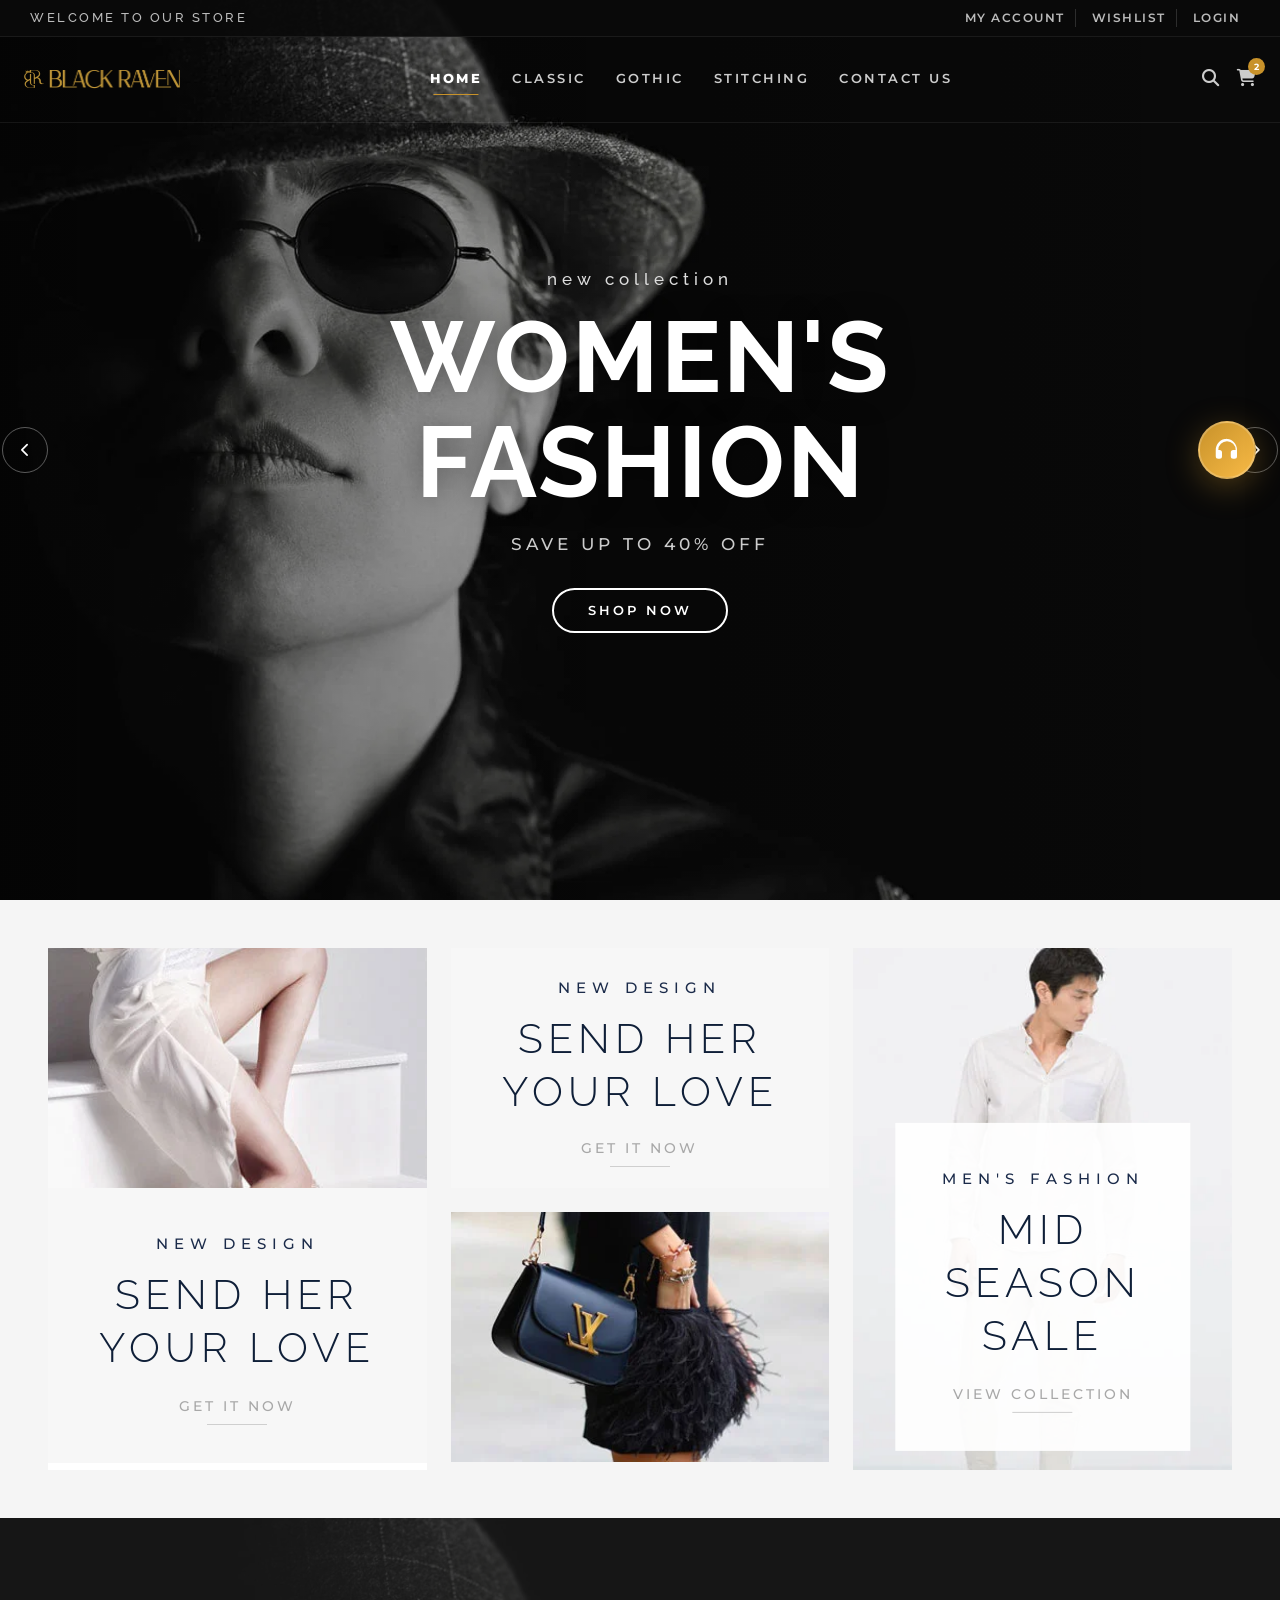
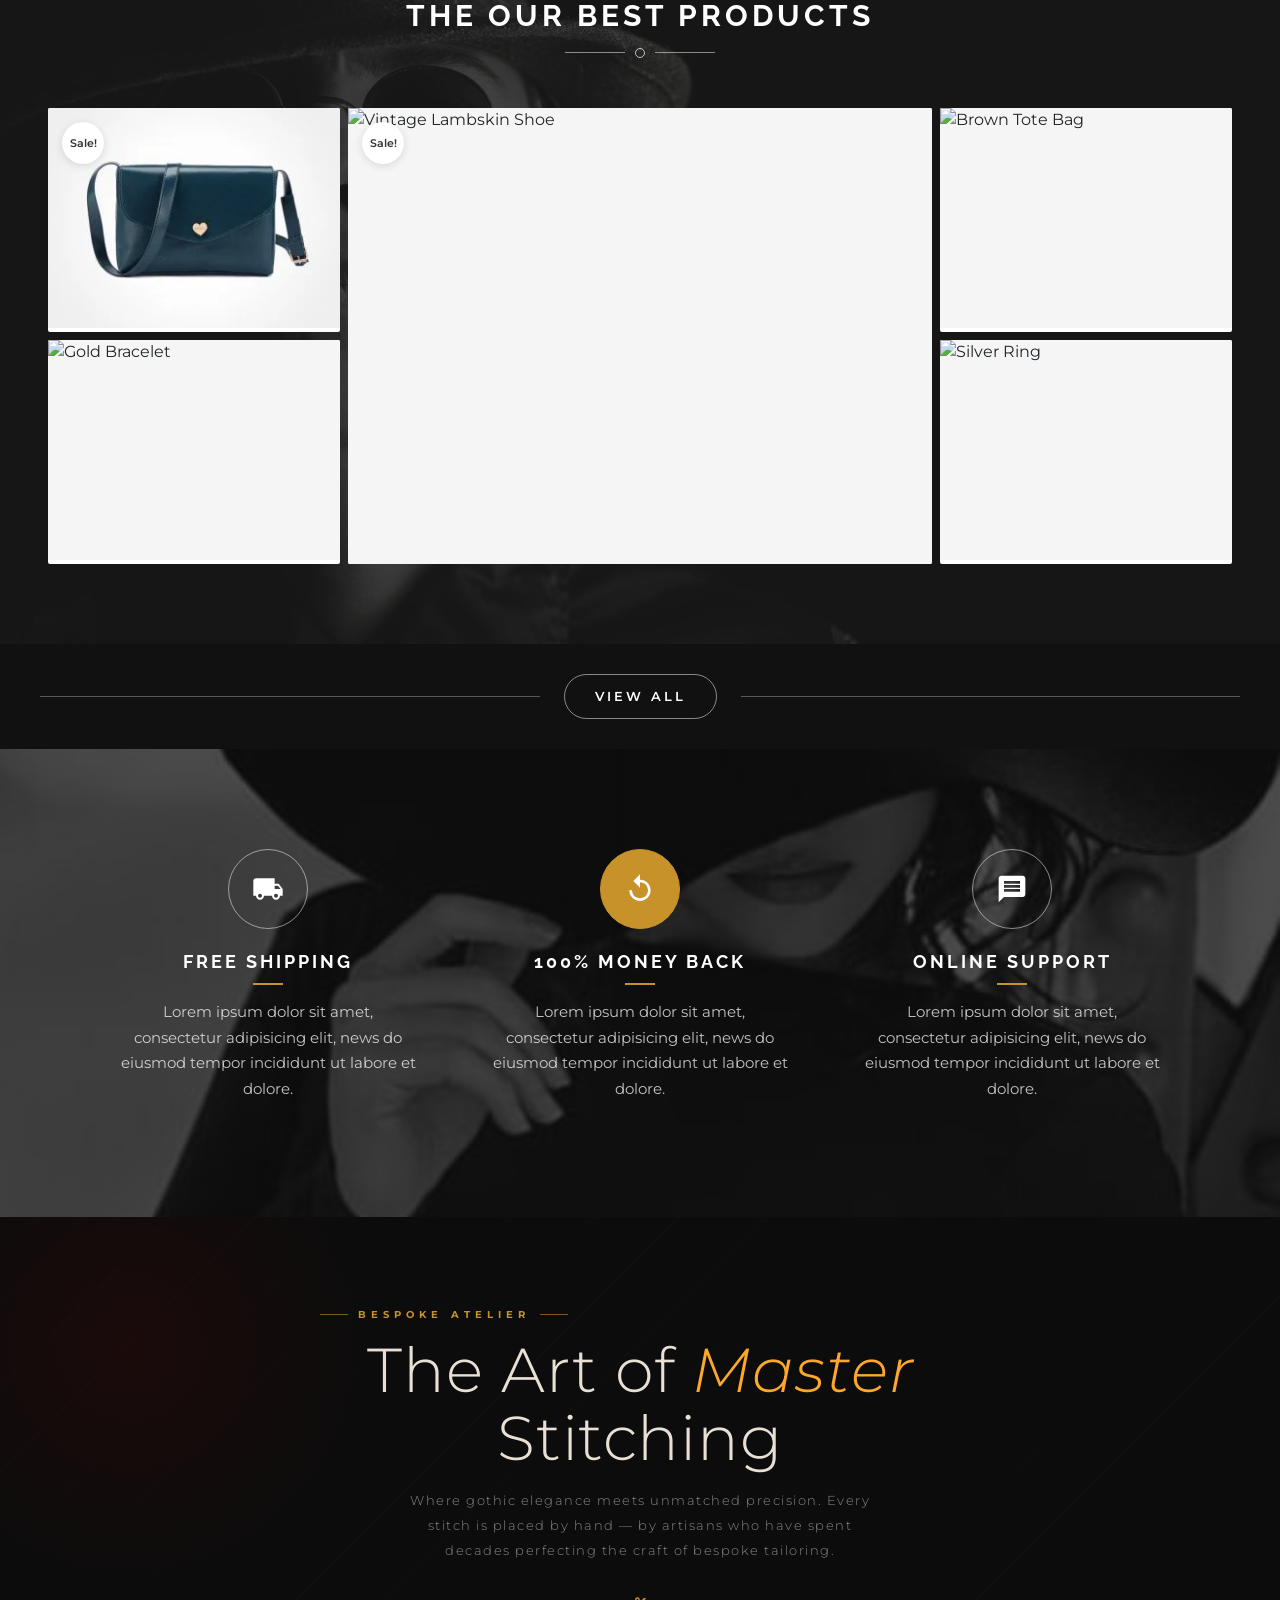
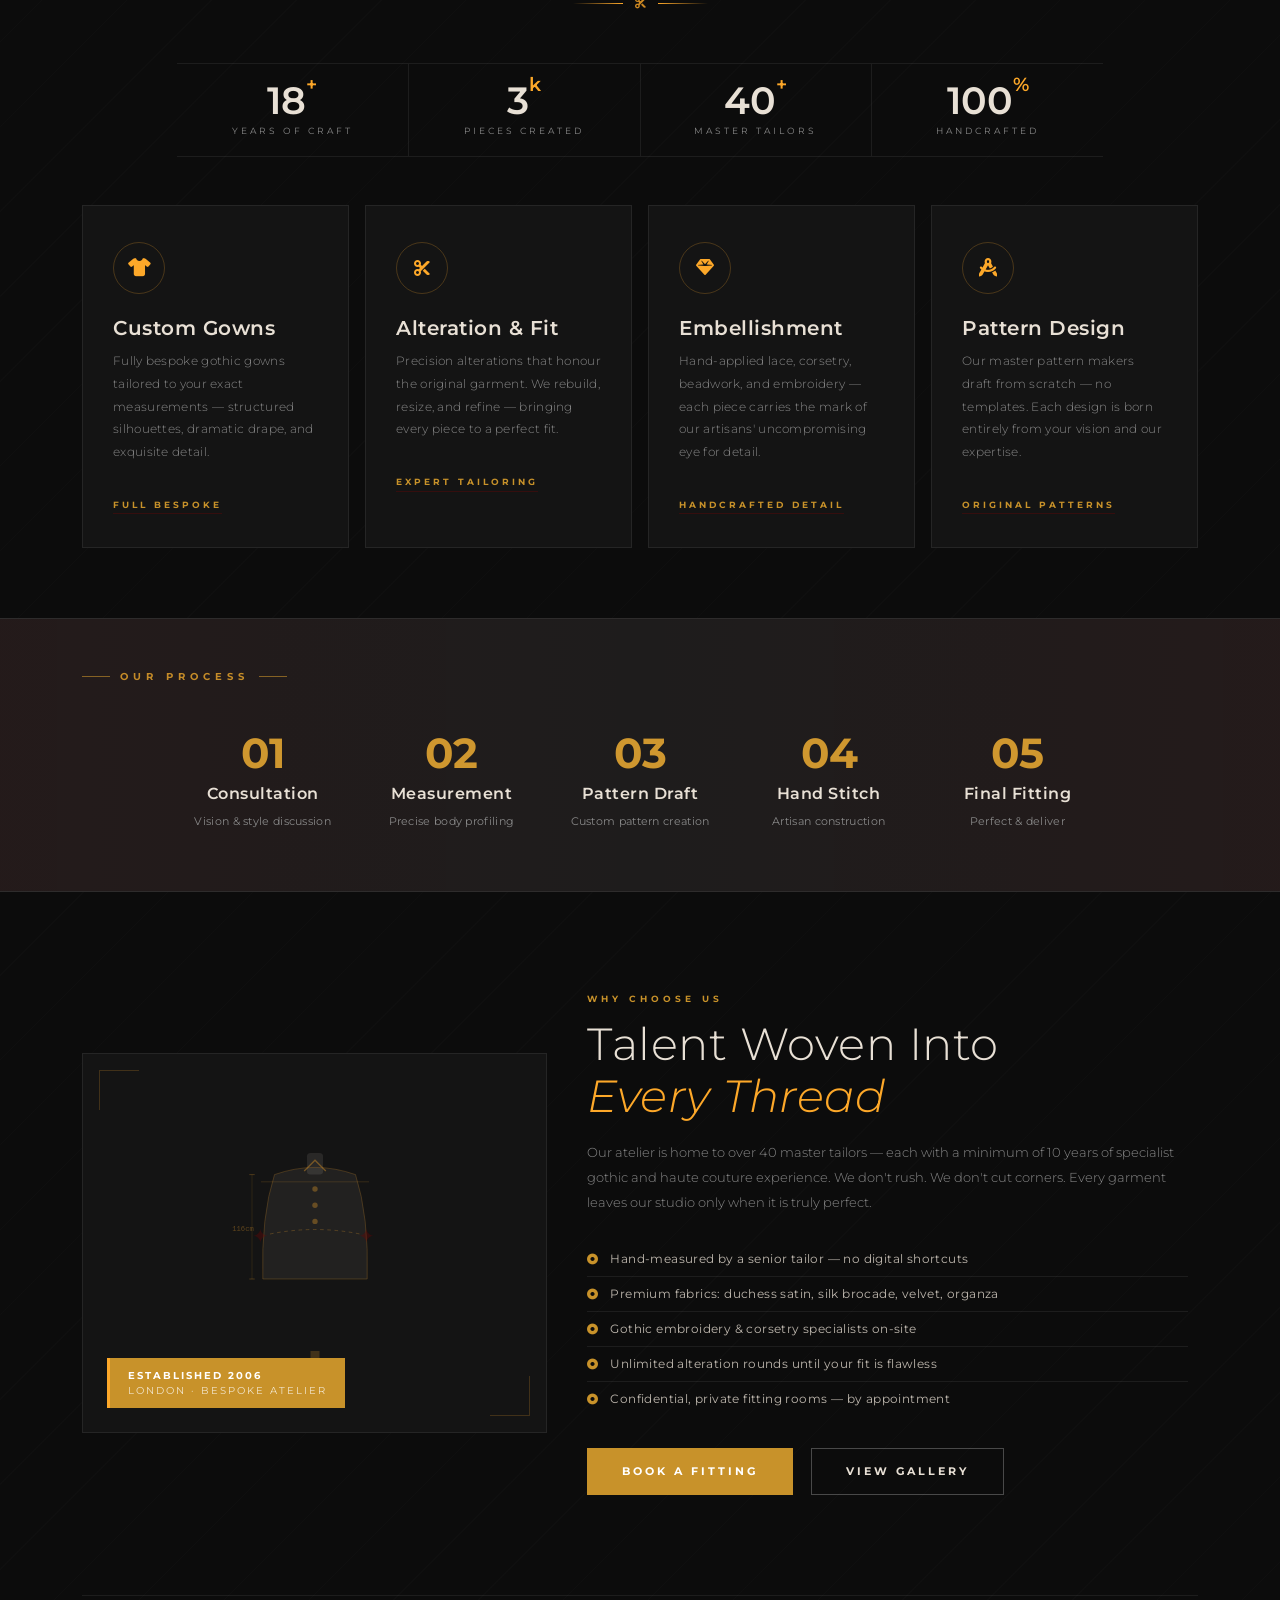
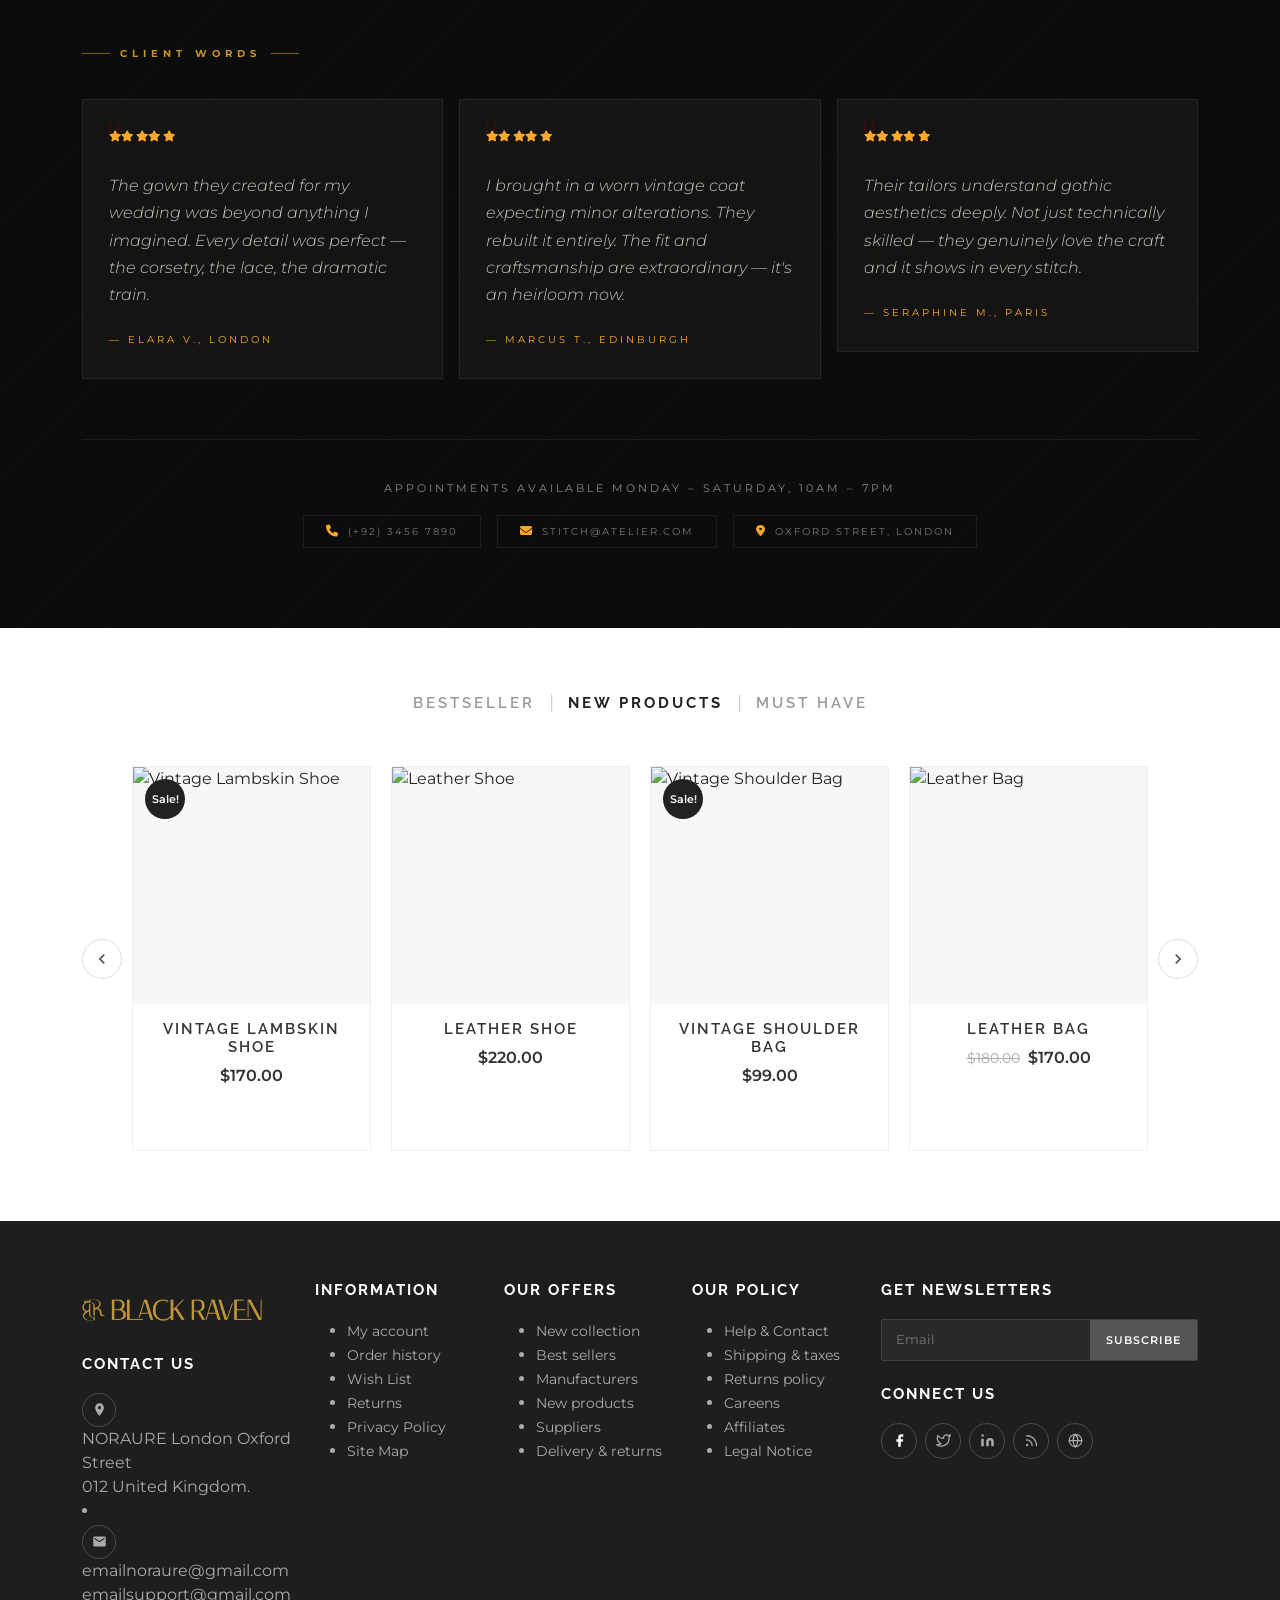
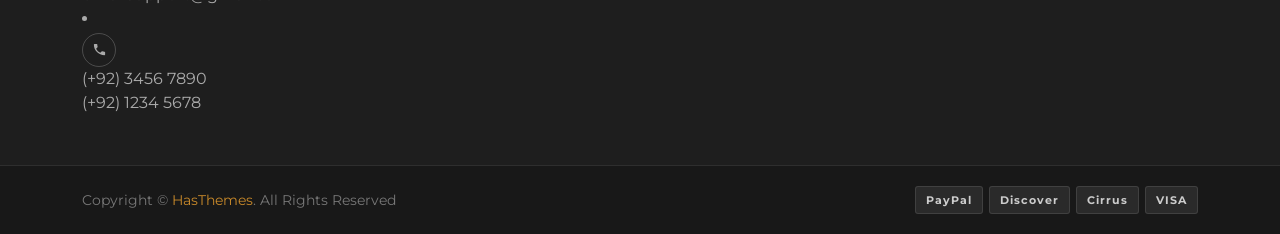
==== index.html @ 2c990555 "frontend ui fixes" ====
<!DOCTYPE html>
<html lang="en">
<head>
  <meta charset="UTF-8" />
  <meta name="viewport" content="width=device-width, initial-scale=1.0"/>
  <title>Navbar + Hero</title>

  <!-- Google Fonts -->
  <link href="https://fonts.googleapis.com/css2?family=Montserrat:wght@300;400;500;600;700;800&family=Raleway:wght@300;400;500;600;700&display=swap" rel="stylesheet"/>
  <!-- Bootstrap 5 CSS -->
  <link href="https://cdn.jsdelivr.net/npm/bootstrap@5.3.3/dist/css/bootstrap.min.css" rel="stylesheet"/>
  <!-- Font Awesome -->
  <link rel="stylesheet" href="https://cdnjs.cloudflare.com/ajax/libs/font-awesome/6.5.0/css/all.min.css"/>

 <link rel="stylesheet" href="style.css">
</head>
<body>
<header>
  <!-- ════ TOP BAR ════ -->
  <div class="top-bar">
    <span class="welcome-text">Welcome To Our Store</span>
    <div class="top-actions">
      <a href="#">My Account</a>
      <a href="#">Wishlist</a>
      <a href="#">Login</a>
    </div>
  </div>

  <!-- ════ NAVBAR ════ -->
  <nav class="navbar navbar-expand-lg" id="mainNavbar">
    <div class="container-fluid px-4">

     <a href="#" class="text-decoration-none">
    <img src="Black-Raven-Horizontal Logo-golden.png" alt="Logo" class="logo">
</a>
      <button class="navbar-toggler" type="button"
        data-bs-toggle="collapse" data-bs-target="#navMenu">
        <span class="navbar-toggler-icon"></span>
      </button>

      <div class="collapse navbar-collapse justify-content-center" id="navMenu">
        <ul class="navbar-nav">

          <li class="nav-item">
            <a class="nav-link active" href="index.html">Home</a>
          </li>
             <li class="nav-item">
            <a class="nav-link a" href="#">Classic</a>
          </li>
          <li class="nav-item">
            <a class="nav-link " href="gothic.html">Gothic</a>
          </li>
          <li class="nav-item">
  <a class="nav-link a" href="#stitching">Stitching</a>
</li>
          <li class="nav-item">
            <a class="nav-link" href="contact.html">Contact us</a>
          </li>

        </ul>
      </div>

      <div class="nav-right-icons">
        <!-- sirf search icon wali line replace karo -->
<a href="#" id="searchBtn"><i class="fa-solid fa-magnifying-glass"></i></a>
        <a href="#" style="position:relative;">
          <i class="fa-solid fa-cart-shopping"></i>
          <span class="cart-badge">2</span>
        </a>
      </div>

    </div>
  </nav>
</header> 
<!-- Search Modal -->
<div class="search-modal" id="searchModal">
  <div class="search-modal-inner">
    <form class="search-form" id="searchForm">
      <input
        type="text"
        id="searchInput"
        class="search-input"
        placeholder="Search products..."
        autocomplete="off"
      />
      <button type="submit" class="search-submit">
        <i class="fa-solid fa-magnifying-glass"></i>
      </button>
    </form>
    <button class="search-close" id="searchClose">
      <i class="fa-solid fa-xmark"></i>
    </button>
  </div>
</div>
<main>
  <!-- ════ HERO CAROUSEL ════ -->
  <div id="heroCarousel" class="carousel slide hero-carousel" data-bs-ride="carousel" data-bs-interval="5000">

    <!-- Slides -->
    <div class="carousel-inner">

      <!-- Slide 1 -->
      <div class="carousel-item active slide-1">
        <div class="slide-bg"></div>
        <div class="slide-overlay"></div>
        <div class="slide-content">
          <p class="slide-tag">new collection</p>
          <h1 class="slide-heading">Women's<br>Fashion</h1>
          <p class="slide-sub">Save Up To 40% Off</p>
          <a href="#" class="slide-btn">Shop Now</a>
        </div>
      </div>

      <!-- Slide 2 -->
      <div class="carousel-item slide-2">
        <div class="slide-bg"></div>
        <div class="slide-overlay"></div>
        <div class="slide-content">
          <p class="slide-tag">exclusive deals</p>
          <h1 class="slide-heading">Women's<br>Collection</h1>
          <p class="slide-sub">New Arrivals This Season</p>
          <a href="#" class="slide-btn">Explore Now</a>
        </div>
      </div>

      <!-- Slide 3 -->
      <div class="carousel-item slide-3">
        <div class="slide-bg"></div>
        <div class="slide-overlay"></div>
        <div class="slide-content">
          <p class="slide-tag">Summer fashion for season</p>
          <h1 class="slide-heading">Fine<br>Jewelry</h1>
          <p class="slide-sub">Timeless Pieces For Every Occasion</p>
          <a href="#" class="slide-btn">Discover Now</a>
        </div>
      </div>

    </div>

    <!-- Controls -->
    <button class="carousel-control-prev" type="button" data-bs-target="#heroCarousel" data-bs-slide="prev">
      <div class="custom-ctrl"><i class="fa-solid fa-chevron-left"></i></div>
    </button>
    <button class="carousel-control-next" type="button" data-bs-target="#heroCarousel" data-bs-slide="next">
      <div class="custom-ctrl"><i class="fa-solid fa-chevron-right"></i></div>
    </button>

  </div>
  <!-- ════════════════════════════════════════════════════════════════
     FASHION PROMO SECTION
════════════════════════════════════════════════════════════════ -->
<section class="fashion-promos py-5">
  <div class="container-fluid px-lg-5">

    <div class="row g-4 align-items-stretch">

      <!-- LEFT COLUMN -->
      <div class="col-lg-4">
        <div class="promo-card large-card">

          <div class="promo-image">
            <img src="img-1.webp" alt="">
          </div>

          <div class="promo-content">
            <p class="promo-tag">NEW DESIGN</p>
            <h2 class="promo-title">
              SEND HER YOUR LOVE
            </h2>

            <a href="#" class="promo-btn">
              GET IT NOW
            </a>
          </div>

        </div>
      </div>

      <!-- CENTER COLUMN -->
      <div class="col-lg-4">

        <div class="promo-card text-card mb-4">

          <div class="promo-content center-content">
            <p class="promo-tag">NEW DESIGN</p>

            <h2 class="promo-title">
              SEND HER YOUR LOVE
            </h2>

            <a href="#" class="promo-btn">
              GET IT NOW
            </a>
          </div>

        </div>

        <div class="promo-card image-card">

          <div class="promo-image full-image">
            <img src="img-2.webp" alt="">
          </div>

        </div>

      </div>

      <!-- RIGHT COLUMN -->
      <div class="col-lg-4">
        <div class="promo-card tall-card">

          <div class="promo-image">
            <img src="img-3.webp" alt="">
          </div>

          <div class="promo-overlay-content">
            <p class="promo-tag">MEN'S FASHION</p>

            <h2 class="promo-title">
              MID SEASON SALE
            </h2>

            <a href="#" class="promo-btn">
              VIEW COLLECTION
            </a>
          </div>

        </div>
      </div>

    </div>
  </div>
</section>
<!-- Best Products Section -->
<section class="best-products-section">
  <div class="container-fluid px-4 px-md-5">

    <!-- Heading -->
    <div class="text-center">
      <h2 class="section-heading">The Our Best Products</h2>
      <div class="section-divider"><div class="dot"></div></div>
    </div>

    <!-- Grid -->
    <div class="products-grid">

      <!-- LEFT COLUMN -->
      <div class="side-col">

        <div class="product-card">
          <div class="card-img-wrap">
            <img src="bag.webp" alt="Teal Clutch Bag"/>
            <div class="sale-badge">Sale!</div>
            <div class="card-hover-overlay">
              <div class="overlay-title">Teal Clutch Bag</div>
              <div class="overlay-price"><s>$120.00</s> <span>$79.00</span></div>
              <div class="overlay-actions">
                <button class="action-btn" title="Quick View">
                  <svg viewBox="0 0 24 24"><path d="M12 4.5C7 4.5 2.73 7.61 1 12c1.73 4.39 6 7.5 11 7.5s9.27-3.11 11-7.5C21.27 7.61 17 4.5 12 4.5zm0 12.5a5 5 0 1 1 0-10 5 5 0 0 1 0 10zm0-8a3 3 0 1 0 0 6 3 3 0 0 0 0-6z"/></svg>
                </button>
                <button class="action-btn" title="Wishlist">
                  <svg viewBox="0 0 24 24"><path d="M12 21.35l-1.45-1.32C5.4 15.36 2 12.28 2 8.5 2 5.42 4.42 3 7.5 3c1.74 0 3.41.81 4.5 2.09C13.09 3.81 14.76 3 16.5 3 19.58 3 22 5.42 22 8.5c0 3.78-3.4 6.86-8.55 11.54L12 21.35z"/></svg>
                </button>
                <button class="action-btn" title="Compare">
                  <svg viewBox="0 0 24 24"><path d="M9 3L5 6.99h3V14h2V6.99h3L9 3zm7 14.01V10h-2v7.01h-3L15 21l4-3.99h-3z"/></svg>
                </button>
              </div>
              <button class="add-to-cart-btn">Add To Cart</button>
            </div>
          </div>
        </div>

        <div class="product-card">
          <div class="card-img-wrap">
            <img src="product-2.jpg" alt="Gold Bracelet"/>
            <div class="card-hover-overlay">
              <div class="overlay-title">Gold Bracelet</div>
              <div class="overlay-price"><span>$59.00</span></div>
              <div class="overlay-actions">
                <button class="action-btn" title="Quick View">
                  <svg viewBox="0 0 24 24"><path d="M12 4.5C7 4.5 2.73 7.61 1 12c1.73 4.39 6 7.5 11 7.5s9.27-3.11 11-7.5C21.27 7.61 17 4.5 12 4.5zm0 12.5a5 5 0 1 1 0-10 5 5 0 0 1 0 10zm0-8a3 3 0 1 0 0 6 3 3 0 0 0 0-6z"/></svg>
                </button>
                <button class="action-btn" title="Wishlist">
                  <svg viewBox="0 0 24 24"><path d="M12 21.35l-1.45-1.32C5.4 15.36 2 12.28 2 8.5 2 5.42 4.42 3 7.5 3c1.74 0 3.41.81 4.5 2.09C13.09 3.81 14.76 3 16.5 3 19.58 3 22 5.42 22 8.5c0 3.78-3.4 6.86-8.55 11.54L12 21.35z"/></svg>
                </button>
                <button class="action-btn" title="Compare">
                  <svg viewBox="0 0 24 24"><path d="M9 3L5 6.99h3V14h2V6.99h3L9 3zm7 14.01V10h-2v7.01h-3L15 21l4-3.99h-3z"/></svg>
                </button>
              </div>
              <button class="add-to-cart-btn">Add To Cart</button>
            </div>
          </div>
        </div>

      </div><!-- /LEFT -->

      <!-- CENTER COLUMN -->
      <div class="center-col">
        <div class="product-card center-card">
          <div class="card-img-wrap">
            <img src="product-3.jpg" alt="Vintage Lambskin Shoe"/>
            <div class="sale-badge">Sale!</div>
            <div class="card-hover-overlay">
              <div class="overlay-title">Vintage Lambskin Shoe</div>
              <div class="overlay-price"><s>$299.00</s> <span>$199.00</span></div>
              <div class="overlay-actions">
                <button class="action-btn" title="Quick View">
                  <svg viewBox="0 0 24 24"><path d="M12 4.5C7 4.5 2.73 7.61 1 12c1.73 4.39 6 7.5 11 7.5s9.27-3.11 11-7.5C21.27 7.61 17 4.5 12 4.5zm0 12.5a5 5 0 1 1 0-10 5 5 0 0 1 0 10zm0-8a3 3 0 1 0 0 6 3 3 0 0 0 0-6z"/></svg>
                </button>
                <button class="action-btn" title="Wishlist">
                  <svg viewBox="0 0 24 24"><path d="M12 21.35l-1.45-1.32C5.4 15.36 2 12.28 2 8.5 2 5.42 4.42 3 7.5 3c1.74 0 3.41.81 4.5 2.09C13.09 3.81 14.76 3 16.5 3 19.58 3 22 5.42 22 8.5c0 3.78-3.4 6.86-8.55 11.54L12 21.35z"/></svg>
                </button>
                <button class="action-btn" title="Compare">
                  <svg viewBox="0 0 24 24"><path d="M9 3L5 6.99h3V14h2V6.99h3L9 3zm7 14.01V10h-2v7.01h-3L15 21l4-3.99h-3z"/></svg>
                </button>
              </div>
              <button class="add-to-cart-btn">Add To Cart</button>
            </div>
          </div>
        </div>
      </div><!-- /CENTER -->

      <!-- RIGHT COLUMN -->
      <div class="side-col">

        <div class="product-card">
          <div class="card-img-wrap">
            <img src="product-4.jpg" alt="Brown Tote Bag"/>
            <div class="card-hover-overlay">
              <div class="overlay-title">Brown Tote Bag</div>
              <div class="overlay-price"><span>$149.00</span></div>
              <div class="overlay-actions">
                <button class="action-btn" title="Quick View">
                  <svg viewBox="0 0 24 24"><path d="M12 4.5C7 4.5 2.73 7.61 1 12c1.73 4.39 6 7.5 11 7.5s9.27-3.11 11-7.5C21.27 7.61 17 4.5 12 4.5zm0 12.5a5 5 0 1 1 0-10 5 5 0 0 1 0 10zm0-8a3 3 0 1 0 0 6 3 3 0 0 0 0-6z"/></svg>
                </button>
                <button class="action-btn" title="Wishlist">
                  <svg viewBox="0 0 24 24"><path d="M12 21.35l-1.45-1.32C5.4 15.36 2 12.28 2 8.5 2 5.42 4.42 3 7.5 3c1.74 0 3.41.81 4.5 2.09C13.09 3.81 14.76 3 16.5 3 19.58 3 22 5.42 22 8.5c0 3.78-3.4 6.86-8.55 11.54L12 21.35z"/></svg>
                </button>
                <button class="action-btn" title="Compare">
                  <svg viewBox="0 0 24 24"><path d="M9 3L5 6.99h3V14h2V6.99h3L9 3zm7 14.01V10h-2v7.01h-3L15 21l4-3.99h-3z"/></svg>
                </button>
              </div>
              <button class="add-to-cart-btn">Add To Cart</button>
            </div>
          </div>
        </div>

        <div class="product-card">
          <div class="card-img-wrap">
            <img src="product-5.jpg" alt="Silver Ring"/>
            <div class="card-hover-overlay">
              <div class="overlay-title">Silver Ring</div>
              <div class="overlay-price"><span>$39.00</span></div>
              <div class="overlay-actions">
                <button class="action-btn" title="Quick View">
                  <svg viewBox="0 0 24 24"><path d="M12 4.5C7 4.5 2.73 7.61 1 12c1.73 4.39 6 7.5 11 7.5s9.27-3.11 11-7.5C21.27 7.61 17 4.5 12 4.5zm0 12.5a5 5 0 1 1 0-10 5 5 0 0 1 0 10zm0-8a3 3 0 1 0 0 6 3 3 0 0 0 0-6z"/></svg>
                </button>
                <button class="action-btn" title="Wishlist">
                  <svg viewBox="0 0 24 24"><path d="M12 21.35l-1.45-1.32C5.4 15.36 2 12.28 2 8.5 2 5.42 4.42 3 7.5 3c1.74 0 3.41.81 4.5 2.09C13.09 3.81 14.76 3 16.5 3 19.58 3 22 5.42 22 8.5c0 3.78-3.4 6.86-8.55 11.54L12 21.35z"/></svg>
                </button>
                <button class="action-btn" title="Compare">
                  <svg viewBox="0 0 24 24"><path d="M9 3L5 6.99h3V14h2V6.99h3L9 3zm7 14.01V10h-2v7.01h-3L15 21l4-3.99h-3z"/></svg>
                </button>
              </div>
              <button class="add-to-cart-btn">Add To Cart</button>
            </div>
          </div>
        </div>

      </div><!-- /RIGHT -->

    </div><!-- /products-grid -->
  </div>
</section>
<!-- View All Button Divider -->
<div class="view-all-divider">
  <a href="#" class="view-all-btn">View All</a>
</div>

<!-- Features Section -->
<section class="features-section">
  <div class="container">
    <div class="row g-0">

      <!-- Free Shipping -->
      <div class="col-12 col-md-4">
        <div class="feature-item">
          <div class="feature-icon-wrap">
            <svg viewBox="0 0 24 24" xmlns="http://www.w3.org/2000/svg">
              <path d="M20 8h-3V4H3c-1.1 0-2 .9-2 2v11h2c0 1.66 1.34 3 3 3s3-1.34 3-3h6c0 1.66 1.34 3 3 3s3-1.34 3-3h2v-5l-3-4zM6 18.5c-.83 0-1.5-.67-1.5-1.5s.67-1.5 1.5-1.5 1.5.67 1.5 1.5-.67 1.5-1.5 1.5zm13.5-9l1.96 2.5H17V9.5h2.5zm-1.5 9c-.83 0-1.5-.67-1.5-1.5s.67-1.5 1.5-1.5 1.5.67 1.5 1.5-.67 1.5-1.5 1.5z"/>
            </svg>
          </div>
          <h4 class="feature-title">Free Shipping</h4>
          <div class="feature-line"></div>
          <p class="feature-desc">Lorem ipsum dolor sit amet, consectetur adipisicing elit, news do eiusmod tempor incididunt ut labore et dolore.</p>
        </div>
      </div>

      <!-- 100% Money Back -->
      <div class="col-12 col-md-4">
        <div class="feature-item feature-item--active">
          <div class="feature-icon-wrap">
            <svg viewBox="0 0 24 24" xmlns="http://www.w3.org/2000/svg">
              <path d="M12 5V1L7 6l5 5V7c3.31 0 6 2.69 6 6s-2.69 6-6 6-6-2.69-6-6H4c0 4.42 3.58 8 8 8s8-3.58 8-8-3.58-8-8-8z"/>
            </svg>
          </div>
          <h4 class="feature-title">100% Money Back</h4>
          <div class="feature-line"></div>
          <p class="feature-desc">Lorem ipsum dolor sit amet, consectetur adipisicing elit, news do eiusmod tempor incididunt ut labore et dolore.</p>
        </div>
      </div>

      <!-- Online Support -->
      <div class="col-12 col-md-4">
        <div class="feature-item">
          <div class="feature-icon-wrap">
            <svg viewBox="0 0 24 24" xmlns="http://www.w3.org/2000/svg">
              <path d="M20 2H4c-1.1 0-2 .9-2 2v18l4-4h14c1.1 0 2-.9 2-2V4c0-1.1-.9-2-2-2zm-2 12H6v-2h12v2zm0-3H6V9h12v2zm0-3H6V6h12v2z"/>
            </svg>
          </div>
          <h4 class="feature-title">Online Support</h4>
          <div class="feature-line"></div>
          <p class="feature-desc">Lorem ipsum dolor sit amet, consectetur adipisicing elit, news do eiusmod tempor incididunt ut labore et dolore.</p>
        </div>
      </div>

    </div>
  </div>
</section>
<section class="stitching-section" id="stitching">
  <div class="container">
 
    <!-- ── HEADER ── -->
    <div class="row justify-content-center text-center mb-2">
      <div class="col-lg-7 col-md-9">
        <p class="s-label">Bespoke Atelier</p>
        <h2 class="s-heading">
          The Art of <em>Master</em><br>Stitching
        </h2>
        <p class="s-sub mx-auto">
          Where gothic elegance meets unmatched precision. Every stitch is placed by hand — by artisans who have spent decades perfecting the craft of bespoke tailoring.
        </p>
        <div class="gold-divider justify-content-center">
          <span></span>
          <i class="fa-solid fa-scissors"></i>
          <span></span>
        </div>
      </div>
    </div>
 
    <!-- ── STATS ── -->
    <div class="row justify-content-center mb-5">
      <div class="col-lg-10">
        <div class="stat-strip">
          <div class="stat-item">
            <span class="stat-num">18<sup>+</sup></span>
            <span class="stat-lbl">Years of Craft</span>
          </div>
          <div class="stat-item">
            <span class="stat-num">3<sup>k</sup></span>
            <span class="stat-lbl">Pieces Created</span>
          </div>
          <div class="stat-item">
            <span class="stat-num">40<sup>+</sup></span>
            <span class="stat-lbl">Master Tailors</span>
          </div>
          <div class="stat-item">
            <span class="stat-num">100<sup>%</sup></span>
            <span class="stat-lbl">Handcrafted</span>
          </div>
        </div>
      </div>
    </div>
 
    <!-- ── SERVICE CARDS ── -->
    <div class="row g-3 mb-0">
 
      <div class="col-lg-3 col-sm-6">
        <div class="service-card">
          <div class="sc-icon">
            <i class="fa-solid fa-shirt"></i>
          </div>
          <h4 class="sc-title">Custom Gowns</h4>
          <p class="sc-text">Fully bespoke gothic gowns tailored to your exact measurements — structured silhouettes, dramatic drape, and exquisite detail.</p>
          <span class="sc-tag">Full Bespoke</span>
        </div>
      </div>
 
      <div class="col-lg-3 col-sm-6">
        <div class="service-card">
          <div class="sc-icon">
            <i class="fa-solid fa-scissors" style="font-size:16px;"></i>
          </div>
          <h4 class="sc-title">Alteration & Fit</h4>
          <p class="sc-text">Precision alterations that honour the original garment. We rebuild, resize, and refine — bringing every piece to a perfect fit.</p>
          <span class="sc-tag">Expert Tailoring</span>
        </div>
      </div>
 
      <div class="col-lg-3 col-sm-6">
        <div class="service-card">
          <div class="sc-icon">
            <i class="fa-solid fa-gem"></i>
          </div>
          <h4 class="sc-title">Embellishment</h4>
          <p class="sc-text">Hand-applied lace, corsetry, beadwork, and embroidery — each piece carries the mark of our artisans' uncompromising eye for detail.</p>
          <span class="sc-tag">Handcrafted Detail</span>
        </div>
      </div>
 
      <div class="col-lg-3 col-sm-6">
        <div class="service-card">
          <div class="sc-icon">
            <i class="fa-solid fa-drafting-compass"></i>
          </div>
          <h4 class="sc-title">Pattern Design</h4>
          <p class="sc-text">Our master pattern makers draft from scratch — no templates. Each design is born entirely from your vision and our expertise.</p>
          <span class="sc-tag">Original Patterns</span>
        </div>
      </div>
 
    </div>
 
  </div><!-- /container -->
 
  <!-- ── PROCESS STRIP ── -->
  <div class="process-section">
    <div class="container">
      <div class="row justify-content-center text-center mb-4">
        <div class="col">
          <p class="s-label">Our Process</p>
        </div>
      </div>
      <div class="row g-3 justify-content-center">
 
        <div class="col-6 col-md-3 col-lg-2">
          <div class="process-step">
            <div class="step-num">01</div>
            <div class="step-title">Consultation</div>
            <div class="step-desc">Vision & style discussion</div>
          </div>
        </div>
 
        <div class="col-6 col-md-3 col-lg-2">
          <div class="process-step">
            <div class="step-num">02</div>
            <div class="step-title">Measurement</div>
            <div class="step-desc">Precise body profiling</div>
          </div>
        </div>
 
        <div class="col-6 col-md-3 col-lg-2">
          <div class="process-step">
            <div class="step-num">03</div>
            <div class="step-title">Pattern Draft</div>
            <div class="step-desc">Custom pattern creation</div>
          </div>
        </div>
 
        <div class="col-6 col-md-3 col-lg-2">
          <div class="process-step">
            <div class="step-num">04</div>
            <div class="step-title">Hand Stitch</div>
            <div class="step-desc">Artisan construction</div>
          </div>
        </div>
 
        <div class="col-6 col-md-3 col-lg-2">
          <div class="process-step">
            <div class="step-num">05</div>
            <div class="step-title">Final Fitting</div>
            <div class="step-desc">Perfect & deliver</div>
          </div>
        </div>
 
      </div>
    </div>
  </div>
 
  <div class="container">
 
    <!-- ── FEATURE ROW ── -->
    <div class="feature-row">
      <div class="row align-items-center g-0">
 
        <!-- Visual panel -->
        <div class="col-lg-5">
          <div class="feature-visual">
            <!-- Gothic tailor dummy SVG illustration -->
            <svg class="tailor-illustration" viewBox="0 0 200 320" fill="none" xmlns="http://www.w3.org/2000/svg">
              <!-- mannequin stand -->
              <rect x="95" y="280" width="10" height="30" fill="rgba(200,137,42,0.3)"/>
              <rect x="70" y="308" width="60" height="5" rx="2" fill="rgba(200,137,42,0.3)"/>
              <!-- neck -->
              <rect x="91" y="60" width="18" height="24" rx="4" fill="rgba(232,224,213,0.12)"/>
              <!-- body torso -->
              <path d="M55 84 Q40 130 42 200 L158 200 Q160 130 145 84 Q122 76 100 76 Q78 76 55 84Z" fill="rgba(232,224,213,0.08)" stroke="rgba(200,137,42,0.35)" stroke-width="1"/>
              <!-- waist cinch line -->
              <path d="M50 150 Q100 140 150 150" stroke="rgba(200,137,42,0.4)" stroke-width="1" stroke-dasharray="4 4"/>
              <!-- shoulder line -->
              <line x1="40" y1="92" x2="160" y2="92" stroke="rgba(200,137,42,0.25)" stroke-width="1"/>
              <!-- collar gothic points -->
              <path d="M88 80 L100 68 L112 80" stroke="rgba(200,137,42,0.6)" stroke-width="1.5" fill="none"/>
              <!-- decorative buttons -->
              <circle cx="100" cy="100" r="3" fill="rgba(200,137,42,0.5)"/>
              <circle cx="100" cy="118" r="3" fill="rgba(200,137,42,0.5)"/>
              <circle cx="100" cy="136" r="3" fill="rgba(200,137,42,0.5)"/>
              <!-- gothic fleur side ornaments -->
              <text x="30" y="160" font-size="22" fill="rgba(128,0,0,0.35)" font-family="serif">✦</text>
              <text x="148" y="160" font-size="22" fill="rgba(128,0,0,0.35)" font-family="serif">✦</text>
              <!-- measurement marks -->
              <line x1="30" y1="84" x2="30" y2="200" stroke="rgba(200,137,42,0.2)" stroke-width="1"/>
              <line x1="27" y1="84" x2="33" y2="84" stroke="rgba(200,137,42,0.4)" stroke-width="1"/>
              <line x1="27" y1="200" x2="33" y2="200" stroke="rgba(200,137,42,0.4)" stroke-width="1"/>
              <text x="8" y="147" font-size="8" fill="rgba(200,137,42,0.5)" font-family="monospace">116cm</text>
            </svg>
 
            <div class="feature-badge">
              <p><strong>Established 2006</strong></p>
              <p>London · Bespoke Atelier</p>
            </div>
          </div>
        </div>
 
        <!-- Content panel -->
        <div class="col-lg-7">
          <div class="feature-content">
            <p class="fc-label">Why Choose Us</p>
            <h3 class="fc-heading">
              Talent Woven Into<br>
              <em>Every Thread</em>
            </h3>
            <p class="fc-text">
              Our atelier is home to over 40 master tailors — each with a minimum of 10 years of specialist gothic and haute couture experience. We don't rush. We don't cut corners. Every garment leaves our studio only when it is truly perfect.
            </p>
 
            <ul class="fc-list">
              <li>
                <i class="fa-solid fa-circle-dot"></i>
                Hand-measured by a senior tailor — no digital shortcuts
              </li>
              <li>
                <i class="fa-solid fa-circle-dot"></i>
                Premium fabrics: duchess satin, silk brocade, velvet, organza
              </li>
              <li>
                <i class="fa-solid fa-circle-dot"></i>
                Gothic embroidery & corsetry specialists on-site
              </li>
              <li>
                <i class="fa-solid fa-circle-dot"></i>
                Unlimited alteration rounds until your fit is flawless
              </li>
              <li>
                <i class="fa-solid fa-circle-dot"></i>
                Confidential, private fitting rooms — by appointment
              </li>
            </ul>
 
            <a href="#" class="btn-gothic">Book a Fitting</a>
            <a href="#" class="btn-gothic btn-gothic-outline">View Gallery</a>
          </div>
        </div>
 
      </div>
    </div>
 
    <!-- ── TESTIMONIALS ── -->
    <div class="testimonial-strip">
      <div class="row justify-content-center text-center mb-4">
        <div class="col">
          <p class="s-label">Client Words</p>
        </div>
      </div>
      <div class="row g-3">
 
        <div class="col-md-4">
          <div class="testi-card">
            <div class="testi-quote">"</div>
            <div class="testi-stars">
              <i class="fa-solid fa-star"></i><i class="fa-solid fa-star"></i>
              <i class="fa-solid fa-star"></i><i class="fa-solid fa-star"></i>
              <i class="fa-solid fa-star"></i>
            </div>
            <p class="testi-text">The gown they created for my wedding was beyond anything I imagined. Every detail was perfect — the corsetry, the lace, the dramatic train.</p>
            <span class="testi-author">— Elara V., London</span>
          </div>
        </div>
 
        <div class="col-md-4">
          <div class="testi-card">
            <div class="testi-quote">"</div>
            <div class="testi-stars">
              <i class="fa-solid fa-star"></i><i class="fa-solid fa-star"></i>
              <i class="fa-solid fa-star"></i><i class="fa-solid fa-star"></i>
              <i class="fa-solid fa-star"></i>
            </div>
            <p class="testi-text">I brought in a worn vintage coat expecting minor alterations. They rebuilt it entirely. The fit and craftsmanship are extraordinary — it's an heirloom now.</p>
            <span class="testi-author">— Marcus T., Edinburgh</span>
          </div>
        </div>
 
        <div class="col-md-4">
          <div class="testi-card">
            <div class="testi-quote">"</div>
            <div class="testi-stars">
              <i class="fa-solid fa-star"></i><i class="fa-solid fa-star"></i>
              <i class="fa-solid fa-star"></i><i class="fa-solid fa-star"></i>
              <i class="fa-solid fa-star"></i>
            </div>
            <p class="testi-text">Their tailors understand gothic aesthetics deeply. Not just technically skilled — they genuinely love the craft and it shows in every stitch.</p>
            <span class="testi-author">— Seraphine M., Paris</span>
          </div>
        </div>
 
      </div>
    </div>
 
    <!-- ── BOTTOM CTA ── -->
    <div class="section-bottom-label">
      <p class="sbl-text">Appointments available Monday – Saturday, 10am – 7pm</p>
      <div class="d-flex justify-content-center gap-3 flex-wrap">
        <div class="sbl-badge"><i class="fa-solid fa-phone"></i> (+92) 3456 7890</div>
        <div class="sbl-badge"><i class="fa-solid fa-envelope"></i> stitch@atelier.com</div>
        <div class="sbl-badge"><i class="fa-solid fa-location-dot"></i> Oxford Street, London</div>
      </div>
    </div>
 
  </div><!-- /container -->
</section>
<!-- Products Tabs Section -->
<section class="products-tabs-section">
  <div class="container">

    <!-- Tab Headings -->
    <div class="products-tabs-header">
      <button class="tab-btn" data-tab="bestseller">Bestseller</button>
      <span class="tab-sep">|</span>
      <button class="tab-btn active" data-tab="new">New Products</button>
      <span class="tab-sep">|</span>
      <button class="tab-btn" data-tab="musthave">Must Have</button>
    </div>

    <!-- Divider -->
    <div class="section-divider mb-4"><div class="dot"></div></div>

    <!-- Carousel Wrapper -->
    <div class="products-carousel-wrapper">

      <!-- Prev Button -->
      <button class="carousel-nav-btn prev-btn" id="productsPrev">
        <svg viewBox="0 0 24 24"><path d="M15.41 7.41L14 6l-6 6 6 6 1.41-1.41L10.83 12z"/></svg>
      </button>

      <!-- Cards Track -->
      <div class="products-track-outer">
        <div class="products-track" id="productsTrack">

          <!-- Card 1 -->
          <div class="prod-card">
            <div class="prod-img-wrap">
              <img src="product-1.jpg" alt="Vintage Lambskin Shoe"/>
              <span class="prod-badge">Sale!</span>
              <div class="prod-hover-actions">
                <button class="prod-action-btn" title="Quick View">
                  <svg viewBox="0 0 24 24"><path d="M12 4.5C7 4.5 2.73 7.61 1 12c1.73 4.39 6 7.5 11 7.5s9.27-3.11 11-7.5C21.27 7.61 17 4.5 12 4.5zm0 12.5a5 5 0 1 1 0-10 5 5 0 0 1 0 10zm0-8a3 3 0 1 0 0 6 3 3 0 0 0 0-6z"/></svg>
                </button>
              </div>
            </div>
            <div class="prod-info">
              <h5 class="prod-name">Vintage Lambskin Shoe</h5>
              <div class="prod-price"><span class="price-now">$170.00</span></div>
              <div class="prod-bottom-actions">
                <button class="prod-wish-btn" title="Wishlist">
                  <svg viewBox="0 0 24 24"><path d="M12 21.35l-1.45-1.32C5.4 15.36 2 12.28 2 8.5 2 5.42 4.42 3 7.5 3c1.74 0 3.41.81 4.5 2.09C13.09 3.81 14.76 3 16.5 3 19.58 3 22 5.42 22 8.5c0 3.78-3.4 6.86-8.55 11.54L12 21.35z"/></svg>
                </button>
                <button class="prod-cart-btn">Add To Cart</button>
                <button class="prod-compare-btn" title="Compare">
                  <svg viewBox="0 0 24 24"><path d="M9 3L5 6.99h3V14h2V6.99h3L9 3zm7 14.01V10h-2v7.01h-3L15 21l4-3.99h-3z"/></svg>
                </button>
              </div>
            </div>
          </div>

          <!-- Card 2 -->
          <div class="prod-card">
            <div class="prod-img-wrap">
              <img src="product-2.jpg" alt="Leather Shoe"/>
              <div class="prod-hover-actions">
                <button class="prod-action-btn" title="Quick View">
                  <svg viewBox="0 0 24 24"><path d="M12 4.5C7 4.5 2.73 7.61 1 12c1.73 4.39 6 7.5 11 7.5s9.27-3.11 11-7.5C21.27 7.61 17 4.5 12 4.5zm0 12.5a5 5 0 1 1 0-10 5 5 0 0 1 0 10zm0-8a3 3 0 1 0 0 6 3 3 0 0 0 0-6z"/></svg>
                </button>
              </div>
            </div>
            <div class="prod-info">
              <h5 class="prod-name">Leather Shoe</h5>
              <div class="prod-price"><span class="price-now">$220.00</span></div>
              <div class="prod-bottom-actions">
                <button class="prod-wish-btn" title="Wishlist">
                  <svg viewBox="0 0 24 24"><path d="M12 21.35l-1.45-1.32C5.4 15.36 2 12.28 2 8.5 2 5.42 4.42 3 7.5 3c1.74 0 3.41.81 4.5 2.09C13.09 3.81 14.76 3 16.5 3 19.58 3 22 5.42 22 8.5c0 3.78-3.4 6.86-8.55 11.54L12 21.35z"/></svg>
                </button>
                <button class="prod-cart-btn">Add To Cart</button>
                <button class="prod-compare-btn" title="Compare">
                  <svg viewBox="0 0 24 24"><path d="M9 3L5 6.99h3V14h2V6.99h3L9 3zm7 14.01V10h-2v7.01h-3L15 21l4-3.99h-3z"/></svg>
                </button>
              </div>
            </div>
          </div>

          <!-- Card 3 -->
          <div class="prod-card">
            <div class="prod-img-wrap">
              <img src="product-3.jpg" alt="Vintage Shoulder Bag"/>
              <span class="prod-badge">Sale!</span>
              <div class="prod-hover-actions">
                <button class="prod-action-btn" title="Quick View">
                  <svg viewBox="0 0 24 24"><path d="M12 4.5C7 4.5 2.73 7.61 1 12c1.73 4.39 6 7.5 11 7.5s9.27-3.11 11-7.5C21.27 7.61 17 4.5 12 4.5zm0 12.5a5 5 0 1 1 0-10 5 5 0 0 1 0 10zm0-8a3 3 0 1 0 0 6 3 3 0 0 0 0-6z"/></svg>
                </button>
              </div>
            </div>
            <div class="prod-info">
              <h5 class="prod-name">Vintage Shoulder Bag</h5>
              <div class="prod-price"><span class="price-now">$99.00</span></div>
              <div class="prod-bottom-actions">
                <button class="prod-wish-btn" title="Wishlist">
                  <svg viewBox="0 0 24 24"><path d="M12 21.35l-1.45-1.32C5.4 15.36 2 12.28 2 8.5 2 5.42 4.42 3 7.5 3c1.74 0 3.41.81 4.5 2.09C13.09 3.81 14.76 3 16.5 3 19.58 3 22 5.42 22 8.5c0 3.78-3.4 6.86-8.55 11.54L12 21.35z"/></svg>
                </button>
                <button class="prod-cart-btn">Add To Cart</button>
                <button class="prod-compare-btn" title="Compare">
                  <svg viewBox="0 0 24 24"><path d="M9 3L5 6.99h3V14h2V6.99h3L9 3zm7 14.01V10h-2v7.01h-3L15 21l4-3.99h-3z"/></svg>
                </button>
              </div>
            </div>
          </div>

          <!-- Card 4 -->
          <div class="prod-card">
            <div class="prod-img-wrap">
              <img src="product-4.jpg" alt="Leather Bag"/>
              <div class="prod-hover-actions">
                <button class="prod-action-btn" title="Quick View">
                  <svg viewBox="0 0 24 24"><path d="M12 4.5C7 4.5 2.73 7.61 1 12c1.73 4.39 6 7.5 11 7.5s9.27-3.11 11-7.5C21.27 7.61 17 4.5 12 4.5zm0 12.5a5 5 0 1 1 0-10 5 5 0 0 1 0 10zm0-8a3 3 0 1 0 0 6 3 3 0 0 0 0-6z"/></svg>
                </button>
              </div>
            </div>
            <div class="prod-info">
              <h5 class="prod-name">Leather Bag</h5>
              <div class="prod-price">
                <span class="price-old">$180.00</span>
                <span class="price-now">$170.00</span>
              </div>
              <div class="prod-bottom-actions">
                <button class="prod-wish-btn" title="Wishlist">
                  <svg viewBox="0 0 24 24"><path d="M12 21.35l-1.45-1.32C5.4 15.36 2 12.28 2 8.5 2 5.42 4.42 3 7.5 3c1.74 0 3.41.81 4.5 2.09C13.09 3.81 14.76 3 16.5 3 19.58 3 22 5.42 22 8.5c0 3.78-3.4 6.86-8.55 11.54L12 21.35z"/></svg>
                </button>
                <button class="prod-cart-btn">Add To Cart</button>
                <button class="prod-compare-btn" title="Compare">
                  <svg viewBox="0 0 24 24"><path d="M9 3L5 6.99h3V14h2V6.99h3L9 3zm7 14.01V10h-2v7.01h-3L15 21l4-3.99h-3z"/></svg>
                </button>
              </div>
            </div>
          </div>

          <!-- Card 5 -->
          <div class="prod-card">
            <div class="prod-img-wrap">
              <img src="product-5.jpg" alt="Gold Necklace"/>
              <div class="prod-hover-actions">
                <button class="prod-action-btn" title="Quick View">
                  <svg viewBox="0 0 24 24"><path d="M12 4.5C7 4.5 2.73 7.61 1 12c1.73 4.39 6 7.5 11 7.5s9.27-3.11 11-7.5C21.27 7.61 17 4.5 12 4.5zm0 12.5a5 5 0 1 1 0-10 5 5 0 0 1 0 10zm0-8a3 3 0 1 0 0 6 3 3 0 0 0 0-6z"/></svg>
                </button>
              </div>
            </div>
            <div class="prod-info">
              <h5 class="prod-name">Gold Necklace</h5>
              <div class="prod-price"><span class="price-now">$85.00</span></div>
              <div class="prod-bottom-actions">
                <button class="prod-wish-btn" title="Wishlist">
                  <svg viewBox="0 0 24 24"><path d="M12 21.35l-1.45-1.32C5.4 15.36 2 12.28 2 8.5 2 5.42 4.42 3 7.5 3c1.74 0 3.41.81 4.5 2.09C13.09 3.81 14.76 3 16.5 3 19.58 3 22 5.42 22 8.5c0 3.78-3.4 6.86-8.55 11.54L12 21.35z"/></svg>
                </button>
                <button class="prod-cart-btn">Add To Cart</button>
                <button class="prod-compare-btn" title="Compare">
                  <svg viewBox="0 0 24 24"><path d="M9 3L5 6.99h3V14h2V6.99h3L9 3zm7 14.01V10h-2v7.01h-3L15 21l4-3.99h-3z"/></svg>
                </button>
              </div>
            </div>
          </div>

          <!-- Card 6 -->
          <div class="prod-card">
            <div class="prod-img-wrap">
              <img src="product-6.jpg" alt="Diamond Ring"/>
              <span class="prod-badge">Sale!</span>
              <div class="prod-hover-actions">
                <button class="prod-action-btn" title="Quick View">
                  <svg viewBox="0 0 24 24"><path d="M12 4.5C7 4.5 2.73 7.61 1 12c1.73 4.39 6 7.5 11 7.5s9.27-3.11 11-7.5C21.27 7.61 17 4.5 12 4.5zm0 12.5a5 5 0 1 1 0-10 5 5 0 0 1 0 10zm0-8a3 3 0 1 0 0 6 3 3 0 0 0 0-6z"/></svg>
                </button>
              </div>
            </div>
            <div class="prod-info">
              <h5 class="prod-name">Diamond Ring</h5>
              <div class="prod-price">
                <span class="price-old">$320.00</span>
                <span class="price-now">$250.00</span>
              </div>
              <div class="prod-bottom-actions">
                <button class="prod-wish-btn" title="Wishlist">
                  <svg viewBox="0 0 24 24"><path d="M12 21.35l-1.45-1.32C5.4 15.36 2 12.28 2 8.5 2 5.42 4.42 3 7.5 3c1.74 0 3.41.81 4.5 2.09C13.09 3.81 14.76 3 16.5 3 19.58 3 22 5.42 22 8.5c0 3.78-3.4 6.86-8.55 11.54L12 21.35z"/></svg>
                </button>
                <button class="prod-cart-btn">Add To Cart</button>
                <button class="prod-compare-btn" title="Compare">
                  <svg viewBox="0 0 24 24"><path d="M9 3L5 6.99h3V14h2V6.99h3L9 3zm7 14.01V10h-2v7.01h-3L15 21l4-3.99h-3z"/></svg>
                </button>
              </div>
            </div>
          </div>

        </div><!-- /products-track -->
      </div><!-- /products-track-outer -->

      <!-- Next Button -->
      <button class="carousel-nav-btn next-btn" id="productsNext">
        <svg viewBox="0 0 24 24"><path d="M10 6L8.59 7.41 13.17 12l-4.58 4.59L10 18l6-6z"/></svg>
      </button>

    </div><!-- /carousel-wrapper -->
  </div>
</section>
</main>
<!-- FOOTER -->
<footer class="site-footer">
  <div class="footer-main">
    <div class="container">
      <div class="row g-4">
<!-- Contact Us -->
<div class="col-12 col-sm-6 col-lg">

  <!-- Logo -->
  <div class="footer-logo mb-3">
    <img src="Black-Raven-Horizontal Logo-golden.png" alt="Logo">
  </div>

  <h6 class="footer-heading">Contact Us</h6>

  <!-- baqi code same rahega -->
              <div class="footer-icon-wrap">
                <svg viewBox="0 0 24 24"><path d="M12 2C8.13 2 5 5.13 5 9c0 5.25 7 13 7 13s7-7.75 7-13c0-3.87-3.13-7-7-7zm0 9.5c-1.38 0-2.5-1.12-2.5-2.5s1.12-2.5 2.5-2.5 2.5 1.12 2.5 2.5-1.12 2.5-2.5 2.5z"/></svg>
              </div>
              <span>NORAURE London Oxford Street<br>012 United Kingdom.</span>
            </li>
            <li>
              <div class="footer-icon-wrap">
                <svg viewBox="0 0 24 24"><path d="M20 4H4c-1.1 0-2 .9-2 2v12c0 1.1.9 2 2 2h16c1.1 0 2-.9 2-2V6c0-1.1-.9-2-2-2zm0 4l-8 5-8-5V6l8 5 8-5v2z"/></svg>
              </div>
              <span>emailnoraure@gmail.com<br>emailsupport@gmail.com</span>
            </li>
            <li>
              <div class="footer-icon-wrap">
                <svg viewBox="0 0 24 24"><path d="M6.62 10.79c1.44 2.83 3.76 5.14 6.59 6.59l2.2-2.2c.27-.27.67-.36 1.02-.24 1.12.37 2.33.57 3.57.57.55 0 1 .45 1 1V20c0 .55-.45 1-1 1-9.39 0-17-7.61-17-17 0-.55.45-1 1-1h3.5c.55 0 1 .45 1 1 0 1.25.2 2.45.57 3.57.11.35.03.74-.25 1.02l-2.2 2.2z"/></svg>
              </div>
              <span>(+92) 3456 7890<br>(+92) 1234 5678</span>
            </li>
          </ul>
        </div>

        <!-- Information -->
        <div class="col-12 col-sm-6 col-lg">
          <h6 class="footer-heading">Information</h6>
          <ul class="footer-links">
            <li><a href="#">My account</a></li>
            <li><a href="#">Order history</a></li>
            <li><a href="#">Wish List</a></li>
            <li><a href="#">Returns</a></li>
            <li><a href="#">Privacy Policy</a></li>
            <li><a href="#">Site Map</a></li>
          </ul>
        </div>

        <!-- Our Offers -->
        <div class="col-12 col-sm-6 col-lg">
          <h6 class="footer-heading">Our Offers</h6>
          <ul class="footer-links">
            <li><a href="#">New collection</a></li>
            <li><a href="#">Best sellers</a></li>
            <li><a href="#">Manufacturers</a></li>
            <li><a href="#">New products</a></li>
            <li><a href="#">Suppliers</a></li>
            <li><a href="#">Delivery &amp; returns</a></li>
          </ul>
        </div>

        <!-- Our Policy -->
        <div class="col-12 col-sm-6 col-lg">
          <h6 class="footer-heading">Our Policy</h6>
          <ul class="footer-links">
            <li><a href="#">Help &amp; Contact</a></li>
            <li><a href="#">Shipping &amp; taxes</a></li>
            <li><a href="#">Returns policy</a></li>
            <li><a href="#">Careens</a></li>
            <li><a href="#">Affiliates</a></li>
            <li><a href="#">Legal Notice</a></li>
          </ul>
        </div>

        <!-- Newsletter + Social -->
        <div class="col-12 col-sm-6 col-lg">
          <h6 class="footer-heading">Get Newsletters</h6>
          <div class="footer-newsletter">
            <input type="email" placeholder="Email" class="newsletter-input"/>
            <button class="newsletter-btn">Subscribe</button>
          </div>

          <h6 class="footer-heading mt-4">Connect Us</h6>
          <div class="footer-socials">
            <a href="#" class="social-btn social-fb" title="Facebook">
              <svg viewBox="0 0 24 24"><path d="M18 2h-3a5 5 0 0 0-5 5v3H7v4h3v8h4v-8h3l1-4h-4V7a1 1 0 0 1 1-1h3z"/></svg>
            </a>
            <a href="#" class="social-btn social-tw" title="Twitter">
              <svg viewBox="0 0 24 24"><path d="M23 3a10.9 10.9 0 0 1-3.14 1.53 4.48 4.48 0 0 0-7.86 3v1A10.66 10.66 0 0 1 3 4s-4 9 5 13a11.64 11.64 0 0 1-7 2c9 5 20 0 20-11.5a4.5 4.5 0 0 0-.08-.83A7.72 7.72 0 0 0 23 3z"/></svg>
            </a>
            <a href="#" class="social-btn social-li" title="LinkedIn">
              <svg viewBox="0 0 24 24"><path d="M16 8a6 6 0 0 1 6 6v7h-4v-7a2 2 0 0 0-2-2 2 2 0 0 0-2 2v7h-4v-7a6 6 0 0 1 6-6zM2 9h4v12H2z"/><circle cx="4" cy="4" r="2"/></svg>
            </a>
            <a href="#" class="social-btn social-rss" title="RSS">
              <svg viewBox="0 0 24 24"><path d="M4 11a9 9 0 0 1 9 9M4 4a16 16 0 0 1 16 16"/><circle cx="5" cy="19" r="1"/></svg>
            </a>
            <a href="#" class="social-btn social-web" title="Website">
              <svg viewBox="0 0 24 24"><circle cx="12" cy="12" r="10"/><line x1="2" y1="12" x2="22" y2="12"/><path d="M12 2a15.3 15.3 0 0 1 4 10 15.3 15.3 0 0 1-4 10 15.3 15.3 0 0 1-4-10 15.3 15.3 0 0 1 4-10z"/></svg>
            </a>
          </div>
        </div>

      </div>
    </div>
  </div>

  <!-- Footer Bottom -->
  <div class="footer-bottom">
    <div class="container">
      <div class="footer-bottom-inner">
        <p class="footer-copy">Copyright &copy; <a href="#">HasThemes</a>. All Rights Reserved</p>
        <div class="footer-payments">
          <span class="payment-badge">PayPal</span>
          <span class="payment-badge">Discover</span>
          <span class="payment-badge">Cirrus</span>
          <span class="payment-badge">VISA</span>
        </div>
      </div>
    </div>
  </div>
</footer>
  <!-- Bootstrap JS -->
 <script src="https://cdn.jsdelivr.net/npm/bootstrap@5.3.0/dist/js/bootstrap.bundle.min.js"></script>
<script src="script.js"></script>
<script src="music-player.js"></script>
</body>
</html>
---- style.css ----
*{
  margin:0;
  padding:0;
  box-sizing:border-box;
}

body{
  font-family:'Montserrat',sans-serif;
  background:#111;
  overflow-x:hidden;
}

/* ════════════════════════════
   TOP BAR
════════════════════════════ */
.top-bar{
  position:fixed;
  top:0;
  width:100%;
  z-index:1100;
  background:rgba(10,10,10,0.92);
  padding:8px 30px;
  display:flex;
  align-items:center;
  justify-content:space-between;
  border-bottom:1px solid rgba(255,255,255,0.07);
}

.top-bar .welcome-text{
  font-family:'Raleway',sans-serif;
  font-size:13px;
  font-weight:500;
  letter-spacing:2.5px;
  text-transform:uppercase;
  color:#bbb;
}

.top-bar .top-actions{
  display:flex;
  align-items:center;
  gap:6px;
}

.top-bar .top-actions a{
  font-family:'Montserrat',sans-serif;
  font-size:12px;
  font-weight:600;
  letter-spacing:1.5px;
  text-transform:uppercase;
  color:#bbb;
  text-decoration:none;
  padding:0 10px;
  transition:color .3s;
  border-right:1px solid rgba(255,255,255,0.15);
}

.top-bar .top-actions a:last-child{
  border-right:none;
}

.top-bar .top-actions a:hover{
  color:#fff;
}

/* ════════════════════════════
   NAVBAR
════════════════════════════ */
.navbar{
  background:transparent !important;
  position:fixed;
  top:36px;
  width:100%;
  z-index:1099;
  padding:18px 0;
  transition:background .4s ease,box-shadow .4s ease,padding .4s ease;
  border-bottom:1px solid rgba(255,255,255,0.07);
}
.footer-logo img{
    max-width: 180px;
    height: auto;
    display: block;
}.footer-logo{
    text-align: center;
    margin-bottom: 20px;
}
.footer-logo img{
    max-width: 180px;
    height: auto;
}
.navbar.scrolled{
  background:rgba(0,0,0,0.95) !important;
  box-shadow:0 4px 24px rgba(0,0,0,0.5);
  padding:12px 0;
}
.logo {
    height: 50px;      /* apni requirement ke mutabiq */
    width: auto;
    display: block;
}
.logo-placeholder{
  width:130px;
  height:42px;
  border:1px dashed rgba(255,255,255,0.2);
  display:flex;
  align-items:center;
  justify-content:center;
  color:rgba(255,255,255,0.3);
  font-size:11px;
  letter-spacing:2px;
  text-transform:uppercase;
}

.navbar-nav .nav-link{
  font-size:13px;
  font-weight:600;
  letter-spacing:2.5px;
  text-transform:uppercase;
  color:#ccc !important;
  padding:8px 15px !important;
  transition:color .3s;
  position:relative;
}

.navbar-nav .nav-link:hover{
  color:#fff !important;
}
.navbar-nav .nav-link.active {
  color: #fff !important;
  font-weight: 800 !important;
}

.navbar-nav .nav-link.active::after {
  width: 55% !important;
  background: #C8922A;
}.navbar-nav .nav-link::after {
  content: '';
  position: absolute;
  bottom: 2px;
  left: 50%;
  transform: translateX(-50%);
  width: 0;
  height: 1px;
  background: #C8922A;
  transition: width 0.3s;
  display: block !important;
}

.navbar-nav .nav-link:hover::after,
.navbar-nav .nav-link.active::after {
  width: 55%;
}
.navbar-nav .nav-link .fa-chevron-down{
  font-size:12px;
  margin-left:4px;
  transition:transform .3s;
}

.navbar-nav .nav-item.show .fa-chevron-down{
  transform:rotate(180deg);
}

.dropdown-menu{
  background:rgba(8,8,8,0.97);
  border:1px solid rgba(255,255,255,0.07);
  border-radius:0;
  padding:8px 0;
  animation:dropFade .2s ease;
}

@keyframes dropFade{
  from{
    opacity:0;
    transform:translateY(-6px);
  }
  to{
    opacity:1;
    transform:translateY(0);
  }
}

.dropdown-item{
  font-size:12px;
  font-weight:500;
  letter-spacing:2px;
  text-transform:uppercase;
  color:#aaa;
  padding:9px 24px;
  transition:color .2s,background .2s;
}

.dropdown-item:hover{
  background:rgba(128,0,0,0.12);
  color:#fff;
}

.dropdown-divider{
  border-color:rgba(255,255,255,0.07);
}

.nav-right-icons{
  display:flex;
  align-items:center;
  gap:18px;
}

.nav-right-icons a{
  color:#ccc;
  font-size:17px;
  text-decoration:none;
  transition:color .3s;
  position:relative;
}

.nav-right-icons a:hover{
  color:#fff;
}

.cart-badge{
  position:absolute;
  top:-8px;
  right:-9px;
  background: #C8922A;
  color:#fff;
  font-size:9px;
  font-weight:700;
  width:17px;
  height:17px;
  border-radius:50%;
  display:flex;
  align-items:center;
  justify-content:center;
}

.navbar-toggler{
  border:1px solid rgba(255,255,255,0.25);
  padding:5px 10px;
}

.navbar-toggler-icon{
  background-image:url("data:image/svg+xml,%3csvg xmlns='http://www.w3.org/2000/svg' viewBox='0 0 30 30'%3e%3cpath stroke='rgba%28255,255,255,0.75%29' stroke-linecap='round' stroke-miterlimit='10' stroke-width='2' d='M4 7h22M4 15h22M4 23h22'/%3e%3c/svg%3e");
}
/* Agar background transparent ho aur image na ho toh navbar dark dikhao */
.navbar.scrolled,
.contact-page .navbar {
  background: rgba(0,0,0,0.95) !important;
  box-shadow: 0 4px 24px rgba(0,0,0,0.5);
}
/* ── SEARCH MODAL ── */
.search-modal {
  position: fixed;
  top: 0; left: 0;
  width: 100%; height: 100%;
  background: rgba(0,0,0,0.92);
  z-index: 2000;
  display: flex;
  align-items: center;
  justify-content: center;
  opacity: 0;
  pointer-events: none;
  transition: opacity 0.3s ease;
}

.search-modal.open {
  opacity: 1;
  pointer-events: all;
}

.search-modal-inner {
  width: 100%;
  max-width: 600px;
  padding: 0 24px;
  position: relative;
  transform: translateY(-20px);
  transition: transform 0.3s ease;
}

.search-modal.open .search-modal-inner {
  transform: translateY(0);
}

.search-form {
  display: flex;
  align-items: center;
  border-bottom: 1px solid rgba(255,255,255,0.3);
  padding-bottom: 12px;
}

.search-input {
  flex: 1;
  background: transparent;
  border: none;
  outline: none;
  font-family: 'Raleway', sans-serif;
  font-size: clamp(20px, 3vw, 28px);
  font-weight: 300;
  letter-spacing: 2px;
  color: #fff;
}

.search-input::placeholder {
  color: rgba(255,255,255,0.3);
}

.search-submit {
  background: none;
  border: none;
  color: #aaa;
  font-size: 20px;
  cursor: pointer;
  padding: 0 8px;
  transition: color 0.3s;
}

.search-submit:hover { color: #fff; }

.search-close {
  position: absolute;
  top: -60px;
  right: 24px;
  background: none;
  border: none;
  color: #aaa;
  font-size: 24px;
  cursor: pointer;
  transition: color 0.3s, transform 0.3s;
}

.search-close:hover {
  color: #fff;
  transform: rotate(90deg);
}

/* ── MOBILE NAV FIX ── */
@media (max-width: 991px) {
  .navbar {
    top: 36px;
  }

  /* Collapsed menu — dark background */
  #navMenu {
    background: rgba(5,5,5,0.98);
    border-top: 1px solid rgba(255,255,255,0.07);
    padding: 10px 0 16px;
    margin-top: 10px;
  }

  .navbar-nav .nav-link {
    padding: 10px 20px !important;
    border-bottom: 1px solid rgba(255,255,255,0.05);
    font-size: 12px;
  }

  .navbar-nav .nav-link:last-child {
    border-bottom: none;
  }

  /* Active underline — mobile pe side bar se dikhao */
  .navbar-nav .nav-link.active {
    color: #C8922A !important;
    border-left: 2px solid #C8922A;
    padding-left: 18px !important;
  }

  /* Underline animation mobile pe off */
  .navbar-nav .nav-link::after {
    display: none;
  }

  .nav-right-icons {
    gap: 14px;
  }
}

@media (max-width: 576px) {
  .top-bar {
    padding: 8px 16px;
  }

  .navbar {
    padding: 12px 0;
  }

  .nav-right-icons {
    gap: 12px;
  }
}
/* ════════════════════════════
   HERO CAROUSEL
════════════════════════════ */
/* ── HERO CAROUSEL BASE ── */
.hero-carousel {
  margin-top: 0;
  position: relative;
  width: 100%;
}

#heroCarousel .carousel-item {
  height: 100vh;
  min-height: 600px;
  position: relative;
  overflow: hidden;
}

/* ── SLIDE BACKGROUND (fluid image) ── */
.slide-bg {
  position: absolute;
  inset: 0;
  background-size: cover;
  background-position: center center;
  background-repeat: no-repeat;
  transform: scale(1.08);
  transition: transform 1.6s ease;
  width: 100%;
  height: 100%;
  z-index: 0;
}

.carousel-item.active .slide-bg {
  transform: scale(1);
}

/* ── Z-INDEX STACK ── */
.slide-overlay { z-index: 1; }
.slide-content  { z-index: 2; }

.carousel-control-prev,
.carousel-control-next {
  z-index: 20;
  pointer-events: auto;
}

/* ── OVERLAY ── */
.slide-overlay {
  position: absolute;
  inset: 0;
  background: linear-gradient(
    to right,
    rgba(0,0,0,0.58) 0%,
    rgba(0,0,0,0.28) 60%,
    rgba(0,0,0,0.10) 100%
  );
}

/* ── SLIDE IMAGES ── */
.slide-1 .slide-bg { background-color:#1a0808; background-image:url('slider-1.jpg'); }
.slide-2 .slide-bg { background-color:#080d1a; background-image:url('slider-2.jpg'); }
.slide-3 .slide-bg { background-color:#0a1208; background-image:url('slide4.jpg'); }

/* ── SLIDE CONTENT ── */
.slide-content {
  position: absolute;
  inset: 0;
  display: flex;
  align-items: center;
  justify-content: center;
  text-align: center;
  flex-direction: column;
  padding: 20px;
  z-index: 2;
}

/* ── ANIMATION ── */
.slide-content .slide-tag,
.slide-content .slide-heading,
.slide-content .slide-sub,
.slide-content .slide-btn {
  opacity: 0;
  transform: translateY(30px);
  transition: opacity .7s ease, transform .7s ease;
}
.carousel-item.active .slide-content .slide-tag  { opacity:1; transform:translateY(0); transition-delay:.30s; }
.carousel-item.active .slide-content .slide-heading { opacity:1; transform:translateY(0); transition-delay:.55s; }
.carousel-item.active .slide-content .slide-sub  { opacity:1; transform:translateY(0); transition-delay:.75s; }
.carousel-item.active .slide-content .slide-btn  { opacity:1; transform:translateY(0); transition-delay:.95s; }

/* ── TYPOGRAPHY (fluid clamp — desktop se mobile tak auto) ── */
.slide-tag {
  font-family: 'Raleway', sans-serif;
  font-size: clamp(13px, 1.6vw, 17px);
  font-weight: 500;
  letter-spacing: clamp(2px, 0.8vw, 5px);
  text-transform: lowercase;
  color: #ddd;
  margin-bottom: 12px;
}

.slide-heading {
  font-family: 'Raleway', sans-serif;
  font-size: clamp(34px, 8vw, 100px);
  font-weight: 700;
  text-transform: uppercase;
  color: #fff;
  line-height: 1.05;
  letter-spacing: clamp(1px, 0.4vw, 2px);
  margin-bottom: 18px;
  text-shadow: 0 2px 30px rgba(0,0,0,0.4);
}

.slide-sub {
  font-family: 'Montserrat', sans-serif;
  font-size: clamp(12px, 1.8vw, 17px);
  font-weight: 500;
  letter-spacing: clamp(2px, 0.7vw, 4px);
  text-transform: uppercase;
  color: #ccc;
  margin-bottom: 30px;
}

.slide-btn {
  display: inline-block;
  font-family: 'Montserrat', sans-serif;
  font-size: clamp(11px, 1.4vw, 13px);
  font-weight: 600;
  letter-spacing: clamp(1px, 0.5vw, 3px);
  text-transform: uppercase;
  color: #fff;
  text-decoration: none;
  border: 2px solid #fff;
  padding: clamp(9px, 1.2vh, 12px) clamp(20px, 3vw, 34px);
  border-radius: 30px;
  transition: background .35s, color .35s, border-color .35s;
}
.slide-btn:hover {
  background: #C8922A;
  border-color: #C8922A;
  color: #fff;
}

/* ── CONTROLS ── */
.carousel-control-prev,
.carousel-control-next { width:50px; opacity:1; }
.carousel-control-prev-icon,
.carousel-control-next-icon { display:none; }

.custom-ctrl {
  width: 46px; height: 46px;
  border: 1px solid rgba(255,255,255,0.35);
  border-radius: 50%;
  display: flex; align-items: center; justify-content: center;
  color: #fff; font-size: 14px;
  transition: background .3s, border-color .3s;
}
.carousel-control-prev:hover .custom-ctrl,
.carousel-control-next:hover .custom-ctrl {
  background: #C8922A;
  border-color: #C8922A;
}

.carousel-indicators { display:none; }


/* ════════════════════════════
   FASHION PROMOS
════════════════════════════ */

.fashion-promos{
  background:#f5f5f5;
}

.promo-card{
  position:relative;
  overflow:hidden;
  background:#fff;
  height:100%;
}

/* Images */
.promo-image{
  overflow:hidden;
  position:relative;
}

.promo-image img{
  width:100%;
  height:100%;
  object-fit:cover;
  transition:transform .8s ease;
  display:block;
}

/* Hover Zoom */
.promo-card:hover img{
  transform:scale(1.08);
}

/* Heights */
.large-card{
  height:100%;
  min-height:490px;
}

.large-card .promo-image{
  height:240px;
}
/* CENTER COLUMN FIX */
.text-card{
  height:240px;
  background:#f7f7f7;
  display:flex;
  align-items:center;
  justify-content:center;
  overflow:hidden;
}

.image-card{
  height:250px;
  overflow:hidden;
}

.image-card .promo-image{
  width:100%;
  height:100%;
}

.image-card .promo-image img{
  width:100%;
  height:100%;
  object-fit:cover;
  display:block;
  transition:transform .8s ease;
}

.image-card:hover img{
  transform:scale(1.08);
}

.image-card{
  min-height:250px;
}

.image-card .promo-image{
  height:250px;
}

.tall-card{
  min-height:490px;
}

.tall-card .promo-image{
  height:100%;
}

/* Content */
.promo-content{
  padding:45px 30px;
  text-align:center;
  background:#f7f7f7;
}

.center-content{
  height:100%;
  display:flex;
  align-items:center;
  justify-content:center;
  flex-direction:column;
}

/* Overlay Box */
.promo-overlay-content{
  position:absolute;
  left:50%;
  top:65%;
  transform:translate(-50%, -50%);
  background:rgba(255,255,255,0.92);
  padding:45px 30px;
  width:78%;
  text-align:center;
  transition:.4s ease;
}

.tall-card:hover .promo-overlay-content{
  background:#fff;
}

/* Typography */
.promo-tag{
  font-size:15px;
  font-weight:500;
  letter-spacing:6px;
  color:#1b2b4a;
  margin-bottom:12px;
  text-transform:uppercase;
}

.promo-title{
  font-family:'Raleway', sans-serif;
  font-size:clamp(32px, 3.2vw, 52px);
  font-weight:300;
  letter-spacing:5px;
  line-height:1.3;
  text-transform:uppercase;
  color:#0f1f38;
  margin-bottom:20px;
}

/* Button */
.promo-btn{
  position:relative;
  display:inline-block;
  font-size:14px;
  font-weight:500;
  letter-spacing:3px;
  text-transform:uppercase;
  color:#a8a8a8;
  text-decoration:none;
  transition:.3s ease;
}

.promo-btn::after{
  content:'';
  position:absolute;
  left:50%;
  transform:translateX(-50%);
  bottom:-8px;
  width:60px;
  height:1px;
  background:#cfcfcf;
  transition:.3s ease;
}

.promo-card:hover .promo-btn{
  color:#000;
}

.promo-card:hover .promo-btn::after{
  width:90px;
  background:#000;
}


/* ── BEST PRODUCTS SECTION ── */
.best-products-section {
  position: relative;
  padding: 80px 0;
  overflow: hidden;
  background-color: #1a1a1a;
}

.best-products-section::before {
  content: '';
  position: absolute;
  inset: 0;
  background-image: url('slider-1.jpg');
  background-size: cover;
  background-position: center;
  opacity: 0.18;
  z-index: 0;
}

.best-products-section > .container-fluid {
  position: relative;
  z-index: 1;
}

/* ── HEADING ── */
.section-heading {
  font-family: 'Raleway', sans-serif;
  font-size: clamp(20px, 3.2vw, 30px);
  font-weight: 700;
  letter-spacing: 4px;
  text-transform: uppercase;
  color: #fff;
  margin-bottom: 14px;
}

.section-divider {
  display: flex;
  align-items: center;
  justify-content: center;
  gap: 10px;
  margin-bottom: 50px;
}

.section-divider::before,
.section-divider::after {
  content: '';
  width: 60px;
  height: 1px;
  background: #fff;
  opacity: 0.5;
}

.section-divider .dot {
  width: 10px;
  height: 10px;
  border-radius: 50%;
  border: 1px solid #fff;
  opacity: 0.7;
}
.products-grid {
  display: grid;
  grid-template-columns: 1fr 2fr 1fr;
  gap: 8px;
  align-items: stretch;
}

.side-col {
  display: flex;
  flex-direction: column;
  gap: 8px;
}

/* ── PRODUCT CARD ── */
.product-card {
  position: relative;
  background: #fff;
  overflow: hidden;
  cursor: pointer;
  border-radius: 2px;
}

.side-col .product-card {
  flex: 1;
}

.center-card {
  height: 100%;
}

/* ── IMAGE WRAP ── */
.card-img-wrap {
  position: relative;
  width: 100%;
  overflow: hidden;
  background: #f5f5f5;
}
.side-col .card-img-wrap {
  height: 220px;
}

.center-card .card-img-wrap {
  height: 456px;
}

.card-img-wrap img {
  width: 100%;
  height: 100%;
  object-fit: cover;
  display: block;
  transition: transform 0.6s ease;
}

.product-card:hover .card-img-wrap img {
  transform: scale(1.06);
}

/* ── SALE BADGE ── */
.sale-badge {
  position: absolute;
  top: 14px;
  left: 14px;
  background: #fff;
  border-radius: 50%;
  width: 42px;
  height: 42px;
  display: flex;
  align-items: center;
  justify-content: center;
  font-family: 'Montserrat', sans-serif;
  font-size: 11px;
  font-weight: 600;
  color: #333;
  z-index: 3;
  box-shadow: 0 2px 8px rgba(0,0,0,0.12);
}

/* ── HOVER OVERLAY ── */
.card-hover-overlay {
  position: absolute;
  inset: 0;
  background: rgba(0,0,0,0.45);
  display: flex;
  flex-direction: column;
  align-items: center;
  justify-content: center;
  gap: 6px;
  opacity: 0;
  transition: opacity 0.35s ease;
  z-index: 4;
  padding: 12px;
}


.product-card:hover .card-hover-overlay {
  opacity: 1;
}

.overlay-title {
  font-family: 'Raleway', sans-serif;
  font-size: clamp(12px, 1.2vw, 15px);
  font-weight: 700;
  letter-spacing: 2px;
  text-transform: uppercase;
  color: #fff;
  text-align: center;
}

.overlay-price {
  font-family: 'Montserrat', sans-serif;
  font-size: 15px;
  color: #ccc;
  margin-bottom: 6px;
}

.overlay-price s { color: #999; margin-right: 6px; }
.overlay-price span { color: #fff; font-weight: 600; }

.overlay-actions {
  display: flex;
  gap: 8px;
  margin-bottom: 6px;
}

.action-btn {
  width: 38px;
  height: 38px;
  border-radius: 50%;
  background: #fff;
  border: none;
  display: flex;
  align-items: center;
  justify-content: center;
  cursor: pointer;
  transition: background 0.3s, transform 0.2s;
}

.action-btn:hover {
  background: #C8922A;
  transform: scale(1.1);
}

.action-btn svg {
  width: 16px;
  height: 16px;
  fill: #333;
  transition: fill 0.3s;
}

.action-btn:hover svg { fill: #fff; }

.add-to-cart-btn {
  font-family: 'Montserrat', sans-serif;
  font-size: 11px;
  font-weight: 600;
  letter-spacing: 2px;
  text-transform: uppercase;
  color: #333;
  background: #fff;
  border: none;
  padding: 10px 24px;
  border-radius: 30px;
  cursor: pointer;
  transition: background 0.3s, color 0.3s;
}

.add-to-cart-btn:hover {
  background: #C8922A;
  color: #fff;
}
/* ── VIEW ALL DIVIDER ── */
.view-all-divider {
  display: flex;
  align-items: center;
  justify-content: center;
  gap: 0;
  padding: 30px 40px;
  position: relative;
}

.view-all-divider::before,
.view-all-divider::after {
  content: '';
  flex: 1;
  height: 1px;
  background: rgba(255,255,255,0.3);
}

.view-all-btn {
  font-family: 'Montserrat', sans-serif;
  font-size: 13px;
  font-weight: 600;
  letter-spacing: 3px;
  text-transform: uppercase;
  color: #fff;
  text-decoration: none;
  border: 1px solid rgba(255,255,255,0.5);
  padding: 12px 30px;
  border-radius: 30px;
  margin: 0 24px;
  white-space: nowrap;
  transition: background 0.3s, border-color 0.3s;
}

.view-all-btn:hover {
  background: #C8922A;
  border-color: #C8922A;
  color: #fff;
}

/* ── FEATURES SECTION ── */
.features-section {
  position: relative;
  padding: 60px 0;
  background: transparent;
}

.features-section::before {
  content: '';
  position: absolute;
  inset: 0;
  background-image: url('download\ \(1\).jpg');
  background-size: cover;
  background-position: center;
  opacity: 0.25;
  z-index: 0;
}

.features-section > .container {
  position: relative;
  z-index: 1;
}

/* ── FEATURE ITEM ── */
.feature-item {
  display: flex;
  flex-direction: column;
  align-items: center;
  text-align: center;
  padding: 40px 30px;
  transition: background 0.3s;
}

/* ── ICON WRAP ── */
.feature-icon-wrap {
  width: 80px;
  height: 80px;
  border-radius: 50%;
  border: 1px solid rgba(255,255,255,0.5);
  display: flex;
  align-items: center;
  justify-content: center;
  margin-bottom: 22px;
  transition: background 0.35s, border-color 0.35s;
  background: transparent;
}

.feature-icon-wrap svg {
  width: 32px;
  height: 32px;
  fill: #fff;
  transition: fill 0.35s;
}

/* Active (middle one — already colored) */
.feature-item--active .feature-icon-wrap {
  background: #C8922A;
  border-color: #C8922A;
}

/* Hover — all items */
.feature-item:hover .feature-icon-wrap {
  background:#C8922A;
  border-color:#C8922A;
}

/* ── TITLE ── */
.feature-title {
  font-family: 'Raleway', sans-serif;
  font-size: clamp(15px, 1.7vw, 18px);
  font-weight: 700;
  letter-spacing: 3px;
  text-transform: uppercase;
  color: #fff;
  margin-bottom: 10px;
}

/* ── UNDERLINE ── */
.feature-line {
  width: 30px;
  height: 2px;
  background: #C8922A;
  margin: 0 auto 14px;
  transition: width 0.3s;
}

.feature-item:hover .feature-line {
  width: 50px;
}

/* ── DESC ── */
.feature-desc {
  font-family: 'Montserrat', sans-serif;
  font-size: clamp(13px, 1.3vw, 15px);
  color: rgba(255,255,255,0.75);
  line-height: 1.7;
  max-width: 300px;
}
/* ── PRODUCTS TABS SECTION ── */
.products-tabs-section {
  padding: 60px 0 70px;
  background: #fff;
}

/* ── TAB HEADER ── */
.products-tabs-header {
  display: flex;
  align-items: center;
  justify-content: center;
  gap: 14px;
  margin-bottom: 14px;
  flex-wrap: wrap;
}

.tab-btn {
  font-family: 'Raleway', sans-serif;
  font-size: clamp(13px, 1.5vw, 15px);
  font-weight: 600;
  letter-spacing: 3px;
  text-transform: uppercase;
  color: #999;
  background: none;
  border: none;
  cursor: pointer;
  padding: 4px 0;
  transition: color 0.3s;
  position: relative;
}

.tab-btn.active {
  color: #222;
  font-weight: 700;
}

.tab-btn:hover { color: #222; }

.tab-sep {
  color: #ccc;
  font-size: 18px;
}

/* reuse existing .section-divider & .dot */

/* ── CAROUSEL WRAPPER ── */
.products-carousel-wrapper {
  position: relative;
  display: flex;
  align-items: center;
  gap: 10px;
}

.products-track-outer {
  overflow: hidden;
  width: 100%;
}

.products-track {
  display: flex;
  gap: 20px;
  transition: transform 0.45s ease;
  will-change: transform;
}

/* ── NAV BUTTONS ── */
.carousel-nav-btn {
  flex-shrink: 0;
  width: 40px;
  height: 40px;
  border-radius: 50%;
  border: 1px solid #ddd;
  background: #fff;
  display: flex;
  align-items: center;
  justify-content: center;
  cursor: pointer;
  transition: background 0.3s, border-color 0.3s;
  z-index: 2;
}

.carousel-nav-btn svg {
  width: 20px;
  height: 20px;
  fill: #555;
  transition: fill 0.3s;
}

.carousel-nav-btn:hover {
  background: #C8922A;
  border-color: #C8922A;
}

.carousel-nav-btn:hover svg { fill: #fff; }

/* ── PRODUCT CARD ── */
.prod-card {
  flex: 0 0 calc(25% - 15px);
  min-width: 0;
  background: #fff;
  border: 1px solid #f0f0f0;
}

/* ── IMAGE WRAP ── */
.prod-img-wrap {
  position: relative;
  width: 100%;
  aspect-ratio: 1 / 1;
  overflow: hidden;
  background: #f7f7f7;
}

.prod-img-wrap img {
  width: 100%;
  height: 100%;
  object-fit: contain;
  object-position: center;
  display: block;
  transition: transform 0.5s ease;
}

.prod-card:hover .prod-img-wrap img {
  transform: scale(1.05);
}

/* ── SALE BADGE ── */
.prod-badge {
  position: absolute;
  top: 12px;
  left: 12px;
  background: #222;
  color: #fff;
  font-family: 'Montserrat', sans-serif;
  font-size: 11px;
  font-weight: 600;
  width: 40px;
  height: 40px;
  border-radius: 50%;
  display: flex;
  align-items: center;
  justify-content: center;
  z-index: 2;
}
/* ── EYE BUTTON — uper se neeche animate ── */
.prod-hover-actions {
  position: absolute;
  inset: 0;
  display: flex;
  align-items: center;
  justify-content: center;
  opacity: 0;
  transform: translateY(-20px);
  transition: opacity 0.35s ease, transform 0.35s ease;
  z-index: 3;
}

.prod-card:hover .prod-hover-actions {
  opacity: 1;
  transform: translateY(0);
}

/* ── BOTTOM ACTIONS — sides se animate ── */
.prod-bottom-actions {
  display: flex;
  align-items: center;
  justify-content: center;
  gap: 6px;
  overflow: hidden;
}

/* Wishlist — left se aye */
.prod-wish-btn {
  opacity: 0;
  transform: translateX(-30px);
  transition: opacity 0.35s ease 0s, transform 0.35s ease 0s,
              background 0.3s, border-color 0.3s;
}

/* Compare — right se aye */
.prod-compare-btn {
  opacity: 0;
  transform: translateX(30px);
  transition: opacity 0.35s ease 0s, transform 0.35s ease 0s,
              background 0.3s, border-color 0.3s;
}

/* Cart — neeche se aye (center) */
.prod-cart-btn {
  opacity: 0;
  transform: translateY(20px);
  transition: opacity 0.35s ease 0s, transform 0.35s ease 0s,
              background 0.3s, color 0.3s, border-color 0.3s;
}

/* Hover pe sab show hon */
.prod-card:hover .prod-wish-btn {
  opacity: 1;
  transform: translateX(0);
  transition-delay: 0.05s;
}

.prod-card:hover .prod-cart-btn {
  opacity: 1;
  transform: translateY(0);
  transition-delay: 0.1s;
}

.prod-card:hover .prod-compare-btn {
  opacity: 1;
  transform: translateX(0);
  transition-delay: 0.05s;
}


.prod-action-btn {
  width: 46px;
  height: 46px;
  border-radius: 50%;
  background: #080808;
  border: none;
  display: flex;
  align-items: center;
  justify-content: center;
  cursor: pointer;
  transition: background 0.3s, transform 0.2s;
}

.prod-action-btn:hover {
  background: #C8922A;
  transform: scale(1.1);
}

.prod-action-btn svg {
  width: 20px;
  height: 20px;
  fill: #fff;
}

/* ── PRODUCT INFO ── */
.prod-info {
  padding: 16px 12px 14px;
  text-align: center;
}

.prod-name {
  font-family: 'Raleway', sans-serif;
  font-size: clamp(12px, 1.2vw, 15px);
  font-weight: 600;
  letter-spacing: 2px;
  text-transform: uppercase;
  color: #333;
  margin-bottom: 8px;
}

.prod-price {
  display: flex;
  align-items: center;
  justify-content: center;
  gap: 8px;
  margin-bottom: 12px;
}

.price-old {
  font-family: 'Montserrat', sans-serif;
  font-size: 14px;
  color: #aaa;
  text-decoration: line-through;
}

.price-now {
  font-family: 'Montserrat', sans-serif;
  font-size: 16px;
  font-weight: 600;
  color: #333;
}

/* ── BOTTOM ACTIONS (wishlist + cart + compare) ── */
.prod-bottom-actions {
  display: flex;
  align-items: center;
  justify-content: center;
  gap: 6px;
}

.prod-wish-btn,
.prod-compare-btn {
  width: 36px;
  height: 36px;
  border-radius: 50%;
  border: 1px solid #ddd;
  background: #fff;
  display: flex;
  align-items: center;
  justify-content: center;
  cursor: pointer;
  transition: background 0.3s, border-color 0.3s;
  flex-shrink: 0;
}

.prod-wish-btn svg,
.prod-compare-btn svg {
  width: 15px;
  height: 15px;
  fill: #777;
  transition: fill 0.3s;
}

.prod-wish-btn:hover,
.prod-compare-btn:hover {
  background: #C8922A;
  border-color: #C8922A;
}

.prod-wish-btn:hover svg,
.prod-compare-btn:hover svg { fill: #fff; }

.prod-cart-btn {
  font-family: 'Montserrat', sans-serif;
  font-size: 10px;
  font-weight: 600;
  letter-spacing: 1.5px;
  text-transform: uppercase;
  color: #333;
  background: #fff;
  border: 1px solid #ddd;
  padding: 9px 14px;
  border-radius: 30px;
  cursor: pointer;
  transition: background 0.3s, color 0.3s, border-color 0.3s;
  white-space: nowrap;
}

.prod-cart-btn:hover {
  background: #C8922A;
  border-color: #C8922A;
  color: #fff;
}
/* ══════════════════════════════
   FOOTER
══════════════════════════════ */
.site-footer {
  background: #1e1e1e;
  color: #aaa;
  font-family: 'Montserrat', sans-serif;
}

/* ── FOOTER MAIN ── */
.footer-main {
  padding: 60px 0 50px;
  border-bottom: 1px solid rgba(255,255,255,0.07);
}

/* ── HEADING ── */
.footer-heading {
  font-family: 'Raleway', sans-serif;
  font-size: 15px;
  font-weight: 700;
  letter-spacing: 2px;
  text-transform: uppercase;
  color: #fff;
  margin-bottom: 20px;
  position: relative;
}

/* ── CONTACT LIST ── */
.footer-contact-list {
  list-style: none;
  padding: 0;
  margin: 0;
  display: flex;
  flex-direction: column;
  gap: 16px;
}

.footer-contact-list li {
  display: flex;
  align-items: flex-start;
  gap: 12px;
  font-size: 14px;
  line-height: 1.6;
  color: #aaa;
}

.footer-icon-wrap {
  flex-shrink: 0;
  width: 34px;
  height: 34px;
  border-radius: 50%;
  border: 1px solid rgba(255,255,255,0.2);
  display: flex;
  align-items: center;
  justify-content: center;
  transition: background 0.3s, border-color 0.3s;
  margin-top: 2px;
}

.footer-icon-wrap svg {
  width: 15px;
  height: 15px;
  fill: #aaa;
  stroke: none;
  transition: fill 0.3s;
}

.footer-contact-list li:hover .footer-icon-wrap {
  background: #C8922A;
  border-color: #C8922A;
}

.footer-contact-list li:hover .footer-icon-wrap svg { fill: #fff; }

.footer-contact-list li:hover span {
  color: #fff;
  font-weight: 600;
}
.footer-contact-list li span {
  transition: color 0.3s;
}

.footer-contact-list li:hover span {
  color: #fff;
  font-weight: 400;
}

.footer-links a {
  font-size: 14px;
  color: #aaa;
  text-decoration: none;
  transition: color 0.3s;
  display: inline-block;
  font-weight: 400;
}

.footer-links a:hover {
  color: #fff;
  font-weight: 400;
}

/* ── FACEBOOK — pehle se active style hatao, sirf hover ── */
.social-fb {
  background: transparent;
  border: 1px solid rgba(255,255,255,0.2);
}

.social-fb svg {
  fill: #aaa;
  stroke: none;
}

.social-fb:hover {
  background: #C8922A;
  border-color: #f5b43a;
}

.social-fb:hover svg {
  fill: #fff;
}

/* ── NEWSLETTER ── */
.footer-newsletter {
  display: flex;
  gap: 0;
  border: 1px solid rgba(255,255,255,0.15);
  border-radius: 2px;
  overflow: hidden;
}

.newsletter-input {
  flex: 1;
  background: rgba(255,255,255,0.05);
  border: none;
  outline: none;
  padding: 10px 14px;
  font-family: 'Montserrat', sans-serif;
  font-size: 13px;
  color: #fff;
  min-width: 0;
}

.newsletter-input::placeholder { color: #777; }

.newsletter-btn {
  background: #555;
  border: none;
  color: #fff;
  font-family: 'Montserrat', sans-serif;
  font-size: 11px;
  font-weight: 600;
  letter-spacing: 1px;
  text-transform: uppercase;
  padding: 10px 16px;
  cursor: pointer;
  transition: background 0.3s;
  white-space: nowrap;
}

.newsletter-btn:hover { background: #c8892a; }

/* ── SOCIAL BUTTONS ── */
.footer-socials {
  display: flex;
  gap: 8px;
  flex-wrap: wrap;
}

.social-btn {
  width: 36px;
  height: 36px;
  border-radius: 50%;
  border: 1px solid rgba(255,255,255,0.2);
  display: flex;
  align-items: center;
  justify-content: center;
  text-decoration: none;
  transition: background 0.3s, border-color 0.3s;
}

.social-btn svg {
  width: 15px;
  height: 15px;
  fill: none;
  stroke: #aaa;
  stroke-width: 2;
  stroke-linecap: round;
  stroke-linejoin: round;
  transition: stroke 0.3s;
}

/* Facebook — filled icon needs fill not stroke */
.social-fb svg { fill: #aaa; stroke: none; }
.social-fb:hover { background: #C8922A border-color:  #C8922A; }
.social-fb:hover svg { fill: #fff; }

.social-tw:hover { background: #C8922A; border-color:  #C8922A; }
.social-tw:hover svg { stroke: #fff; }

.social-li svg { fill: #aaa; stroke: none; }
.social-li:hover { background:  #C8922A; border-color:  #C8922A; }
.social-li:hover svg { fill: #fff; }

.social-rss:hover { background:  #C8922A; border-color:  #C8922A; }
.social-rss:hover svg { stroke: #fff; }

.social-web:hover { background:  #C8922A; border-color:  #C8922A; }
.social-web:hover svg { stroke: #fff; }

/* First social — orange active (like image) */
.social-fb svg { fill: #fff; }

/* ── FOOTER BOTTOM ── */
.footer-bottom {
  padding: 20px 0;
  background: #181818;
}

.footer-bottom-inner {
  display: flex;
  align-items: center;
  justify-content: space-between;
  flex-wrap: wrap;
  gap: 12px;
}

.footer-copy {
  font-size: 14px;
  color: #777;
  margin: 0;
}

.footer-copy a {
  color: #c8892a;
  text-decoration: none;
}

.footer-copy a:hover { color: #fff; }

/* ── PAYMENT BADGES ── */
.footer-payments {
  display: flex;
  gap: 6px;
  flex-wrap: wrap;
}

.payment-badge {
  background: #2a2a2a;
  border: 1px solid rgba(255,255,255,0.1);
  color: #ccc;
  font-size: 11px;
  font-weight: 700;
  letter-spacing: 1px;
  padding: 5px 10px;
  border-radius: 3px;
  font-family: 'Montserrat', sans-serif;
}:root {
      --gothic-black:   #0c0c0c;
      --gothic-dark:    #141414;
      --gothic-mid:     #1e1c1c;
      --gothic-border:  rgba(255,255,255,0.07);
      --crimson:        #C8922A;
      --crimson-light:  #f5b43b;
      --gold:           #fda829;
      --off-white:      #e8e0d5;
      --muted:          #888;
     
    }
 
    /* ══ SECTION SHELL ══ */
    .stitching-section {
      background: var(--gothic-black);
      position: relative;
      overflow: hidden;
      padding: 90px 0 80px;
    }
 
    /* subtle diagonal texture overlay */
    .stitching-section::before {
      content: '';
      position: absolute;
      inset: 0;
      background-image:
        repeating-linear-gradient(
          135deg,
          rgba(255,255,255,0.012) 0px,
          rgba(255,255,255,0.012) 1px,
          transparent 1px,
          transparent 60px
        );
      pointer-events: none;
      z-index: 0;
    }
 
    /* crimson glow — top left */
    .stitching-section::after {
      content: '';
      position: absolute;
      top: -120px; left: -120px;
      width: 500px; height: 500px;
      background: radial-gradient(circle, rgba(128,0,0,0.13) 0%, transparent 70%);
      pointer-events: none;
      z-index: 0;
    }
 
    .stitching-section > .container {
      position: relative;
      z-index: 1;
    }
 
    /* ══ SECTION LABEL ══ */
    .s-label {
      font-family: var(--font-body);
      font-size: 10px;
      font-weight: 700;
      letter-spacing: 5px;
      text-transform: uppercase;
      color: var(--crimson);
      margin-bottom: 14px;
      display: flex;
      align-items: center;
      gap: 10px;
    }
 
    .s-label::before,
    .s-label::after {
      content: '';
      flex: 0 0 28px;
      height: 1px;
      background: var(--crimson);
      opacity: 0.6;
    }
 
    /* ══ HEADING ══ */
    .s-heading {
      font-family: var(--font-display);
      font-size: clamp(36px, 5vw, 62px);
      font-weight: 300;
      line-height: 1.1;
      color: var(--off-white);
      letter-spacing: 1px;
      margin-bottom: 16px;
    }
 
    .s-heading em {
      font-style: italic;
      color: var(--gold);
    }
 
    .s-sub {
      font-family: var(--font-body);
      font-size: 13px;
      font-weight: 300;
      letter-spacing: 1.5px;
      color: var(--muted);
      line-height: 1.9;
      max-width: 480px;
    }
 
    /* ══ GOLD DIVIDER ══ */
    .gold-divider {
      display: flex;
      align-items: center;
      gap: 12px;
      margin: 36px 0;
    }
 
    .gold-divider span {
      width: 50px;
      height: 1px;
      background: linear-gradient(to right, transparent, var(--gold));
    }
 
    .gold-divider span:last-child {
      background: linear-gradient(to left, transparent, var(--gold));
    }
 
    .gold-divider i {
      color: var(--gold);
      font-size: 11px;
      opacity: 0.8;
    }
 
    /* ══ STAT STRIP ══ */
    .stat-strip {
      display: flex;
      gap: 0;
      border-top: 1px solid var(--gothic-border);
      border-bottom: 1px solid var(--gothic-border);
      margin-top: 10px;
    }
 
    .stat-item {
      flex: 1;
      padding: 18px 20px;
      border-right: 1px solid var(--gothic-border);
      text-align: center;
    }
 
    .stat-item:last-child { border-right: none; }
 
    .stat-num {
      font-family: var(--font-display);
      font-size: clamp(26px, 3.5vw, 38px);
      font-weight: 600;
      color: var(--off-white);
      line-height: 1;
      display: block;
    }
 
    .stat-num sup {
      font-size: 0.5em;
      color: var(--gold);
      vertical-align: super;
    }
 
    .stat-lbl {
      font-family: var(--font-body);
      font-size: 9px;
      letter-spacing: 3px;
      text-transform: uppercase;
      color: var(--muted);
      margin-top: 4px;
      display: block;
    }
 
    /* ══ SERVICE CARDS ══ */
    .service-card {
      background: var(--gothic-dark);
      border: 1px solid var(--gothic-border);
      padding: 36px 30px 32px;
      position: relative;
      overflow: hidden;
      transition: border-color 0.4s ease, transform 0.35s ease;
      height: 100%;
    }
 
    .service-card::before {
      content: '';
      position: absolute;
      top: 0; left: 0;
      width: 3px;
      height: 0;
      background: var(--crimson);
      transition: height 0.4s ease;
    }
 
    .service-card:hover {
      border-color: rgba(128,0,0,0.4);
      transform: translateY(-4px);
    }
 
    .service-card:hover::before {
      height: 100%;
    }
 
    .sc-icon {
      width: 52px;
      height: 52px;
      border: 1px solid rgba(200,137,42,0.3);
      border-radius: 50%;
      display: flex;
      align-items: center;
      justify-content: center;
      margin-bottom: 22px;
      transition: background 0.35s, border-color 0.35s;
    }
 
    .service-card:hover .sc-icon {
      background: rgba(128,0,0,0.2);
      border-color: var(--crimson);
    }
 
    .sc-icon i {
      color: var(--gold);
      font-size: 18px;
      transition: color 0.3s;
    }
 
    .service-card:hover .sc-icon i { color: #fff; }
 
    .sc-title {
      font-family: var(--font-display);
      font-size: 20px;
      font-weight: 600;
      color: var(--off-white);
      letter-spacing: 0.5px;
      margin-bottom: 10px;
    }
 
    .sc-text {
      font-family: var(--font-body);
      font-size: 12px;
      font-weight: 300;
      color: var(--muted);
      line-height: 1.9;
      letter-spacing: 0.3px;
    }
 
    .sc-tag {
      display: inline-block;
      margin-top: 18px;
      font-family: var(--font-body);
      font-size: 9px;
      font-weight: 700;
      letter-spacing: 3px;
      text-transform: uppercase;
      color: var(--crimson);
      border-bottom: 1px solid rgba(128,0,0,0.3);
      padding-bottom: 2px;
      transition: color 0.3s, border-color 0.3s;
    }
 
    .service-card:hover .sc-tag {
      color: var(--gold);
      border-color: rgba(200,137,42,0.5);
    }
 
    /* ══ PROCESS STRIP ══ */
    .process-section {
      background: var(--gothic-mid);
      border-top: 1px solid var(--gothic-border);
      border-bottom: 1px solid var(--gothic-border);
      padding: 50px 0;
      margin-top: 70px;
      position: relative;
    }
 
    .process-section::before {
      content: '';
      position: absolute;
      inset: 0;
      background: linear-gradient(90deg, rgba(128,0,0,0.06) 0%, transparent 50%, rgba(128,0,0,0.06) 100%);
      pointer-events: none;
    }
 
    .process-step {
      text-align: center;
      padding: 10px 12px;
      position: relative;
    }
 
    /* connector line between steps */
    .process-step:not(:last-child)::after {
      content: '';
      position: absolute;
      top: 26px;
      right: -16px;
      width: 32px;
      height: 1px;
      background: linear-gradient(to right, var(--gothic-border), rgba(156, 20, 20, 0.4));
    }

    /* ── FIX 2: Process numbers visible on dark background ── */
    .step-num {
      font-family: var(--font-display);
      font-size: 42px;
      font-weight: 700;
      color:#cf972f;
      line-height: 1;
      margin-bottom: 8px;
      letter-spacing: -1px;
    }
 
    .step-title {
      font-family: var(--font-display);
      font-size: 16px;
      font-weight: 600;
      color: var(--off-white);
      margin-bottom: 6px;
      letter-spacing: 0.5px;
    }
 
    .step-desc {
      font-family: var(--font-body);
      font-size: 11px;
      color: var(--muted);
      letter-spacing: 0.3px;
      line-height: 1.7;
    }
 
    /* ══ FEATURE ROW ══ */
    .feature-row {
      margin-top: 70px;
    }
 
    .feature-visual {
      position: relative;
      background: var(--gothic-dark);
      border: 1px solid var(--gothic-border);
      min-height: 380px;
      display: flex;
      align-items: center;
      justify-content: center;
      overflow: hidden;
    }
 
    /* SVG illustration placeholder — gothic tailor dummy */
    .tailor-illustration {
      width: 180px;
      opacity: 0.85;
    }
 
    /* corner ornaments */
    .feature-visual::before,
    .feature-visual::after {
      content: '';
      position: absolute;
      width: 40px; height: 40px;
      border-color: rgba(200,137,42,0.25);
      border-style: solid;
    }
 
    .feature-visual::before {
      top: 16px; left: 16px;
      border-width: 1px 0 0 1px;
    }
 
    .feature-visual::after {
      bottom: 16px; right: 16px;
      border-width: 0 1px 1px 0;
    }
 
    .feature-badge {
      position: absolute;
      bottom: 24px; left: 24px;
      background: #C8922A;
      padding: 10px 18px;
      border-left: 3px solid var(--gold);
    }
 
    .feature-badge p {
      font-family: var(--font-body);
      font-size: 10px;
      letter-spacing: 2px;
      text-transform: uppercase;
      color: rgba(255,255,255,0.75);
      margin: 0;
      line-height: 1.5;
    }
 
    .feature-badge strong {
      color: #fff;
      font-weight: 700;
    }
 
    .feature-content {
      padding: 30px 10px 30px 40px;
    }
 
    @media (max-width: 991px) {
      .feature-content { padding: 36px 10px 10px 10px; }
      .feature-visual { min-height: 260px; }
    }
 
    .fc-label {
      font-family: var(--font-body);
      font-size: 9px;
      font-weight: 700;
      letter-spacing: 4px;
      text-transform: uppercase;
      color: var(--crimson);
      margin-bottom: 14px;
    }
 
    .fc-heading {
      font-family: var(--font-display);
      font-size: clamp(28px, 3.5vw, 46px);
      font-weight: 300;
      color: var(--off-white);
      line-height: 1.15;
      margin-bottom: 18px;
      letter-spacing: 0.5px;
    }
 
    .fc-heading em { font-style: italic; color: var(--gold); }
 
    .fc-text {
      font-family: var(--font-body);
      font-size: 13px;
      font-weight: 300;
      color: var(--muted);
      line-height: 1.9;
      margin-bottom: 28px;
    }
 
    /* checklist */
    .fc-list {
      list-style: none;
      padding: 0; margin: 0 0 32px;
    }
 
    .fc-list li {
      font-family: var(--font-body);
      font-size: 12px;
      color: rgba(232,224,213,0.8);
      letter-spacing: 0.4px;
      padding: 8px 0;
      border-bottom: 1px solid var(--gothic-border);
      display: flex;
      align-items: center;
      gap: 12px;
    }
 
    .fc-list li:last-child { border-bottom: none; }
 
    .fc-list li i {
      color: var(--crimson);
      font-size: 11px;
      flex-shrink: 0;
    }
 
    /* CTA button */
    .btn-gothic {
      font-family: var(--font-body);
      font-size: 11px;
      font-weight: 700;
      letter-spacing: 3px;
      text-transform: uppercase;
      color: #fff;
      background: var(--crimson);
      border: 1px solid var(--crimson);
      padding: 14px 34px;
      border-radius: 0;
      text-decoration: none;
      display: inline-block;
      transition: background 0.35s, color 0.35s, border-color 0.35s;
    }
 
    .btn-gothic:hover {
      background: transparent;
      color: var(--gold);
      border-color: var(--gold);
    }
 
    .btn-gothic-outline {
      background: transparent;
      color: var(--off-white);
      border-color: rgba(255,255,255,0.25);
      margin-left: 14px;
    }
 
    .btn-gothic-outline:hover {
      background: transparent;
      color: var(--gold);
      border-color: var(--gold);
    }
 
    /* ══ TESTIMONIAL STRIP ══ */
    .testimonial-strip {
      margin-top: 70px;
      border-top: 1px solid var(--gothic-border);
      padding-top: 50px;
    }
 
    .testi-card {
      background: var(--gothic-dark);
      border: 1px solid var(--gothic-border);
      padding: 28px 26px;
      position: relative;
    }
 
    .testi-quote {
      font-family: var(--font-display);
      font-size: 48px;
      color: rgba(128,0,0,0.25);
      line-height: 1;
      position: absolute;
      top: 14px; left: 22px;
    }
 
    .testi-text {
      font-family: var(--font-display);
      font-size: 16px;
      font-style: italic;
      font-weight: 300;
      color: rgba(232,224,213,0.85);
      line-height: 1.7;
      margin-top: 28px;
      margin-bottom: 18px;
    }
 
    .testi-author {
      font-family: var(--font-body);
      font-size: 10px;
      letter-spacing: 3px;
      text-transform: uppercase;
      color: var(--gold);
    }
 
    .testi-stars {
      color: var(--gold);
      font-size: 11px;
      margin-bottom: 8px;
    }
 
    /* ══ SECTION BOTTOM LABEL ══ */
    .section-bottom-label {
      text-align: center;
      margin-top: 60px;
      padding-top: 40px;
      border-top: 1px solid var(--gothic-border);
    }
 
    .sbl-text {
      font-family: var(--font-body);
      font-size: 11px;
      letter-spacing: 3px;
      text-transform: uppercase;
      color: var(--muted);
      margin-bottom: 18px;
    }
 
    .sbl-badge {
      display: inline-flex;
      align-items: center;
      gap: 8px;
      border: 1px solid var(--gothic-border);
      padding: 8px 22px;
      font-family: var(--font-body);
      font-size: 10px;
      letter-spacing: 2px;
      text-transform: uppercase;
      color: rgba(232,224,213,0.5);
    }
 
    .sbl-badge i { color: var(--gold); font-size: 12px; }
 
    /* ══ RESPONSIVE FIXES ══ */
    @media (max-width: 768px) {
      .stitching-section { padding: 60px 0 55px; }
 
      .stat-strip {
        flex-wrap: wrap;
      }
 
      .stat-item {
        flex: 0 0 50%;
        border-bottom: 1px solid var(--gothic-border);
      }
 
      .stat-item:nth-child(2) { border-right: none; }
 
      .process-step::after { display: none; }
 
      .testimonial-strip { margin-top: 50px; padding-top: 40px; }
    }
 
    @media (max-width: 480px) {
      .s-heading { font-size: 34px; }
      .btn-gothic-outline { margin-left: 0; margin-top: 12px; }
      .feature-content { padding: 28px 6px 6px; }
    }
/* ── RESPONSIVE ── */
@media (max-width: 991px) {
  .footer-main { padding: 40px 0 30px; }
}
@media (max-width: 767px) {
  .footer-heading {
    text-align: center;
  }

  .footer-links {
    align-items: center;
  }

  .footer-contact-list {
    align-items: center;
  }

  .footer-contact-list li {
    flex-direction: column;
    align-items: center;
    text-align: center;
  }

  .footer-newsletter {
    max-width: 320px;
    margin: 0 auto;
  }

  .footer-socials {
    justify-content: center;
  }

  .footer-bottom-inner {
    align-items: center;
    text-align: center;
  }

  .footer-payments {
    justify-content: center;
  }
}

@media (max-width: 480px) {
  .footer-heading { font-size: 13px; }
  .footer-links a { font-size: 13px; }
  .footer-contact-list li { font-size: 13px; }
  .newsletter-btn { font-size: 10px; padding: 10px 10px; }
}
/* ── RESPONSIVE ── */
@media (max-width: 1199px) {
  .prod-card { flex: 0 0 calc(33.333% - 14px); }
}

@media (max-width: 991px) {
  .prod-card { flex: 0 0 calc(50% - 10px); }
  .products-track { gap: 16px; }
}

@media (max-width: 575px) {
  .prod-card { flex: 0 0 calc(100% - 0px); }
  .products-track { gap: 12px; }
  .carousel-nav-btn { width: 34px; height: 34px; }
  .carousel-nav-btn svg { width: 16px; height: 16px; }
  .prod-cart-btn { font-size: 9px; padding: 8px 10px; }
  .prod-wish-btn, .prod-compare-btn { width: 30px; height: 30px; }
}

/* ── RESPONSIVE ── */
@media (max-width: 768px) {
  .features-section { padding: 40px 0; }

  .feature-item {
    padding: 30px 20px;
    border-bottom: 1px solid rgba(255,255,255,0.1);
  }

  .feature-item:last-child {
    border-bottom: none;
  }

  .view-all-divider { padding: 20px 20px; }
  .view-all-btn { font-size: 11px; padding: 10px 22px; margin: 0 14px; }
}

@media (max-width: 480px) {
  .feature-icon-wrap { width: 65px; height: 65px; }
  .feature-icon-wrap svg { width: 26px; height: 26px; }
  .feature-title { letter-spacing: 2px; }
  .view-all-btn { font-size: 10px; padding: 9px 18px; letter-spacing: 2px; }
}
/* ── RESPONSIVE ── */
@media (max-width: 991px) {
  .side-col .card-img-wrap { height: 185px; }
  .center-card .card-img-wrap { height: 386px; }
}

@media (max-width: 768px) {
  .best-products-section { padding: 50px 0; }

  .products-grid {
    grid-template-columns: 1fr 1fr;
    gap: 10px;
  }

  .center-col {
    grid-column: 1 / -1;
    order: -1;
  }

  .center-card .card-img-wrap { height: 280px; }
  .side-col { flex-direction: row; }
  .side-col .card-img-wrap { height: 150px; }
}

@media (max-width: 480px) {
  .center-card .card-img-wrap { height: 220px; }
  .side-col .card-img-wrap { height: 120px; }

  .action-btn { width: 30px; height: 30px; }
  .action-btn svg { width: 13px; height: 13px; }
  .add-to-cart-btn { font-size: 10px; padding: 8px 14px; }
  .sale-badge { width: 34px; height: 34px; font-size: 10px; }
  .overlay-actions { gap: 5px; }
}
/* ══════════════════════════════
   MEDIA QUERIES
══════════════════════════════ */

/* Tablet landscape */
@media (max-width: 991px) {
  .slide-content { padding: 30px; }
}
/* Tablet portrait */
@media (max-width: 768px) {
  .top-bar .welcome-text { display: none; }
  .top-bar { justify-content: flex-end; }

  #heroCarousel .carousel-item {
    height: 60vh;
    min-height: 420px;
  }

  .slide-bg {
    background-size: cover;
    background-position: center center;
  }

  .custom-ctrl { width:38px; height:38px; font-size:12px; }
}

/* Mobile */
@media (max-width: 480px) {
  #heroCarousel .carousel-item {
    height: 45vh;
    min-height: 360px;
  }

  .slide-bg {
    background-size: cover;
    background-position: center center;
  }

  .slide-content { padding: 16px; }
  .custom-ctrl { width:32px; height:32px; font-size:11px; }
}

/* Very small phones */
@media (max-width: 360px) {
  #heroCarousel .carousel-item {
    height: 50vh;
    min-height: 300px;
  }
}

/* Responsive */
@media(max-width:991px){

  .large-card,
  .tall-card{
    min-height:auto;
  }

  .tall-card .promo-image{
    height:500px;
  }

}

@media(max-width:768px){

  .promo-title{
    font-size:30px;
    letter-spacing:3px;
  }

  .promo-overlay-content{
    width:85%;
    padding:35px 20px;
  }

  .promo-content{
    padding:35px 20px;
  }

}

@media(max-width:480px){

  .promo-title{
    font-size:24px;
    letter-spacing:2px;
  }

  .promo-tag{
    letter-spacing:3px;
    font-size:13px;
  }

  .promo-btn{
    font-size:12px;
  }

}
/* ════════════════════════════
   RESPONSIVE
════════════════════════════ */
@media(max-width:991px){

  .slide-content{
    padding:30px;
  }

}

@media(max-width:768px){

  .top-bar .welcome-text{
    display:none;
  }

  .top-bar{
    justify-content:flex-end;
  }

  #heroCarousel .carousel-item{
    min-height:650px;
  }

  .slide-heading{
    font-size:clamp(30px,9vw,54px);
  }

  .slide-sub{
    letter-spacing:2px;
  }

  .slide-btn{
    padding:10px 24px;
  }

}

@media(max-width:480px){

  #heroCarousel .carousel-item{
    min-height:550px;
  }

  .slide-heading{
    font-size:clamp(26px,8vw,40px);
  }

  .slide-tag,
  .slide-sub{
    letter-spacing:2px;
  }

  .slide-btn{
    padding:10px 22px;
    font-size:11px;
  }

}

/* ── RESPONSIVE ── */
@media (max-width: 991px) {
  .products-grid { gap: 8px; }
  .side-col { gap: 8px; }
  .side-col .card-img-wrap { height: 185px; }
  .center-card .card-img-wrap { height: 378px; }

  .overlay-title { font-size: 11px; letter-spacing: 1px; }
  .overlay-price { font-size: 13px; margin-bottom: 4px; }
  .action-btn { width: 32px; height: 32px; }
  .action-btn svg { width: 13px; height: 13px; }
  .add-to-cart-btn { font-size: 10px; padding: 7px 16px; letter-spacing: 1px; }
  .sale-badge { width: 36px; height: 36px; font-size: 10px; }
}

@media (max-width: 768px) {
  .best-products-section { padding: 40px 0; }

  .products-grid {
    grid-template-columns: 1fr 1fr;
    gap: 6px;
  }

  .center-col {
    grid-column: 1 / -1;
    order: -1;
  }

  .center-card .card-img-wrap { height: 260px; }

  .side-col {
    flex-direction: row;
    gap: 6px;
  }

  .side-col .card-img-wrap { height: 130px; }

  /* Buttons hide karo tablet pe — sirf icons dikhao */
  .add-to-cart-btn { display: none; }
  .overlay-title { font-size: 10px; letter-spacing: 1px; margin-bottom: 2px; }
  .overlay-price { font-size: 11px; margin-bottom: 4px; }
  .action-btn { width: 28px; height: 28px; }
  .action-btn svg { width: 12px; height: 12px; }
  .overlay-actions { gap: 5px; margin-bottom: 0; }
  .sale-badge { width: 30px; height: 30px; font-size: 9px; top: 8px; left: 8px; }
}

@media (max-width: 480px) {
  .products-grid { gap: 4px; }
  .side-col { gap: 4px; }

  .center-card .card-img-wrap { height: 200px; }
  .side-col .card-img-wrap { height: 100px; }

  /* Itni choti screen pe overlay bilkul simple */
  .overlay-title { display: none; }
  .overlay-price { display: none; }
  .card-hover-overlay { gap: 4px; }
  .action-btn { width: 22px; height: 22px; }
  .action-btn svg { width: 10px; height: 10px; }
  .overlay-actions { margin-bottom: 0; }
  .sale-badge { width: 22px; height: 22px; font-size: 8px; top: 6px; left: 6px; }
}
@media (max-width: 991px) {
  .navbar-nav .nav-link.active {
    color: #800000 !important;
    font-weight: 800 !important;
    border-left: 2px solid #800000;
    padding-left: 18px !important;
  }

  /* Mobile pe underline ki jagah left border hi rahegi */
  .navbar-nav .nav-link.active::after {
    display: none;
  }
}
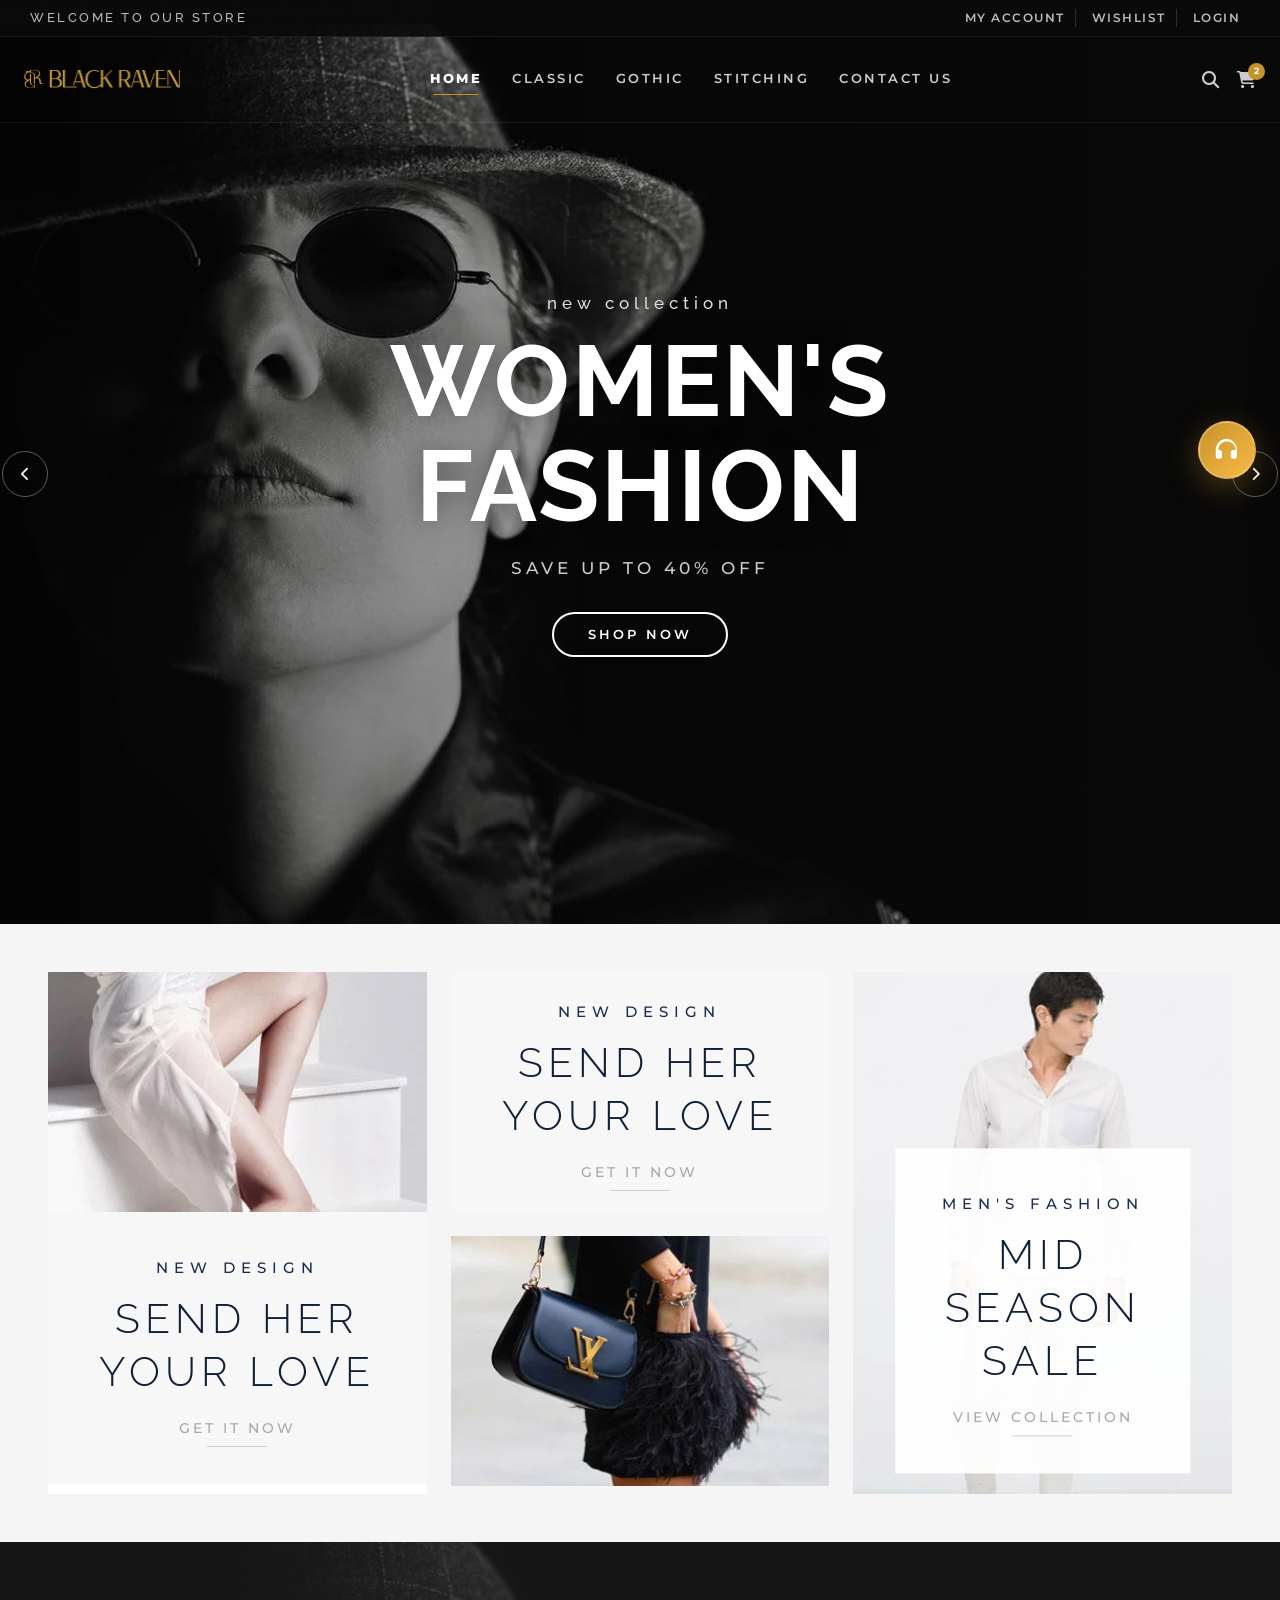
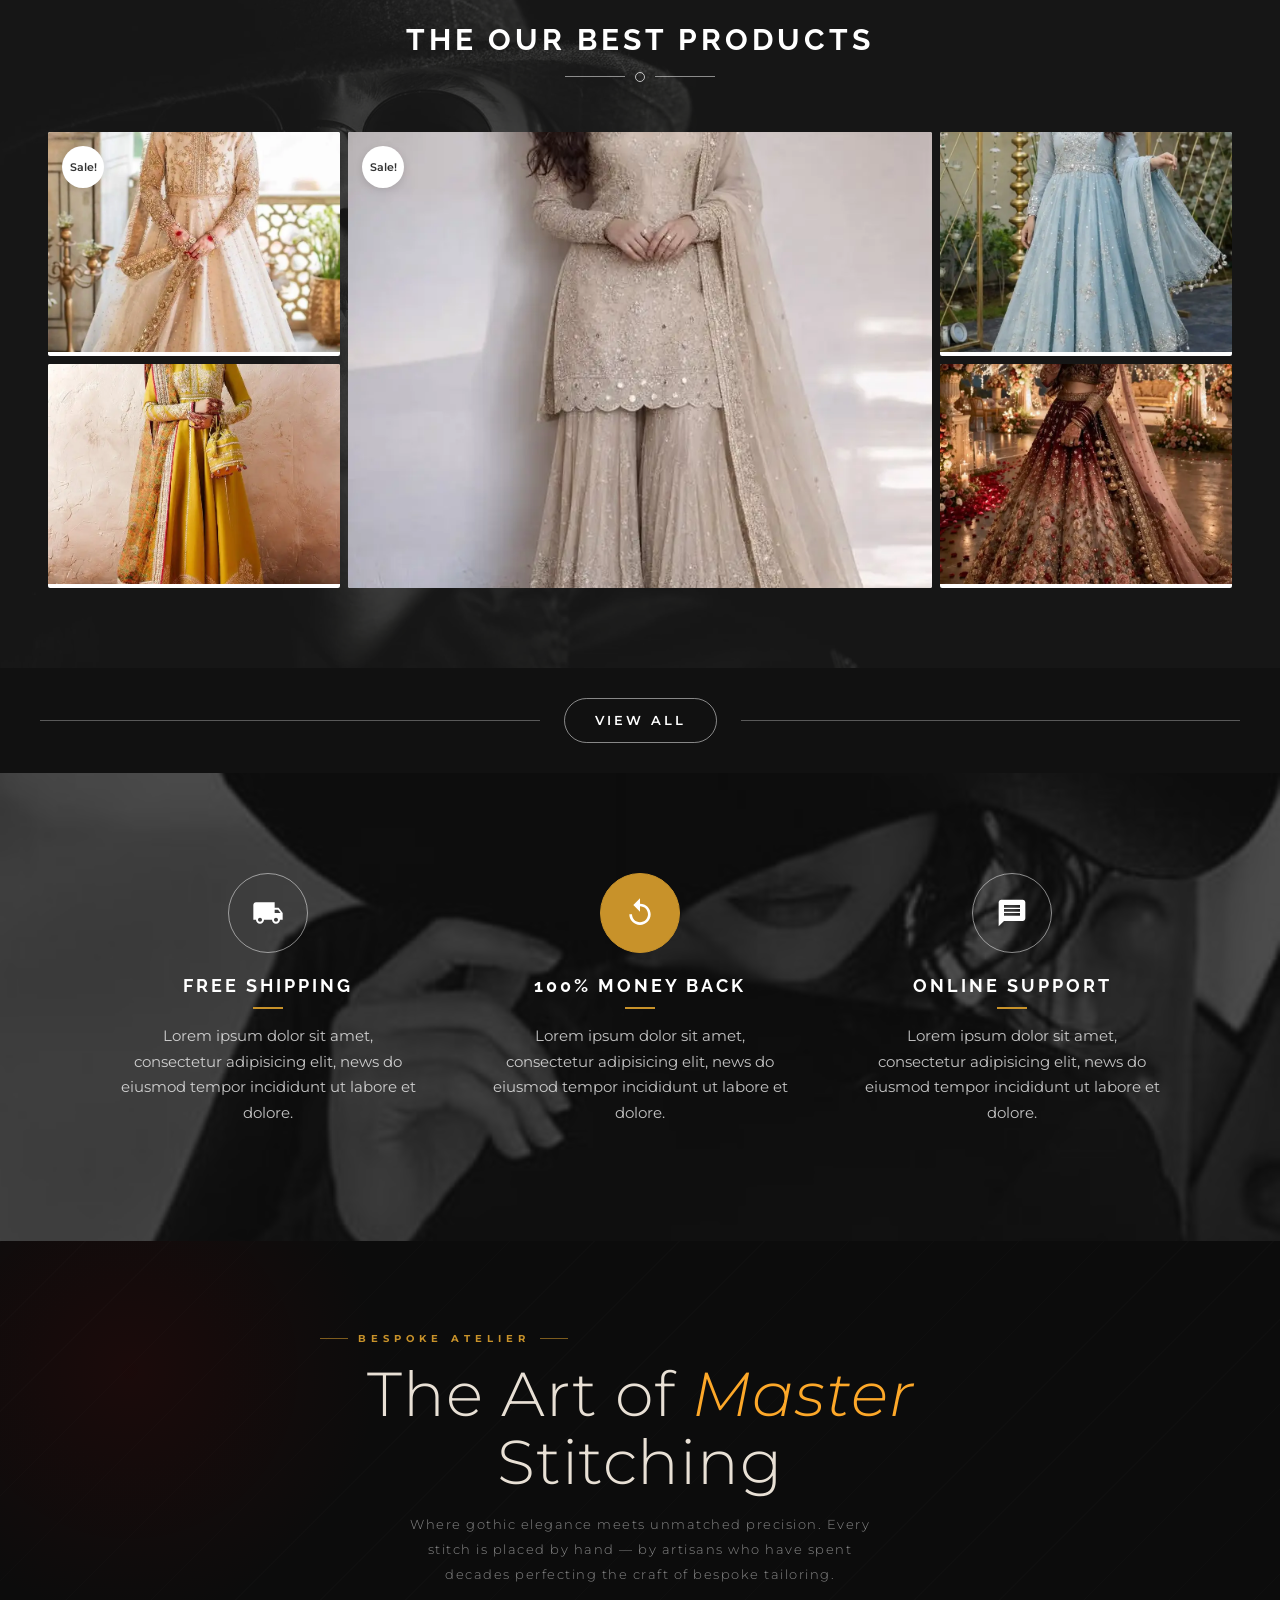
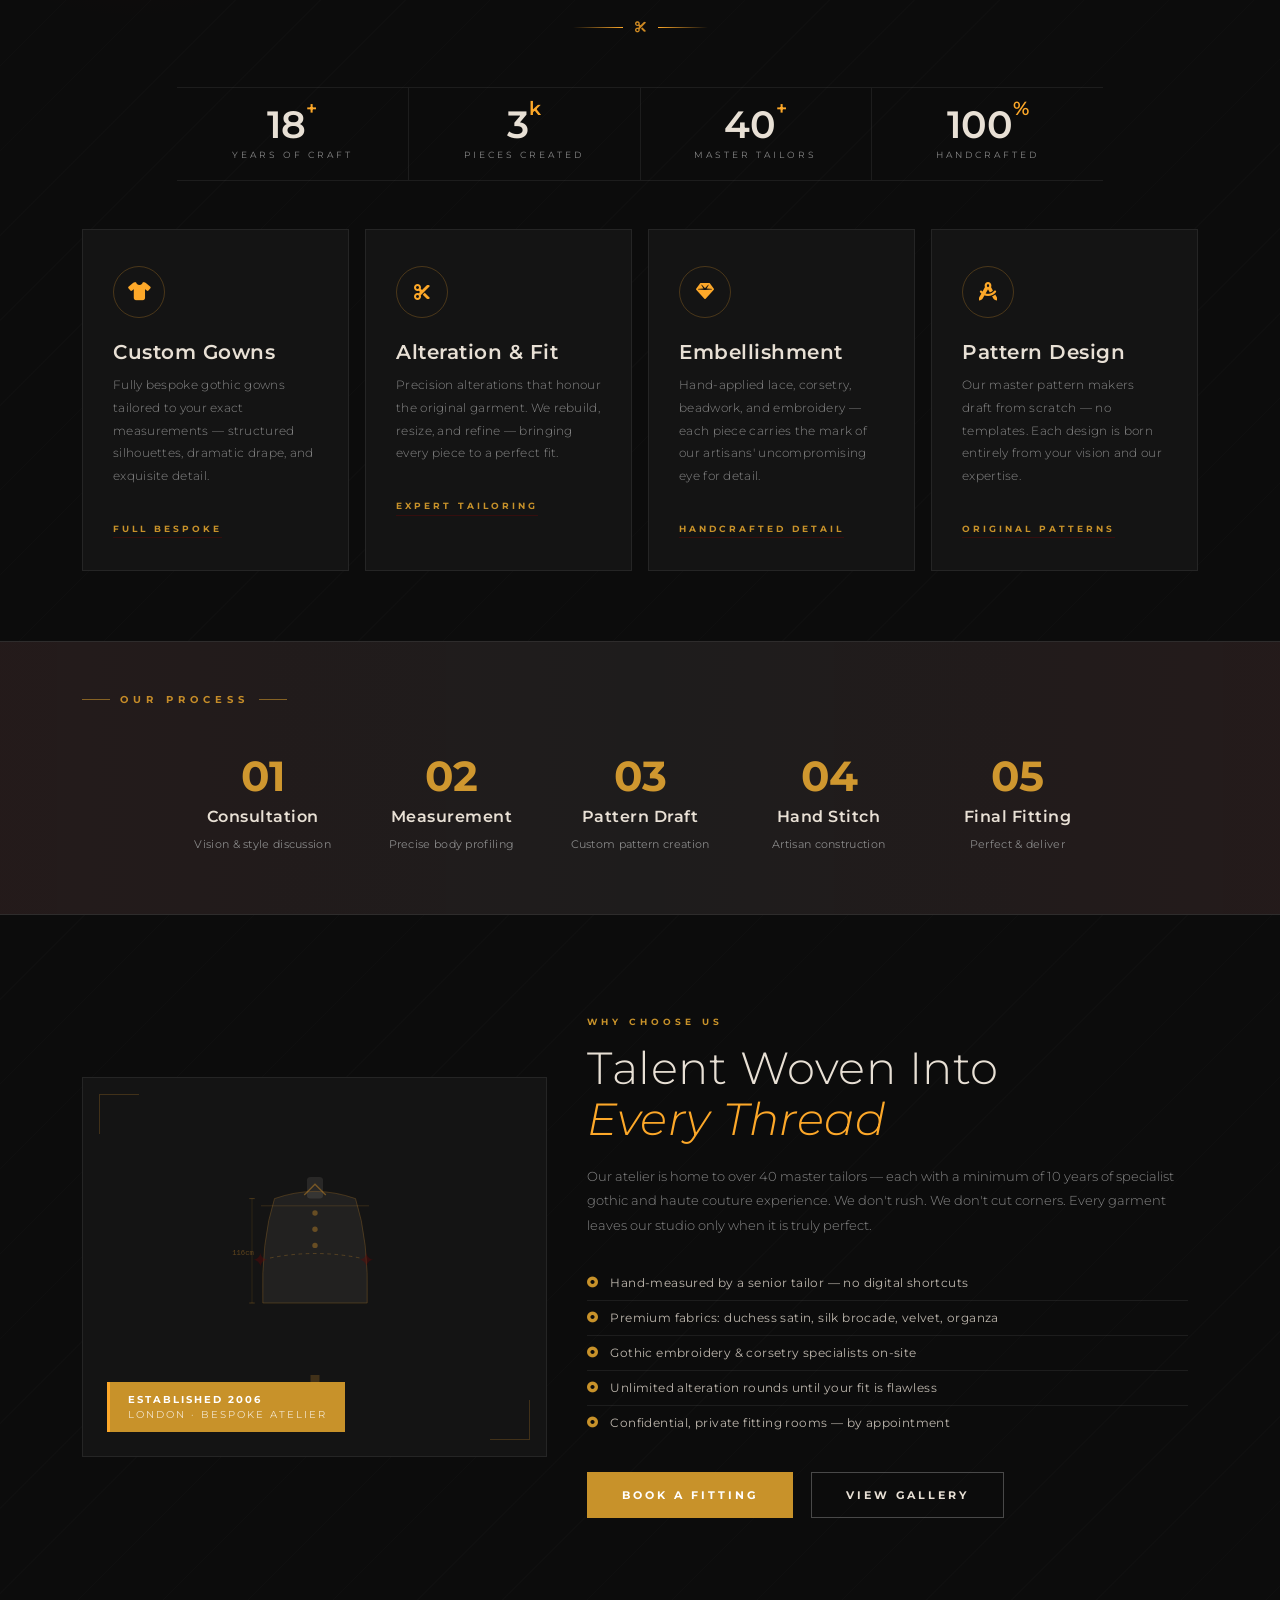
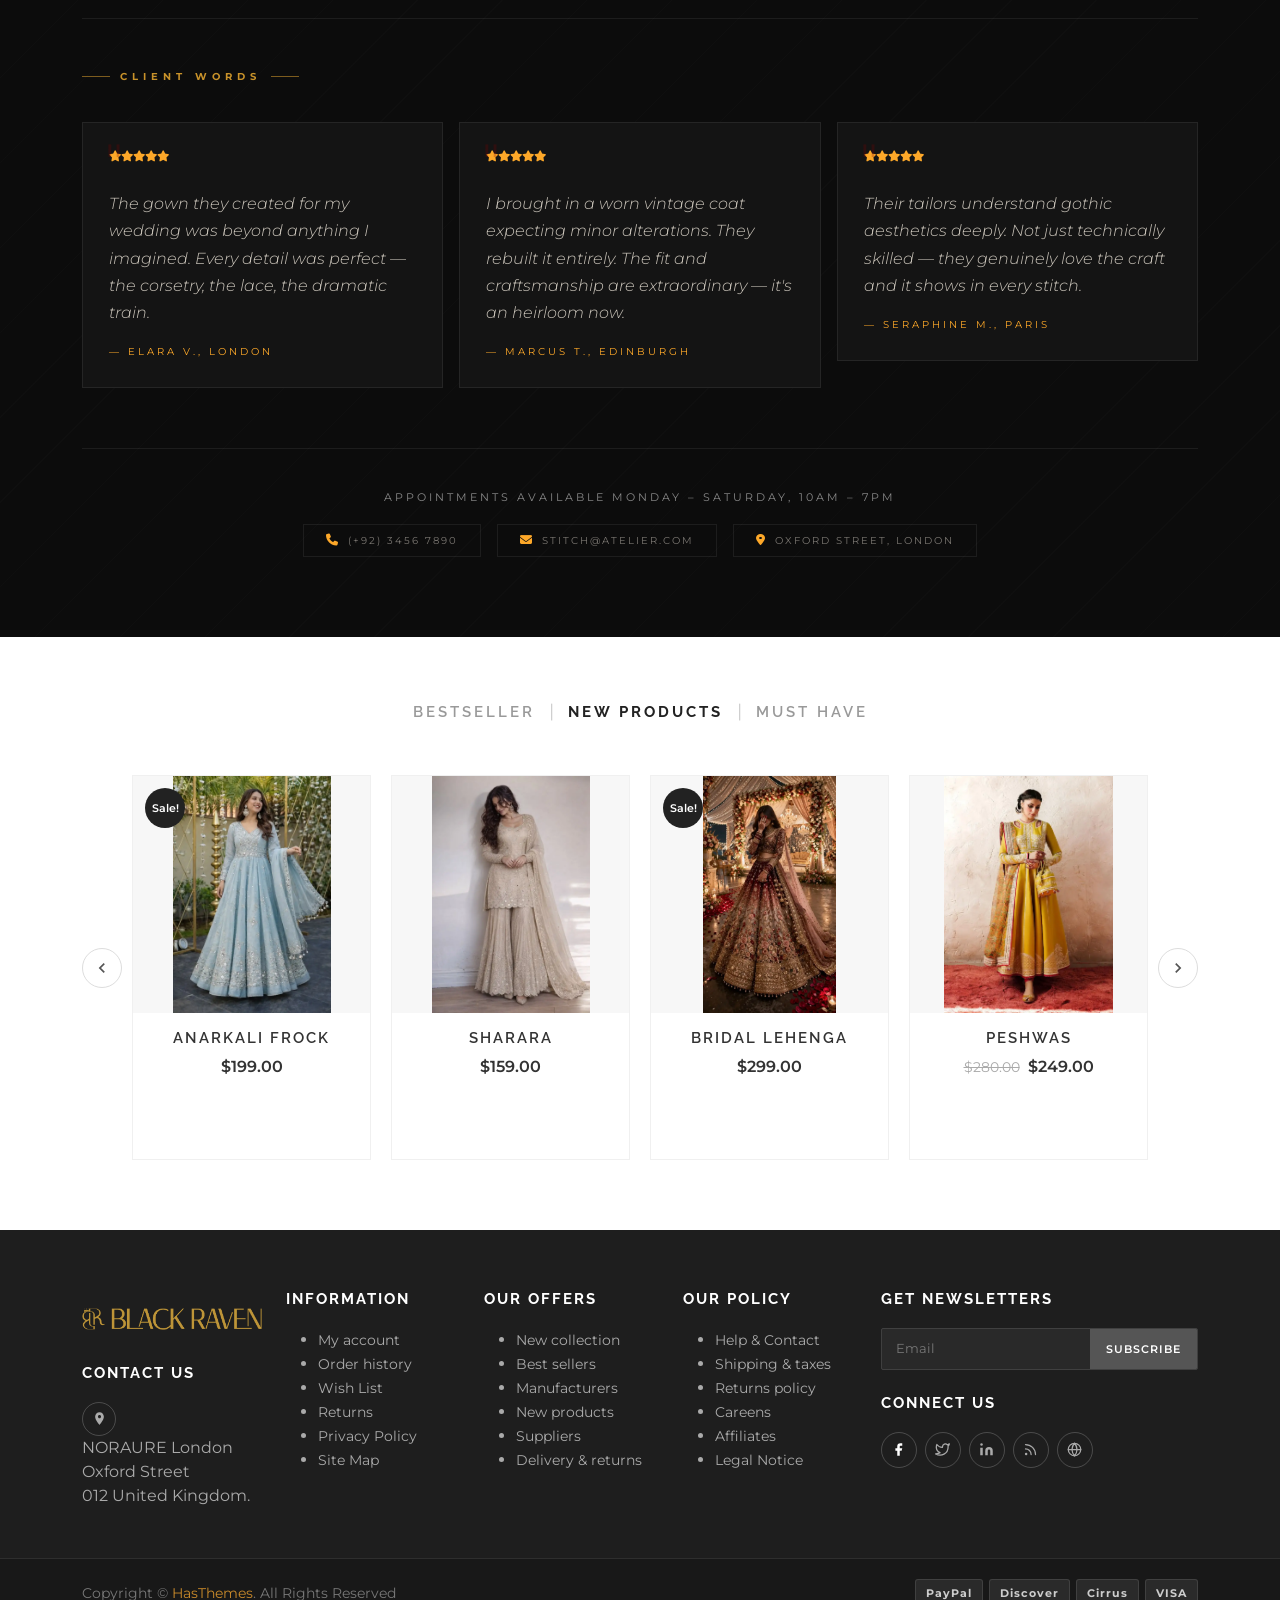
==== commit 21dab2cd: "frontend ui fixes" ====
--- a/index.html
+++ b/index.html
@@ -1,22 +1,17 @@
+cat > /mnt/user-data/outputs/index.html << 'HTMLEOF'
 <!DOCTYPE html>
 <html lang="en">
 <head>
   <meta charset="UTF-8" />
   <meta name="viewport" content="width=device-width, initial-scale=1.0"/>
   <title>Navbar + Hero</title>
-
-  <!-- Google Fonts -->
   <link href="https://fonts.googleapis.com/css2?family=Montserrat:wght@300;400;500;600;700;800&family=Raleway:wght@300;400;500;600;700&display=swap" rel="stylesheet"/>
-  <!-- Bootstrap 5 CSS -->
   <link href="https://cdn.jsdelivr.net/npm/bootstrap@5.3.3/dist/css/bootstrap.min.css" rel="stylesheet"/>
-  <!-- Font Awesome -->
   <link rel="stylesheet" href="https://cdnjs.cloudflare.com/ajax/libs/font-awesome/6.5.0/css/all.min.css"/>
-
- <link rel="stylesheet" href="style.css">
+  <link rel="stylesheet" href="style.css">
 </head>
 <body>
 <header>
-  <!-- ════ TOP BAR ════ -->
   <div class="top-bar">
     <span class="welcome-text">Welcome To Our Store</span>
     <div class="top-actions">
@@ -26,63 +21,49 @@
     </div>
   </div>
 
-  <!-- ════ NAVBAR ════ -->
   <nav class="navbar navbar-expand-lg" id="mainNavbar">
     <div class="container-fluid px-4">
-
-     <a href="#" class="text-decoration-none">
-    <img src="Black-Raven-Horizontal Logo-golden.png" alt="Logo" class="logo">
-</a>
+      <a href="#" class="text-decoration-none">
+        <img src="Black-Raven-Horizontal Logo-golden.png" alt="Logo" class="logo">
+      </a>
       <button class="navbar-toggler" type="button"
         data-bs-toggle="collapse" data-bs-target="#navMenu">
         <span class="navbar-toggler-icon"></span>
       </button>
-
       <div class="collapse navbar-collapse justify-content-center" id="navMenu">
         <ul class="navbar-nav">
-
           <li class="nav-item">
             <a class="nav-link active" href="index.html">Home</a>
           </li>
-             <li class="nav-item">
+          <li class="nav-item">
             <a class="nav-link a" href="#">Classic</a>
           </li>
           <li class="nav-item">
-            <a class="nav-link " href="gothic.html">Gothic</a>
+            <a class="nav-link" href="gothic.html">Gothic</a>
           </li>
           <li class="nav-item">
-  <a class="nav-link a" href="#stitching">Stitching</a>
-</li>
+            <a class="nav-link a" href="#stitching">Stitching</a>
+          </li>
           <li class="nav-item">
             <a class="nav-link" href="contact.html">Contact us</a>
           </li>
-
         </ul>
       </div>
-
       <div class="nav-right-icons">
-        <!-- sirf search icon wali line replace karo -->
-<a href="#" id="searchBtn"><i class="fa-solid fa-magnifying-glass"></i></a>
+        <a href="#" id="searchBtn"><i class="fa-solid fa-magnifying-glass"></i></a>
         <a href="#" style="position:relative;">
           <i class="fa-solid fa-cart-shopping"></i>
           <span class="cart-badge">2</span>
         </a>
       </div>
-
     </div>
   </nav>
-</header> 
-<!-- Search Modal -->
+</header>
+
 <div class="search-modal" id="searchModal">
   <div class="search-modal-inner">
     <form class="search-form" id="searchForm">
-      <input
-        type="text"
-        id="searchInput"
-        class="search-input"
-        placeholder="Search products..."
-        autocomplete="off"
-      />
+      <input type="text" id="searchInput" class="search-input" placeholder="Search products..." autocomplete="off"/>
       <button type="submit" class="search-submit">
         <i class="fa-solid fa-magnifying-glass"></i>
       </button>
@@ -92,14 +73,11 @@
     </button>
   </div>
 </div>
+
 <main>
-  <!-- ════ HERO CAROUSEL ════ -->
+  <!-- HERO CAROUSEL -->
   <div id="heroCarousel" class="carousel slide hero-carousel" data-bs-ride="carousel" data-bs-interval="5000">
-
-    <!-- Slides -->
     <div class="carousel-inner">
-
-      <!-- Slide 1 -->
       <div class="carousel-item active slide-1">
         <div class="slide-bg"></div>
         <div class="slide-overlay"></div>
@@ -110,8 +88,6 @@
           <a href="#" class="slide-btn">Shop Now</a>
         </div>
       </div>
-
-      <!-- Slide 2 -->
       <div class="carousel-item slide-2">
         <div class="slide-bg"></div>
         <div class="slide-overlay"></div>
@@ -122,848 +98,612 @@
           <a href="#" class="slide-btn">Explore Now</a>
         </div>
       </div>
-
-      <!-- Slide 3 -->
       <div class="carousel-item slide-3">
         <div class="slide-bg"></div>
         <div class="slide-overlay"></div>
         <div class="slide-content">
           <p class="slide-tag">Summer fashion for season</p>
-          <h1 class="slide-heading">Fine<br>Jewelry</h1>
+          <h1 class="slide-heading">Fine<br>Clothing</h1>
           <p class="slide-sub">Timeless Pieces For Every Occasion</p>
           <a href="#" class="slide-btn">Discover Now</a>
         </div>
       </div>
-
-    </div>
-
-    <!-- Controls -->
+    </div>
     <button class="carousel-control-prev" type="button" data-bs-target="#heroCarousel" data-bs-slide="prev">
       <div class="custom-ctrl"><i class="fa-solid fa-chevron-left"></i></div>
     </button>
     <button class="carousel-control-next" type="button" data-bs-target="#heroCarousel" data-bs-slide="next">
       <div class="custom-ctrl"><i class="fa-solid fa-chevron-right"></i></div>
     </button>
-
   </div>
-  <!-- ════════════════════════════════════════════════════════════════
-     FASHION PROMO SECTION
-════════════════════════════════════════════════════════════════ -->
-<section class="fashion-promos py-5">
-  <div class="container-fluid px-lg-5">
-
-    <div class="row g-4 align-items-stretch">
-
-      <!-- LEFT COLUMN -->
-      <div class="col-lg-4">
-        <div class="promo-card large-card">
-
-          <div class="promo-image">
-            <img src="img-1.webp" alt="">
-          </div>
-
-          <div class="promo-content">
-            <p class="promo-tag">NEW DESIGN</p>
-            <h2 class="promo-title">
-              SEND HER YOUR LOVE
-            </h2>
-
-            <a href="#" class="promo-btn">
-              GET IT NOW
-            </a>
-          </div>
-
-        </div>
-      </div>
-
-      <!-- CENTER COLUMN -->
-      <div class="col-lg-4">
-
-        <div class="promo-card text-card mb-4">
-
-          <div class="promo-content center-content">
-            <p class="promo-tag">NEW DESIGN</p>
-
-            <h2 class="promo-title">
-              SEND HER YOUR LOVE
-            </h2>
-
-            <a href="#" class="promo-btn">
-              GET IT NOW
-            </a>
-          </div>
-
-        </div>
-
-        <div class="promo-card image-card">
-
-          <div class="promo-image full-image">
-            <img src="img-2.webp" alt="">
-          </div>
-
-        </div>
-
-      </div>
-
-      <!-- RIGHT COLUMN -->
-      <div class="col-lg-4">
-        <div class="promo-card tall-card">
-
-          <div class="promo-image">
-            <img src="img-3.webp" alt="">
-          </div>
-
-          <div class="promo-overlay-content">
-            <p class="promo-tag">MEN'S FASHION</p>
-
-            <h2 class="promo-title">
-              MID SEASON SALE
-            </h2>
-
-            <a href="#" class="promo-btn">
-              VIEW COLLECTION
-            </a>
-          </div>
-
-        </div>
-      </div>
-
-    </div>
+
+  <!-- FASHION PROMO SECTION -->
+  <section class="fashion-promos py-5">
+    <div class="container-fluid px-lg-5">
+      <div class="row g-4 align-items-stretch">
+        <div class="col-lg-4">
+          <div class="promo-card large-card">
+            <div class="promo-image">
+              <img src="img-1.webp" alt="">
+            </div>
+            <div class="promo-content">
+              <p class="promo-tag">NEW DESIGN</p>
+              <h2 class="promo-title">SEND HER YOUR LOVE</h2>
+              <a href="#" class="promo-btn">GET IT NOW</a>
+            </div>
+          </div>
+        </div>
+        <div class="col-lg-4">
+          <div class="promo-card text-card mb-4">
+            <div class="promo-content center-content">
+              <p class="promo-tag">NEW DESIGN</p>
+              <h2 class="promo-title">SEND HER YOUR LOVE</h2>
+              <a href="#" class="promo-btn">GET IT NOW</a>
+            </div>
+          </div>
+          <div class="promo-card image-card">
+            <div class="promo-image full-image">
+              <img src="img-2.webp" alt="">
+            </div>
+          </div>
+        </div>
+        <div class="col-lg-4">
+          <div class="promo-card tall-card">
+            <div class="promo-image">
+              <img src="img-3.webp" alt="">
+            </div>
+            <div class="promo-overlay-content">
+              <p class="promo-tag">MEN'S FASHION</p>
+              <h2 class="promo-title">MID SEASON SALE</h2>
+              <a href="#" class="promo-btn">VIEW COLLECTION</a>
+            </div>
+          </div>
+        </div>
+      </div>
+    </div>
+  </section>
+
+  <!-- Best Products Section — Clothes Only -->
+  <section class="best-products-section">
+    <div class="container-fluid px-4 px-md-5">
+      <div class="text-center">
+        <h2 class="section-heading">The Our Best Products</h2>
+        <div class="section-divider"><div class="dot"></div></div>
+      </div>
+      <div class="products-grid">
+
+        <!-- LEFT COLUMN -->
+        <div class="side-col">
+          <div class="product-card">
+            <div class="card-img-wrap">
+              <img src="download (10).webp" alt="Gothic Velvet Gown"/>
+              <div class="sale-badge">Sale!</div>
+              <div class="card-hover-overlay">
+                <div class="overlay-title">Frock with churidar pajama</div>
+                <div class="overlay-price"><s>$280.00</s> <span>$199.00</span></div>
+                <div class="overlay-actions">
+                  <button class="action-btn" title="Quick View">
+                    <svg viewBox="0 0 24 24"><path d="M12 4.5C7 4.5 2.73 7.61 1 12c1.73 4.39 6 7.5 11 7.5s9.27-3.11 11-7.5C21.27 7.61 17 4.5 12 4.5zm0 12.5a5 5 0 1 1 0-10 5 5 0 0 1 0 10zm0-8a3 3 0 1 0 0 6 3 3 0 0 0 0-6z"/></svg>
+                  </button>
+                  <button class="action-btn" title="Wishlist">
+                    <svg viewBox="0 0 24 24"><path d="M12 21.35l-1.45-1.32C5.4 15.36 2 12.28 2 8.5 2 5.42 4.42 3 7.5 3c1.74 0 3.41.81 4.5 2.09C13.09 3.81 14.76 3 16.5 3 19.58 3 22 5.42 22 8.5c0 3.78-3.4 6.86-8.55 11.54L12 21.35z"/></svg>
+                  </button>
+                  <button class="action-btn" title="Compare">
+                    <svg viewBox="0 0 24 24"><path d="M9 3L5 6.99h3V14h2V6.99h3L9 3zm7 14.01V10h-2v7.01h-3L15 21l4-3.99h-3z"/></svg>
+                  </button>
+                </div>
+                <button class="add-to-cart-btn">Add To Cart</button>
+              </div>
+            </div>
+          </div>
+
+          <div class="product-card">
+            <div class="card-img-wrap">
+              <img src="Traditional Pishwas Dupatta Pakistani Wedding Dress.webp" alt="Lace Corset Dress"/>
+              <div class="card-hover-overlay">
+                <div class="overlay-title">Pishwas</div>
+                <div class="overlay-price"><span>$159.00</span></div>
+                <div class="overlay-actions">
+                  <button class="action-btn" title="Quick View">
+                    <svg viewBox="0 0 24 24"><path d="M12 4.5C7 4.5 2.73 7.61 1 12c1.73 4.39 6 7.5 11 7.5s9.27-3.11 11-7.5C21.27 7.61 17 4.5 12 4.5zm0 12.5a5 5 0 1 1 0-10 5 5 0 0 1 0 10zm0-8a3 3 0 1 0 0 6 3 3 0 0 0 0-6z"/></svg>
+                  </button>
+                  <button class="action-btn" title="Wishlist">
+                    <svg viewBox="0 0 24 24"><path d="M12 21.35l-1.45-1.32C5.4 15.36 2 12.28 2 8.5 2 5.42 4.42 3 7.5 3c1.74 0 3.41.81 4.5 2.09C13.09 3.81 14.76 3 16.5 3 19.58 3 22 5.42 22 8.5c0 3.78-3.4 6.86-8.55 11.54L12 21.35z"/></svg>
+                  </button>
+                  <button class="action-btn" title="Compare">
+                    <svg viewBox="0 0 24 24"><path d="M9 3L5 6.99h3V14h2V6.99h3L9 3zm7 14.01V10h-2v7.01h-3L15 21l4-3.99h-3z"/></svg>
+                  </button>
+                </div>
+                <button class="add-to-cart-btn">Add To Cart</button>
+              </div>
+            </div>
+          </div>
+        </div>
+
+        <!-- CENTER COLUMN -->
+        <div class="center-col">
+          <div class="product-card center-card">
+            <div class="card-img-wrap">
+              <img src="download (11).webp" alt="Bespoke Tailored Coat"/>
+              <div class="sale-badge">Sale!</div>
+              <div class="card-hover-overlay">
+                <div class="overlay-title">Sharara</div>
+                <div class="overlay-price"><s>$399.00</s> <span>$299.00</span></div>
+                <div class="overlay-actions">
+                  <button class="action-btn" title="Quick View">
+                    <svg viewBox="0 0 24 24"><path d="M12 4.5C7 4.5 2.73 7.61 1 12c1.73 4.39 6 7.5 11 7.5s9.27-3.11 11-7.5C21.27 7.61 17 4.5 12 4.5zm0 12.5a5 5 0 1 1 0-10 5 5 0 0 1 0 10zm0-8a3 3 0 1 0 0 6 3 3 0 0 0 0-6z"/></svg>
+                  </button>
+                  <button class="action-btn" title="Wishlist">
+                    <svg viewBox="0 0 24 24"><path d="M12 21.35l-1.45-1.32C5.4 15.36 2 12.28 2 8.5 2 5.42 4.42 3 7.5 3c1.74 0 3.41.81 4.5 2.09C13.09 3.81 14.76 3 16.5 3 19.58 3 22 5.42 22 8.5c0 3.78-3.4 6.86-8.55 11.54L12 21.35z"/></svg>
+                  </button>
+                  <button class="action-btn" title="Compare">
+                    <svg viewBox="0 0 24 24"><path d="M9 3L5 6.99h3V14h2V6.99h3L9 3zm7 14.01V10h-2v7.01h-3L15 21l4-3.99h-3z"/></svg>
+                  </button>
+                </div>
+                <button class="add-to-cart-btn">Add To Cart</button>
+              </div>
+            </div>
+          </div>
+        </div>
+
+        <!-- RIGHT COLUMN -->
+        <div class="side-col">
+          <div class="product-card">
+            <div class="card-img-wrap">
+              <img src="download (12).webp" alt="Men's Gothic Jacket"/>
+              <div class="card-hover-overlay">
+                <div class="overlay-title">Angrakha</div>
+                <div class="overlay-price"><span>$249.00</span></div>
+                <div class="overlay-actions">
+                  <button class="action-btn" title="Quick View">
+                    <svg viewBox="0 0 24 24"><path d="M12 4.5C7 4.5 2.73 7.61 1 12c1.73 4.39 6 7.5 11 7.5s9.27-3.11 11-7.5C21.27 7.61 17 4.5 12 4.5zm0 12.5a5 5 0 1 1 0-10 5 5 0 0 1 0 10zm0-8a3 3 0 1 0 0 6 3 3 0 0 0 0-6z"/></svg>
+                  </button>
+                  <button class="action-btn" title="Wishlist">
+                    <svg viewBox="0 0 24 24"><path d="M12 21.35l-1.45-1.32C5.4 15.36 2 12.28 2 8.5 2 5.42 4.42 3 7.5 3c1.74 0 3.41.81 4.5 2.09C13.09 3.81 14.76 3 16.5 3 19.58 3 22 5.42 22 8.5c0 3.78-3.4 6.86-8.55 11.54L12 21.35z"/></svg>
+                  </button>
+                  <button class="action-btn" title="Compare">
+                    <svg viewBox="0 0 24 24"><path d="M9 3L5 6.99h3V14h2V6.99h3L9 3zm7 14.01V10h-2v7.01h-3L15 21l4-3.99h-3z"/></svg>
+                  </button>
+                </div>
+                <button class="add-to-cart-btn">Add To Cart</button>
+              </div>
+            </div>
+          </div>
+
+          <div class="product-card">
+            <div class="card-img-wrap">
+              <img src="download (13).webp" alt="Silk Embroidered Blouse"/>
+              <div class="card-hover-overlay">
+                <div class="overlay-title">Bridal lehenga</div>
+                <div class="overlay-price"><span>$89.00</span></div>
+                <div class="overlay-actions">
+                  <button class="action-btn" title="Quick View">
+                    <svg viewBox="0 0 24 24"><path d="M12 4.5C7 4.5 2.73 7.61 1 12c1.73 4.39 6 7.5 11 7.5s9.27-3.11 11-7.5C21.27 7.61 17 4.5 12 4.5zm0 12.5a5 5 0 1 1 0-10 5 5 0 0 1 0 10zm0-8a3 3 0 1 0 0 6 3 3 0 0 0 0-6z"/></svg>
+                  </button>
+                  <button class="action-btn" title="Wishlist">
+                    <svg viewBox="0 0 24 24"><path d="M12 21.35l-1.45-1.32C5.4 15.36 2 12.28 2 8.5 2 5.42 4.42 3 7.5 3c1.74 0 3.41.81 4.5 2.09C13.09 3.81 14.76 3 16.5 3 19.58 3 22 5.42 22 8.5c0 3.78-3.4 6.86-8.55 11.54L12 21.35z"/></svg>
+                  </button>
+                  <button class="action-btn" title="Compare">
+                    <svg viewBox="0 0 24 24"><path d="M9 3L5 6.99h3V14h2V6.99h3L9 3zm7 14.01V10h-2v7.01h-3L15 21l4-3.99h-3z"/></svg>
+                  </button>
+                </div>
+                <button class="add-to-cart-btn">Add To Cart</button>
+              </div>
+            </div>
+          </div>
+        </div>
+
+      </div>
+    </div>
+  </section>
+
+  <div class="view-all-divider">
+    <a href="#" class="view-all-btn">View All</a>
   </div>
-</section>
-<!-- Best Products Section -->
-<section class="best-products-section">
-  <div class="container-fluid px-4 px-md-5">
-
-    <!-- Heading -->
-    <div class="text-center">
-      <h2 class="section-heading">The Our Best Products</h2>
-      <div class="section-divider"><div class="dot"></div></div>
-    </div>
-
-    <!-- Grid -->
-    <div class="products-grid">
-
-      <!-- LEFT COLUMN -->
-      <div class="side-col">
-
-        <div class="product-card">
-          <div class="card-img-wrap">
-            <img src="bag.webp" alt="Teal Clutch Bag"/>
-            <div class="sale-badge">Sale!</div>
-            <div class="card-hover-overlay">
-              <div class="overlay-title">Teal Clutch Bag</div>
-              <div class="overlay-price"><s>$120.00</s> <span>$79.00</span></div>
-              <div class="overlay-actions">
-                <button class="action-btn" title="Quick View">
-                  <svg viewBox="0 0 24 24"><path d="M12 4.5C7 4.5 2.73 7.61 1 12c1.73 4.39 6 7.5 11 7.5s9.27-3.11 11-7.5C21.27 7.61 17 4.5 12 4.5zm0 12.5a5 5 0 1 1 0-10 5 5 0 0 1 0 10zm0-8a3 3 0 1 0 0 6 3 3 0 0 0 0-6z"/></svg>
-                </button>
-                <button class="action-btn" title="Wishlist">
-                  <svg viewBox="0 0 24 24"><path d="M12 21.35l-1.45-1.32C5.4 15.36 2 12.28 2 8.5 2 5.42 4.42 3 7.5 3c1.74 0 3.41.81 4.5 2.09C13.09 3.81 14.76 3 16.5 3 19.58 3 22 5.42 22 8.5c0 3.78-3.4 6.86-8.55 11.54L12 21.35z"/></svg>
-                </button>
-                <button class="action-btn" title="Compare">
-                  <svg viewBox="0 0 24 24"><path d="M9 3L5 6.99h3V14h2V6.99h3L9 3zm7 14.01V10h-2v7.01h-3L15 21l4-3.99h-3z"/></svg>
-                </button>
-              </div>
-              <button class="add-to-cart-btn">Add To Cart</button>
-            </div>
-          </div>
-        </div>
-
-        <div class="product-card">
-          <div class="card-img-wrap">
-            <img src="product-2.jpg" alt="Gold Bracelet"/>
-            <div class="card-hover-overlay">
-              <div class="overlay-title">Gold Bracelet</div>
-              <div class="overlay-price"><span>$59.00</span></div>
-              <div class="overlay-actions">
-                <button class="action-btn" title="Quick View">
-                  <svg viewBox="0 0 24 24"><path d="M12 4.5C7 4.5 2.73 7.61 1 12c1.73 4.39 6 7.5 11 7.5s9.27-3.11 11-7.5C21.27 7.61 17 4.5 12 4.5zm0 12.5a5 5 0 1 1 0-10 5 5 0 0 1 0 10zm0-8a3 3 0 1 0 0 6 3 3 0 0 0 0-6z"/></svg>
-                </button>
-                <button class="action-btn" title="Wishlist">
-                  <svg viewBox="0 0 24 24"><path d="M12 21.35l-1.45-1.32C5.4 15.36 2 12.28 2 8.5 2 5.42 4.42 3 7.5 3c1.74 0 3.41.81 4.5 2.09C13.09 3.81 14.76 3 16.5 3 19.58 3 22 5.42 22 8.5c0 3.78-3.4 6.86-8.55 11.54L12 21.35z"/></svg>
-                </button>
-                <button class="action-btn" title="Compare">
-                  <svg viewBox="0 0 24 24"><path d="M9 3L5 6.99h3V14h2V6.99h3L9 3zm7 14.01V10h-2v7.01h-3L15 21l4-3.99h-3z"/></svg>
-                </button>
-              </div>
-              <button class="add-to-cart-btn">Add To Cart</button>
-            </div>
-          </div>
-        </div>
-
-      </div><!-- /LEFT -->
-
-      <!-- CENTER COLUMN -->
-      <div class="center-col">
-        <div class="product-card center-card">
-          <div class="card-img-wrap">
-            <img src="product-3.jpg" alt="Vintage Lambskin Shoe"/>
-            <div class="sale-badge">Sale!</div>
-            <div class="card-hover-overlay">
-              <div class="overlay-title">Vintage Lambskin Shoe</div>
-              <div class="overlay-price"><s>$299.00</s> <span>$199.00</span></div>
-              <div class="overlay-actions">
-                <button class="action-btn" title="Quick View">
-                  <svg viewBox="0 0 24 24"><path d="M12 4.5C7 4.5 2.73 7.61 1 12c1.73 4.39 6 7.5 11 7.5s9.27-3.11 11-7.5C21.27 7.61 17 4.5 12 4.5zm0 12.5a5 5 0 1 1 0-10 5 5 0 0 1 0 10zm0-8a3 3 0 1 0 0 6 3 3 0 0 0 0-6z"/></svg>
-                </button>
-                <button class="action-btn" title="Wishlist">
-                  <svg viewBox="0 0 24 24"><path d="M12 21.35l-1.45-1.32C5.4 15.36 2 12.28 2 8.5 2 5.42 4.42 3 7.5 3c1.74 0 3.41.81 4.5 2.09C13.09 3.81 14.76 3 16.5 3 19.58 3 22 5.42 22 8.5c0 3.78-3.4 6.86-8.55 11.54L12 21.35z"/></svg>
-                </button>
-                <button class="action-btn" title="Compare">
-                  <svg viewBox="0 0 24 24"><path d="M9 3L5 6.99h3V14h2V6.99h3L9 3zm7 14.01V10h-2v7.01h-3L15 21l4-3.99h-3z"/></svg>
-                </button>
-              </div>
-              <button class="add-to-cart-btn">Add To Cart</button>
-            </div>
-          </div>
-        </div>
-      </div><!-- /CENTER -->
-
-      <!-- RIGHT COLUMN -->
-      <div class="side-col">
-
-        <div class="product-card">
-          <div class="card-img-wrap">
-            <img src="product-4.jpg" alt="Brown Tote Bag"/>
-            <div class="card-hover-overlay">
-              <div class="overlay-title">Brown Tote Bag</div>
-              <div class="overlay-price"><span>$149.00</span></div>
-              <div class="overlay-actions">
-                <button class="action-btn" title="Quick View">
-                  <svg viewBox="0 0 24 24"><path d="M12 4.5C7 4.5 2.73 7.61 1 12c1.73 4.39 6 7.5 11 7.5s9.27-3.11 11-7.5C21.27 7.61 17 4.5 12 4.5zm0 12.5a5 5 0 1 1 0-10 5 5 0 0 1 0 10zm0-8a3 3 0 1 0 0 6 3 3 0 0 0 0-6z"/></svg>
-                </button>
-                <button class="action-btn" title="Wishlist">
-                  <svg viewBox="0 0 24 24"><path d="M12 21.35l-1.45-1.32C5.4 15.36 2 12.28 2 8.5 2 5.42 4.42 3 7.5 3c1.74 0 3.41.81 4.5 2.09C13.09 3.81 14.76 3 16.5 3 19.58 3 22 5.42 22 8.5c0 3.78-3.4 6.86-8.55 11.54L12 21.35z"/></svg>
-                </button>
-                <button class="action-btn" title="Compare">
-                  <svg viewBox="0 0 24 24"><path d="M9 3L5 6.99h3V14h2V6.99h3L9 3zm7 14.01V10h-2v7.01h-3L15 21l4-3.99h-3z"/></svg>
-                </button>
-              </div>
-              <button class="add-to-cart-btn">Add To Cart</button>
-            </div>
-          </div>
-        </div>
-
-        <div class="product-card">
-          <div class="card-img-wrap">
-            <img src="product-5.jpg" alt="Silver Ring"/>
-            <div class="card-hover-overlay">
-              <div class="overlay-title">Silver Ring</div>
-              <div class="overlay-price"><span>$39.00</span></div>
-              <div class="overlay-actions">
-                <button class="action-btn" title="Quick View">
-                  <svg viewBox="0 0 24 24"><path d="M12 4.5C7 4.5 2.73 7.61 1 12c1.73 4.39 6 7.5 11 7.5s9.27-3.11 11-7.5C21.27 7.61 17 4.5 12 4.5zm0 12.5a5 5 0 1 1 0-10 5 5 0 0 1 0 10zm0-8a3 3 0 1 0 0 6 3 3 0 0 0 0-6z"/></svg>
-                </button>
-                <button class="action-btn" title="Wishlist">
-                  <svg viewBox="0 0 24 24"><path d="M12 21.35l-1.45-1.32C5.4 15.36 2 12.28 2 8.5 2 5.42 4.42 3 7.5 3c1.74 0 3.41.81 4.5 2.09C13.09 3.81 14.76 3 16.5 3 19.58 3 22 5.42 22 8.5c0 3.78-3.4 6.86-8.55 11.54L12 21.35z"/></svg>
-                </button>
-                <button class="action-btn" title="Compare">
-                  <svg viewBox="0 0 24 24"><path d="M9 3L5 6.99h3V14h2V6.99h3L9 3zm7 14.01V10h-2v7.01h-3L15 21l4-3.99h-3z"/></svg>
-                </button>
-              </div>
-              <button class="add-to-cart-btn">Add To Cart</button>
-            </div>
-          </div>
-        </div>
-
-      </div><!-- /RIGHT -->
-
-    </div><!-- /products-grid -->
-  </div>
-</section>
-<!-- View All Button Divider -->
-<div class="view-all-divider">
-  <a href="#" class="view-all-btn">View All</a>
-</div>
-
-<!-- Features Section -->
-<section class="features-section">
-  <div class="container">
-    <div class="row g-0">
-
-      <!-- Free Shipping -->
-      <div class="col-12 col-md-4">
-        <div class="feature-item">
-          <div class="feature-icon-wrap">
-            <svg viewBox="0 0 24 24" xmlns="http://www.w3.org/2000/svg">
-              <path d="M20 8h-3V4H3c-1.1 0-2 .9-2 2v11h2c0 1.66 1.34 3 3 3s3-1.34 3-3h6c0 1.66 1.34 3 3 3s3-1.34 3-3h2v-5l-3-4zM6 18.5c-.83 0-1.5-.67-1.5-1.5s.67-1.5 1.5-1.5 1.5.67 1.5 1.5-.67 1.5-1.5 1.5zm13.5-9l1.96 2.5H17V9.5h2.5zm-1.5 9c-.83 0-1.5-.67-1.5-1.5s.67-1.5 1.5-1.5 1.5.67 1.5 1.5-.67 1.5-1.5 1.5z"/>
-            </svg>
-          </div>
-          <h4 class="feature-title">Free Shipping</h4>
-          <div class="feature-line"></div>
-          <p class="feature-desc">Lorem ipsum dolor sit amet, consectetur adipisicing elit, news do eiusmod tempor incididunt ut labore et dolore.</p>
-        </div>
-      </div>
-
-      <!-- 100% Money Back -->
-      <div class="col-12 col-md-4">
-        <div class="feature-item feature-item--active">
-          <div class="feature-icon-wrap">
-            <svg viewBox="0 0 24 24" xmlns="http://www.w3.org/2000/svg">
-              <path d="M12 5V1L7 6l5 5V7c3.31 0 6 2.69 6 6s-2.69 6-6 6-6-2.69-6-6H4c0 4.42 3.58 8 8 8s8-3.58 8-8-3.58-8-8-8z"/>
-            </svg>
-          </div>
-          <h4 class="feature-title">100% Money Back</h4>
-          <div class="feature-line"></div>
-          <p class="feature-desc">Lorem ipsum dolor sit amet, consectetur adipisicing elit, news do eiusmod tempor incididunt ut labore et dolore.</p>
-        </div>
-      </div>
-
-      <!-- Online Support -->
-      <div class="col-12 col-md-4">
-        <div class="feature-item">
-          <div class="feature-icon-wrap">
-            <svg viewBox="0 0 24 24" xmlns="http://www.w3.org/2000/svg">
-              <path d="M20 2H4c-1.1 0-2 .9-2 2v18l4-4h14c1.1 0 2-.9 2-2V4c0-1.1-.9-2-2-2zm-2 12H6v-2h12v2zm0-3H6V9h12v2zm0-3H6V6h12v2z"/>
-            </svg>
-          </div>
-          <h4 class="feature-title">Online Support</h4>
-          <div class="feature-line"></div>
-          <p class="feature-desc">Lorem ipsum dolor sit amet, consectetur adipisicing elit, news do eiusmod tempor incididunt ut labore et dolore.</p>
-        </div>
-      </div>
-
-    </div>
-  </div>
-</section>
-<section class="stitching-section" id="stitching">
-  <div class="container">
- 
-    <!-- ── HEADER ── -->
-    <div class="row justify-content-center text-center mb-2">
-      <div class="col-lg-7 col-md-9">
-        <p class="s-label">Bespoke Atelier</p>
-        <h2 class="s-heading">
-          The Art of <em>Master</em><br>Stitching
-        </h2>
-        <p class="s-sub mx-auto">
-          Where gothic elegance meets unmatched precision. Every stitch is placed by hand — by artisans who have spent decades perfecting the craft of bespoke tailoring.
-        </p>
-        <div class="gold-divider justify-content-center">
-          <span></span>
-          <i class="fa-solid fa-scissors"></i>
-          <span></span>
-        </div>
-      </div>
-    </div>
- 
-    <!-- ── STATS ── -->
-    <div class="row justify-content-center mb-5">
-      <div class="col-lg-10">
-        <div class="stat-strip">
-          <div class="stat-item">
-            <span class="stat-num">18<sup>+</sup></span>
-            <span class="stat-lbl">Years of Craft</span>
-          </div>
-          <div class="stat-item">
-            <span class="stat-num">3<sup>k</sup></span>
-            <span class="stat-lbl">Pieces Created</span>
-          </div>
-          <div class="stat-item">
-            <span class="stat-num">40<sup>+</sup></span>
-            <span class="stat-lbl">Master Tailors</span>
-          </div>
-          <div class="stat-item">
-            <span class="stat-num">100<sup>%</sup></span>
-            <span class="stat-lbl">Handcrafted</span>
-          </div>
-        </div>
-      </div>
-    </div>
- 
-    <!-- ── SERVICE CARDS ── -->
-    <div class="row g-3 mb-0">
- 
-      <div class="col-lg-3 col-sm-6">
-        <div class="service-card">
-          <div class="sc-icon">
-            <i class="fa-solid fa-shirt"></i>
-          </div>
-          <h4 class="sc-title">Custom Gowns</h4>
-          <p class="sc-text">Fully bespoke gothic gowns tailored to your exact measurements — structured silhouettes, dramatic drape, and exquisite detail.</p>
-          <span class="sc-tag">Full Bespoke</span>
-        </div>
-      </div>
- 
-      <div class="col-lg-3 col-sm-6">
-        <div class="service-card">
-          <div class="sc-icon">
-            <i class="fa-solid fa-scissors" style="font-size:16px;"></i>
-          </div>
-          <h4 class="sc-title">Alteration & Fit</h4>
-          <p class="sc-text">Precision alterations that honour the original garment. We rebuild, resize, and refine — bringing every piece to a perfect fit.</p>
-          <span class="sc-tag">Expert Tailoring</span>
-        </div>
-      </div>
- 
-      <div class="col-lg-3 col-sm-6">
-        <div class="service-card">
-          <div class="sc-icon">
-            <i class="fa-solid fa-gem"></i>
-          </div>
-          <h4 class="sc-title">Embellishment</h4>
-          <p class="sc-text">Hand-applied lace, corsetry, beadwork, and embroidery — each piece carries the mark of our artisans' uncompromising eye for detail.</p>
-          <span class="sc-tag">Handcrafted Detail</span>
-        </div>
-      </div>
- 
-      <div class="col-lg-3 col-sm-6">
-        <div class="service-card">
-          <div class="sc-icon">
-            <i class="fa-solid fa-drafting-compass"></i>
-          </div>
-          <h4 class="sc-title">Pattern Design</h4>
-          <p class="sc-text">Our master pattern makers draft from scratch — no templates. Each design is born entirely from your vision and our expertise.</p>
-          <span class="sc-tag">Original Patterns</span>
-        </div>
-      </div>
- 
-    </div>
- 
-  </div><!-- /container -->
- 
-  <!-- ── PROCESS STRIP ── -->
-  <div class="process-section">
+
+  <!-- Features Section -->
+  <section class="features-section">
     <div class="container">
-      <div class="row justify-content-center text-center mb-4">
-        <div class="col">
-          <p class="s-label">Our Process</p>
-        </div>
-      </div>
-      <div class="row g-3 justify-content-center">
- 
-        <div class="col-6 col-md-3 col-lg-2">
-          <div class="process-step">
-            <div class="step-num">01</div>
-            <div class="step-title">Consultation</div>
-            <div class="step-desc">Vision & style discussion</div>
-          </div>
-        </div>
- 
-        <div class="col-6 col-md-3 col-lg-2">
-          <div class="process-step">
-            <div class="step-num">02</div>
-            <div class="step-title">Measurement</div>
-            <div class="step-desc">Precise body profiling</div>
-          </div>
-        </div>
- 
-        <div class="col-6 col-md-3 col-lg-2">
-          <div class="process-step">
-            <div class="step-num">03</div>
-            <div class="step-title">Pattern Draft</div>
-            <div class="step-desc">Custom pattern creation</div>
-          </div>
-        </div>
- 
-        <div class="col-6 col-md-3 col-lg-2">
-          <div class="process-step">
-            <div class="step-num">04</div>
-            <div class="step-title">Hand Stitch</div>
-            <div class="step-desc">Artisan construction</div>
-          </div>
-        </div>
- 
-        <div class="col-6 col-md-3 col-lg-2">
-          <div class="process-step">
-            <div class="step-num">05</div>
-            <div class="step-title">Final Fitting</div>
-            <div class="step-desc">Perfect & deliver</div>
-          </div>
-        </div>
- 
-      </div>
-    </div>
-  </div>
- 
-  <div class="container">
- 
-    <!-- ── FEATURE ROW ── -->
-    <div class="feature-row">
-      <div class="row align-items-center g-0">
- 
-        <!-- Visual panel -->
-        <div class="col-lg-5">
-          <div class="feature-visual">
-            <!-- Gothic tailor dummy SVG illustration -->
-            <svg class="tailor-illustration" viewBox="0 0 200 320" fill="none" xmlns="http://www.w3.org/2000/svg">
-              <!-- mannequin stand -->
-              <rect x="95" y="280" width="10" height="30" fill="rgba(200,137,42,0.3)"/>
-              <rect x="70" y="308" width="60" height="5" rx="2" fill="rgba(200,137,42,0.3)"/>
-              <!-- neck -->
-              <rect x="91" y="60" width="18" height="24" rx="4" fill="rgba(232,224,213,0.12)"/>
-              <!-- body torso -->
-              <path d="M55 84 Q40 130 42 200 L158 200 Q160 130 145 84 Q122 76 100 76 Q78 76 55 84Z" fill="rgba(232,224,213,0.08)" stroke="rgba(200,137,42,0.35)" stroke-width="1"/>
-              <!-- waist cinch line -->
-              <path d="M50 150 Q100 140 150 150" stroke="rgba(200,137,42,0.4)" stroke-width="1" stroke-dasharray="4 4"/>
-              <!-- shoulder line -->
-              <line x1="40" y1="92" x2="160" y2="92" stroke="rgba(200,137,42,0.25)" stroke-width="1"/>
-              <!-- collar gothic points -->
-              <path d="M88 80 L100 68 L112 80" stroke="rgba(200,137,42,0.6)" stroke-width="1.5" fill="none"/>
-              <!-- decorative buttons -->
-              <circle cx="100" cy="100" r="3" fill="rgba(200,137,42,0.5)"/>
-              <circle cx="100" cy="118" r="3" fill="rgba(200,137,42,0.5)"/>
-              <circle cx="100" cy="136" r="3" fill="rgba(200,137,42,0.5)"/>
-              <!-- gothic fleur side ornaments -->
-              <text x="30" y="160" font-size="22" fill="rgba(128,0,0,0.35)" font-family="serif">✦</text>
-              <text x="148" y="160" font-size="22" fill="rgba(128,0,0,0.35)" font-family="serif">✦</text>
-              <!-- measurement marks -->
-              <line x1="30" y1="84" x2="30" y2="200" stroke="rgba(200,137,42,0.2)" stroke-width="1"/>
-              <line x1="27" y1="84" x2="33" y2="84" stroke="rgba(200,137,42,0.4)" stroke-width="1"/>
-              <line x1="27" y1="200" x2="33" y2="200" stroke="rgba(200,137,42,0.4)" stroke-width="1"/>
-              <text x="8" y="147" font-size="8" fill="rgba(200,137,42,0.5)" font-family="monospace">116cm</text>
-            </svg>
- 
-            <div class="feature-badge">
-              <p><strong>Established 2006</strong></p>
-              <p>London · Bespoke Atelier</p>
-            </div>
-          </div>
-        </div>
- 
-        <!-- Content panel -->
-        <div class="col-lg-7">
-          <div class="feature-content">
-            <p class="fc-label">Why Choose Us</p>
-            <h3 class="fc-heading">
-              Talent Woven Into<br>
-              <em>Every Thread</em>
-            </h3>
-            <p class="fc-text">
-              Our atelier is home to over 40 master tailors — each with a minimum of 10 years of specialist gothic and haute couture experience. We don't rush. We don't cut corners. Every garment leaves our studio only when it is truly perfect.
-            </p>
- 
-            <ul class="fc-list">
-              <li>
-                <i class="fa-solid fa-circle-dot"></i>
-                Hand-measured by a senior tailor — no digital shortcuts
-              </li>
-              <li>
-                <i class="fa-solid fa-circle-dot"></i>
-                Premium fabrics: duchess satin, silk brocade, velvet, organza
-              </li>
-              <li>
-                <i class="fa-solid fa-circle-dot"></i>
-                Gothic embroidery & corsetry specialists on-site
-              </li>
-              <li>
-                <i class="fa-solid fa-circle-dot"></i>
-                Unlimited alteration rounds until your fit is flawless
-              </li>
-              <li>
-                <i class="fa-solid fa-circle-dot"></i>
-                Confidential, private fitting rooms — by appointment
-              </li>
-            </ul>
- 
-            <a href="#" class="btn-gothic">Book a Fitting</a>
-            <a href="#" class="btn-gothic btn-gothic-outline">View Gallery</a>
-          </div>
-        </div>
- 
-      </div>
-    </div>
- 
-    <!-- ── TESTIMONIALS ── -->
-    <div class="testimonial-strip">
-      <div class="row justify-content-center text-center mb-4">
-        <div class="col">
-          <p class="s-label">Client Words</p>
-        </div>
-      </div>
-      <div class="row g-3">
- 
-        <div class="col-md-4">
-          <div class="testi-card">
-            <div class="testi-quote">"</div>
-            <div class="testi-stars">
-              <i class="fa-solid fa-star"></i><i class="fa-solid fa-star"></i>
-              <i class="fa-solid fa-star"></i><i class="fa-solid fa-star"></i>
-              <i class="fa-solid fa-star"></i>
-            </div>
-            <p class="testi-text">The gown they created for my wedding was beyond anything I imagined. Every detail was perfect — the corsetry, the lace, the dramatic train.</p>
-            <span class="testi-author">— Elara V., London</span>
-          </div>
-        </div>
- 
-        <div class="col-md-4">
-          <div class="testi-card">
-            <div class="testi-quote">"</div>
-            <div class="testi-stars">
-              <i class="fa-solid fa-star"></i><i class="fa-solid fa-star"></i>
-              <i class="fa-solid fa-star"></i><i class="fa-solid fa-star"></i>
-              <i class="fa-solid fa-star"></i>
-            </div>
-            <p class="testi-text">I brought in a worn vintage coat expecting minor alterations. They rebuilt it entirely. The fit and craftsmanship are extraordinary — it's an heirloom now.</p>
-            <span class="testi-author">— Marcus T., Edinburgh</span>
-          </div>
-        </div>
- 
-        <div class="col-md-4">
-          <div class="testi-card">
-            <div class="testi-quote">"</div>
-            <div class="testi-stars">
-              <i class="fa-solid fa-star"></i><i class="fa-solid fa-star"></i>
-              <i class="fa-solid fa-star"></i><i class="fa-solid fa-star"></i>
-              <i class="fa-solid fa-star"></i>
-            </div>
-            <p class="testi-text">Their tailors understand gothic aesthetics deeply. Not just technically skilled — they genuinely love the craft and it shows in every stitch.</p>
-            <span class="testi-author">— Seraphine M., Paris</span>
-          </div>
-        </div>
- 
-      </div>
-    </div>
- 
-    <!-- ── BOTTOM CTA ── -->
-    <div class="section-bottom-label">
-      <p class="sbl-text">Appointments available Monday – Saturday, 10am – 7pm</p>
-      <div class="d-flex justify-content-center gap-3 flex-wrap">
-        <div class="sbl-badge"><i class="fa-solid fa-phone"></i> (+92) 3456 7890</div>
-        <div class="sbl-badge"><i class="fa-solid fa-envelope"></i> stitch@atelier.com</div>
-        <div class="sbl-badge"><i class="fa-solid fa-location-dot"></i> Oxford Street, London</div>
-      </div>
-    </div>
- 
-  </div><!-- /container -->
-</section>
-<!-- Products Tabs Section -->
-<section class="products-tabs-section">
-  <div class="container">
-
-    <!-- Tab Headings -->
-    <div class="products-tabs-header">
-      <button class="tab-btn" data-tab="bestseller">Bestseller</button>
-      <span class="tab-sep">|</span>
-      <button class="tab-btn active" data-tab="new">New Products</button>
-      <span class="tab-sep">|</span>
-      <button class="tab-btn" data-tab="musthave">Must Have</button>
-    </div>
-
-    <!-- Divider -->
-    <div class="section-divider mb-4"><div class="dot"></div></div>
-
-    <!-- Carousel Wrapper -->
-    <div class="products-carousel-wrapper">
-
-      <!-- Prev Button -->
-      <button class="carousel-nav-btn prev-btn" id="productsPrev">
-        <svg viewBox="0 0 24 24"><path d="M15.41 7.41L14 6l-6 6 6 6 1.41-1.41L10.83 12z"/></svg>
-      </button>
-
-      <!-- Cards Track -->
-      <div class="products-track-outer">
-        <div class="products-track" id="productsTrack">
-
-          <!-- Card 1 -->
-          <div class="prod-card">
-            <div class="prod-img-wrap">
-              <img src="product-1.jpg" alt="Vintage Lambskin Shoe"/>
-              <span class="prod-badge">Sale!</span>
-              <div class="prod-hover-actions">
-                <button class="prod-action-btn" title="Quick View">
-                  <svg viewBox="0 0 24 24"><path d="M12 4.5C7 4.5 2.73 7.61 1 12c1.73 4.39 6 7.5 11 7.5s9.27-3.11 11-7.5C21.27 7.61 17 4.5 12 4.5zm0 12.5a5 5 0 1 1 0-10 5 5 0 0 1 0 10zm0-8a3 3 0 1 0 0 6 3 3 0 0 0 0-6z"/></svg>
-                </button>
-              </div>
-            </div>
-            <div class="prod-info">
-              <h5 class="prod-name">Vintage Lambskin Shoe</h5>
-              <div class="prod-price"><span class="price-now">$170.00</span></div>
-              <div class="prod-bottom-actions">
-                <button class="prod-wish-btn" title="Wishlist">
-                  <svg viewBox="0 0 24 24"><path d="M12 21.35l-1.45-1.32C5.4 15.36 2 12.28 2 8.5 2 5.42 4.42 3 7.5 3c1.74 0 3.41.81 4.5 2.09C13.09 3.81 14.76 3 16.5 3 19.58 3 22 5.42 22 8.5c0 3.78-3.4 6.86-8.55 11.54L12 21.35z"/></svg>
-                </button>
-                <button class="prod-cart-btn">Add To Cart</button>
-                <button class="prod-compare-btn" title="Compare">
-                  <svg viewBox="0 0 24 24"><path d="M9 3L5 6.99h3V14h2V6.99h3L9 3zm7 14.01V10h-2v7.01h-3L15 21l4-3.99h-3z"/></svg>
-                </button>
-              </div>
-            </div>
-          </div>
-
-          <!-- Card 2 -->
-          <div class="prod-card">
-            <div class="prod-img-wrap">
-              <img src="product-2.jpg" alt="Leather Shoe"/>
-              <div class="prod-hover-actions">
-                <button class="prod-action-btn" title="Quick View">
-                  <svg viewBox="0 0 24 24"><path d="M12 4.5C7 4.5 2.73 7.61 1 12c1.73 4.39 6 7.5 11 7.5s9.27-3.11 11-7.5C21.27 7.61 17 4.5 12 4.5zm0 12.5a5 5 0 1 1 0-10 5 5 0 0 1 0 10zm0-8a3 3 0 1 0 0 6 3 3 0 0 0 0-6z"/></svg>
-                </button>
-              </div>
-            </div>
-            <div class="prod-info">
-              <h5 class="prod-name">Leather Shoe</h5>
-              <div class="prod-price"><span class="price-now">$220.00</span></div>
-              <div class="prod-bottom-actions">
-                <button class="prod-wish-btn" title="Wishlist">
-                  <svg viewBox="0 0 24 24"><path d="M12 21.35l-1.45-1.32C5.4 15.36 2 12.28 2 8.5 2 5.42 4.42 3 7.5 3c1.74 0 3.41.81 4.5 2.09C13.09 3.81 14.76 3 16.5 3 19.58 3 22 5.42 22 8.5c0 3.78-3.4 6.86-8.55 11.54L12 21.35z"/></svg>
-                </button>
-                <button class="prod-cart-btn">Add To Cart</button>
-                <button class="prod-compare-btn" title="Compare">
-                  <svg viewBox="0 0 24 24"><path d="M9 3L5 6.99h3V14h2V6.99h3L9 3zm7 14.01V10h-2v7.01h-3L15 21l4-3.99h-3z"/></svg>
-                </button>
-              </div>
-            </div>
-          </div>
-
-          <!-- Card 3 -->
-          <div class="prod-card">
-            <div class="prod-img-wrap">
-              <img src="product-3.jpg" alt="Vintage Shoulder Bag"/>
-              <span class="prod-badge">Sale!</span>
-              <div class="prod-hover-actions">
-                <button class="prod-action-btn" title="Quick View">
-                  <svg viewBox="0 0 24 24"><path d="M12 4.5C7 4.5 2.73 7.61 1 12c1.73 4.39 6 7.5 11 7.5s9.27-3.11 11-7.5C21.27 7.61 17 4.5 12 4.5zm0 12.5a5 5 0 1 1 0-10 5 5 0 0 1 0 10zm0-8a3 3 0 1 0 0 6 3 3 0 0 0 0-6z"/></svg>
-                </button>
-              </div>
-            </div>
-            <div class="prod-info">
-              <h5 class="prod-name">Vintage Shoulder Bag</h5>
-              <div class="prod-price"><span class="price-now">$99.00</span></div>
-              <div class="prod-bottom-actions">
-                <button class="prod-wish-btn" title="Wishlist">
-                  <svg viewBox="0 0 24 24"><path d="M12 21.35l-1.45-1.32C5.4 15.36 2 12.28 2 8.5 2 5.42 4.42 3 7.5 3c1.74 0 3.41.81 4.5 2.09C13.09 3.81 14.76 3 16.5 3 19.58 3 22 5.42 22 8.5c0 3.78-3.4 6.86-8.55 11.54L12 21.35z"/></svg>
-                </button>
-                <button class="prod-cart-btn">Add To Cart</button>
-                <button class="prod-compare-btn" title="Compare">
-                  <svg viewBox="0 0 24 24"><path d="M9 3L5 6.99h3V14h2V6.99h3L9 3zm7 14.01V10h-2v7.01h-3L15 21l4-3.99h-3z"/></svg>
-                </button>
-              </div>
-            </div>
-          </div>
-
-          <!-- Card 4 -->
-          <div class="prod-card">
-            <div class="prod-img-wrap">
-              <img src="product-4.jpg" alt="Leather Bag"/>
-              <div class="prod-hover-actions">
-                <button class="prod-action-btn" title="Quick View">
-                  <svg viewBox="0 0 24 24"><path d="M12 4.5C7 4.5 2.73 7.61 1 12c1.73 4.39 6 7.5 11 7.5s9.27-3.11 11-7.5C21.27 7.61 17 4.5 12 4.5zm0 12.5a5 5 0 1 1 0-10 5 5 0 0 1 0 10zm0-8a3 3 0 1 0 0 6 3 3 0 0 0 0-6z"/></svg>
-                </button>
-              </div>
-            </div>
-            <div class="prod-info">
-              <h5 class="prod-name">Leather Bag</h5>
-              <div class="prod-price">
-                <span class="price-old">$180.00</span>
-                <span class="price-now">$170.00</span>
-              </div>
-              <div class="prod-bottom-actions">
-                <button class="prod-wish-btn" title="Wishlist">
-                  <svg viewBox="0 0 24 24"><path d="M12 21.35l-1.45-1.32C5.4 15.36 2 12.28 2 8.5 2 5.42 4.42 3 7.5 3c1.74 0 3.41.81 4.5 2.09C13.09 3.81 14.76 3 16.5 3 19.58 3 22 5.42 22 8.5c0 3.78-3.4 6.86-8.55 11.54L12 21.35z"/></svg>
-                </button>
-                <button class="prod-cart-btn">Add To Cart</button>
-                <button class="prod-compare-btn" title="Compare">
-                  <svg viewBox="0 0 24 24"><path d="M9 3L5 6.99h3V14h2V6.99h3L9 3zm7 14.01V10h-2v7.01h-3L15 21l4-3.99h-3z"/></svg>
-                </button>
-              </div>
-            </div>
-          </div>
-
-          <!-- Card 5 -->
-          <div class="prod-card">
-            <div class="prod-img-wrap">
-              <img src="product-5.jpg" alt="Gold Necklace"/>
-              <div class="prod-hover-actions">
-                <button class="prod-action-btn" title="Quick View">
-                  <svg viewBox="0 0 24 24"><path d="M12 4.5C7 4.5 2.73 7.61 1 12c1.73 4.39 6 7.5 11 7.5s9.27-3.11 11-7.5C21.27 7.61 17 4.5 12 4.5zm0 12.5a5 5 0 1 1 0-10 5 5 0 0 1 0 10zm0-8a3 3 0 1 0 0 6 3 3 0 0 0 0-6z"/></svg>
-                </button>
-              </div>
-            </div>
-            <div class="prod-info">
-              <h5 class="prod-name">Gold Necklace</h5>
-              <div class="prod-price"><span class="price-now">$85.00</span></div>
-              <div class="prod-bottom-actions">
-                <button class="prod-wish-btn" title="Wishlist">
-                  <svg viewBox="0 0 24 24"><path d="M12 21.35l-1.45-1.32C5.4 15.36 2 12.28 2 8.5 2 5.42 4.42 3 7.5 3c1.74 0 3.41.81 4.5 2.09C13.09 3.81 14.76 3 16.5 3 19.58 3 22 5.42 22 8.5c0 3.78-3.4 6.86-8.55 11.54L12 21.35z"/></svg>
-                </button>
-                <button class="prod-cart-btn">Add To Cart</button>
-                <button class="prod-compare-btn" title="Compare">
-                  <svg viewBox="0 0 24 24"><path d="M9 3L5 6.99h3V14h2V6.99h3L9 3zm7 14.01V10h-2v7.01h-3L15 21l4-3.99h-3z"/></svg>
-                </button>
-              </div>
-            </div>
-          </div>
-
-          <!-- Card 6 -->
-          <div class="prod-card">
-            <div class="prod-img-wrap">
-              <img src="product-6.jpg" alt="Diamond Ring"/>
-              <span class="prod-badge">Sale!</span>
-              <div class="prod-hover-actions">
-                <button class="prod-action-btn" title="Quick View">
-                  <svg viewBox="0 0 24 24"><path d="M12 4.5C7 4.5 2.73 7.61 1 12c1.73 4.39 6 7.5 11 7.5s9.27-3.11 11-7.5C21.27 7.61 17 4.5 12 4.5zm0 12.5a5 5 0 1 1 0-10 5 5 0 0 1 0 10zm0-8a3 3 0 1 0 0 6 3 3 0 0 0 0-6z"/></svg>
-                </button>
-              </div>
-            </div>
-            <div class="prod-info">
-              <h5 class="prod-name">Diamond Ring</h5>
-              <div class="prod-price">
-                <span class="price-old">$320.00</span>
-                <span class="price-now">$250.00</span>
-              </div>
-              <div class="prod-bottom-actions">
-                <button class="prod-wish-btn" title="Wishlist">
-                  <svg viewBox="0 0 24 24"><path d="M12 21.35l-1.45-1.32C5.4 15.36 2 12.28 2 8.5 2 5.42 4.42 3 7.5 3c1.74 0 3.41.81 4.5 2.09C13.09 3.81 14.76 3 16.5 3 19.58 3 22 5.42 22 8.5c0 3.78-3.4 6.86-8.55 11.54L12 21.35z"/></svg>
-                </button>
-                <button class="prod-cart-btn">Add To Cart</button>
-                <button class="prod-compare-btn" title="Compare">
-                  <svg viewBox="0 0 24 24"><path d="M9 3L5 6.99h3V14h2V6.99h3L9 3zm7 14.01V10h-2v7.01h-3L15 21l4-3.99h-3z"/></svg>
-                </button>
-              </div>
-            </div>
-          </div>
-
-        </div><!-- /products-track -->
-      </div><!-- /products-track-outer -->
-
-      <!-- Next Button -->
-      <button class="carousel-nav-btn next-btn" id="productsNext">
-        <svg viewBox="0 0 24 24"><path d="M10 6L8.59 7.41 13.17 12l-4.58 4.59L10 18l6-6z"/></svg>
-      </button>
-
-    </div><!-- /carousel-wrapper -->
-  </div>
-</section>
+      <div class="row g-0">
+        <div class="col-12 col-md-4">
+          <div class="feature-item">
+            <div class="feature-icon-wrap">
+              <svg viewBox="0 0 24 24" xmlns="http://www.w3.org/2000/svg">
+                <path d="M20 8h-3V4H3c-1.1 0-2 .9-2 2v11h2c0 1.66 1.34 3 3 3s3-1.34 3-3h6c0 1.66 1.34 3 3 3s3-1.34 3-3h2v-5l-3-4zM6 18.5c-.83 0-1.5-.67-1.5-1.5s.67-1.5 1.5-1.5 1.5.67 1.5 1.5-.67 1.5-1.5 1.5zm13.5-9l1.96 2.5H17V9.5h2.5zm-1.5 9c-.83 0-1.5-.67-1.5-1.5s.67-1.5 1.5-1.5 1.5.67 1.5 1.5-.67 1.5-1.5 1.5z"/>
+              </svg>
+            </div>
+            <h4 class="feature-title">Free Shipping</h4>
+            <div class="feature-line"></div>
+            <p class="feature-desc">Lorem ipsum dolor sit amet, consectetur adipisicing elit, news do eiusmod tempor incididunt ut labore et dolore.</p>
+          </div>
+        </div>
+        <div class="col-12 col-md-4">
+          <div class="feature-item feature-item--active">
+            <div class="feature-icon-wrap">
+              <svg viewBox="0 0 24 24" xmlns="http://www.w3.org/2000/svg">
+                <path d="M12 5V1L7 6l5 5V7c3.31 0 6 2.69 6 6s-2.69 6-6 6-6-2.69-6-6H4c0 4.42 3.58 8 8 8s8-3.58 8-8-3.58-8-8-8z"/>
+              </svg>
+            </div>
+            <h4 class="feature-title">100% Money Back</h4>
+            <div class="feature-line"></div>
+            <p class="feature-desc">Lorem ipsum dolor sit amet, consectetur adipisicing elit, news do eiusmod tempor incididunt ut labore et dolore.</p>
+          </div>
+        </div>
+        <div class="col-12 col-md-4">
+          <div class="feature-item">
+            <div class="feature-icon-wrap">
+              <svg viewBox="0 0 24 24" xmlns="http://www.w3.org/2000/svg">
+                <path d="M20 2H4c-1.1 0-2 .9-2 2v18l4-4h14c1.1 0 2-.9 2-2V4c0-1.1-.9-2-2-2zm-2 12H6v-2h12v2zm0-3H6V9h12v2zm0-3H6V6h12v2z"/>
+              </svg>
+            </div>
+            <h4 class="feature-title">Online Support</h4>
+            <div class="feature-line"></div>
+            <p class="feature-desc">Lorem ipsum dolor sit amet, consectetur adipisicing elit, news do eiusmod tempor incididunt ut labore et dolore.</p>
+          </div>
+        </div>
+      </div>
+    </div>
+  </section>
+
+  <!-- Stitching Section (unchanged) -->
+  <section class="stitching-section" id="stitching">
+    <div class="container">
+      <div class="row justify-content-center text-center mb-2">
+        <div class="col-lg-7 col-md-9">
+          <p class="s-label">Bespoke Atelier</p>
+          <h2 class="s-heading">The Art of <em>Master</em><br>Stitching</h2>
+          <p class="s-sub mx-auto">Where gothic elegance meets unmatched precision. Every stitch is placed by hand — by artisans who have spent decades perfecting the craft of bespoke tailoring.</p>
+          <div class="gold-divider justify-content-center">
+            <span></span><i class="fa-solid fa-scissors"></i><span></span>
+          </div>
+        </div>
+      </div>
+      <div class="row justify-content-center mb-5">
+        <div class="col-lg-10">
+          <div class="stat-strip">
+            <div class="stat-item"><span class="stat-num">18<sup>+</sup></span><span class="stat-lbl">Years of Craft</span></div>
+            <div class="stat-item"><span class="stat-num">3<sup>k</sup></span><span class="stat-lbl">Pieces Created</span></div>
+            <div class="stat-item"><span class="stat-num">40<sup>+</sup></span><span class="stat-lbl">Master Tailors</span></div>
+            <div class="stat-item"><span class="stat-num">100<sup>%</sup></span><span class="stat-lbl">Handcrafted</span></div>
+          </div>
+        </div>
+      </div>
+      <div class="row g-3 mb-0">
+        <div class="col-lg-3 col-sm-6">
+          <div class="service-card">
+            <div class="sc-icon"><i class="fa-solid fa-shirt"></i></div>
+            <h4 class="sc-title">Custom Gowns</h4>
+            <p class="sc-text">Fully bespoke gothic gowns tailored to your exact measurements — structured silhouettes, dramatic drape, and exquisite detail.</p>
+            <span class="sc-tag">Full Bespoke</span>
+          </div>
+        </div>
+        <div class="col-lg-3 col-sm-6">
+          <div class="service-card">
+            <div class="sc-icon"><i class="fa-solid fa-scissors" style="font-size:16px;"></i></div>
+            <h4 class="sc-title">Alteration & Fit</h4>
+            <p class="sc-text">Precision alterations that honour the original garment. We rebuild, resize, and refine — bringing every piece to a perfect fit.</p>
+            <span class="sc-tag">Expert Tailoring</span>
+          </div>
+        </div>
+        <div class="col-lg-3 col-sm-6">
+          <div class="service-card">
+            <div class="sc-icon"><i class="fa-solid fa-gem"></i></div>
+            <h4 class="sc-title">Embellishment</h4>
+            <p class="sc-text">Hand-applied lace, corsetry, beadwork, and embroidery — each piece carries the mark of our artisans' uncompromising eye for detail.</p>
+            <span class="sc-tag">Handcrafted Detail</span>
+          </div>
+        </div>
+        <div class="col-lg-3 col-sm-6">
+          <div class="service-card">
+            <div class="sc-icon"><i class="fa-solid fa-drafting-compass"></i></div>
+            <h4 class="sc-title">Pattern Design</h4>
+            <p class="sc-text">Our master pattern makers draft from scratch — no templates. Each design is born entirely from your vision and our expertise.</p>
+            <span class="sc-tag">Original Patterns</span>
+          </div>
+        </div>
+      </div>
+    </div>
+
+    <div class="process-section">
+      <div class="container">
+        <div class="row justify-content-center text-center mb-4">
+          <div class="col"><p class="s-label">Our Process</p></div>
+        </div>
+        <div class="row g-3 justify-content-center">
+          <div class="col-6 col-md-3 col-lg-2">
+            <div class="process-step"><div class="step-num">01</div><div class="step-title">Consultation</div><div class="step-desc">Vision & style discussion</div></div>
+          </div>
+          <div class="col-6 col-md-3 col-lg-2">
+            <div class="process-step"><div class="step-num">02</div><div class="step-title">Measurement</div><div class="step-desc">Precise body profiling</div></div>
+          </div>
+          <div class="col-6 col-md-3 col-lg-2">
+            <div class="process-step"><div class="step-num">03</div><div class="step-title">Pattern Draft</div><div class="step-desc">Custom pattern creation</div></div>
+          </div>
+          <div class="col-6 col-md-3 col-lg-2">
+            <div class="process-step"><div class="step-num">04</div><div class="step-title">Hand Stitch</div><div class="step-desc">Artisan construction</div></div>
+          </div>
+          <div class="col-6 col-md-3 col-lg-2">
+            <div class="process-step"><div class="step-num">05</div><div class="step-title">Final Fitting</div><div class="step-desc">Perfect & deliver</div></div>
+          </div>
+        </div>
+      </div>
+    </div>
+
+    <div class="container">
+      <div class="feature-row">
+        <div class="row align-items-center g-0">
+          <div class="col-lg-5">
+            <div class="feature-visual">
+              <svg class="tailor-illustration" viewBox="0 0 200 320" fill="none" xmlns="http://www.w3.org/2000/svg">
+                <rect x="95" y="280" width="10" height="30" fill="rgba(200,137,42,0.3)"/>
+                <rect x="70" y="308" width="60" height="5" rx="2" fill="rgba(200,137,42,0.3)"/>
+                <rect x="91" y="60" width="18" height="24" rx="4" fill="rgba(232,224,213,0.12)"/>
+                <path d="M55 84 Q40 130 42 200 L158 200 Q160 130 145 84 Q122 76 100 76 Q78 76 55 84Z" fill="rgba(232,224,213,0.08)" stroke="rgba(200,137,42,0.35)" stroke-width="1"/>
+                <path d="M50 150 Q100 140 150 150" stroke="rgba(200,137,42,0.4)" stroke-width="1" stroke-dasharray="4 4"/>
+                <line x1="40" y1="92" x2="160" y2="92" stroke="rgba(200,137,42,0.25)" stroke-width="1"/>
+                <path d="M88 80 L100 68 L112 80" stroke="rgba(200,137,42,0.6)" stroke-width="1.5" fill="none"/>
+                <circle cx="100" cy="100" r="3" fill="rgba(200,137,42,0.5)"/>
+                <circle cx="100" cy="118" r="3" fill="rgba(200,137,42,0.5)"/>
+                <circle cx="100" cy="136" r="3" fill="rgba(200,137,42,0.5)"/>
+                <text x="30" y="160" font-size="22" fill="rgba(128,0,0,0.35)" font-family="serif">✦</text>
+                <text x="148" y="160" font-size="22" fill="rgba(128,0,0,0.35)" font-family="serif">✦</text>
+                <line x1="30" y1="84" x2="30" y2="200" stroke="rgba(200,137,42,0.2)" stroke-width="1"/>
+                <line x1="27" y1="84" x2="33" y2="84" stroke="rgba(200,137,42,0.4)" stroke-width="1"/>
+                <line x1="27" y1="200" x2="33" y2="200" stroke="rgba(200,137,42,0.4)" stroke-width="1"/>
+                <text x="8" y="147" font-size="8" fill="rgba(200,137,42,0.5)" font-family="monospace">116cm</text>
+              </svg>
+              <div class="feature-badge">
+                <p><strong>Established 2006</strong></p>
+                <p>London · Bespoke Atelier</p>
+              </div>
+            </div>
+          </div>
+          <div class="col-lg-7">
+            <div class="feature-content">
+              <p class="fc-label">Why Choose Us</p>
+              <h3 class="fc-heading">Talent Woven Into<br><em>Every Thread</em></h3>
+              <p class="fc-text">Our atelier is home to over 40 master tailors — each with a minimum of 10 years of specialist gothic and haute couture experience. We don't rush. We don't cut corners. Every garment leaves our studio only when it is truly perfect.</p>
+              <ul class="fc-list">
+                <li><i class="fa-solid fa-circle-dot"></i> Hand-measured by a senior tailor — no digital shortcuts</li>
+                <li><i class="fa-solid fa-circle-dot"></i> Premium fabrics: duchess satin, silk brocade, velvet, organza</li>
+                <li><i class="fa-solid fa-circle-dot"></i> Gothic embroidery & corsetry specialists on-site</li>
+                <li><i class="fa-solid fa-circle-dot"></i> Unlimited alteration rounds until your fit is flawless</li>
+                <li><i class="fa-solid fa-circle-dot"></i> Confidential, private fitting rooms — by appointment</li>
+              </ul>
+              <a href="#" class="btn-gothic">Book a Fitting</a>
+              <a href="#" class="btn-gothic btn-gothic-outline">View Gallery</a>
+            </div>
+          </div>
+        </div>
+      </div>
+
+      <div class="testimonial-strip">
+        <div class="row justify-content-center text-center mb-4">
+          <div class="col"><p class="s-label">Client Words</p></div>
+        </div>
+        <div class="row g-3">
+          <div class="col-md-4">
+            <div class="testi-card">
+              <div class="testi-quote">"</div>
+              <div class="testi-stars">
+                <i class="fa-solid fa-star"></i><i class="fa-solid fa-star"></i><i class="fa-solid fa-star"></i><i class="fa-solid fa-star"></i><i class="fa-solid fa-star"></i>
+              </div>
+              <p class="testi-text">The gown they created for my wedding was beyond anything I imagined. Every detail was perfect — the corsetry, the lace, the dramatic train.</p>
+              <span class="testi-author">— Elara V., London</span>
+            </div>
+          </div>
+          <div class="col-md-4">
+            <div class="testi-card">
+              <div class="testi-quote">"</div>
+              <div class="testi-stars">
+                <i class="fa-solid fa-star"></i><i class="fa-solid fa-star"></i><i class="fa-solid fa-star"></i><i class="fa-solid fa-star"></i><i class="fa-solid fa-star"></i>
+              </div>
+              <p class="testi-text">I brought in a worn vintage coat expecting minor alterations. They rebuilt it entirely. The fit and craftsmanship are extraordinary — it's an heirloom now.</p>
+              <span class="testi-author">— Marcus T., Edinburgh</span>
+            </div>
+          </div>
+          <div class="col-md-4">
+            <div class="testi-card">
+              <div class="testi-quote">"</div>
+              <div class="testi-stars">
+                <i class="fa-solid fa-star"></i><i class="fa-solid fa-star"></i><i class="fa-solid fa-star"></i><i class="fa-solid fa-star"></i><i class="fa-solid fa-star"></i>
+              </div>
+              <p class="testi-text">Their tailors understand gothic aesthetics deeply. Not just technically skilled — they genuinely love the craft and it shows in every stitch.</p>
+              <span class="testi-author">— Seraphine M., Paris</span>
+            </div>
+          </div>
+        </div>
+      </div>
+
+      <div class="section-bottom-label">
+        <p class="sbl-text">Appointments available Monday – Saturday, 10am – 7pm</p>
+        <div class="d-flex justify-content-center gap-3 flex-wrap">
+          <div class="sbl-badge"><i class="fa-solid fa-phone"></i> (+92) 3456 7890</div>
+          <div class="sbl-badge"><i class="fa-solid fa-envelope"></i> stitch@atelier.com</div>
+          <div class="sbl-badge"><i class="fa-solid fa-location-dot"></i> Oxford Street, London</div>
+        </div>
+      </div>
+    </div>
+  </section>
+
+  <!-- Products Tabs Section — Clothes Only -->
+  <section class="products-tabs-section">
+    <div class="container">
+      <div class="products-tabs-header">
+        <button class="tab-btn" data-tab="bestseller">Bestseller</button>
+        <span class="tab-sep">|</span>
+        <button class="tab-btn active" data-tab="new">New Products</button>
+        <span class="tab-sep">|</span>
+        <button class="tab-btn" data-tab="musthave">Must Have</button>
+      </div>
+      <div class="section-divider mb-4"><div class="dot"></div></div>
+      <div class="products-carousel-wrapper">
+        <button class="carousel-nav-btn prev-btn" id="productsPrev">
+          <svg viewBox="0 0 24 24"><path d="M15.41 7.41L14 6l-6 6 6 6 1.41-1.41L10.83 12z"/></svg>
+        </button>
+        <div class="products-track-outer">
+          <div class="products-track" id="productsTrack">
+
+            <!-- Card 1 -->
+            <div class="prod-card">
+              <div class="prod-img-wrap">
+                <img src="download (12).webp" alt="Gothic Velvet Gown"/>
+                <span class="prod-badge">Sale!</span>
+                <div class="prod-hover-actions">
+                  <button class="prod-action-btn" title="Quick View">
+                    <svg viewBox="0 0 24 24"><path d="M12 4.5C7 4.5 2.73 7.61 1 12c1.73 4.39 6 7.5 11 7.5s9.27-3.11 11-7.5C21.27 7.61 17 4.5 12 4.5zm0 12.5a5 5 0 1 1 0-10 5 5 0 0 1 0 10zm0-8a3 3 0 1 0 0 6 3 3 0 0 0 0-6z"/></svg>
+                  </button>
+                </div>
+              </div>
+              <div class="prod-info">
+                <h5 class="prod-name">Anarkali Frock</h5>
+                <div class="prod-price"><span class="price-now">$199.00</span></div>
+                <div class="prod-bottom-actions">
+                  <button class="prod-wish-btn" title="Wishlist"><svg viewBox="0 0 24 24"><path d="M12 21.35l-1.45-1.32C5.4 15.36 2 12.28 2 8.5 2 5.42 4.42 3 7.5 3c1.74 0 3.41.81 4.5 2.09C13.09 3.81 14.76 3 16.5 3 19.58 3 22 5.42 22 8.5c0 3.78-3.4 6.86-8.55 11.54L12 21.35z"/></svg></button>
+                  <button class="prod-cart-btn">Add To Cart</button>
+                  <button class="prod-compare-btn" title="Compare"><svg viewBox="0 0 24 24"><path d="M9 3L5 6.99h3V14h2V6.99h3L9 3zm7 14.01V10h-2v7.01h-3L15 21l4-3.99h-3z"/></svg></button>
+                </div>
+              </div>
+            </div>
+
+            <!-- Card 2 -->
+            <div class="prod-card">
+              <div class="prod-img-wrap">
+                <img src="download (11).webp" alt="Lace Corset Dress"/>
+                <div class="prod-hover-actions">
+                  <button class="prod-action-btn" title="Quick View">
+                    <svg viewBox="0 0 24 24"><path d="M12 4.5C7 4.5 2.73 7.61 1 12c1.73 4.39 6 7.5 11 7.5s9.27-3.11 11-7.5C21.27 7.61 17 4.5 12 4.5zm0 12.5a5 5 0 1 1 0-10 5 5 0 0 1 0 10zm0-8a3 3 0 1 0 0 6 3 3 0 0 0 0-6z"/></svg>
+                  </button>
+                </div>
+              </div>
+              <div class="prod-info">
+                <h5 class="prod-name">Sharara</h5>
+                <div class="prod-price"><span class="price-now">$159.00</span></div>
+                <div class="prod-bottom-actions">
+                  <button class="prod-wish-btn" title="Wishlist"><svg viewBox="0 0 24 24"><path d="M12 21.35l-1.45-1.32C5.4 15.36 2 12.28 2 8.5 2 5.42 4.42 3 7.5 3c1.74 0 3.41.81 4.5 2.09C13.09 3.81 14.76 3 16.5 3 19.58 3 22 5.42 22 8.5c0 3.78-3.4 6.86-8.55 11.54L12 21.35z"/></svg></button>
+                  <button class="prod-cart-btn">Add To Cart</button>
+                  <button class="prod-compare-btn" title="Compare"><svg viewBox="0 0 24 24"><path d="M9 3L5 6.99h3V14h2V6.99h3L9 3zm7 14.01V10h-2v7.01h-3L15 21l4-3.99h-3z"/></svg></button>
+                </div>
+              </div>
+            </div>
+
+            <!-- Card 3 -->
+            <div class="prod-card">
+              <div class="prod-img-wrap">
+                <img src="download (13).webp" alt="Bespoke Tailored Coat"/>
+                <span class="prod-badge">Sale!</span>
+                <div class="prod-hover-actions">
+                  <button class="prod-action-btn" title="Quick View">
+                    <svg viewBox="0 0 24 24"><path d="M12 4.5C7 4.5 2.73 7.61 1 12c1.73 4.39 6 7.5 11 7.5s9.27-3.11 11-7.5C21.27 7.61 17 4.5 12 4.5zm0 12.5a5 5 0 1 1 0-10 5 5 0 0 1 0 10zm0-8a3 3 0 1 0 0 6 3 3 0 0 0 0-6z"/></svg>
+                  </button>
+                </div>
+              </div>
+              <div class="prod-info">
+                <h5 class="prod-name">Bridal Lehenga</h5>
+                <div class="prod-price"><span class="price-now">$299.00</span></div>
+                <div class="prod-bottom-actions">
+                  <button class="prod-wish-btn" title="Wishlist"><svg viewBox="0 0 24 24"><path d="M12 21.35l-1.45-1.32C5.4 15.36 2 12.28 2 8.5 2 5.42 4.42 3 7.5 3c1.74 0 3.41.81 4.5 2.09C13.09 3.81 14.76 3 16.5 3 19.58 3 22 5.42 22 8.5c0 3.78-3.4 6.86-8.55 11.54L12 21.35z"/></svg></button>
+                  <button class="prod-cart-btn">Add To Cart</button>
+                  <button class="prod-compare-btn" title="Compare"><svg viewBox="0 0 24 24"><path d="M9 3L5 6.99h3V14h2V6.99h3L9 3zm7 14.01V10h-2v7.01h-3L15 21l4-3.99h-3z"/></svg></button>
+                </div>
+              </div>
+            </div>
+
+            <!-- Card 4 -->
+            <div class="prod-card">
+              <div class="prod-img-wrap">
+                <img src="Traditional Pishwas Dupatta Pakistani Wedding Dress.webp" alt="Men's Gothic Jacket"/>
+                <div class="prod-hover-actions">
+                  <button class="prod-action-btn" title="Quick View">
+                    <svg viewBox="0 0 24 24"><path d="M12 4.5C7 4.5 2.73 7.61 1 12c1.73 4.39 6 7.5 11 7.5s9.27-3.11 11-7.5C21.27 7.61 17 4.5 12 4.5zm0 12.5a5 5 0 1 1 0-10 5 5 0 0 1 0 10zm0-8a3 3 0 1 0 0 6 3 3 0 0 0 0-6z"/></svg>
+                  </button>
+                </div>
+              </div>
+              <div class="prod-info">
+                <h5 class="prod-name">Peshwas</h5>
+                <div class="prod-price">
+                  <span class="price-old">$280.00</span>
+                  <span class="price-now">$249.00</span>
+                </div>
+                <div class="prod-bottom-actions">
+                  <button class="prod-wish-btn" title="Wishlist"><svg viewBox="0 0 24 24"><path d="M12 21.35l-1.45-1.32C5.4 15.36 2 12.28 2 8.5 2 5.42 4.42 3 7.5 3c1.74 0 3.41.81 4.5 2.09C13.09 3.81 14.76 3 16.5 3 19.58 3 22 5.42 22 8.5c0 3.78-3.4 6.86-8.55 11.54L12 21.35z"/></svg></button>
+                  <button class="prod-cart-btn">Add To Cart</button>
+                  <button class="prod-compare-btn" title="Compare"><svg viewBox="0 0 24 24"><path d="M9 3L5 6.99h3V14h2V6.99h3L9 3zm7 14.01V10h-2v7.01h-3L15 21l4-3.99h-3z"/></svg></button>
+                </div>
+              </div>
+            </div>
+
+            <!-- Card 5 -->
+            <div class="prod-card">
+              <div class="prod-img-wrap">
+                <img src="download (10).webp" alt="Silk Embroidered Blouse"/>
+                <div class="prod-hover-actions">
+                  <button class="prod-action-btn" title="Quick View">
+                    <svg viewBox="0 0 24 24"><path d="M12 4.5C7 4.5 2.73 7.61 1 12c1.73 4.39 6 7.5 11 7.5s9.27-3.11 11-7.5C21.27 7.61 17 4.5 12 4.5zm0 12.5a5 5 0 1 1 0-10 5 5 0 0 1 0 10zm0-8a3 3 0 1 0 0 6 3 3 0 0 0 0-6z"/></svg>
+                  </button>
+                </div>
+              </div>
+              <div class="prod-info">
+                <h5 class="prod-name">Angrakha</h5>
+                <div class="prod-price"><span class="price-now">$89.00</span></div>
+                <div class="prod-bottom-actions">
+                  <button class="prod-wish-btn" title="Wishlist"><svg viewBox="0 0 24 24"><path d="M12 21.35l-1.45-1.32C5.4 15.36 2 12.28 2 8.5 2 5.42 4.42 3 7.5 3c1.74 0 3.41.81 4.5 2.09C13.09 3.81 14.76 3 16.5 3 19.58 3 22 5.42 22 8.5c0 3.78-3.4 6.86-8.55 11.54L12 21.35z"/></svg></button>
+                  <button class="prod-cart-btn">Add To Cart</button>
+                  <button class="prod-compare-btn" title="Compare"><svg viewBox="0 0 24 24"><path d="M9 3L5 6.99h3V14h2V6.99h3L9 3zm7 14.01V10h-2v7.01h-3L15 21l4-3.99h-3z"/></svg></button>
+                </div>
+              </div>
+            </div>
+
+            <!-- Card 6 -->
+            <div class="prod-card">
+              <div class="prod-img-wrap">
+                <img src="download (9).webp" alt="Victorian Ruffle Skirt"/>
+                <span class="prod-badge">Sale!</span>
+                <div class="prod-hover-actions">
+                  <button class="prod-action-btn" title="Quick View">
+                    <svg viewBox="0 0 24 24"><path d="M12 4.5C7 4.5 2.73 7.61 1 12c1.73 4.39 6 7.5 11 7.5s9.27-3.11 11-7.5C21.27 7.61 17 4.5 12 4.5zm0 12.5a5 5 0 1 1 0-10 5 5 0 0 1 0 10zm0-8a3 3 0 1 0 0 6 3 3 0 0 0 0-6z"/></svg>
+                  </button>
+                </div>
+              </div>
+              <div class="prod-info">
+                <h5 class="prod-name">Frock with Churidar Pajama</h5>
+                <div class="prod-price">
+                  <span class="price-old">$180.00</span>
+                  <span class="price-now">$130.00</span>
+                </div>
+                <div class="prod-bottom-actions">
+                  <button class="prod-wish-btn" title="Wishlist"><svg viewBox="0 0 24 24"><path d="M12 21.35l-1.45-1.32C5.4 15.36 2 12.28 2 8.5 2 5.42 4.42 3 7.5 3c1.74 0 3.41.81 4.5 2.09C13.09 3.81 14.76 3 16.5 3 19.58 3 22 5.42 22 8.5c0 3.78-3.4 6.86-8.55 11.54L12 21.35z"/></svg></button>
+                  <button class="prod-cart-btn">Add To Cart</button>
+                  <button class="prod-compare-btn" title="Compare"><svg viewBox="0 0 24 24"><path d="M9 3L5 6.99h3V14h2V6.99h3L9 3zm7 14.01V10h-2v7.01h-3L15 21l4-3.99h-3z"/></svg></button>
+                </div>
+              </div>
+            </div>
+
+          </div>
+        </div>
+        <button class="carousel-nav-btn next-btn" id="productsNext">
+          <svg viewBox="0 0 24 24"><path d="M10 6L8.59 7.41 13.17 12l-4.58 4.59L10 18l6-6z"/></svg>
+        </button>
+      </div>
+    </div>
+  </section>
 </main>
+
 <!-- FOOTER -->
 <footer class="site-footer">
   <div class="footer-main">
     <div class="container">
       <div class="row g-4">
-<!-- Contact Us -->
-<div class="col-12 col-sm-6 col-lg">
-
-  <!-- Logo -->
-  <div class="footer-logo mb-3">
-    <img src="Black-Raven-Horizontal Logo-golden.png" alt="Logo">
-  </div>
-
-  <h6 class="footer-heading">Contact Us</h6>
-
-  <!-- baqi code same rahega -->
-              <div class="footer-icon-wrap">
-                <svg viewBox="0 0 24 24"><path d="M12 2C8.13 2 5 5.13 5 9c0 5.25 7 13 7 13s7-7.75 7-13c0-3.87-3.13-7-7-7zm0 9.5c-1.38 0-2.5-1.12-2.5-2.5s1.12-2.5 2.5-2.5 2.5 1.12 2.5 2.5-1.12 2.5-2.5 2.5z"/></svg>
-              </div>
-              <span>NORAURE London Oxford Street<br>012 United Kingdom.</span>
-            </li>
-            <li>
-              <div class="footer-icon-wrap">
-                <svg viewBox="0 0 24 24"><path d="M20 4H4c-1.1 0-2 .9-2 2v12c0 1.1.9 2 2 2h16c1.1 0 2-.9 2-2V6c0-1.1-.9-2-2-2zm0 4l-8 5-8-5V6l8 5 8-5v2z"/></svg>
-              </div>
-              <span>emailnoraure@gmail.com<br>emailsupport@gmail.com</span>
-            </li>
-            <li>
-              <div class="footer-icon-wrap">
-                <svg viewBox="0 0 24 24"><path d="M6.62 10.79c1.44 2.83 3.76 5.14 6.59 6.59l2.2-2.2c.27-.27.67-.36 1.02-.24 1.12.37 2.33.57 3.57.57.55 0 1 .45 1 1V20c0 .55-.45 1-1 1-9.39 0-17-7.61-17-17 0-.55.45-1 1-1h3.5c.55 0 1 .45 1 1 0 1.25.2 2.45.57 3.57.11.35.03.74-.25 1.02l-2.2 2.2z"/></svg>
-              </div>
-              <span>(+92) 3456 7890<br>(+92) 1234 5678</span>
-            </li>
-          </ul>
-        </div>
-
-        <!-- Information -->
+        <div class="col-12 col-sm-6 col-lg">
+          <div class="footer-logo mb-3">
+            <img src="Black-Raven-Horizontal Logo-golden.png" alt="Logo">
+          </div>
+          <h6 class="footer-heading">Contact Us</h6>
+          <div class="footer-icon-wrap">
+            <svg viewBox="0 0 24 24"><path d="M12 2C8.13 2 5 5.13 5 9c0 5.25 7 13 7 13s7-7.75 7-13c0-3.87-3.13-7-7-7zm0 9.5c-1.38 0-2.5-1.12-2.5-2.5s1.12-2.5 2.5-2.5 2.5 1.12 2.5 2.5-1.12 2.5-2.5 2.5z"/></svg>
+          </div>
+          <span>NORAURE London Oxford Street<br>012 United Kingdom.</span>
+        </div>
         <div class="col-12 col-sm-6 col-lg">
           <h6 class="footer-heading">Information</h6>
           <ul class="footer-links">
@@ -975,8 +715,6 @@
             <li><a href="#">Site Map</a></li>
           </ul>
         </div>
-
-        <!-- Our Offers -->
         <div class="col-12 col-sm-6 col-lg">
           <h6 class="footer-heading">Our Offers</h6>
           <ul class="footer-links">
@@ -988,8 +726,6 @@
             <li><a href="#">Delivery &amp; returns</a></li>
           </ul>
         </div>
-
-        <!-- Our Policy -->
         <div class="col-12 col-sm-6 col-lg">
           <h6 class="footer-heading">Our Policy</h6>
           <ul class="footer-links">
@@ -1001,15 +737,12 @@
             <li><a href="#">Legal Notice</a></li>
           </ul>
         </div>
-
-        <!-- Newsletter + Social -->
         <div class="col-12 col-sm-6 col-lg">
           <h6 class="footer-heading">Get Newsletters</h6>
           <div class="footer-newsletter">
             <input type="email" placeholder="Email" class="newsletter-input"/>
             <button class="newsletter-btn">Subscribe</button>
           </div>
-
           <h6 class="footer-heading mt-4">Connect Us</h6>
           <div class="footer-socials">
             <a href="#" class="social-btn social-fb" title="Facebook">
@@ -1029,12 +762,9 @@
             </a>
           </div>
         </div>
-
       </div>
     </div>
   </div>
-
-  <!-- Footer Bottom -->
   <div class="footer-bottom">
     <div class="container">
       <div class="footer-bottom-inner">
@@ -1049,8 +779,8 @@
     </div>
   </div>
 </footer>
-  <!-- Bootstrap JS -->
- <script src="https://cdn.jsdelivr.net/npm/bootstrap@5.3.0/dist/js/bootstrap.bundle.min.js"></script>
+
+<script src="https://cdn.jsdelivr.net/npm/bootstrap@5.3.0/dist/js/bootstrap.bundle.min.js"></script>
 <script src="script.js"></script>
 <script src="music-player.js"></script>
 </body>
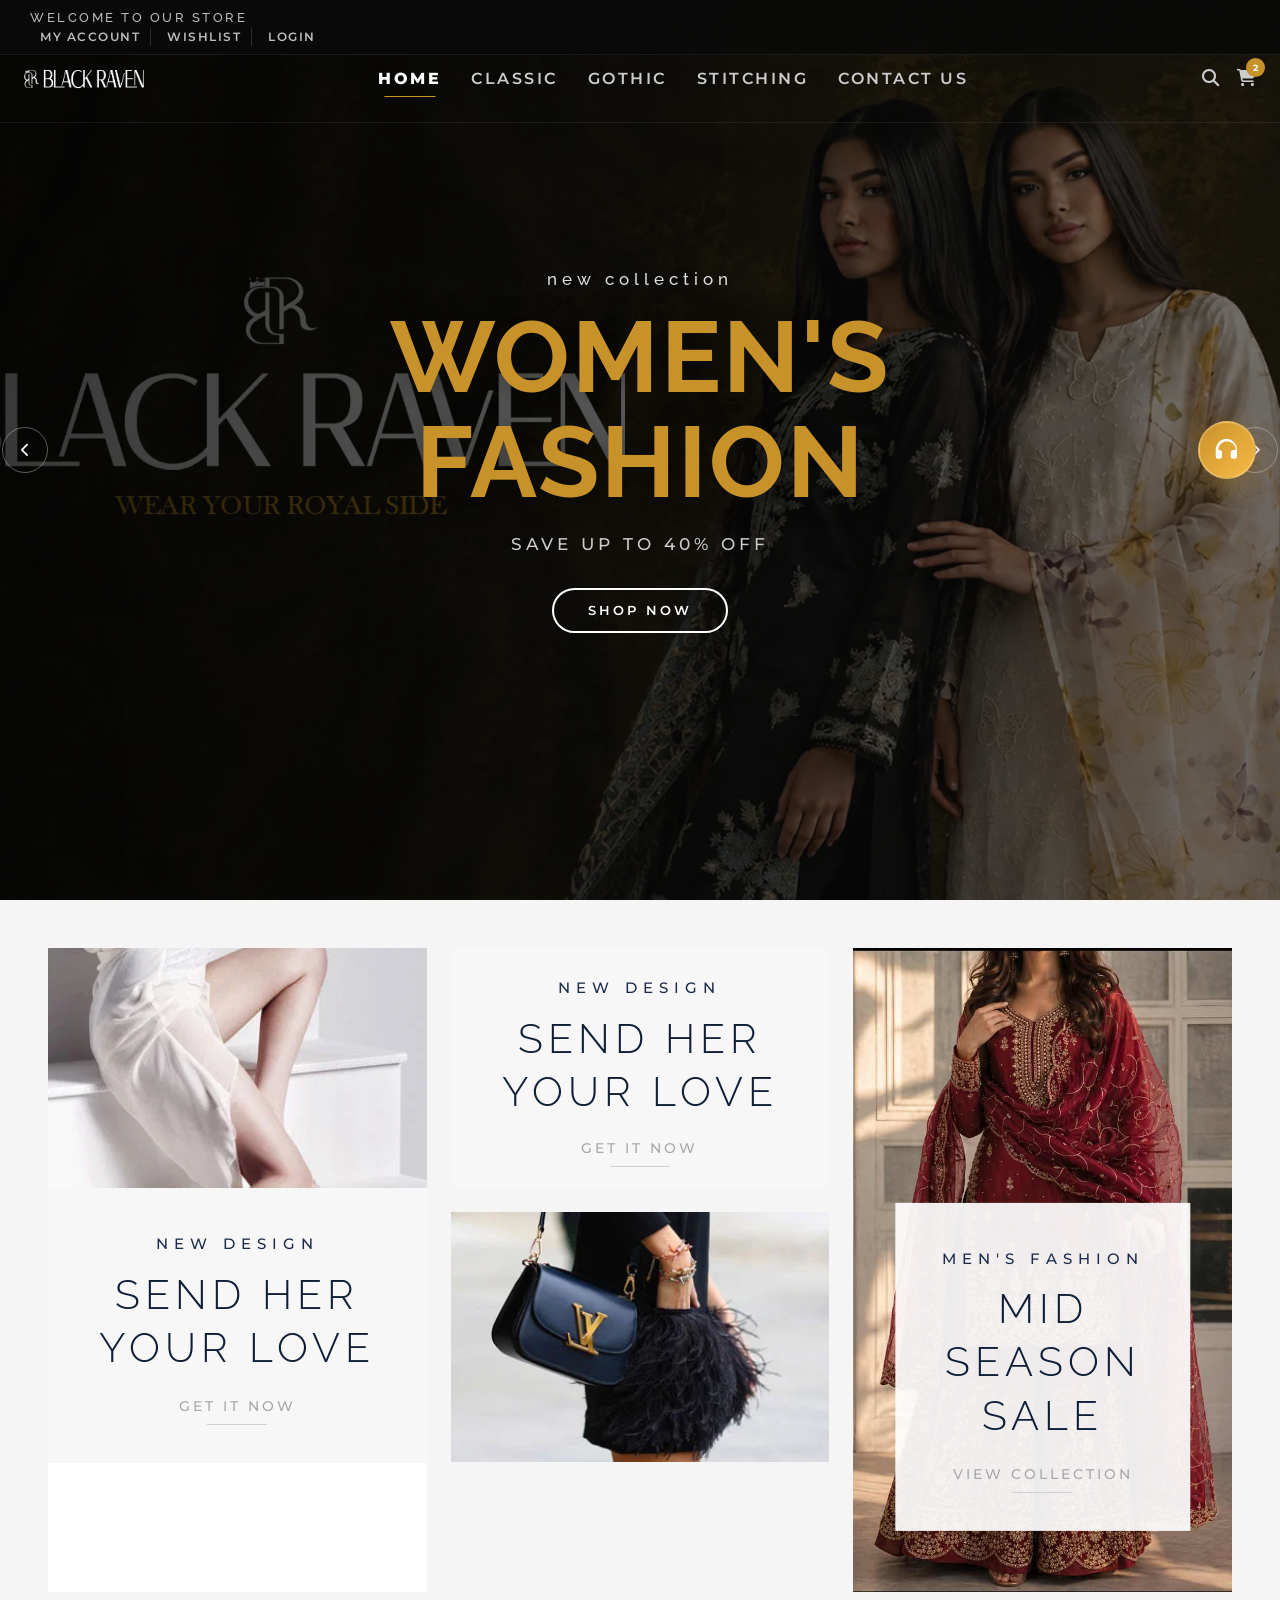
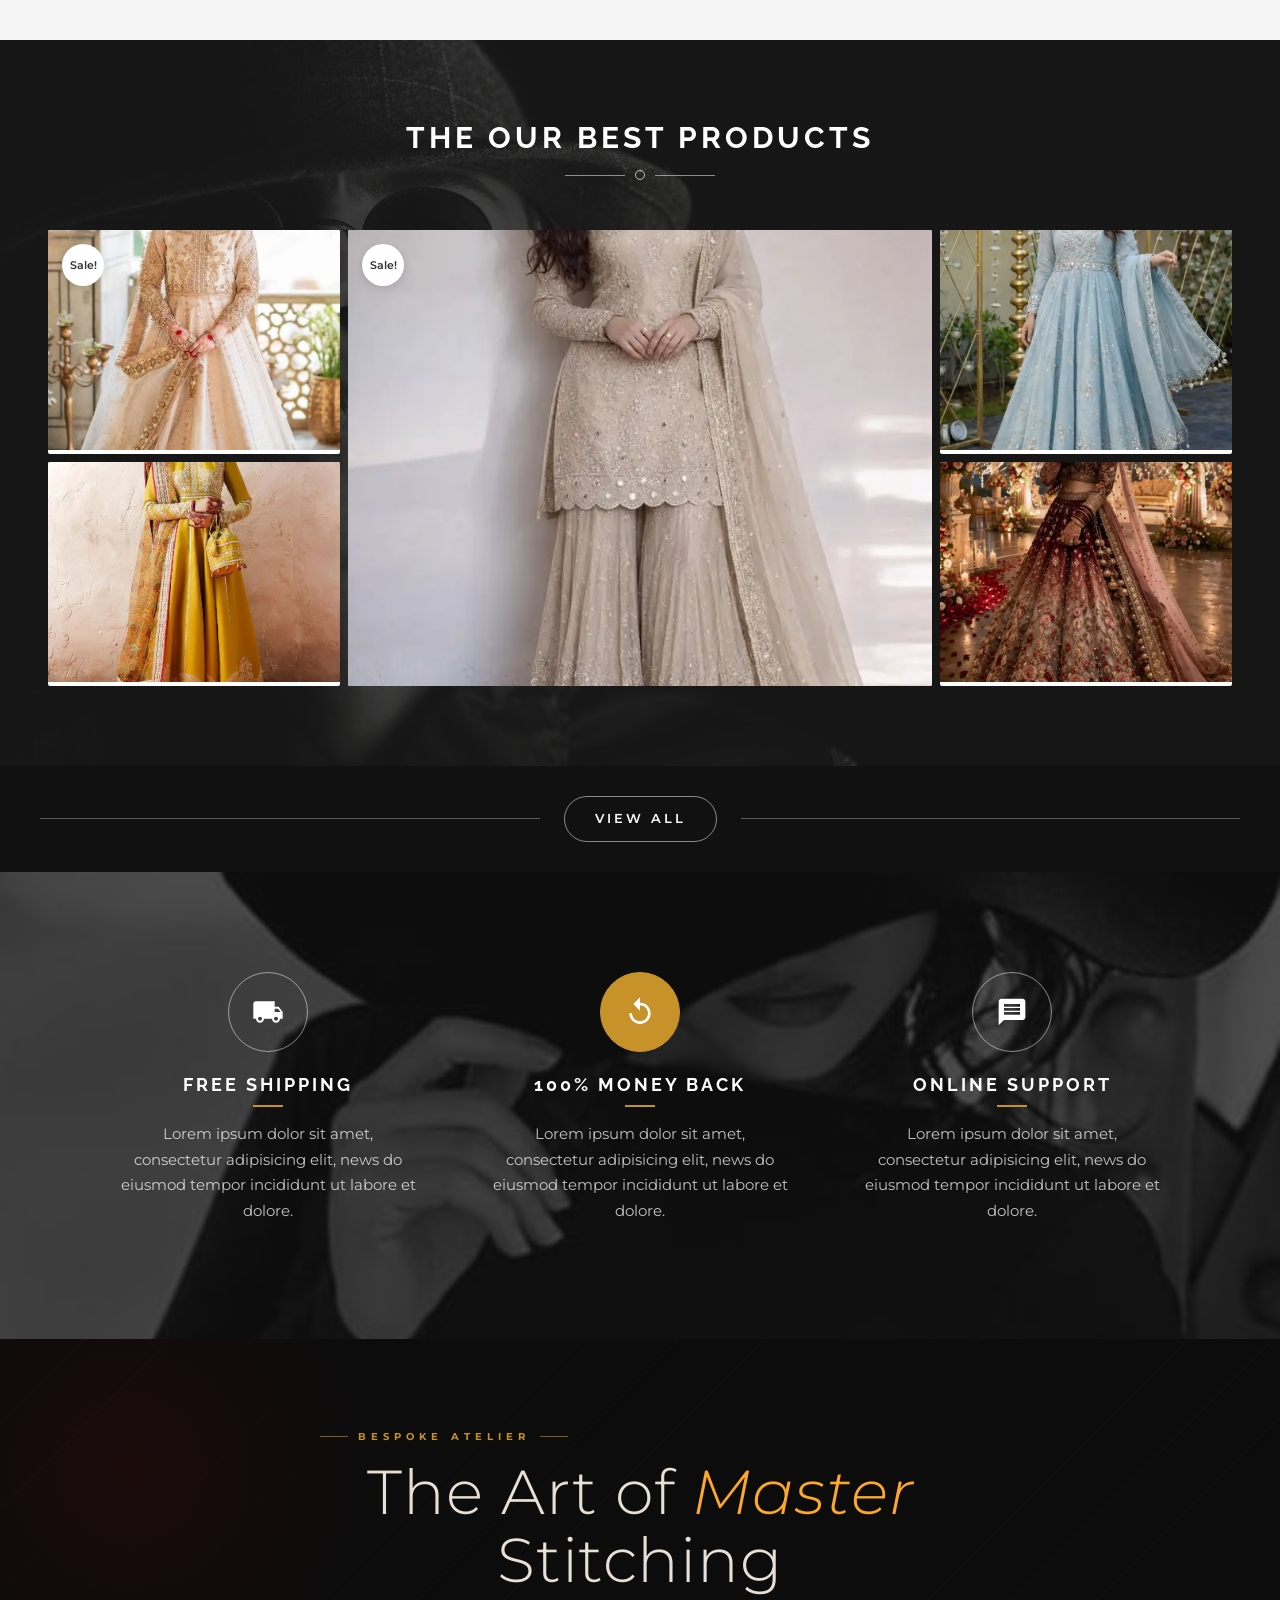
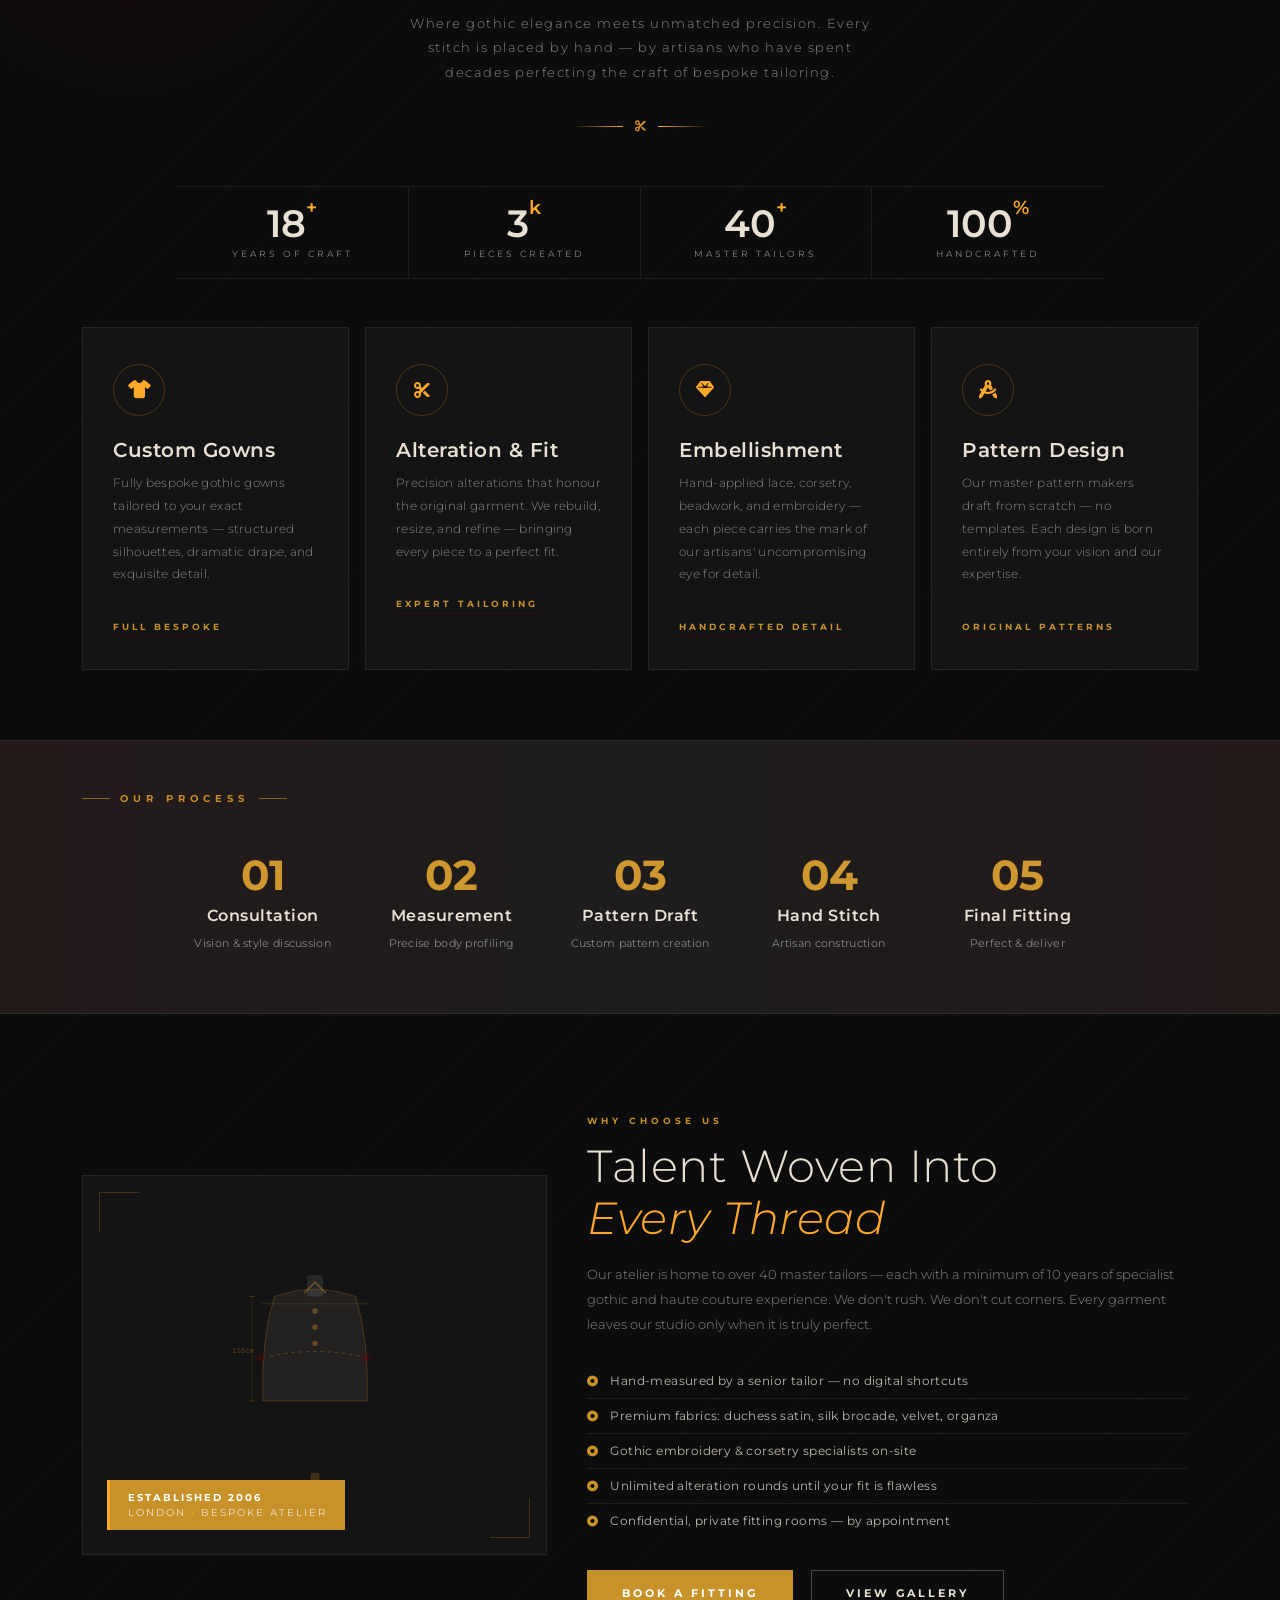
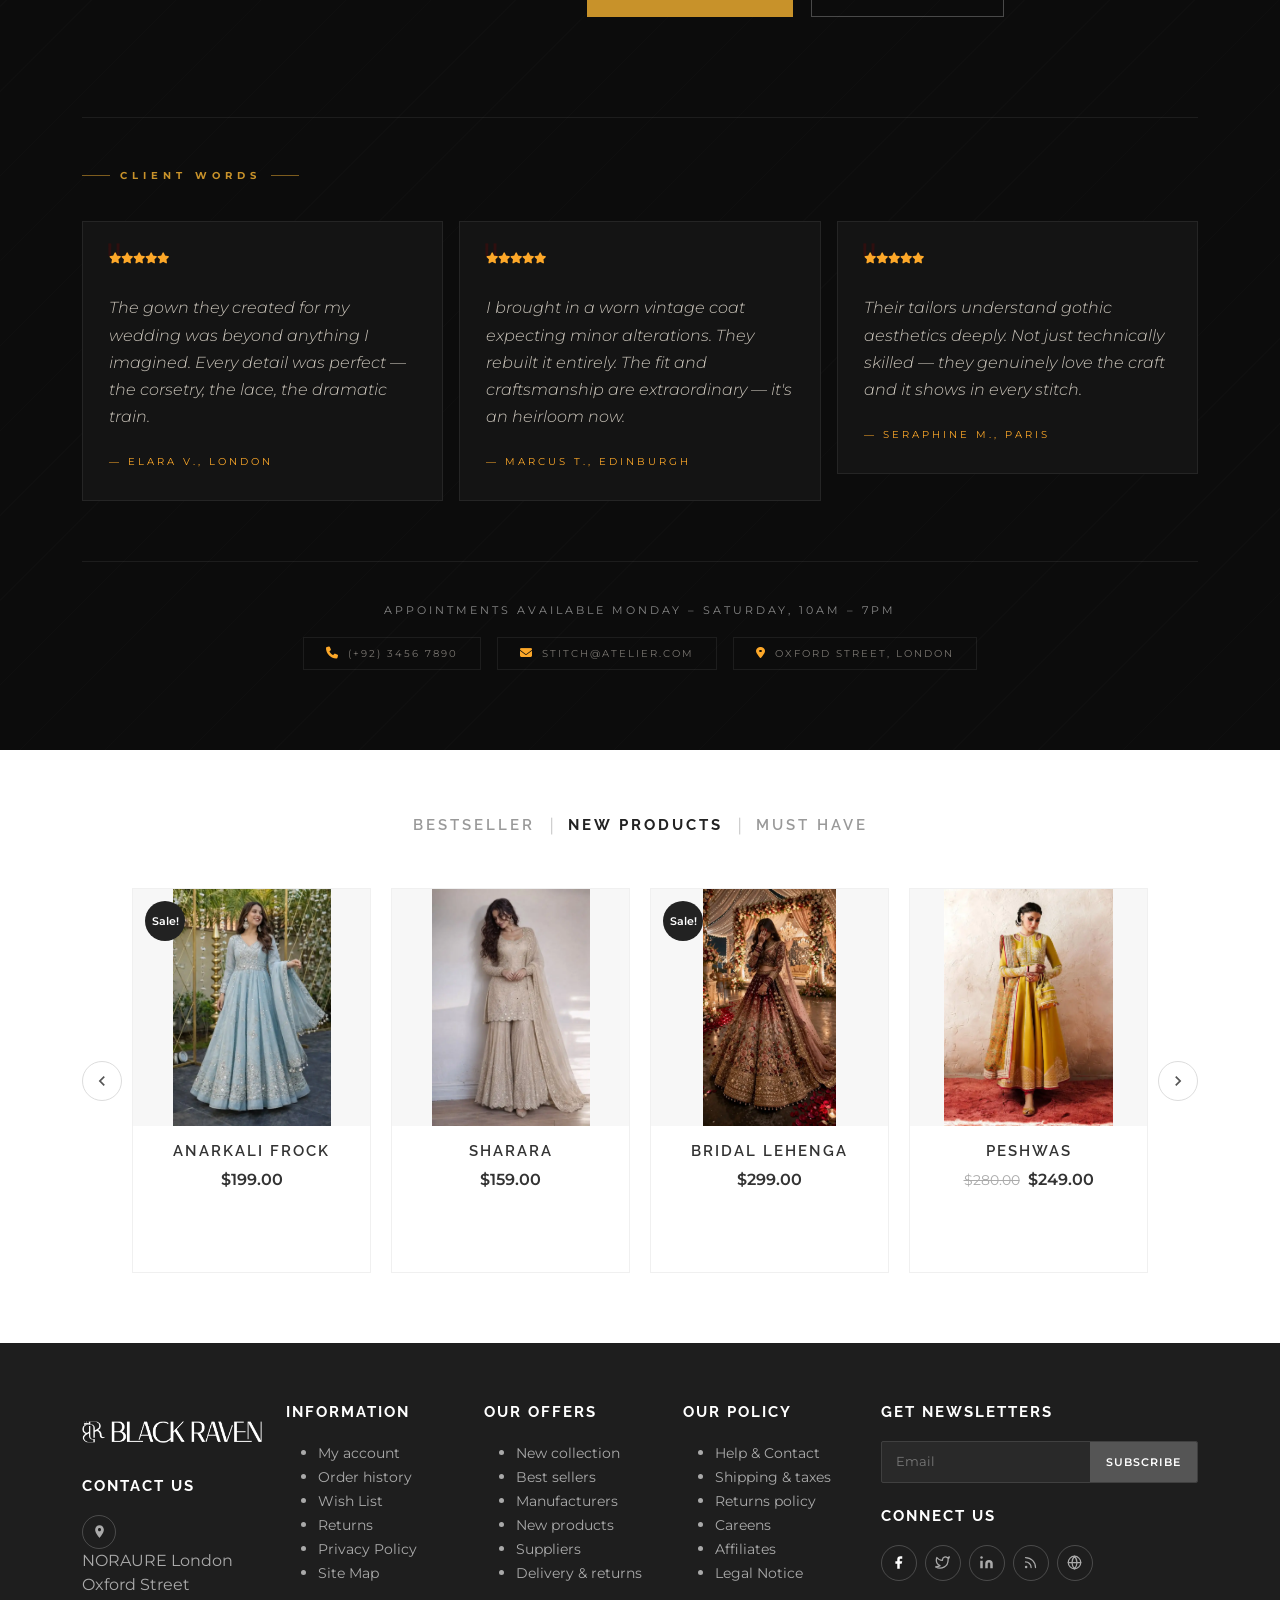
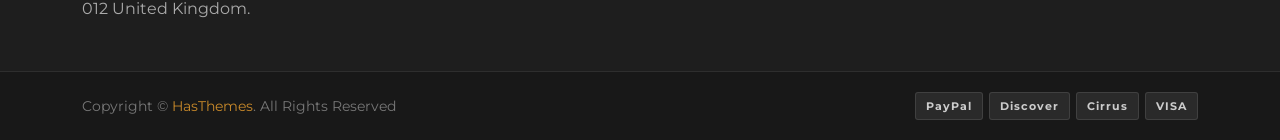
==== commit 273a8056: "frontend ui fixes" ====
--- a/index.html
+++ b/index.html
@@ -1,10 +1,11 @@
-cat > /mnt/user-data/outputs/index.html << 'HTMLEOF'
+
 <!DOCTYPE html>
 <html lang="en">
 <head>
   <meta charset="UTF-8" />
-  <meta name="viewport" content="width=device-width, initial-scale=1.0"/>
-  <title>Navbar + Hero</title>
+<meta name="viewport" content="width=device-width, initial-scale=1.0" />
+<title>Black raven clothes</title>
+<link rel="icon" type="image/x-icon" sizes="512x512"  href="Black-Raven-Logo-Icon.ico">
   <link href="https://fonts.googleapis.com/css2?family=Montserrat:wght@300;400;500;600;700;800&family=Raleway:wght@300;400;500;600;700&display=swap" rel="stylesheet"/>
   <link href="https://cdn.jsdelivr.net/npm/bootstrap@5.3.3/dist/css/bootstrap.min.css" rel="stylesheet"/>
   <link rel="stylesheet" href="https://cdnjs.cloudflare.com/ajax/libs/font-awesome/6.5.0/css/all.min.css"/>
@@ -13,7 +14,7 @@
 <body>
 <header>
   <div class="top-bar">
-    <span class="welcome-text">Welcome To Our Store</span>
+    <span class="welcome-text">Welcome To Our Store</spn>
     <div class="top-actions">
       <a href="#">My Account</a>
       <a href="#">Wishlist</a>
@@ -24,7 +25,7 @@
   <nav class="navbar navbar-expand-lg" id="mainNavbar">
     <div class="container-fluid px-4">
       <a href="#" class="text-decoration-none">
-        <img src="Black-Raven-Horizontal Logo-golden.png" alt="Logo" class="logo">
+        <img src="Black-Raven-Horizontal Logo white.png" alt="Logo" class="logo">
       </a>
       <button class="navbar-toggler" type="button"
         data-bs-toggle="collapse" data-bs-target="#navMenu">
@@ -98,16 +99,7 @@
           <a href="#" class="slide-btn">Explore Now</a>
         </div>
       </div>
-      <div class="carousel-item slide-3">
-        <div class="slide-bg"></div>
-        <div class="slide-overlay"></div>
-        <div class="slide-content">
-          <p class="slide-tag">Summer fashion for season</p>
-          <h1 class="slide-heading">Fine<br>Clothing</h1>
-          <p class="slide-sub">Timeless Pieces For Every Occasion</p>
-          <a href="#" class="slide-btn">Discover Now</a>
-        </div>
-      </div>
+      
     </div>
     <button class="carousel-control-prev" type="button" data-bs-target="#heroCarousel" data-bs-slide="prev">
       <div class="custom-ctrl"><i class="fa-solid fa-chevron-left"></i></div>
@@ -150,7 +142,7 @@
         <div class="col-lg-4">
           <div class="promo-card tall-card">
             <div class="promo-image">
-              <img src="img-3.webp" alt="">
+              <img src="img3.jpg" alt="">
             </div>
             <div class="promo-overlay-content">
               <p class="promo-tag">MEN'S FASHION</p>
@@ -696,7 +688,7 @@
       <div class="row g-4">
         <div class="col-12 col-sm-6 col-lg">
           <div class="footer-logo mb-3">
-            <img src="Black-Raven-Horizontal Logo-golden.png" alt="Logo">
+            <img src="Black-Raven-Horizontal Logo white.png" alt="Logo">
           </div>
           <h6 class="footer-heading">Contact Us</h6>
           <div class="footer-icon-wrap">
--- a/style.css
+++ b/style.css
@@ -94,7 +94,7 @@
 }
 .logo {
     height: 50px;      /* apni requirement ke mutabiq */
-    width: auto;
+    width: 120px;
     display: block;
 }
 .logo-placeholder{
@@ -111,7 +111,7 @@
 }
 
 .navbar-nav .nav-link{
-  font-size:13px;
+  font-size:16px;
   font-weight:600;
   letter-spacing:2.5px;
   text-transform:uppercase;
@@ -223,8 +223,8 @@
   color:#fff;
   font-size:9px;
   font-weight:700;
-  width:17px;
-  height:17px;
+  width:19px;
+  height:19px;
   border-radius:50%;
   display:flex;
   align-items:center;
@@ -442,9 +442,9 @@
 }
 
 /* ── SLIDE IMAGES ── */
-.slide-1 .slide-bg { background-color:#1a0808; background-image:url('slider-1.jpg'); }
-.slide-2 .slide-bg { background-color:#080d1a; background-image:url('slider-2.jpg'); }
-.slide-3 .slide-bg { background-color:#0a1208; background-image:url('slide4.jpg'); }
+.slide-1 .slide-bg { background-color:#1a0808;opacity: 50%; background-image:url('website-banner-heroV3b.jpg.webp'); }
+.slide-2 .slide-bg { background-color:#080d1a; opacity: 50%; background-image:url('website-banner-hero2\ v2.jpg.webp'); }
+
 
 /* ── SLIDE CONTENT ── */
 .slide-content {
@@ -489,7 +489,7 @@
   font-size: clamp(34px, 8vw, 100px);
   font-weight: 700;
   text-transform: uppercase;
-  color: #fff;
+  color: #C8922A;
   line-height: 1.05;
   letter-spacing: clamp(1px, 0.4vw, 2px);
   margin-bottom: 18px;
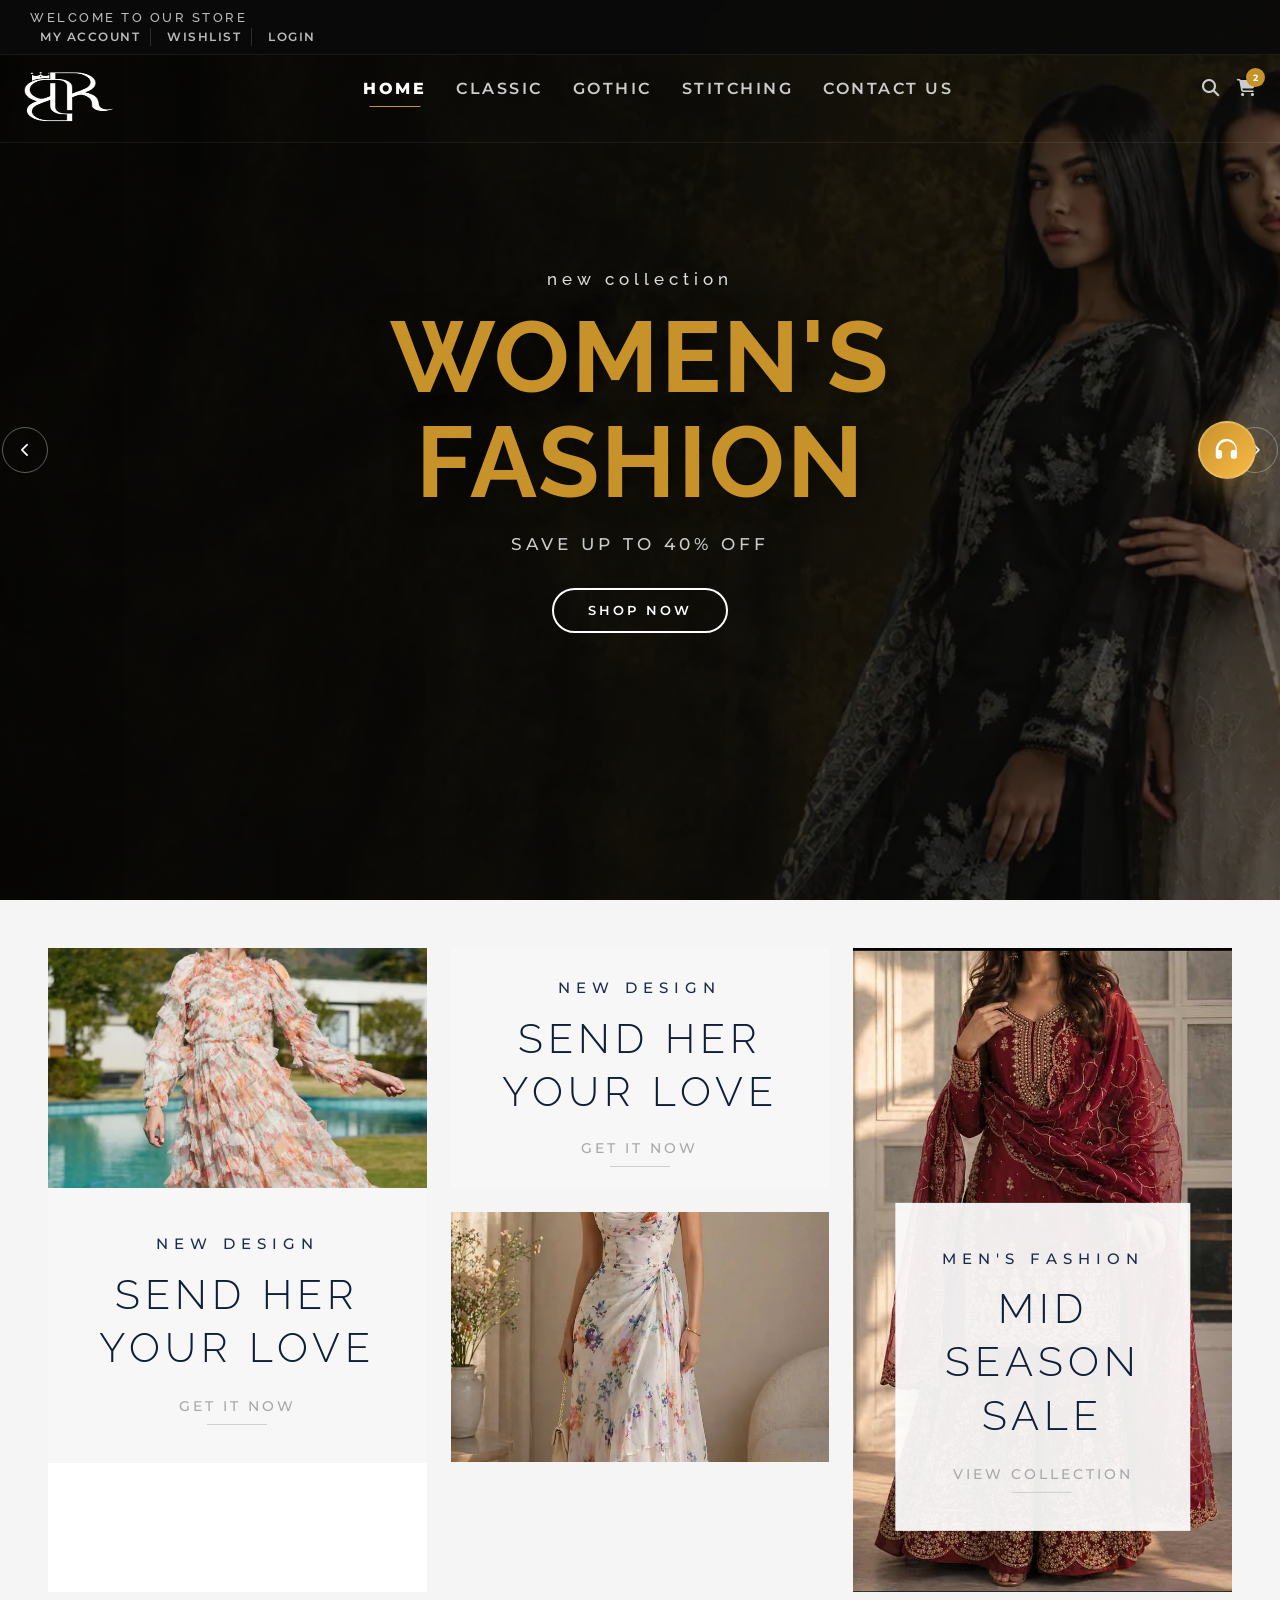
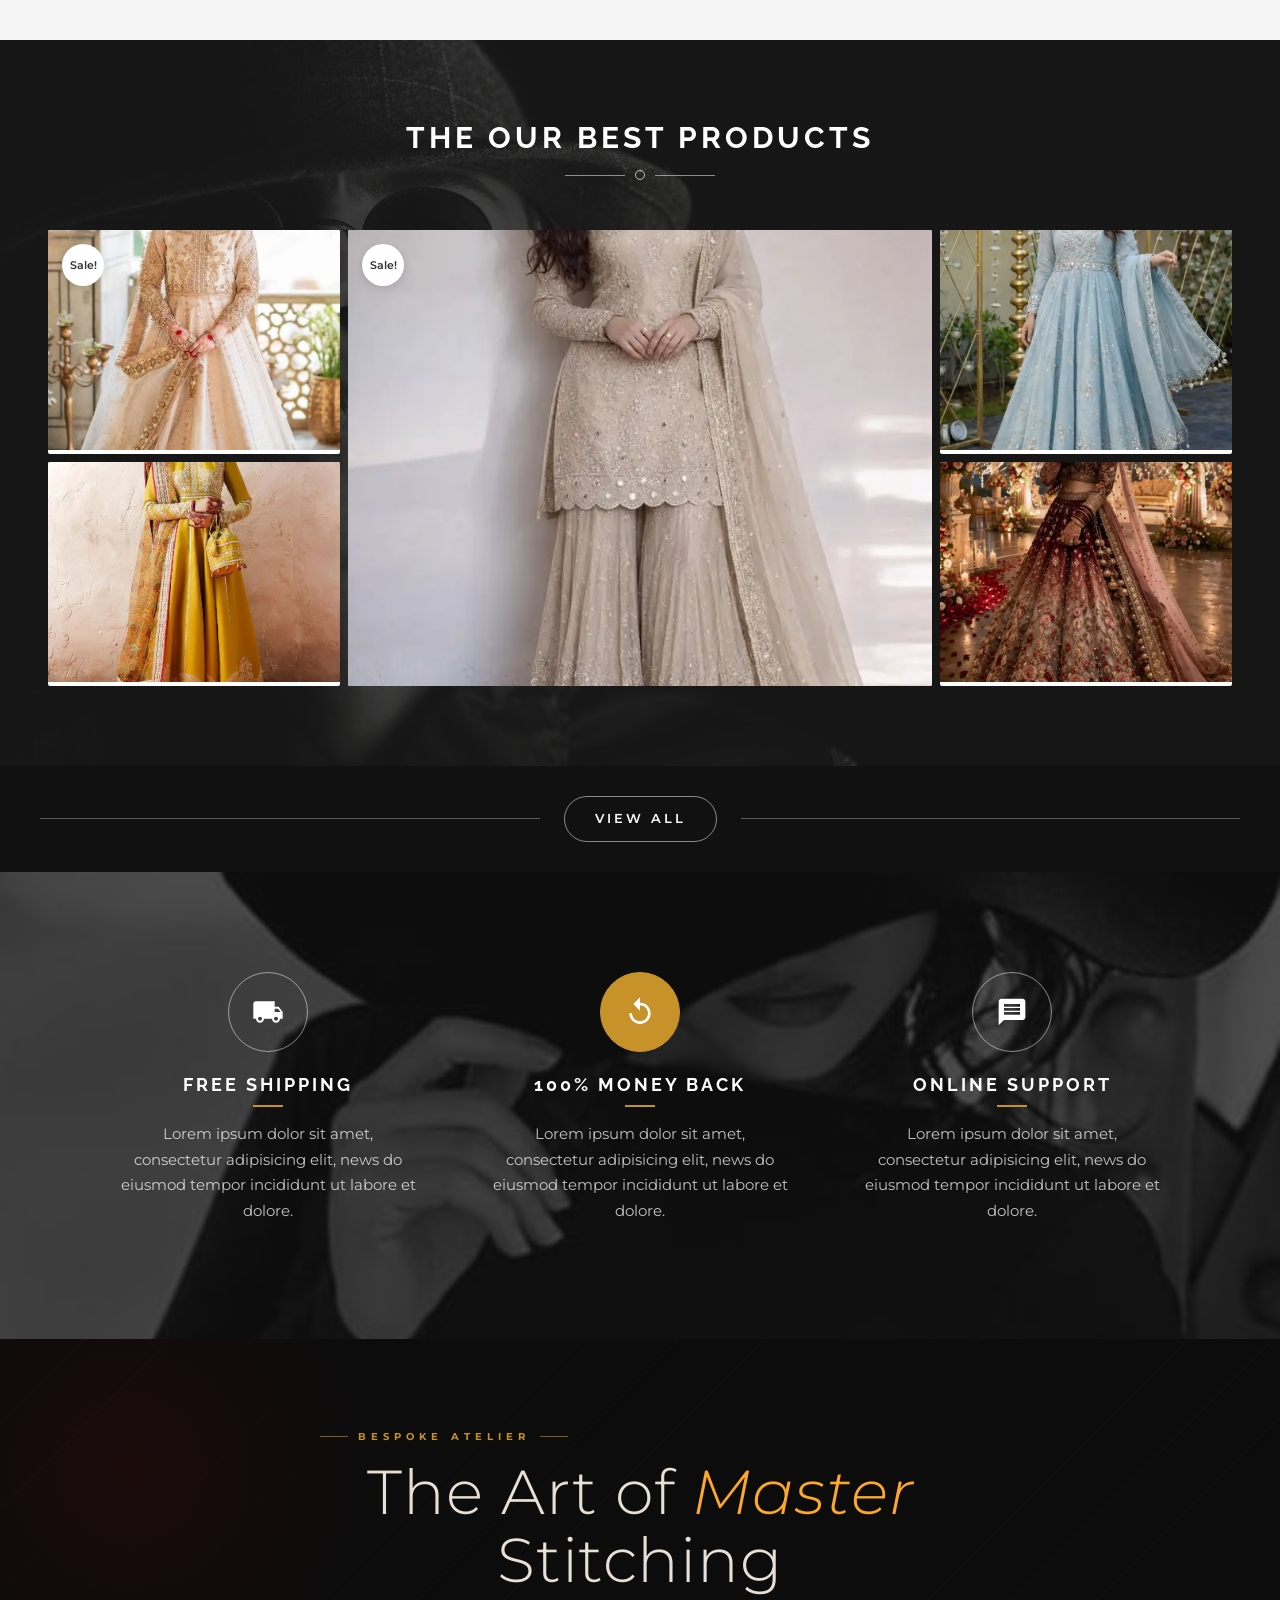
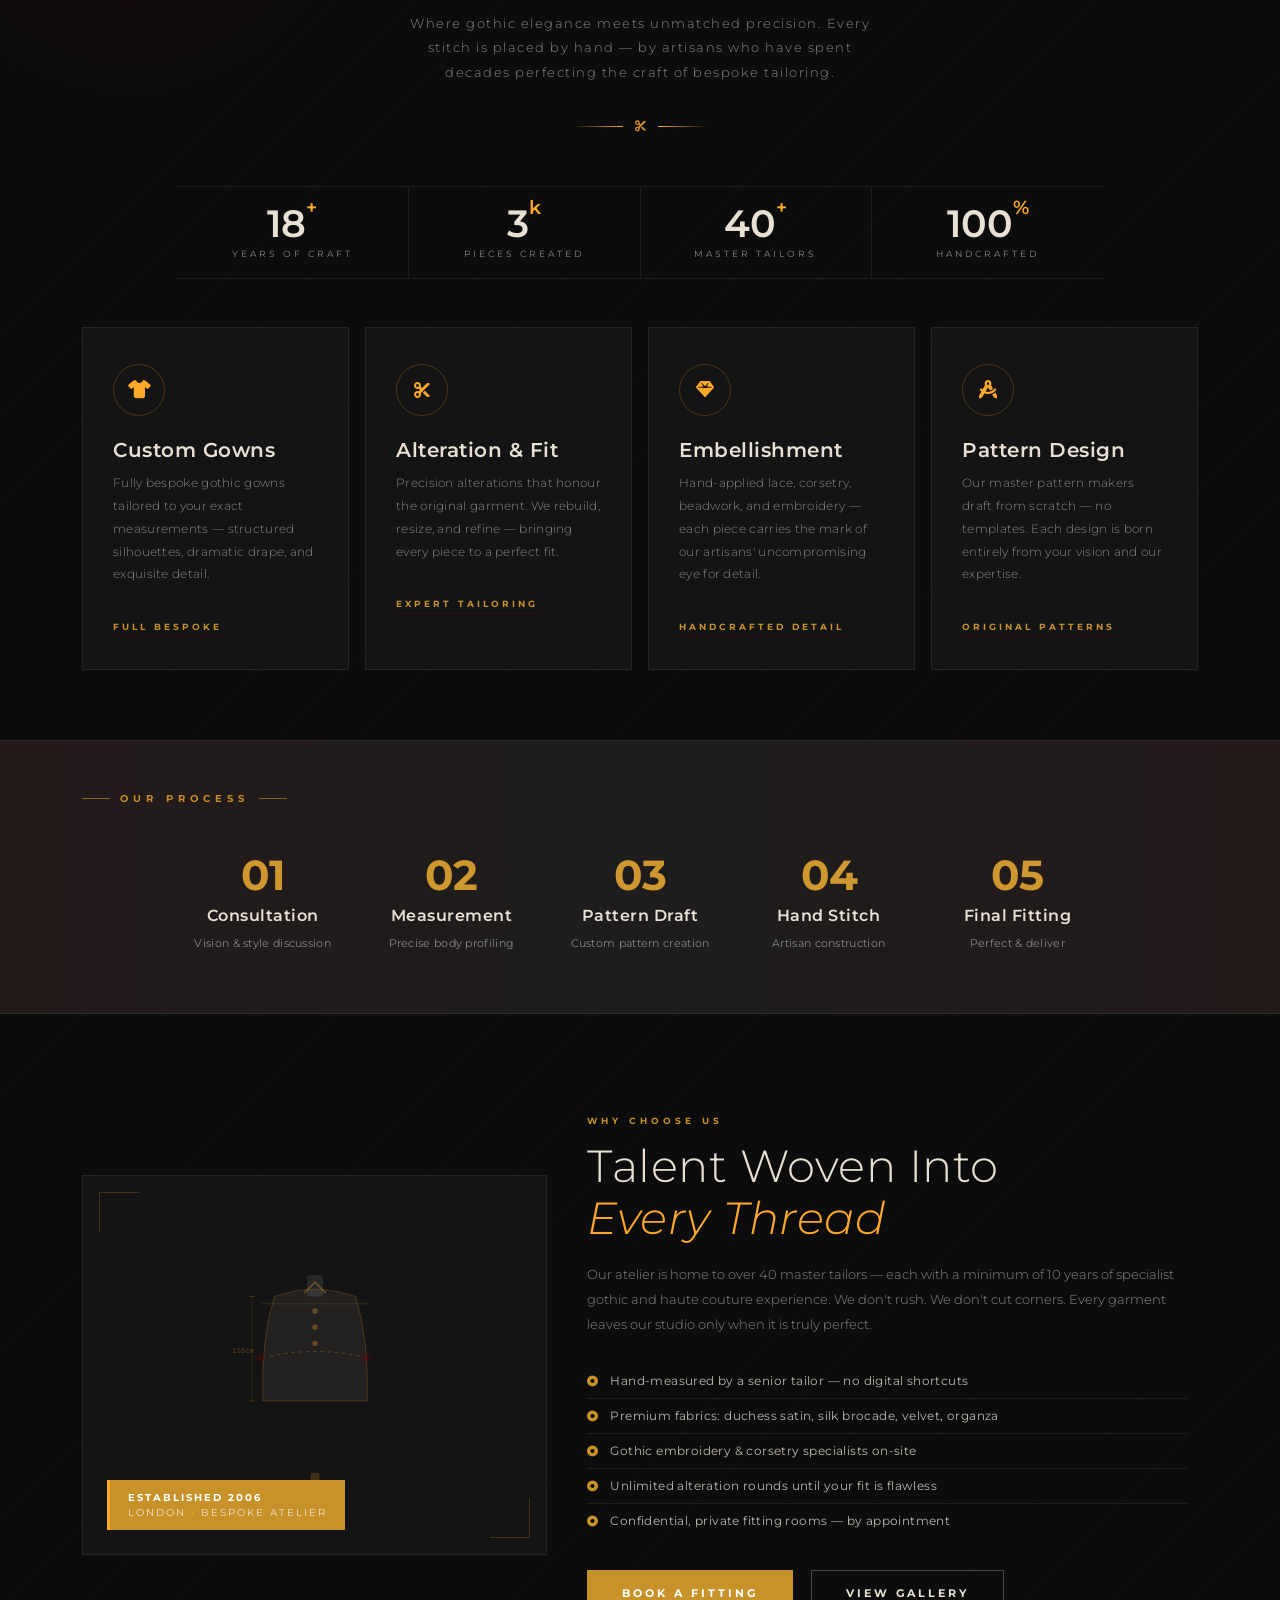
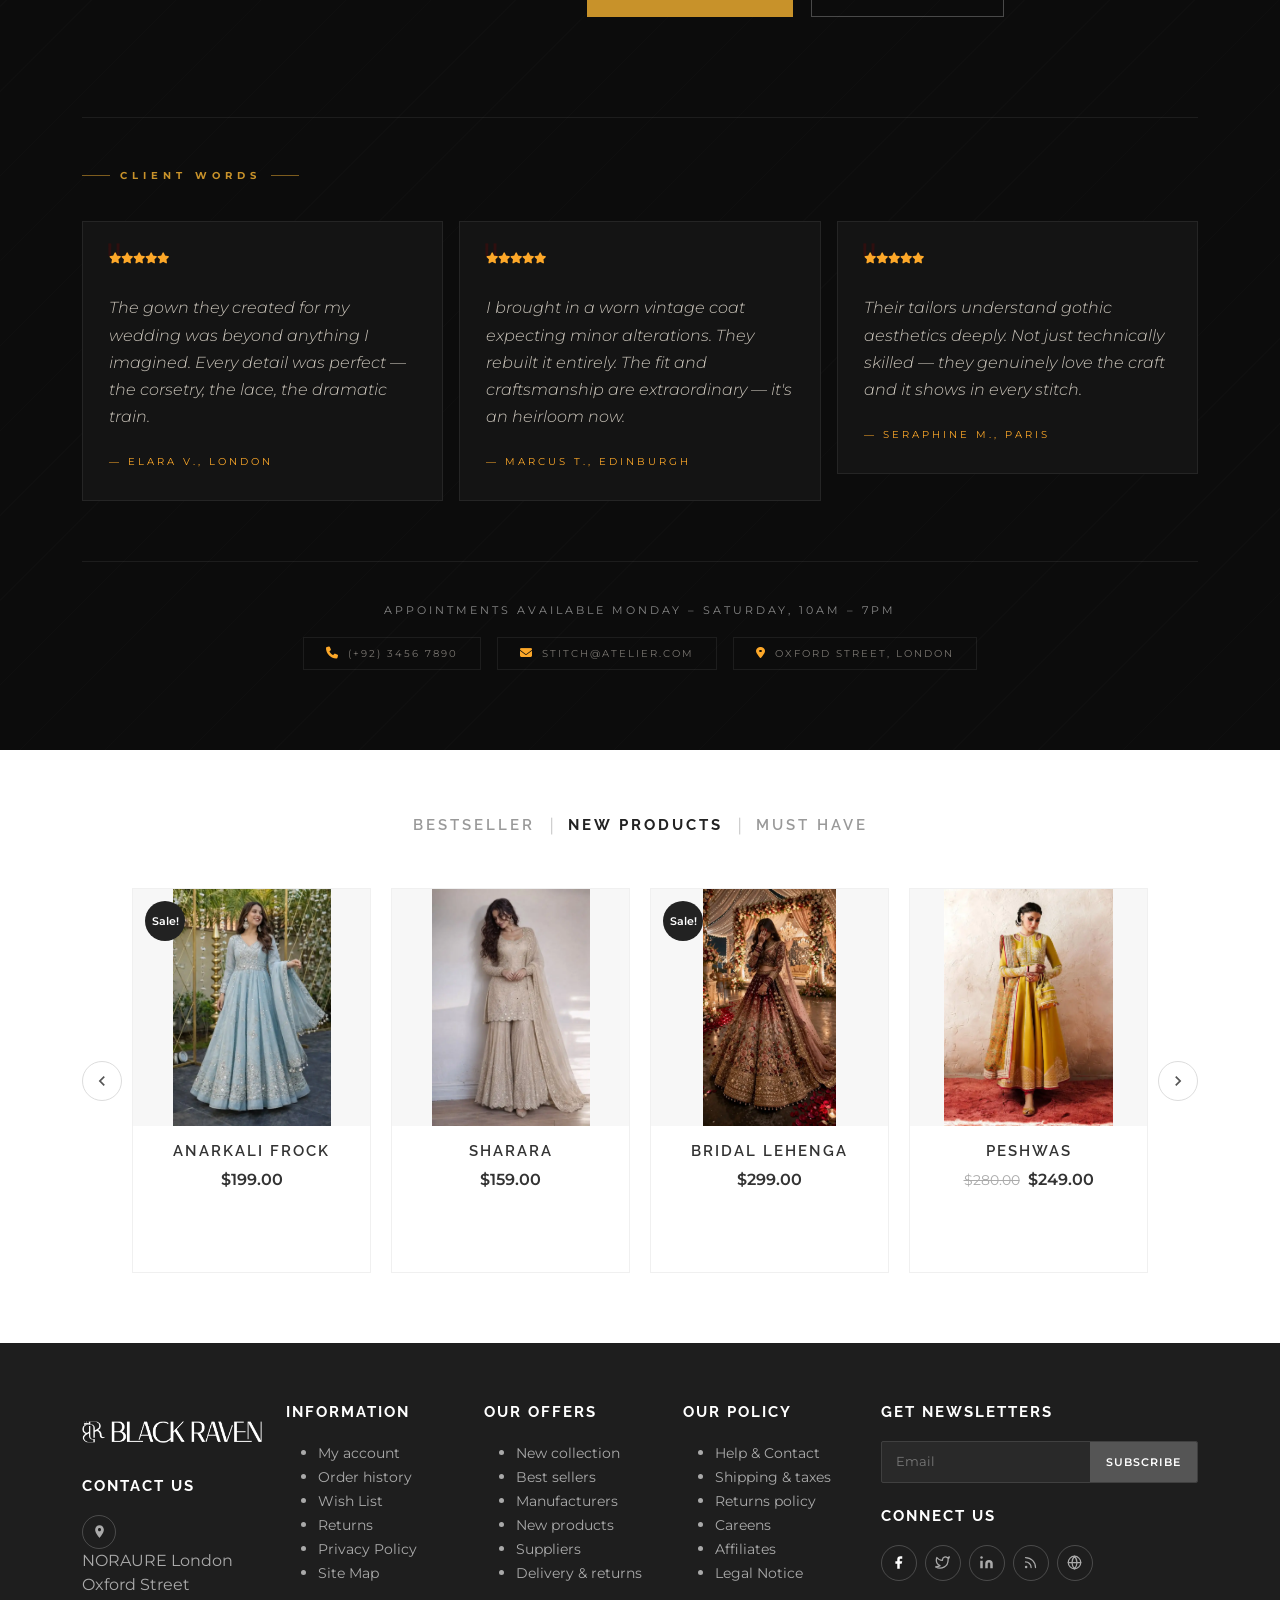
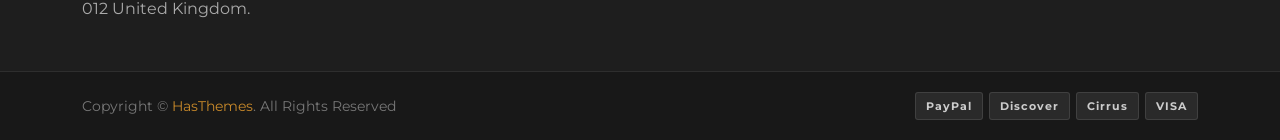
==== commit 3010e536: "frontend ui fixes" ====
--- a/index.html
+++ b/index.html
@@ -25,7 +25,7 @@
   <nav class="navbar navbar-expand-lg" id="mainNavbar">
     <div class="container-fluid px-4">
       <a href="#" class="text-decoration-none">
-        <img src="Black-Raven-Horizontal Logo white.png" alt="Logo" class="logo">
+        <img src="Black-Raven-Logo-Icon.png" alt="Logo" class="logo">
       </a>
       <button class="navbar-toggler" type="button"
         data-bs-toggle="collapse" data-bs-target="#navMenu">
--- a/style.css
+++ b/style.css
@@ -93,9 +93,10 @@
   padding:12px 0;
 }
 .logo {
-    height: 50px;      /* apni requirement ke mutabiq */
-    width: 120px;
+    height: 55px;      /* apni requirement ke mutabiq */
+    width: 90px;
     display: block;
+    margin-top: 17%;
 }
 .logo-placeholder{
   width:130px;
@@ -442,7 +443,7 @@
 }
 
 /* ── SLIDE IMAGES ── */
-.slide-1 .slide-bg { background-color:#1a0808;opacity: 50%; background-image:url('website-banner-heroV3b.jpg.webp'); }
+.slide-1 .slide-bg { background-color:#1a0808;opacity: 50%; background-image:url('website-banner.webp'); }
 .slide-2 .slide-bg { background-color:#080d1a; opacity: 50%; background-image:url('website-banner-hero2\ v2.jpg.webp'); }
 
 
@@ -1625,7 +1626,7 @@
 
 /* Facebook — filled icon needs fill not stroke */
 .social-fb svg { fill: #aaa; stroke: none; }
-.social-fb:hover { background: #C8922A border-color:  #C8922A; }
+.social-fb:hover { background: #C8922A; border-color:  #C8922A; }
 .social-fb:hover svg { fill: #fff; }
 
 .social-tw:hover { background: #C8922A; border-color:  #C8922A; }
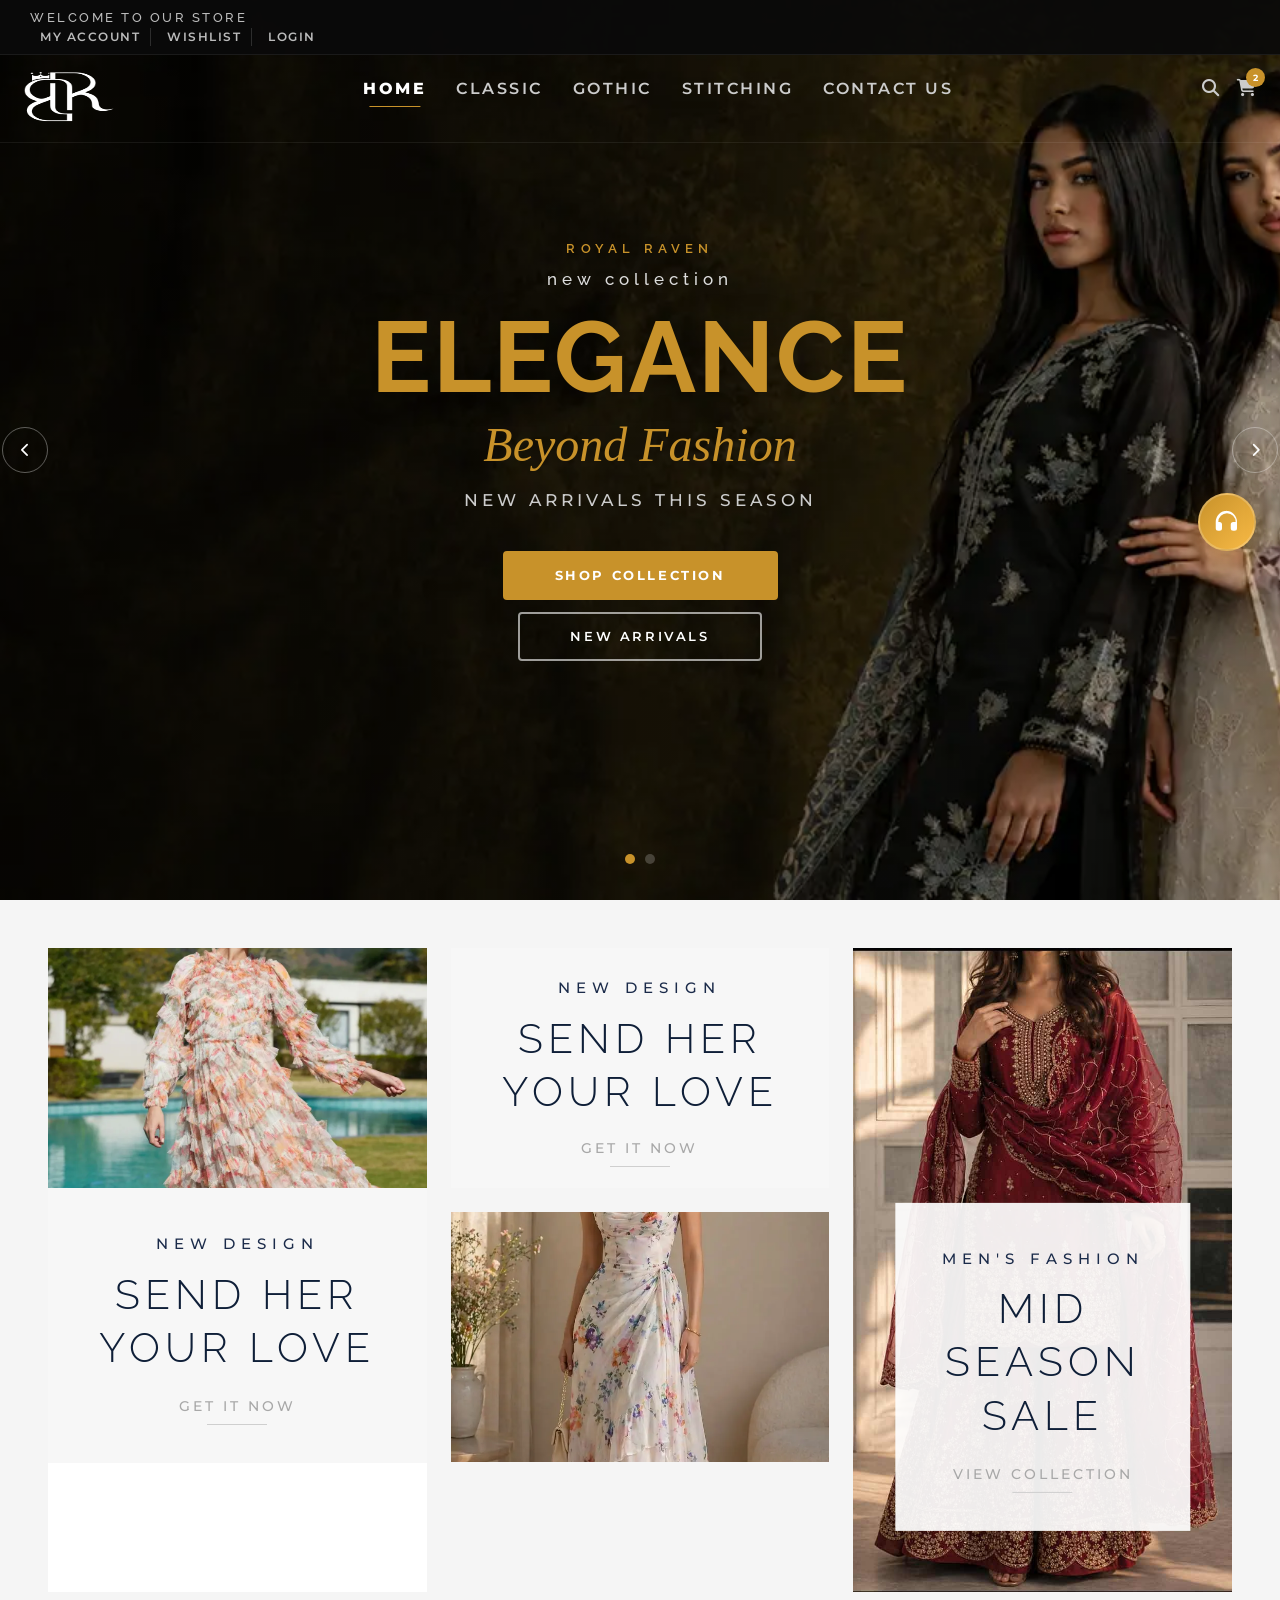
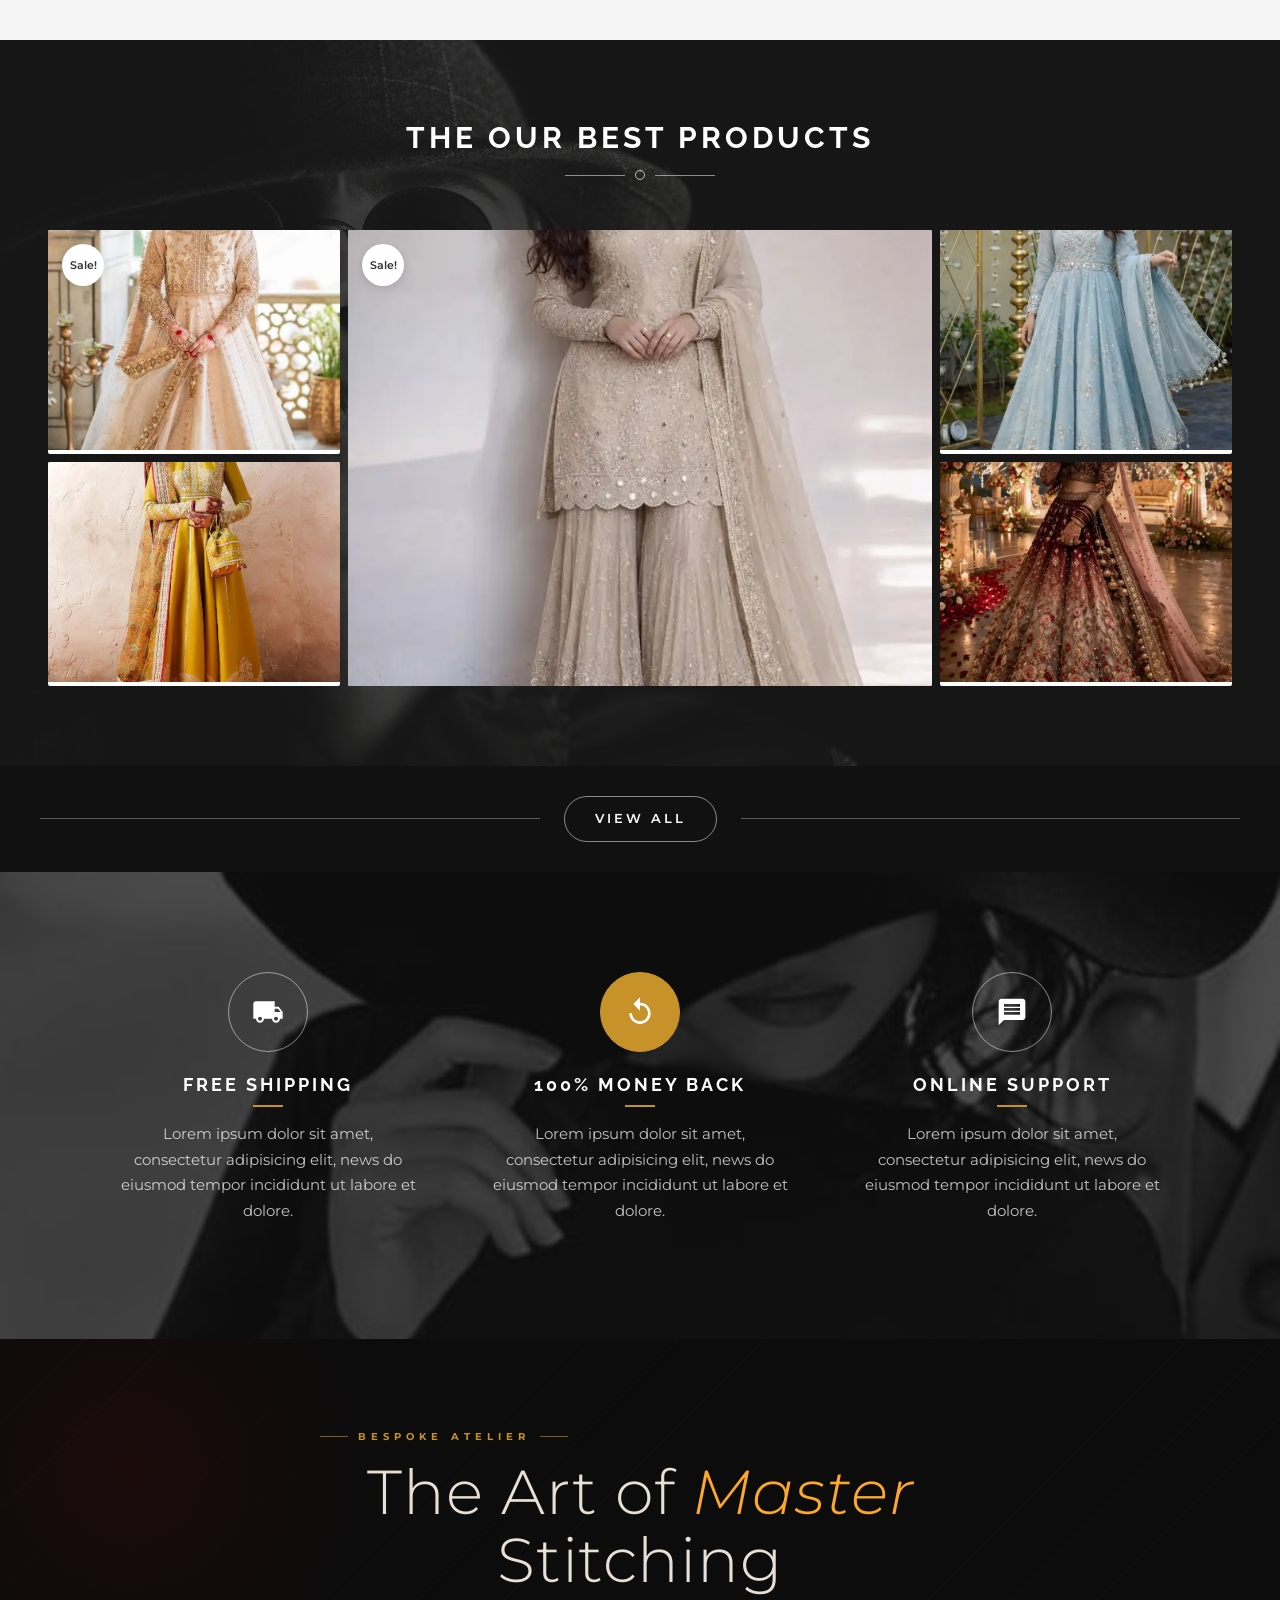
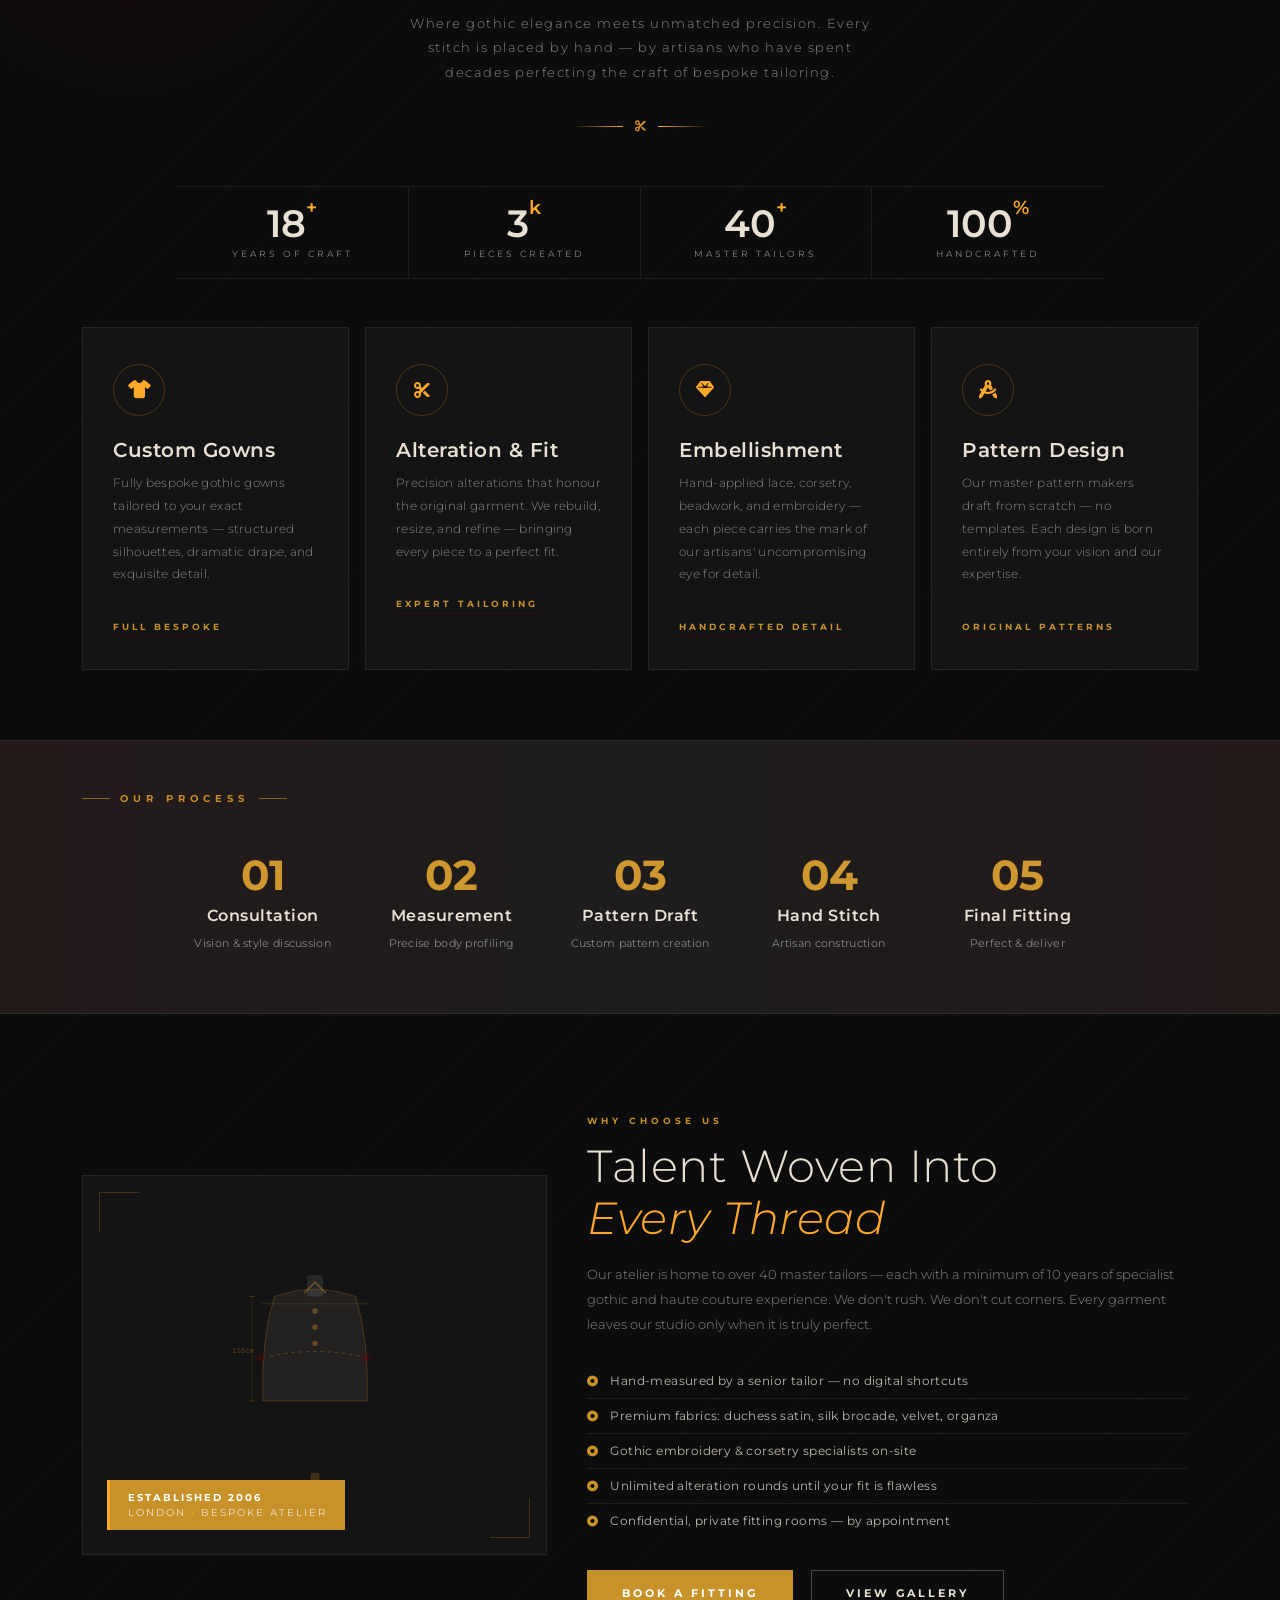
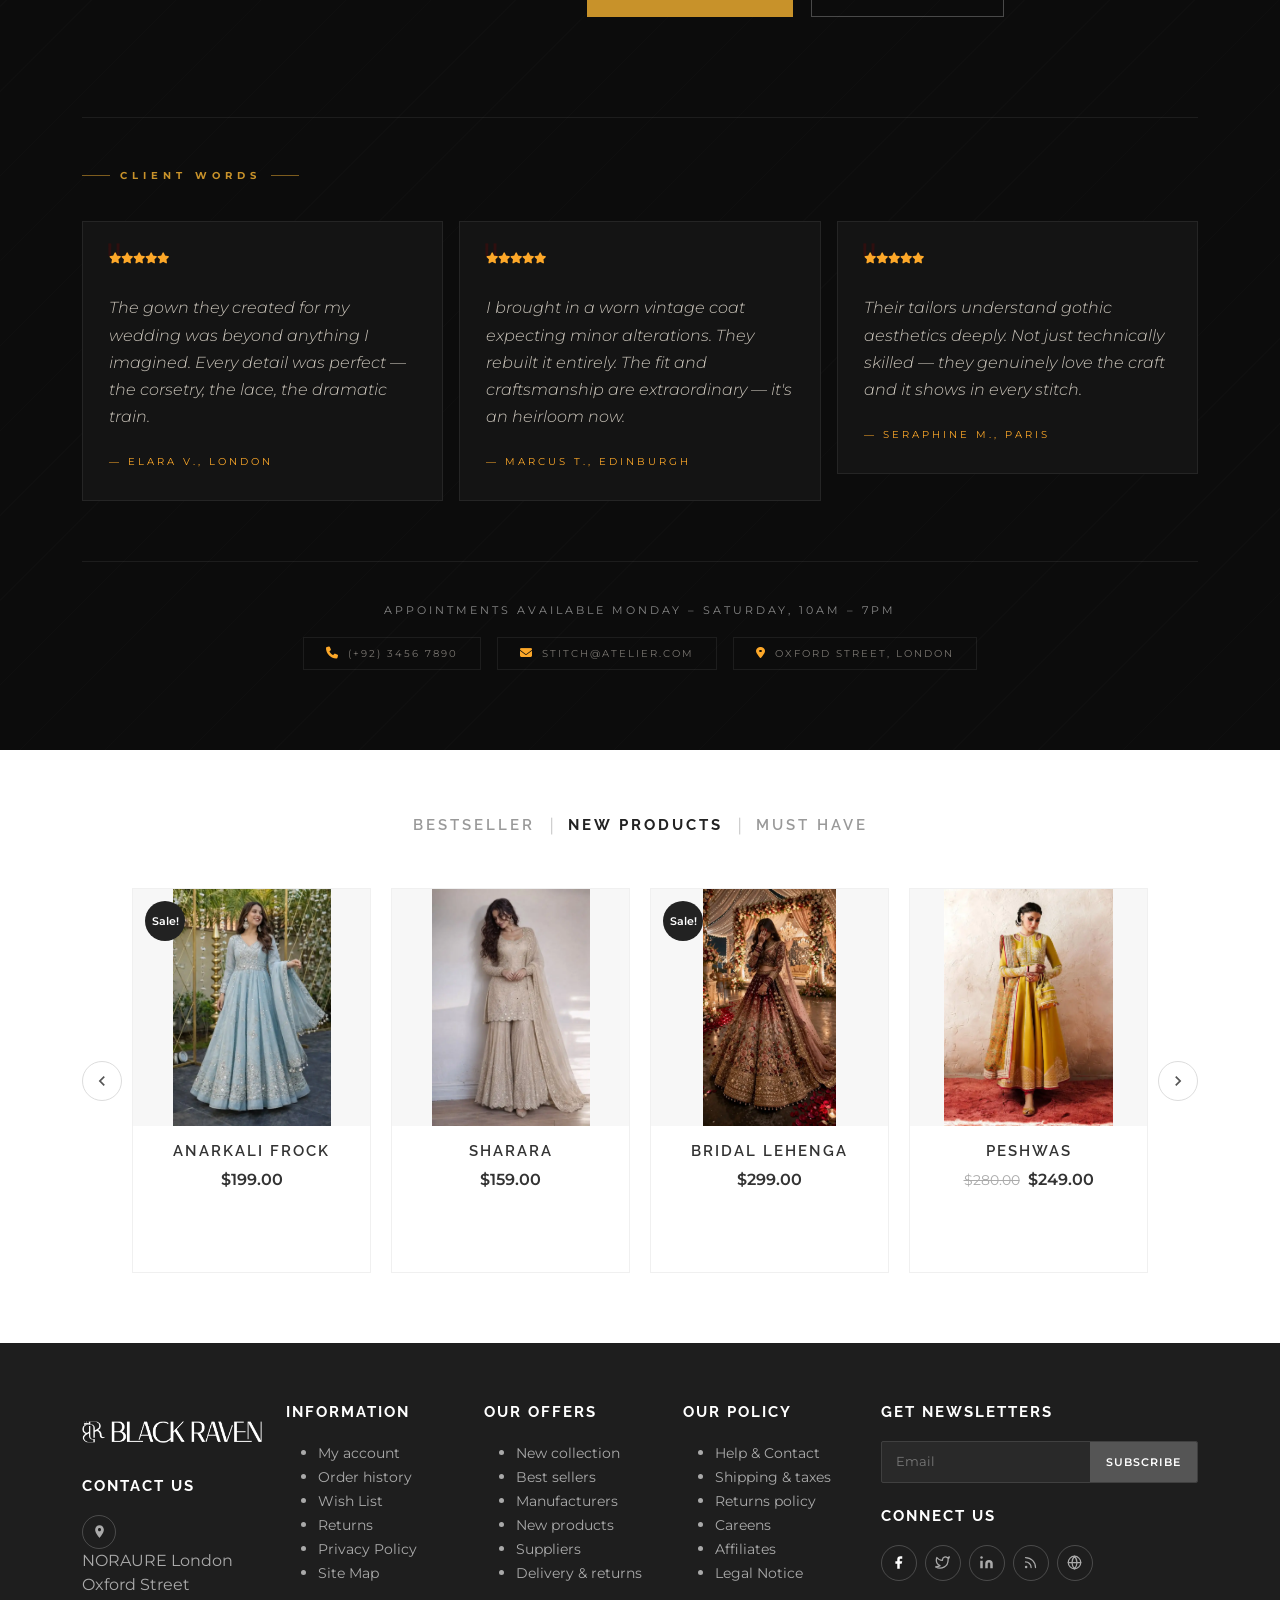
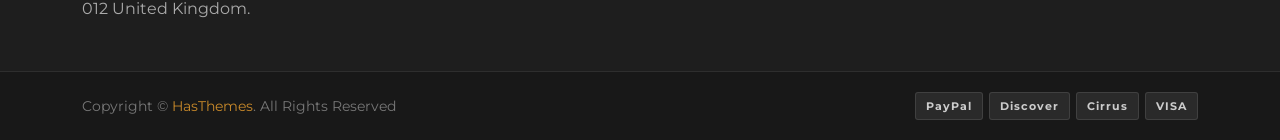
==== commit 9e963879: "frontEnd ui fixes" ====
--- a/index.html
+++ b/index.html
@@ -10,6 +10,127 @@
   <link href="https://cdn.jsdelivr.net/npm/bootstrap@5.3.3/dist/css/bootstrap.min.css" rel="stylesheet"/>
   <link rel="stylesheet" href="https://cdnjs.cloudflare.com/ajax/libs/font-awesome/6.5.0/css/all.min.css"/>
   <link rel="stylesheet" href="style.css">
+  <style>
+    /* Slide content — left align hatao, center rakho */
+.slide-content {
+  text-align: center;
+  padding: 20px 40px;
+}
+
+/* Brand name upar */
+.slide-brand {
+  font-family: 'Raleway', sans-serif;
+  font-size: clamp(10px, 1.4vw, 13px);
+  font-weight: 600;
+  letter-spacing: 0.4em;
+  text-transform: uppercase;
+  color: #C8922A;
+  margin-bottom: 8px;
+  opacity: 0;
+  transform: translateY(30px);
+  transition: opacity .7s ease, transform .7s ease;
+}
+.carousel-item.active .slide-brand {
+  opacity: 1;
+  transform: translateY(0);
+  transition-delay: .15s;
+}
+
+/* Italic sub-heading */
+.slide-italic {
+  font-family: 'Georgia', serif;
+  font-size: clamp(20px, 4vw, 48px);
+  font-style: italic;
+  font-weight: 400;
+  color: #C8922A;
+  line-height: 1.1;
+  margin-top: -8px;
+  margin-bottom: 16px;
+  opacity: 0;
+  transform: translateY(30px);
+  transition: opacity .7s ease, transform .7s ease;
+}
+.carousel-item.active .slide-italic {
+  opacity: 1;
+  transform: translateY(0);
+  transition-delay: .70s;
+}
+
+/* 2 buttons wrapper */
+.slide-btns {
+  display: flex;
+  flex-direction: column;
+  align-items: center;
+  gap: 12px;
+  margin-top: 8px;
+}
+
+/* Primary filled button */
+.slide-btn-primary {
+  display: inline-block;
+  font-family: 'Montserrat', sans-serif;
+  font-size: clamp(11px, 1.2vw, 13px);
+  font-weight: 700;
+  letter-spacing: 0.2em;
+  text-transform: uppercase;
+  color: #fff;
+  text-decoration: none;
+  background: #C8922A;
+  border: 2px solid #C8922A;
+  padding: clamp(12px, 1.4vh, 15px) clamp(28px, 4vw, 50px);
+  border-radius: 4px;
+  transition: background .3s, color .3s;
+  opacity: 0;
+  transform: translateY(30px);
+  transition: opacity .7s ease, transform .7s ease, background .3s, color .3s;
+}
+.slide-btn-primary:hover { background: #a87420; border-color: #a87420; }
+.carousel-item.active .slide-btn-primary {
+  opacity: 1; transform: translateY(0); transition-delay: .95s;
+}
+
+/* Secondary outline button */
+.slide-btn-secondary {
+  display: inline-block;
+  font-family: 'Montserrat', sans-serif;
+  font-size: clamp(11px, 1.2vw, 13px);
+  font-weight: 600;
+  letter-spacing: 0.2em;
+  text-transform: uppercase;
+  color: #fff;
+  text-decoration: none;
+  background: transparent;
+  border: 2px solid rgba(255,255,255,0.6);
+  padding: clamp(12px, 1.4vh, 15px) clamp(28px, 4vw, 50px);
+  border-radius: 4px;
+  transition: background .3s, border-color .3s;
+  opacity: 0;
+  transform: translateY(30px);
+  transition: opacity .7s ease, transform .7s ease, background .3s;
+}
+.slide-btn-secondary:hover { background: rgba(255,255,255,0.1); border-color: #fff; }
+.carousel-item.active .slide-btn-secondary {
+  opacity: 1; transform: translateY(0); transition-delay: 1.1s;
+}
+
+/* Carousel dots */
+.carousel-indicators {
+  display: flex !important;
+  bottom: 20px;
+}
+.carousel-indicators [data-bs-target] {
+  width: 10px;
+  height: 10px;
+  border-radius: 50%;
+  background: rgba(255,255,255,0.4);
+  border: none;
+  margin: 0 5px;
+  transition: background .3s;
+}
+.carousel-indicators .active {
+  background: #C8922A;
+}
+  </style>
 </head>
 <body>
 <header>
@@ -27,10 +148,6 @@
       <a href="#" class="text-decoration-none">
         <img src="Black-Raven-Logo-Icon.png" alt="Logo" class="logo">
       </a>
-      <button class="navbar-toggler" type="button"
-        data-bs-toggle="collapse" data-bs-target="#navMenu">
-        <span class="navbar-toggler-icon"></span>
-      </button>
       <div class="collapse navbar-collapse justify-content-center" id="navMenu">
         <ul class="navbar-nav">
           <li class="nav-item">
@@ -50,14 +167,19 @@
           </li>
         </ul>
       </div>
-      <div class="nav-right-icons">
-        <a href="#" id="searchBtn"><i class="fa-solid fa-magnifying-glass"></i></a>
-        <a href="#" style="position:relative;">
-          <i class="fa-solid fa-cart-shopping"></i>
-          <span class="cart-badge">2</span>
-        </a>
-      </div>
-    </div>
+    <div class="nav-right-icons">
+  <a href="#" id="searchBtn"><i class="fa-solid fa-magnifying-glass"></i></a>
+  <a href="#" style="position:relative;">
+    <i class="fa-solid fa-cart-shopping"></i>
+    <span class="cart-badge">2</span>
+  </a>
+</div>
+<button class="navbar-toggler" type="button"
+  data-bs-toggle="collapse" data-bs-target="#navMenu">
+  <span class="navbar-toggler-icon"></span>
+</button>
+    </div>
+    
   </nav>
 </header>
 
@@ -78,27 +200,42 @@
 <main>
   <!-- HERO CAROUSEL -->
   <div id="heroCarousel" class="carousel slide hero-carousel" data-bs-ride="carousel" data-bs-interval="5000">
+    <div class="carousel-indicators">
+  <button type="button" data-bs-target="#heroCarousel" data-bs-slide-to="0" class="active"></button>
+  <button type="button" data-bs-target="#heroCarousel" data-bs-slide-to="1"></button>
+</div>
     <div class="carousel-inner">
-      <div class="carousel-item active slide-1">
-        <div class="slide-bg"></div>
-        <div class="slide-overlay"></div>
-        <div class="slide-content">
-          <p class="slide-tag">new collection</p>
-          <h1 class="slide-heading">Women's<br>Fashion</h1>
-          <p class="slide-sub">Save Up To 40% Off</p>
-          <a href="#" class="slide-btn">Shop Now</a>
-        </div>
-      </div>
-      <div class="carousel-item slide-2">
-        <div class="slide-bg"></div>
-        <div class="slide-overlay"></div>
-        <div class="slide-content">
-          <p class="slide-tag">exclusive deals</p>
-          <h1 class="slide-heading">Women's<br>Collection</h1>
-          <p class="slide-sub">New Arrivals This Season</p>
-          <a href="#" class="slide-btn">Explore Now</a>
-        </div>
-      </div>
+   <div class="carousel-item active slide-1">
+  <div class="slide-bg"></div>
+  <div class="slide-overlay"></div>
+  <div class="slide-content">
+    <p class="slide-brand">Royal Raven</p>
+    <p class="slide-tag">new collection</p>
+    <h1 class="slide-heading">Elegance</h1>
+    <p class="slide-italic">Beyond Fashion</p>
+    <p class="slide-sub">New Arrivals This Season</p>
+    <div class="slide-btns">
+      <a href="#" class="slide-btn-primary">Shop Collection</a>
+      <a href="#" class="slide-btn-secondary">New Arrivals</a>
+    </div>
+  </div>
+</div>
+
+<div class="carousel-item slide-2">
+  <div class="slide-bg"></div>
+  <div class="slide-overlay"></div>
+  <div class="slide-content">
+    <p class="slide-brand">Royal Raven</p>
+    <p class="slide-tag">exclusive deals</p>
+    <h1 class="slide-heading">Women's</h1>
+    <p class="slide-italic">Collection</p>
+    <p class="slide-sub">New Arrivals This Season</p>
+    <div class="slide-btns">
+      <a href="#" class="slide-btn-primary">Explore Now</a>
+      <a href="#" class="slide-btn-secondary">View All</a>
+    </div>
+  </div>
+</div>
       
     </div>
     <button class="carousel-control-prev" type="button" data-bs-target="#heroCarousel" data-bs-slide="prev">
--- a/style.css
+++ b/style.css
@@ -334,15 +334,18 @@
 /* ── MOBILE NAV FIX ── */
 @media (max-width: 991px) {
   .navbar {
-    top: 36px;
-  }
-
-  /* Collapsed menu — dark background */
+    top: 28px;
+  }
+
   #navMenu {
+    position: absolute;
+    top: 100%;
+    left: 0;
+    width: 100%;
     background: rgba(5,5,5,0.98);
     border-top: 1px solid rgba(255,255,255,0.07);
     padding: 10px 0 16px;
-    margin-top: 10px;
+    margin-top: 0;
   }
 
   .navbar-nav .nav-link {
@@ -355,14 +358,14 @@
     border-bottom: none;
   }
 
-  /* Active underline — mobile pe side bar se dikhao */
+  /* Active — mobile pe yellow/gold hatao */
   .navbar-nav .nav-link.active {
-    color: #C8922A !important;
-    border-left: 2px solid #C8922A;
+    color: #fff !important;
+    border-left: 2px solid rgba(255,255,255,0.3);
     padding-left: 18px !important;
-  }
-
-  /* Underline animation mobile pe off */
+    font-weight: 600;
+  }
+
   .navbar-nav .nav-link::after {
     display: none;
   }
@@ -371,18 +374,43 @@
     gap: 14px;
   }
 }
-
 @media (max-width: 576px) {
   .top-bar {
-    padding: 8px 16px;
+    padding: 2px 10px;
   }
 
   .navbar {
-    padding: 12px 0;
+    padding: 4px 0;
+    top: 28px;
   }
 
   .nav-right-icons {
     gap: 12px;
+  }
+
+  .navbar-nav .nav-link {
+    padding: 7px 20px !important;
+  }
+
+  .logo {
+    height: 46px;
+  }
+}
+@media (max-width: 991px) {
+  .navbar-nav .nav-link.active {
+    color: #fff !important;
+    border-left: none !important;
+    padding-left: 20px !important;
+  }
+
+  .navbar-nav .nav-link.active::after {
+    display: block !important;
+    width: 46px !important;
+    height: 1px !important;
+    background: #C8922A !important;
+    bottom: 2px;
+    left: 20px;
+    transform: none;
   }
 }
 /* ════════════════════════════
@@ -443,9 +471,37 @@
 }
 
 /* ── SLIDE IMAGES ── */
-.slide-1 .slide-bg { background-color:#1a0808;opacity: 50%; background-image:url('website-banner.webp'); }
-.slide-2 .slide-bg { background-color:#080d1a; opacity: 50%; background-image:url('website-banner-hero2\ v2.jpg.webp'); }
-
+.slide-1 .slide-bg {
+  background-color: #1a0808;
+  background-image: url('website-banner.webp');
+  background-size: cover;
+  background-position: center; /* large screen — theek hai */
+}
+
+/* Small screen — sirf right side dikhao */
+@media (max-width: 768px) {
+  .slide-1 .slide-bg {
+    background-position: right center;
+  }
+}
+.slide-2 .slide-bg { background-color:#080d1a; opacity: 75%; background-image:url('website-banner-hero-C2.jpg.webp'); }
+
+/* Small screen — sirf right side dikhao */
+@media (max-width: 478px) {
+  .slide-2 .slide-bg {
+    background-position: top;
+  
+  
+  }
+}
+
+/* Small screen — sirf right side dikhao */
+@media (min-width: 768px) {
+  .slide-2 .slide-bg {
+    background-position: top;
+    top: 5%;
+  }
+}
 
 /* ── SLIDE CONTENT ── */
 .slide-content {
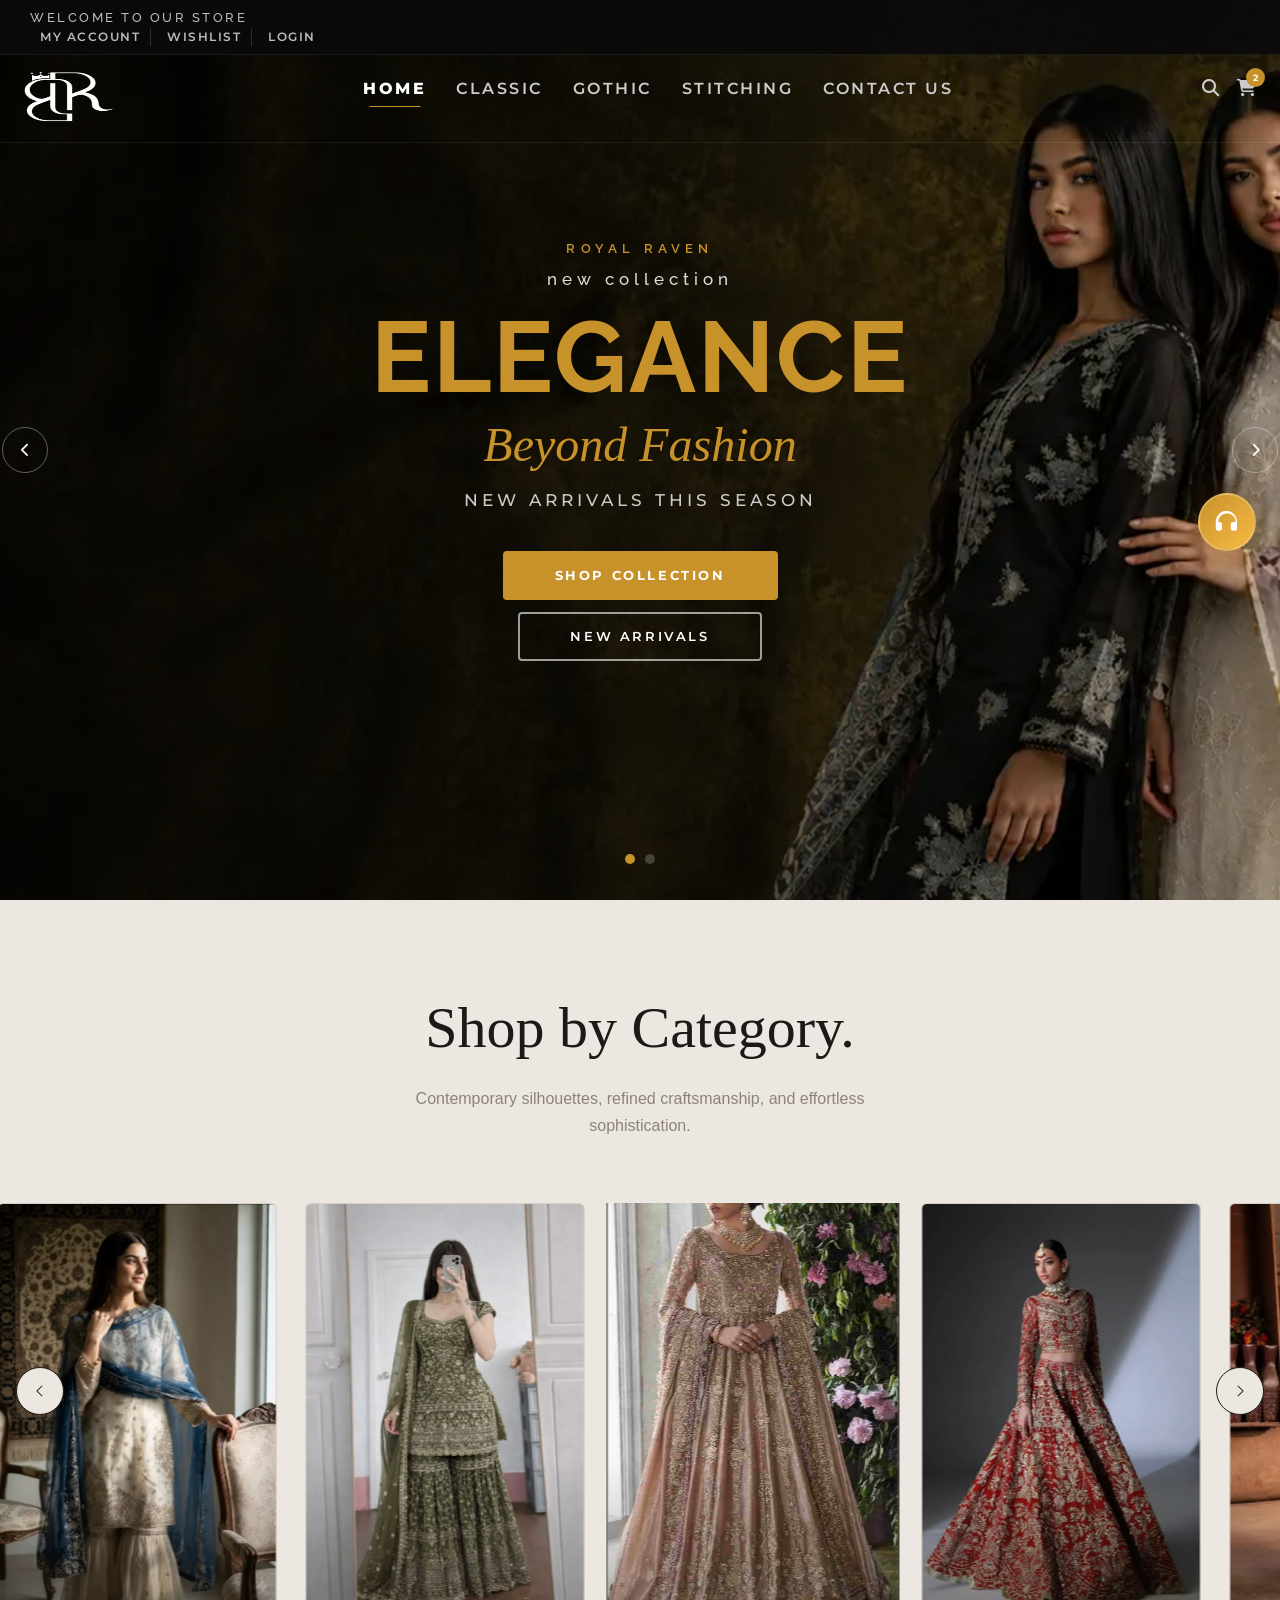
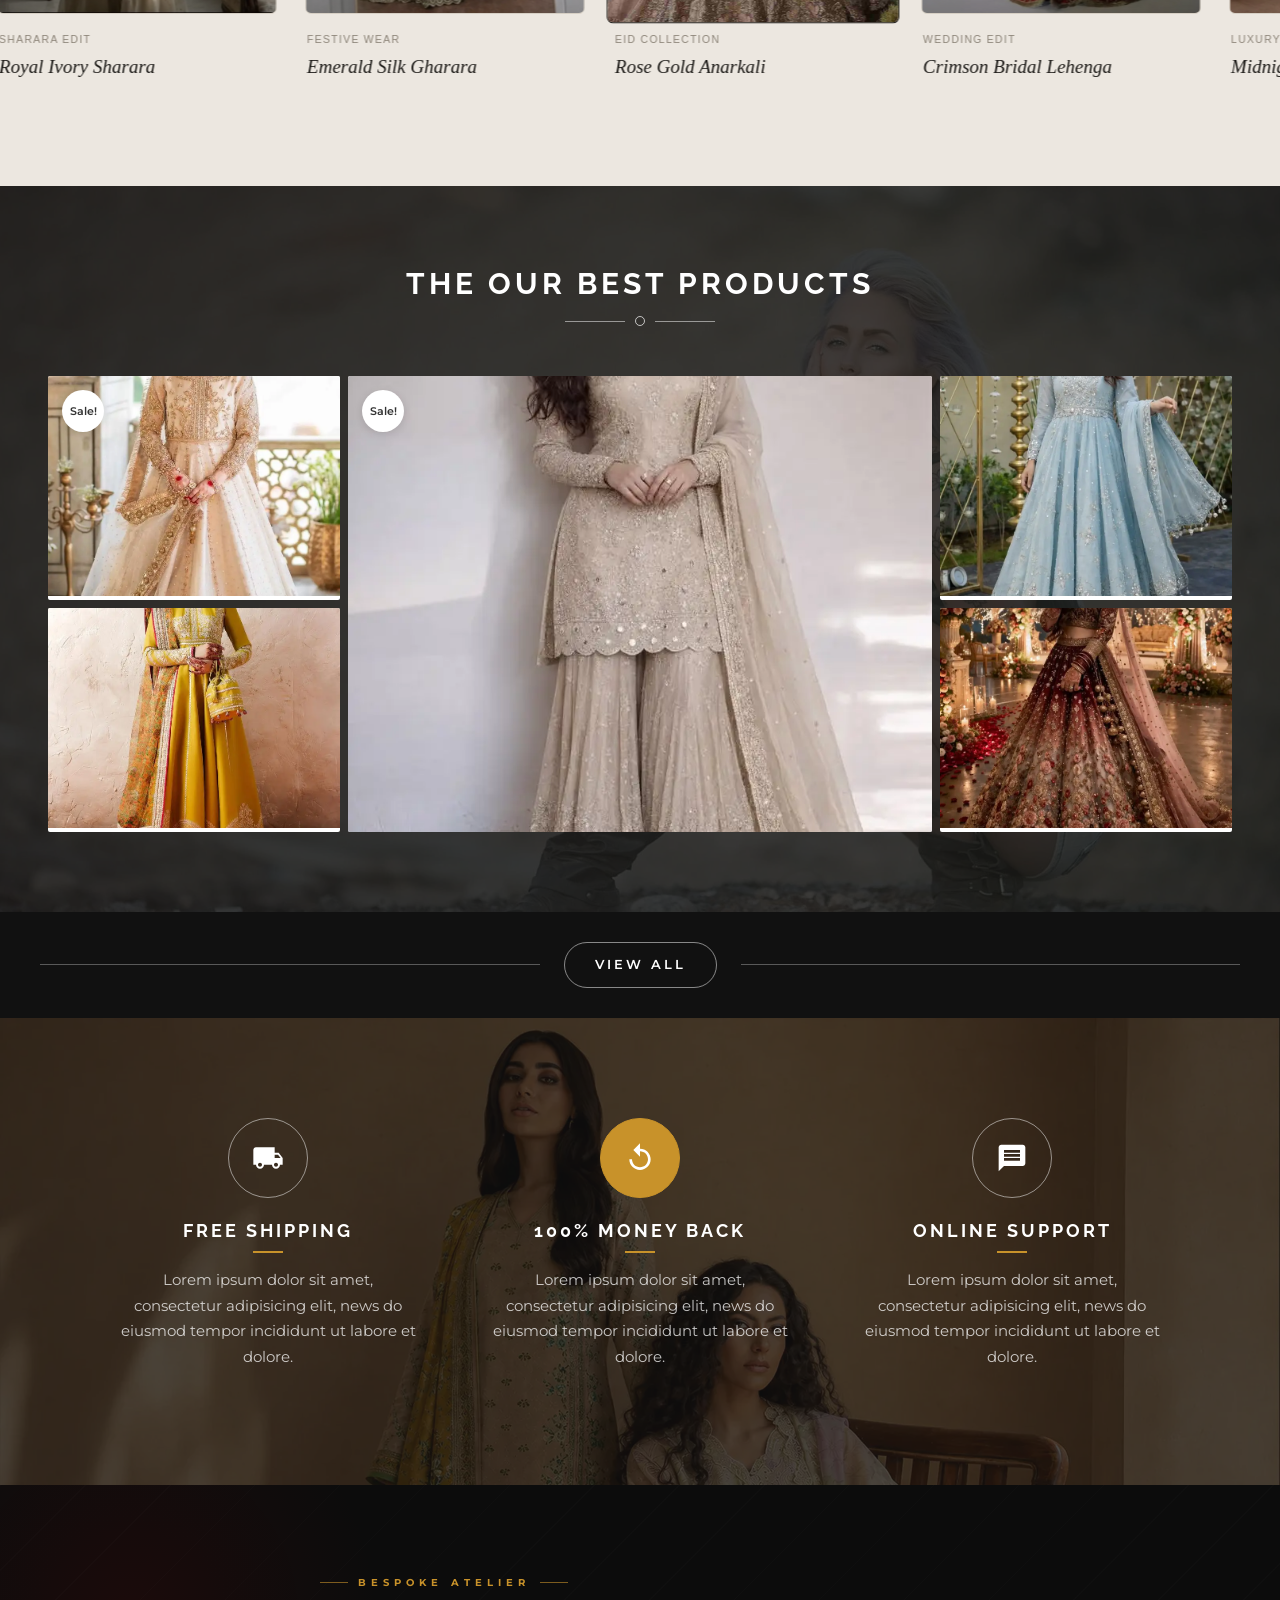
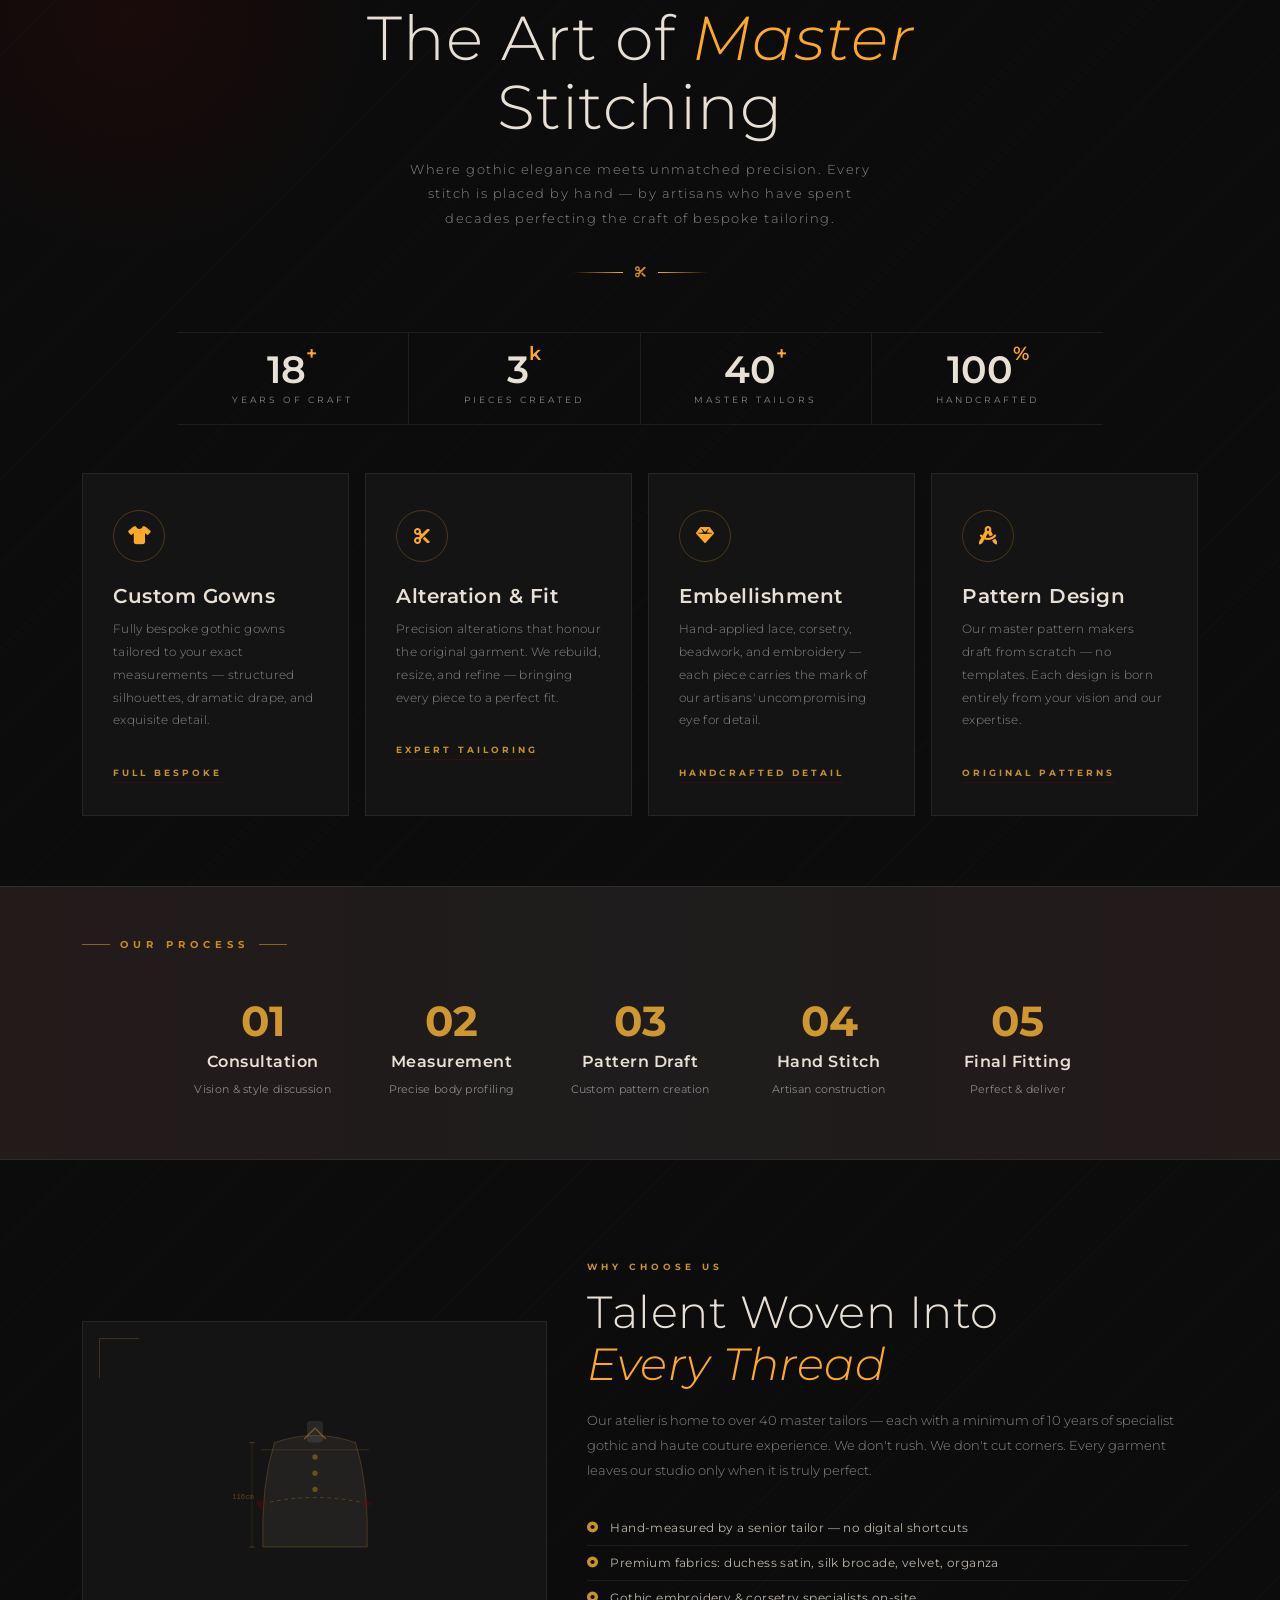
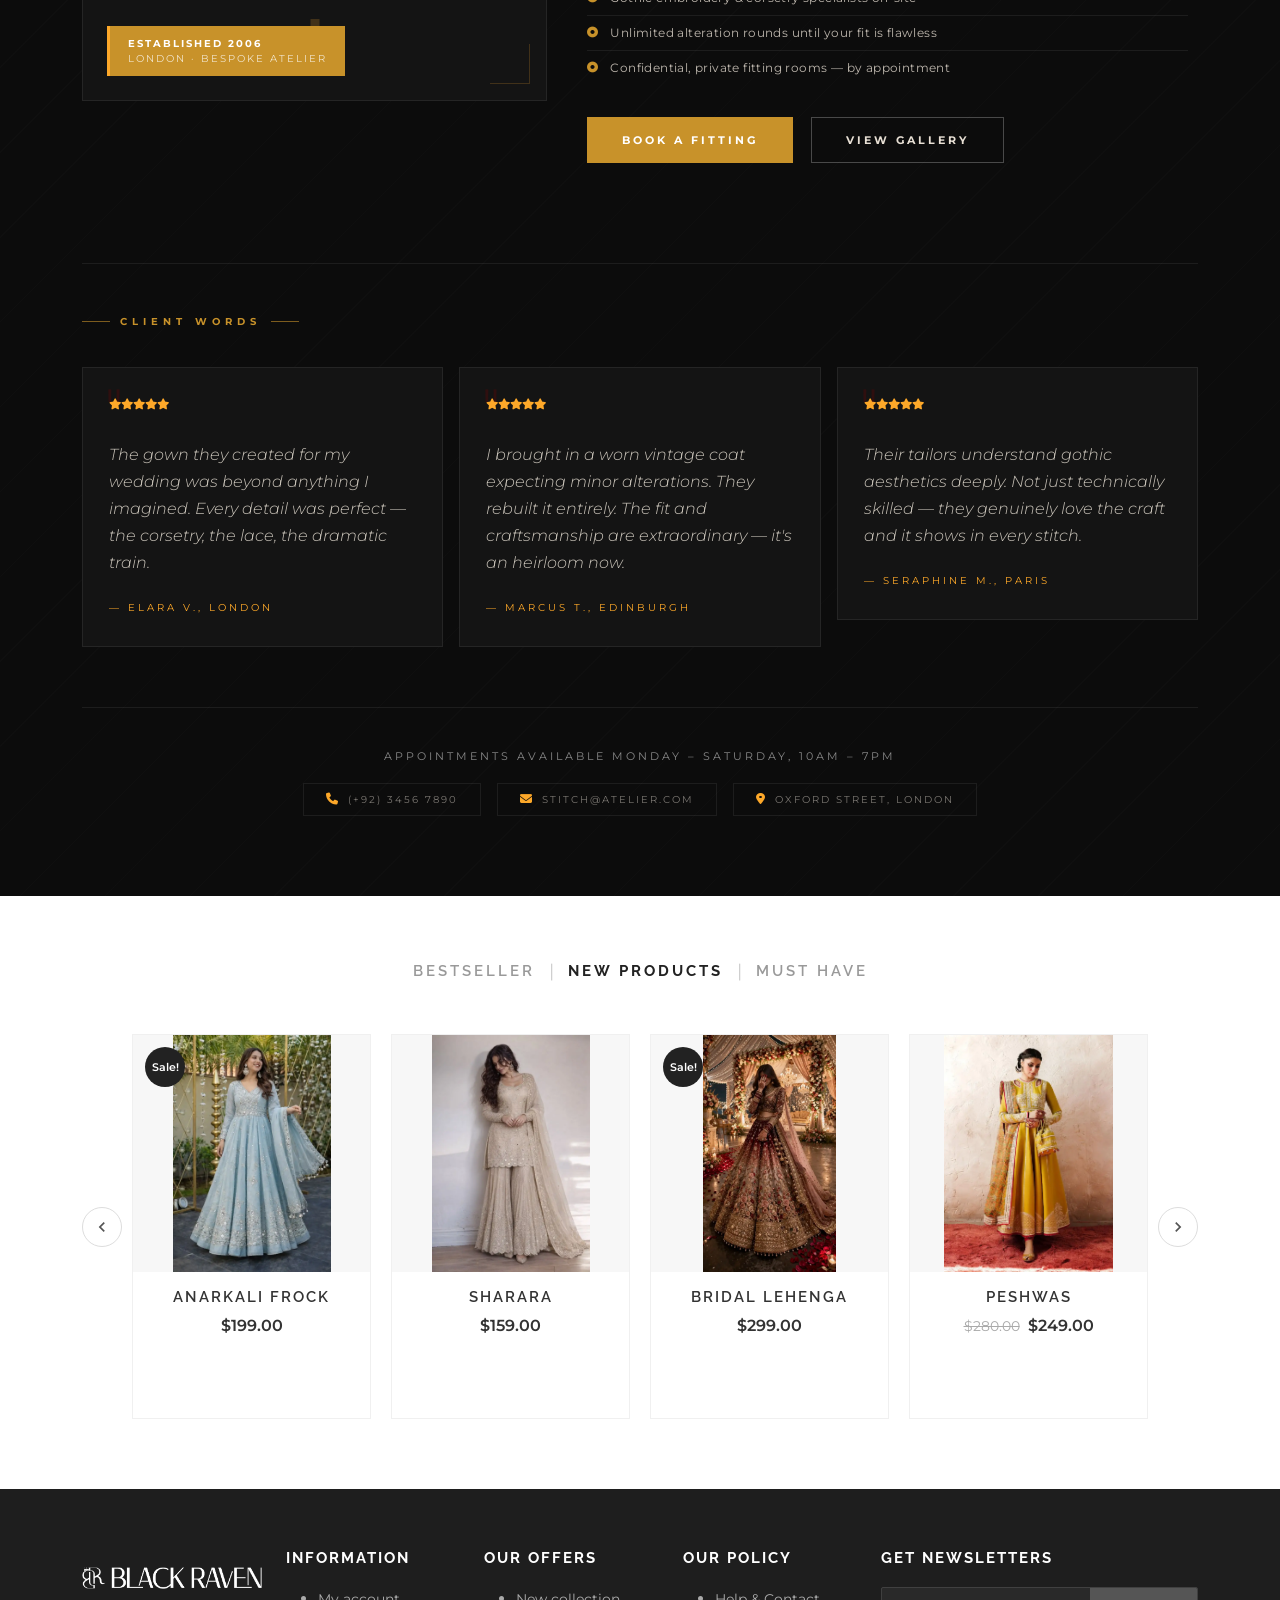
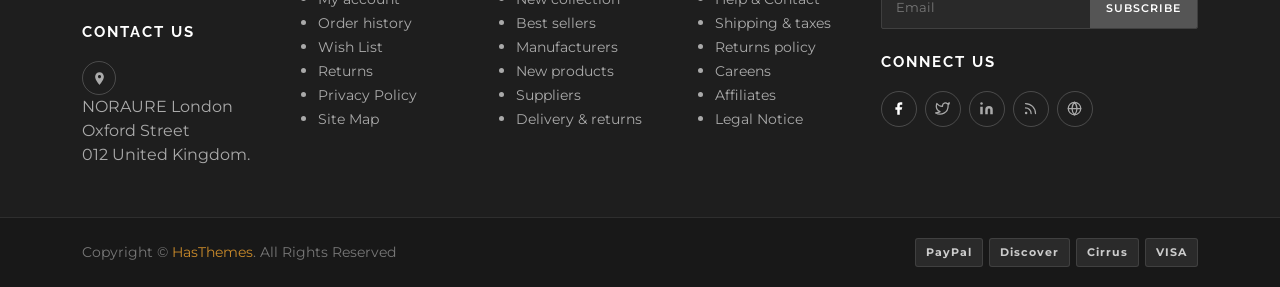
==== commit 032a48db: "frontend ui fixes" ====
--- a/index.html
+++ b/index.html
@@ -10,6 +10,286 @@
   <link href="https://cdn.jsdelivr.net/npm/bootstrap@5.3.3/dist/css/bootstrap.min.css" rel="stylesheet"/>
   <link rel="stylesheet" href="https://cdnjs.cloudflare.com/ajax/libs/font-awesome/6.5.0/css/all.min.css"/>
   <link rel="stylesheet" href="style.css">
+  <style>
+
+  :root{
+    --cw-bg:#ece7e0;
+    --cw-ink:#1c1a17;
+    --cw-muted:#8c8478;
+    --cw-border:#d6cfc4;
+    --cw-card-bg:#dcd5c9;
+    --cw-white:#f7f5f1;
+    --cw-ease:cubic-bezier(.22,.61,.36,1);
+  }
+
+  *{ margin:0; padding:0; box-sizing:border-box; }
+
+  .cw-section{
+    background:var(--cw-bg);
+    font-family:'Jost', sans-serif;
+    padding:96px 0 88px;
+    overflow:hidden;
+    opacity:0;
+    transform:translateY(32px);
+    transition:opacity 0.9s cubic-bezier(.16,1,.3,1), transform 0.9s cubic-bezier(.16,1,.3,1);
+  }
+
+  .cw-section.cw-visible{
+    opacity:1;
+    transform:translateY(0);
+  }
+
+  /* ===== Header ===== */
+
+  .cw-header{
+    width:90%;
+    max-width:900px;
+    margin:0 auto 64px;
+    text-align:center;
+  }
+
+  .cw-label{
+    font-family:'Cormorant Garamond', serif;
+    font-style:italic;
+    font-weight:500;
+    font-size:16px;
+    letter-spacing:0.02em;
+    color:var(--cw-muted);
+    margin-bottom:18px;
+  }
+
+  .cw-heading{
+    font-family:'Cormorant Garamond', serif;
+    font-weight:500;
+    font-size:clamp(36px, 5vw, 58px);
+    line-height:1.12;
+    color:var(--cw-ink);
+    margin-bottom:24px;
+  }
+
+  .cw-heading em{
+    font-style:italic;
+    font-weight:500;
+  }
+
+  .cw-subheading{
+    font-family:'Jost', sans-serif;
+    font-weight:400;
+    font: size 18px;
+    line-height:1.7;
+    color:var(--cw-muted);
+    max-width:540px;
+    margin:0 auto;
+  }
+
+  /* ===== Carousel shell ===== */
+
+  .cw-carousel{
+    position:relative;
+  }
+
+  .cw-track-viewport{
+    overflow:hidden;
+    width:100%;
+    cursor:grab;
+  }
+
+  .cw-track-viewport.cw-dragging{
+    cursor:grabbing;
+  }
+
+  .cw-track{
+    display:flex;
+    will-change:transform;
+  }
+
+  .cw-track.cw-no-transition{
+    transition:none !important;
+  }
+
+  /* ===== Card ===== */
+
+  .cw-card{
+    flex:0 0 auto;
+    width:280px;
+    margin-right:28px;
+    user-select:none;
+    -webkit-user-select:none;
+    opacity:0;
+    transform:translateY(28px) scale(0.96);
+    transition:opacity 0.7s ease, transform 0.55s var(--cw-ease);
+  }
+
+  .cw-card.cw-visible{
+    opacity:1;
+    transform:translateY(0) scale(1);
+  }
+
+  .cw-card-frame{
+    position:relative;
+    width:100%;
+    aspect-ratio:3/4.4;
+    border-radius:6px;
+    overflow:hidden;
+    border:1px solid var(--cw-border);
+    background:var(--cw-card-bg);
+    transition:transform 0.5s var(--cw-ease), border-color 0.5s ease;
+  }
+
+  /* Fallback for engines without aspect-ratio support: padding-top hack */
+  @supports not (aspect-ratio: 1/1){
+    .cw-card-frame{
+      height:0;
+      padding-top:146.6%;
+    }
+  }
+
+  .image-placeholder{
+    position:absolute;
+    inset:0;
+    width:100%;
+    height:100%;
+    background:linear-gradient(135deg, var(--cw-card-bg) 0%, #cfc6b8 100%);
+    transition:transform 0.6s var(--cw-ease);
+  }
+
+  .cw-card img{
+    position:absolute;
+    inset:0;
+    width:100%;
+    height:100%;
+    object-fit:cover;
+    transition:transform 0.6s var(--cw-ease);
+  }
+
+  .cw-card-frame::after{
+    content:'';
+    position:absolute;
+    inset:0;
+    background:linear-gradient(to top, rgba(20,17,13,0.32) 0%, rgba(20,17,13,0) 38%);
+    pointer-events:none;
+  }
+
+  .cw-card-meta{
+    padding:18px 2px 0;
+  }
+
+  .cw-card-label{
+    font-family:'Jost', sans-serif;
+    font-weight:500;
+    font-size:10.5px;
+    letter-spacing:0.12em;
+    text-transform:uppercase;
+    color:var(--cw-muted);
+    margin-bottom:6px;
+  }
+
+  .cw-card-title{
+    font-family:'Cormorant Garamond', serif;
+    font-style:italic;
+    font-weight:500;
+    font-size:19px;
+    color:var(--cw-ink);
+  }
+
+  /* Hover (desktop, fine pointer only) */
+  @media (hover:hover) and (pointer:fine){
+    .cw-card:hover .cw-card-frame{
+      transform:translateY(-10px);
+    }
+    .cw-card:hover .image-placeholder,
+    .cw-card:hover img{
+      transform:scale(1.05);
+    }
+  }
+
+  /* Active / center card emphasis */
+  .cw-card.cw-active .cw-card-frame{
+    transform:scale(1.045);
+    border-color:var(--cw-ink);
+  }
+
+  @media (hover:hover) and (pointer:fine){
+    .cw-card.cw-active:hover .cw-card-frame{
+      transform:translateY(-10px) scale(1.045);
+    }
+  }
+
+  /* ===== Arrows ===== */
+
+  .cw-arrow{
+    position:absolute;
+    top:38%;
+    width:48px;
+    height:48px;
+    border-radius:50%;
+    border:1px solid var(--cw-ink);
+    background:var(--cw-bg);
+    display:flex;
+    align-items:center;
+    justify-content:center;
+    cursor:pointer;
+    z-index:5;
+    transition:background 0.35s ease, transform 0.35s ease, opacity 0.35s ease;
+  }
+
+  .cw-arrow:hover{
+    background:var(--cw-ink);
+    transform:translateY(-50%) scale(1.06);
+  }
+
+  .cw-arrow:hover svg{ stroke:var(--cw-white); }
+
+  .cw-arrow svg{
+    width:18px;
+    height:18px;
+    stroke:var(--cw-ink);
+    fill:none;
+    stroke-width:1.4;
+    transition:stroke 0.35s ease;
+  }
+
+  .cw-arrow-prev{ left:16px; transform:translateY(-50%); }
+  .cw-arrow-next{ right:16px; transform:translateY(-50%); }
+
+  .cw-arrow:focus-visible{
+    outline:2px solid var(--cw-ink);
+    outline-offset:3px;
+  }
+
+  @media (max-width: 760px){
+    .cw-arrow{ display:none; }
+  }
+
+  /* ===== Responsive card sizing =====
+     Desktop: ~4 visible | Tablet: ~3 visible | Mobile: ~1.2-1.5 visible */
+
+  @media (max-width: 1180px){
+    .cw-card{ width:248px; margin-right:24px; }
+  }
+
+  @media (max-width: 900px){
+    .cw-card{ width:230px; margin-right:20px; }
+  }
+
+  @media (max-width: 760px){
+    .cw-section{ padding:72px 0 64px; }
+    .cw-header{ margin-bottom:44px; }
+    .cw-card{ width:210px; margin-right:16px; }
+  }
+
+  @media (max-width: 520px){
+    .cw-card{ width:62vw; margin-right:14px; }
+  }
+
+  @media (prefers-reduced-motion: reduce){
+    .cw-section, .cw-card, .cw-card-frame, .image-placeholder, .cw-card img{
+      transition:none !important;
+    }
+    .cw-card:hover .cw-card-frame{ transform:none; }
+  }
+
+</style>
   <style>
     /* Slide content — left align hatao, center rakho */
 .slide-content {
@@ -131,6 +411,7 @@
   background: #C8922A;
 }
   </style>
+
 </head>
 <body>
 <header>
@@ -246,52 +527,29 @@
     </button>
   </div>
 
-  <!-- FASHION PROMO SECTION -->
-  <section class="fashion-promos py-5">
-    <div class="container-fluid px-lg-5">
-      <div class="row g-4 align-items-stretch">
-        <div class="col-lg-4">
-          <div class="promo-card large-card">
-            <div class="promo-image">
-              <img src="img-1.webp" alt="">
-            </div>
-            <div class="promo-content">
-              <p class="promo-tag">NEW DESIGN</p>
-              <h2 class="promo-title">SEND HER YOUR LOVE</h2>
-              <a href="#" class="promo-btn">GET IT NOW</a>
-            </div>
-          </div>
-        </div>
-        <div class="col-lg-4">
-          <div class="promo-card text-card mb-4">
-            <div class="promo-content center-content">
-              <p class="promo-tag">NEW DESIGN</p>
-              <h2 class="promo-title">SEND HER YOUR LOVE</h2>
-              <a href="#" class="promo-btn">GET IT NOW</a>
-            </div>
-          </div>
-          <div class="promo-card image-card">
-            <div class="promo-image full-image">
-              <img src="img-2.webp" alt="">
-            </div>
-          </div>
-        </div>
-        <div class="col-lg-4">
-          <div class="promo-card tall-card">
-            <div class="promo-image">
-              <img src="img3.jpg" alt="">
-            </div>
-            <div class="promo-overlay-content">
-              <p class="promo-tag">MEN'S FASHION</p>
-              <h2 class="promo-title">MID SEASON SALE</h2>
-              <a href="#" class="promo-btn">VIEW COLLECTION</a>
-            </div>
-          </div>
-        </div>
+<section class="cw-section" id="cw-section">
+
+  <div class="cw-header">
+
+    <h2 class="cw-heading">Shop by Category.</em></h2>
+    <p class="cw-subheading">Contemporary silhouettes, refined craftsmanship, and effortless sophistication.</p>
+  </div>
+  <div class="cw-carousel">
+    <button class="cw-arrow cw-arrow-prev" type="button" aria-label="Previous">
+      <svg viewBox="0 0 24 24"><path d="M15 5l-7 7 7 7"/></svg>
+    </button>
+    <button class="cw-arrow cw-arrow-next" type="button" aria-label="Next">
+      <svg viewBox="0 0 24 24"><path d="M9 5l7 7-7 7"/></svg>
+    </button>
+
+    <div class="cw-track-viewport" id="cw-viewport">
+      <div class="cw-track" id="cw-track">
+        <!-- 8 cards injected by JS (with clones for infinite loop) -->
       </div>
     </div>
-  </section>
-
+  </div>
+
+</section>
   <!-- Best Products Section — Clothes Only -->
   <section class="best-products-section">
     <div class="container-fluid px-4 px-md-5">
@@ -908,7 +1166,291 @@
     </div>
   </div>
 </footer>
-
+<script>
+  (function () {
+  // ─────────────────────────────────────────────────────────────
+  // CARD DATA — Luxury Pakistani Ethnic Fashion Collection
+  // Replace each `image` URL with your own licensed product photo
+  // (portrait orientation recommended, e.g. 800×1100).
+  // ─────────────────────────────────────────────────────────────
+  var CARD_DATA = [
+    {
+      label: 'Sharara Edit',
+      title: 'Royal Ivory Sharara',
+      // Pakistani bridal ivory sharara, intricate silver embroidery, soft beige background, premium campaign style.
+      image: 'royalivory.webp'
+    },
+    {
+      label: 'Festive Wear',
+      title: 'Emerald Silk Gharara',
+      // Deep emerald gharara with gold embellishments, luxury editorial fashion photography.
+      image: 'emeraldsilk.webp'
+    },
+    {
+      label: 'Eid Collection',
+      title: 'Rose Gold Anarkali',
+      // Flowing rose gold anarkali with traditional embroidery, premium Pakistani couture aesthetic.
+      image: 'Rose Gold Anarkal.jpg'
+    },
+    {
+      label: 'Wedding Edit',
+      title: 'Crimson Bridal Lehenga',
+      // Rich red bridal lehenga, heavy handcrafted detailing, luxury Pakistani wedding campaign.
+      image: 'Crimson Bridal Lehenga.webp'
+    },
+    {
+      label: 'Luxury Pret',
+      title: 'Midnight Black Kaftan',
+      // Modern black kaftan with subtle embellishments, minimalist luxury fashion photography.
+      image: 'Midnight Black Kaftan.webp'
+    },
+    {
+      label: 'Contemporary',
+      title: 'Ivory Long Shirt Set',
+      // Elegant ivory long shirt with straight trousers, sophisticated Pakistani designer wear.
+      image: 'Ivory Long Shirt Set.webp'
+    },
+    {
+      label: 'Signature Collection',
+      title: 'Powder Blue Organza',
+      // Powder blue organza ensemble with delicate embroidery, luxury editorial photoshoot.
+      image: 'Powder Blue Organza.webp'
+    },
+    {
+      label: 'Evening Wear',
+      title: 'Champagne Silk Ensemble',
+      // Champagne silk Pakistani formal dress, premium luxury campaign photography.
+      image: 'champagne.jpg'
+    }
+  ];
+
+  function cardHTML(item) {
+    // If an image URL is present, render it; otherwise fall back to the
+    // original empty .image-placeholder so existing CSS still applies.
+    var media = item.image
+      ? '<img class="image-placeholder" src="' + item.image + '" alt="' + item.title +
+        '" draggable="false" onerror="this.removeAttribute(\'src\');this.classList.add(\'image-fallback\');">'
+      : '<div class="image-placeholder"></div>';
+
+    return (
+      '<div class="cw-card">' +
+        '<div class="cw-card-frame">' +
+          media +
+        '</div>' +
+        '<div class="cw-card-meta">' +
+          '<p class="cw-card-label">' + item.label + '</p>' +
+          '<p class="cw-card-title">' + item.title + '</p>' +
+        '</div>' +
+      '</div>'
+    );
+  }
+
+  var track = document.getElementById('cw-track');
+  var viewport = document.getElementById('cw-viewport');
+  var section = document.getElementById('cw-section');
+
+  // Build track: [clone-set][real-set][clone-set] for seamless infinite loop
+  var realHTML = CARD_DATA.map(cardHTML).join('');
+  track.innerHTML = realHTML + realHTML + realHTML;
+
+  var allCards = Array.prototype.slice.call(track.querySelectorAll('.cw-card'));
+  var setLength = CARD_DATA.length;
+
+  /* ---- Reveal on scroll ---- */
+  if (!('IntersectionObserver' in window)) {
+    section.classList.add('cw-visible');
+    allCards.forEach(function (c) { c.classList.add('cw-visible'); });
+  } else {
+    var revealObserver = new IntersectionObserver(function (entries, obs) {
+      entries.forEach(function (entry) {
+        if (entry.isIntersecting) {
+          entry.target.classList.add('cw-visible');
+          var middleSet = allCards.slice(setLength, setLength * 2);
+          middleSet.forEach(function (card, i) {
+            setTimeout(function () { card.classList.add('cw-visible'); }, i * 90);
+          });
+          // edge clone sets show immediately (no stagger) so there are no blank gaps during drag/loop
+          allCards.forEach(function (c) {
+            if (middleSet.indexOf(c) === -1) { c.classList.add('cw-visible'); }
+          });
+          obs.unobserve(entry.target);
+        }
+      });
+    }, { threshold: 0.1 });
+    revealObserver.observe(section);
+  }
+
+  /* ---- Carousel mechanics ---- */
+  var cardWidth = 0;
+  var gap = 0;
+  var step = 0;
+  var currentIndex = setLength; // start in the middle (real) set
+  var isDragging = false;
+  var dragMoved = false;
+  var dragStartX = 0;
+  var dragStartOffset = 0;
+  var currentOffset = 0;
+  var autoplaySpeed = 1; // px per frame, continuous drift
+  var rafId = null;
+  var isPaused = false;
+  var resumeTimer = null;
+
+  function measure() {
+    var sample = allCards[0];
+    var rect = sample.getBoundingClientRect();
+    var styles = window.getComputedStyle(sample);
+    cardWidth = rect.width;
+    gap = parseFloat(styles.marginRight) || 0;
+    step = cardWidth + gap;
+  }
+
+  function setOffset(x) {
+    track.style.transform = 'translateX(' + x + 'px)';
+    currentOffset = x;
+  }
+
+  function jumpToIndex(index, animate) {
+    var target = -(index * step);
+    if (animate) {
+      track.style.transition = 'transform 0.6s cubic-bezier(.22,.61,.36,1)';
+    } else {
+      track.classList.add('cw-no-transition');
+    }
+    setOffset(target);
+    currentIndex = index;
+    updateActiveCard();
+    if (!animate) {
+      requestAnimationFrame(function () { track.classList.remove('cw-no-transition'); });
+    }
+  }
+
+  function updateActiveCard() {
+    var viewportWidth = viewport.getBoundingClientRect().width;
+    var centerX = -currentOffset + viewportWidth / 2;
+    var closest = null;
+    var closestDist = Infinity;
+    allCards.forEach(function (card) {
+      var cardCenter = card.offsetLeft + cardWidth / 2;
+      var dist = Math.abs(cardCenter - centerX);
+      if (dist < closestDist) { closestDist = dist; closest = card; }
+    });
+    allCards.forEach(function (c) { c.classList.remove('cw-active'); });
+    if (closest) { closest.classList.add('cw-active'); }
+  }
+
+  function normalizeLoop() {
+    var original = currentIndex;
+    while (currentIndex >= setLength * 2) { currentIndex -= setLength; }
+    while (currentIndex < setLength) { currentIndex += setLength; }
+    if (currentIndex !== original) { jumpToIndex(currentIndex, false); }
+  }
+
+  function pauseAutoplayBriefly() {
+    isPaused = true;
+    clearTimeout(resumeTimer);
+    resumeTimer = setTimeout(function () { isPaused = false; }, 2600);
+  }
+
+  function goNext() {
+    pauseAutoplayBriefly();
+    currentIndex += 1;
+    normalizeLoop();
+    jumpToIndex(currentIndex, true);
+  }
+
+  function goPrev() {
+    pauseAutoplayBriefly();
+    currentIndex -= 1;
+    normalizeLoop();
+    jumpToIndex(currentIndex, true);
+  }
+
+  /* ---- Continuous autoplay drift ---- */
+  function autoplayTick() {
+    if (!isPaused && !isDragging && step > 0) {
+      var next = currentOffset - autoplaySpeed;
+      track.style.transition = 'none';
+      var totalSetWidth = setLength * step;
+      // wrap seamlessly once we've drifted a full set-width past the middle anchor
+      if (Math.abs(next) >= totalSetWidth * 2) {
+        next += totalSetWidth;
+      }
+      setOffset(next);
+      currentIndex = Math.round(-currentOffset / step);
+    }
+    rafId = requestAnimationFrame(autoplayTick);
+  }
+
+  /* ---- Drag / swipe support ---- */
+  function onPointerDown(e) {
+    isDragging = true;
+    dragMoved = false;
+    isPaused = true;
+    viewport.classList.add('cw-dragging');
+    dragStartX = (e.touches ? e.touches[0].clientX : e.clientX);
+    dragStartOffset = currentOffset;
+    track.style.transition = 'none';
+  }
+
+  function onPointerMove(e) {
+    if (!isDragging) return;
+    var x = (e.touches ? e.touches[0].clientX : e.clientX);
+    var delta = x - dragStartX;
+    if (Math.abs(delta) > 3) { dragMoved = true; }
+    setOffset(dragStartOffset + delta);
+  }
+
+  function onPointerUp() {
+    if (!isDragging) return;
+    isDragging = false;
+    viewport.classList.remove('cw-dragging');
+    currentIndex = Math.round(-currentOffset / step);
+    normalizeLoop();
+    jumpToIndex(currentIndex, true);
+    clearTimeout(resumeTimer);
+    resumeTimer = setTimeout(function () { isPaused = false; }, 2600);
+  }
+
+  viewport.addEventListener('mousedown', onPointerDown);
+  window.addEventListener('mousemove', onPointerMove);
+  window.addEventListener('mouseup', onPointerUp);
+  viewport.addEventListener('touchstart', onPointerDown, { passive: true });
+  viewport.addEventListener('touchmove', onPointerMove, { passive: true });
+  viewport.addEventListener('touchend', onPointerUp);
+
+  // prevent accidental click-through on cards right after a drag
+  viewport.addEventListener('click', function (e) {
+    if (dragMoved) { e.preventDefault(); e.stopPropagation(); }
+  }, true);
+
+  viewport.addEventListener('mouseenter', function () { isPaused = true; });
+  viewport.addEventListener('mouseleave', function () {
+    if (!isDragging) { isPaused = false; }
+  });
+
+  document.querySelector('.cw-arrow-prev').addEventListener('click', goPrev);
+  document.querySelector('.cw-arrow-next').addEventListener('click', goNext);
+
+  /* ---- Init ---- */
+  function init() {
+    measure();
+    jumpToIndex(currentIndex, false);
+    if (rafId) { cancelAnimationFrame(rafId); }
+    rafId = requestAnimationFrame(autoplayTick);
+  }
+
+  window.addEventListener('resize', function () {
+    measure();
+    jumpToIndex(currentIndex, false);
+  });
+
+  if (document.readyState === 'complete') {
+    init();
+  } else {
+    window.addEventListener('load', init);
+  }
+})();
+</script>
 <script src="https://cdn.jsdelivr.net/npm/bootstrap@5.3.0/dist/js/bootstrap.bundle.min.js"></script>
 <script src="script.js"></script>
 <script src="music-player.js"></script>
--- a/style.css
+++ b/style.css
@@ -475,7 +475,7 @@
   background-color: #1a0808;
   background-image: url('website-banner.webp');
   background-size: cover;
-  background-position: center; /* large screen — theek hai */
+  background-position: center ; /* large screen — theek hai */
 }
 
 /* Small screen — sirf right side dikhao */
@@ -797,9 +797,9 @@
   content: '';
   position: absolute;
   inset: 0;
-  background-image: url('slider-1.jpg');
+  background-image: url('slider-3.jpg');
   background-size: cover;
-  background-position: center;
+  background-position: right;
   opacity: 0.18;
   z-index: 0;
 }
@@ -1065,9 +1065,9 @@
   content: '';
   position: absolute;
   inset: 0;
-  background-image: url('download\ \(1\).jpg');
+  background-image: url('website-banner-hero-C3e.jpg\ \(1\).webp');
   background-size: cover;
-  background-position: center;
+  background-position: top;
   opacity: 0.25;
   z-index: 0;
 }
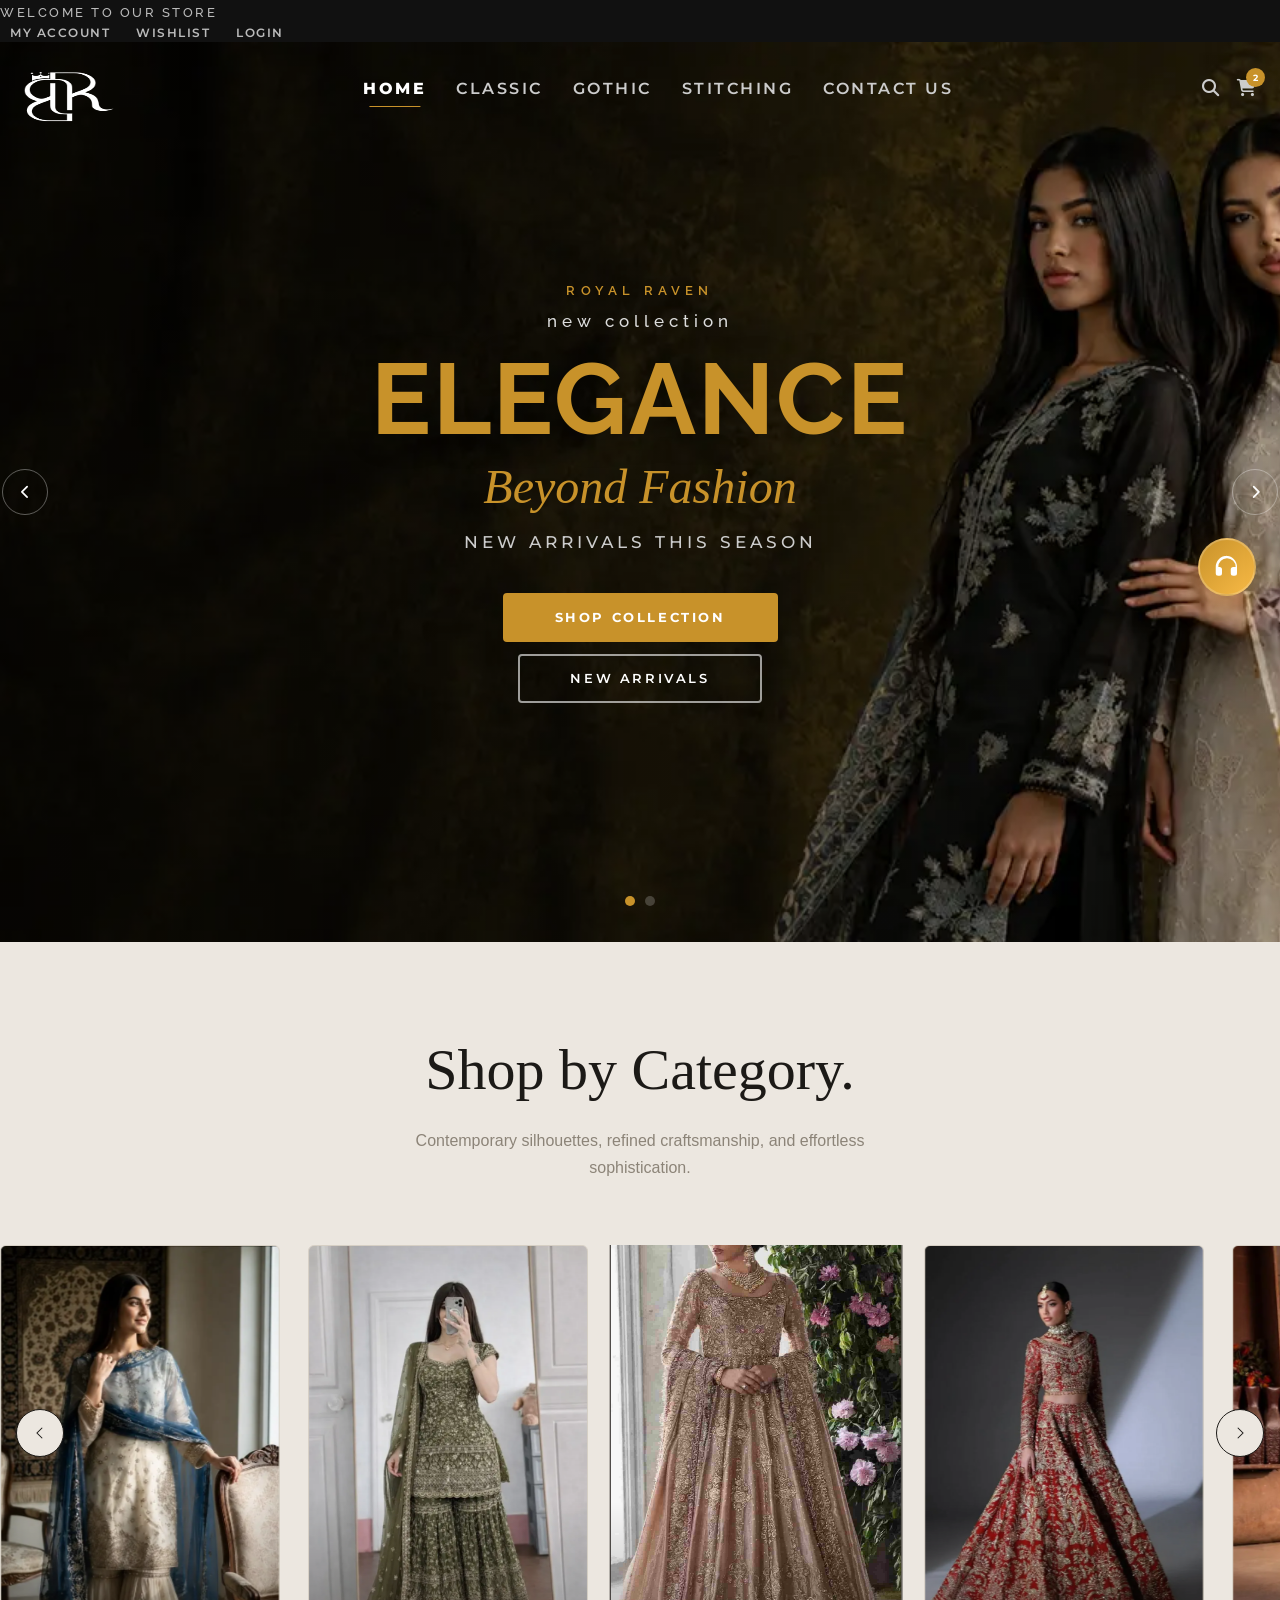
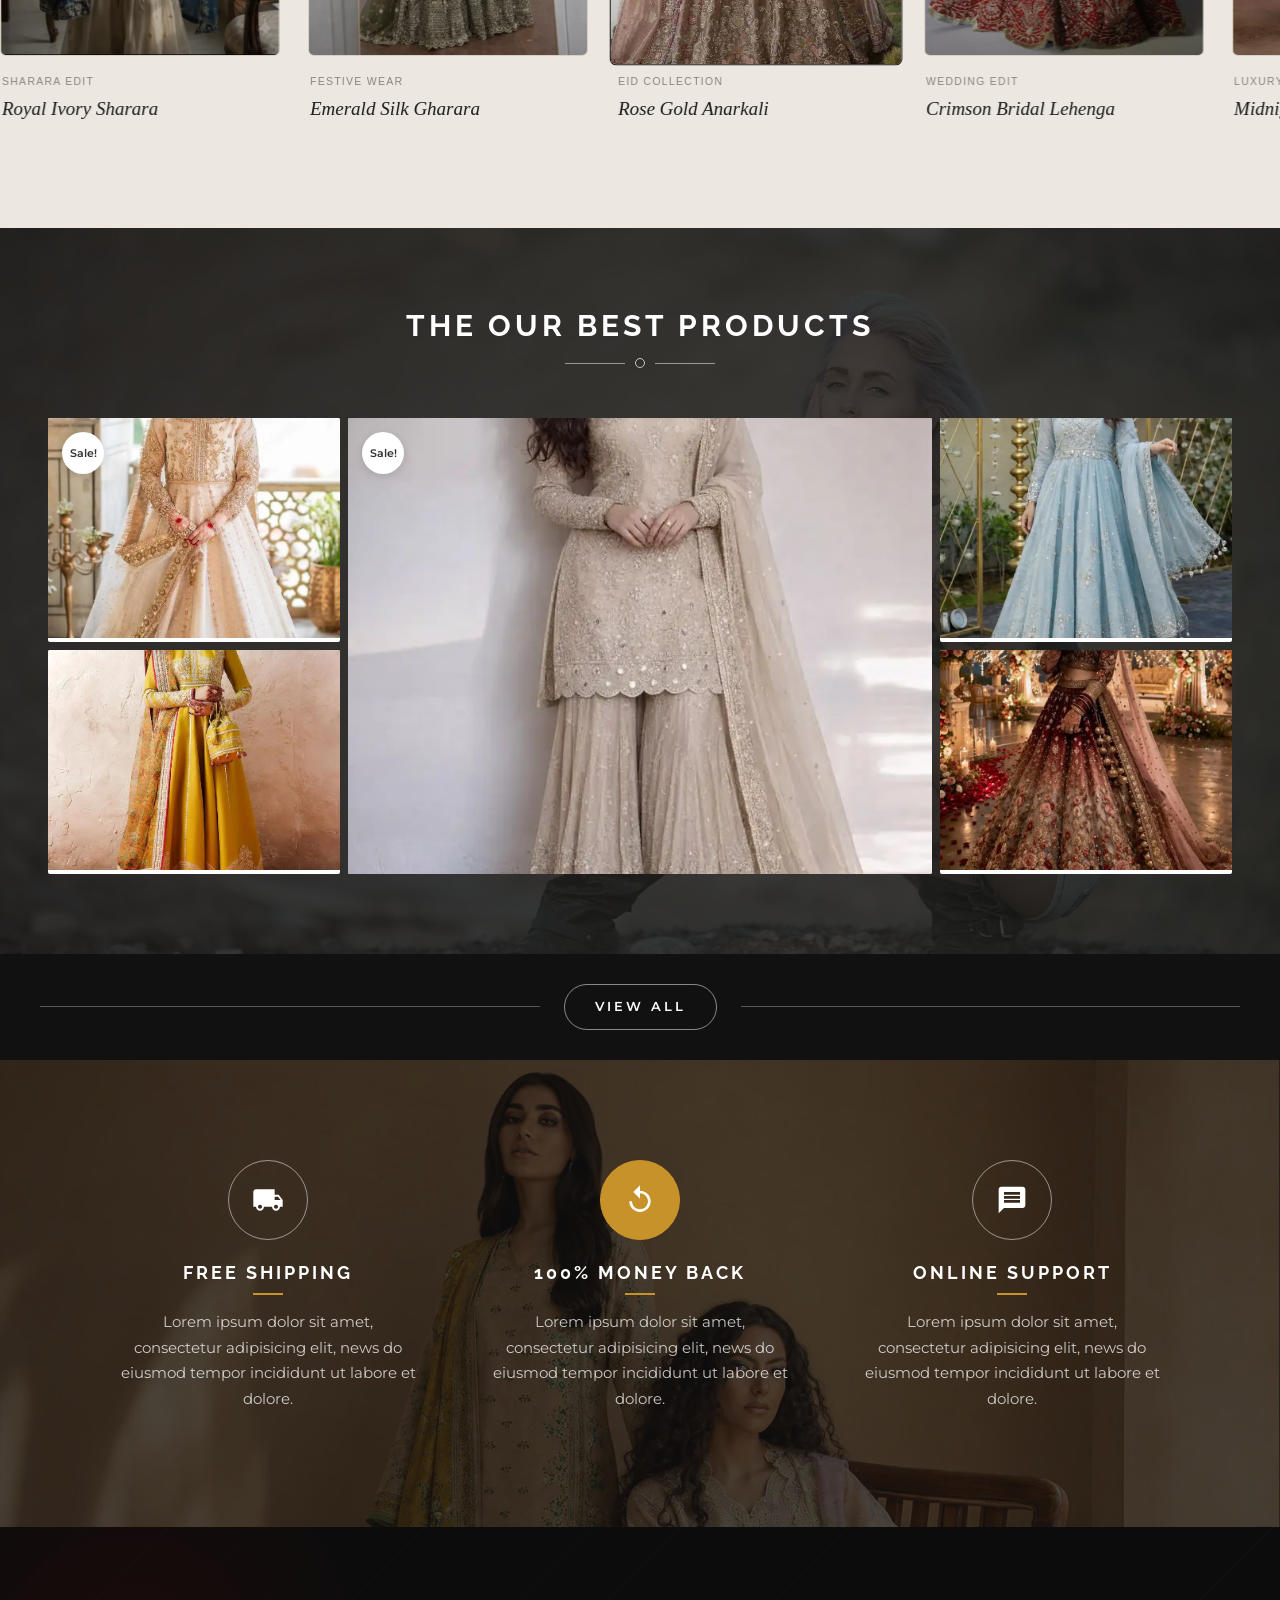
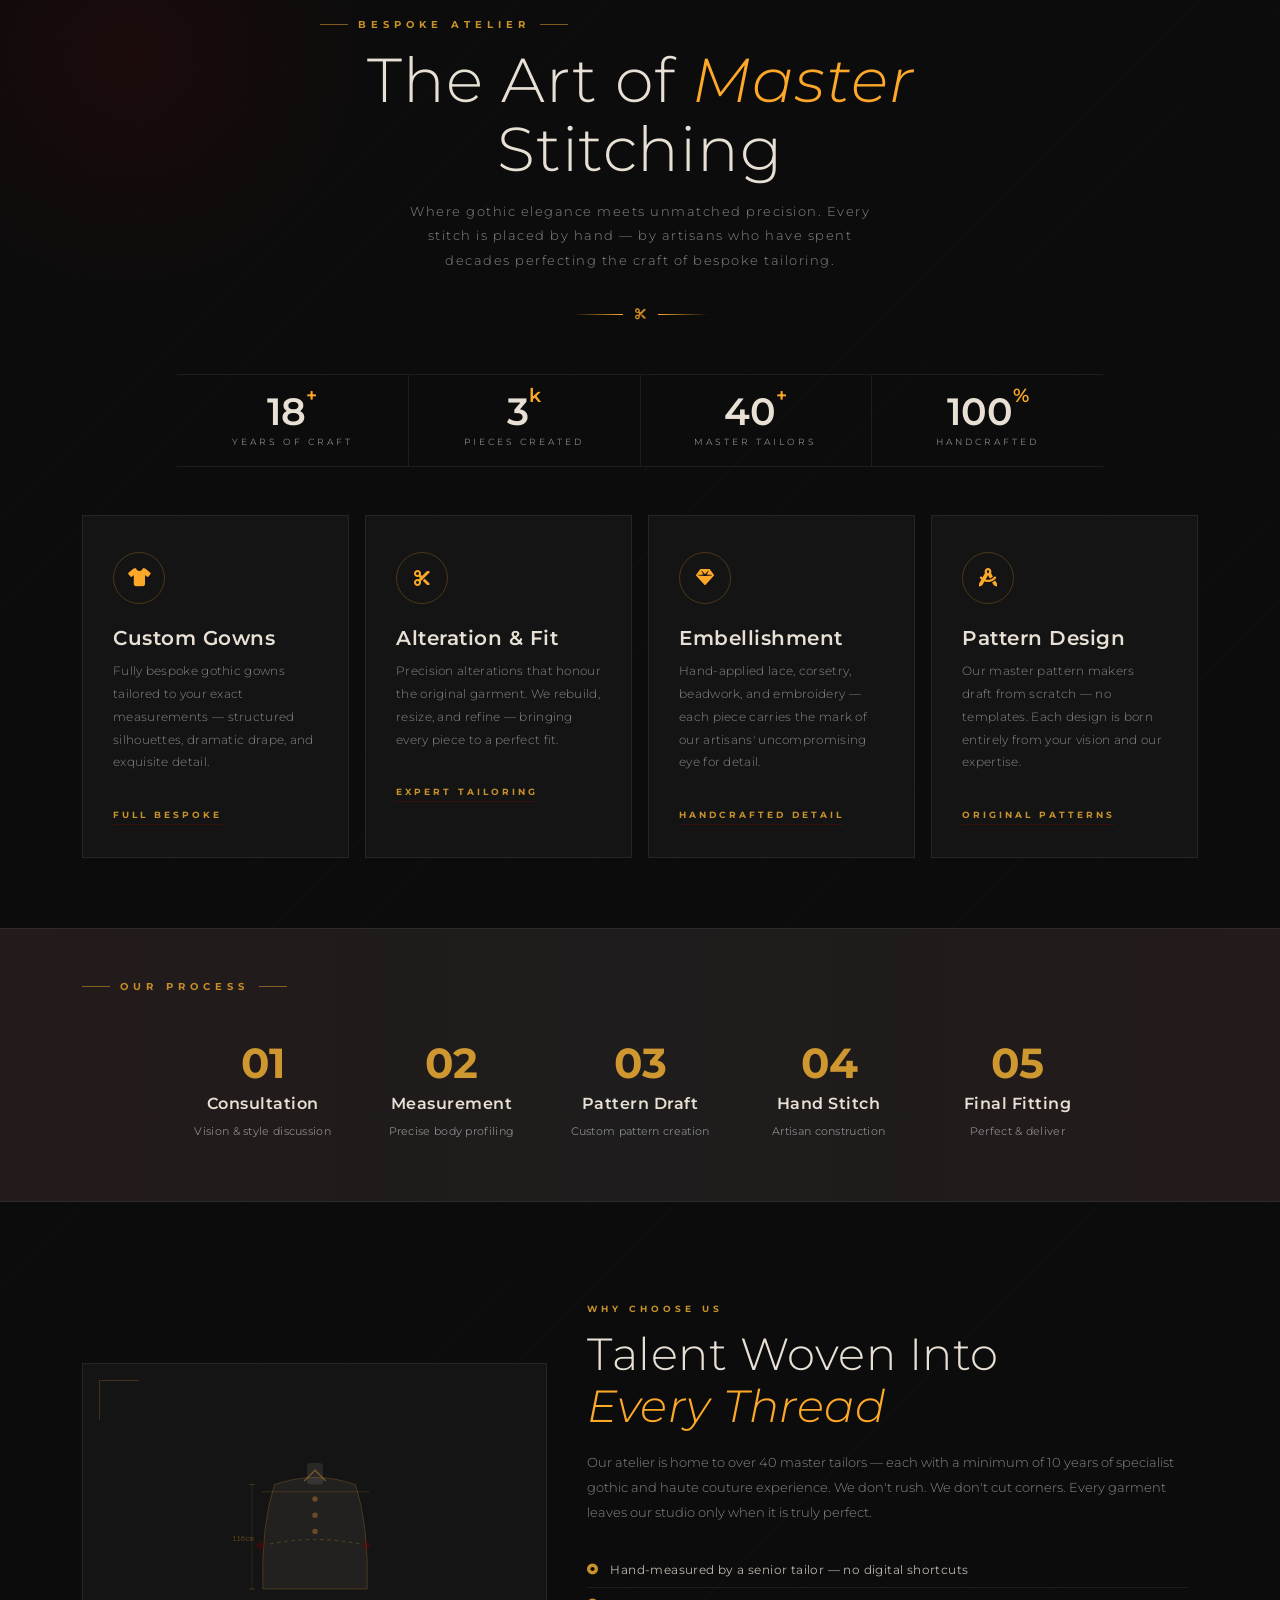
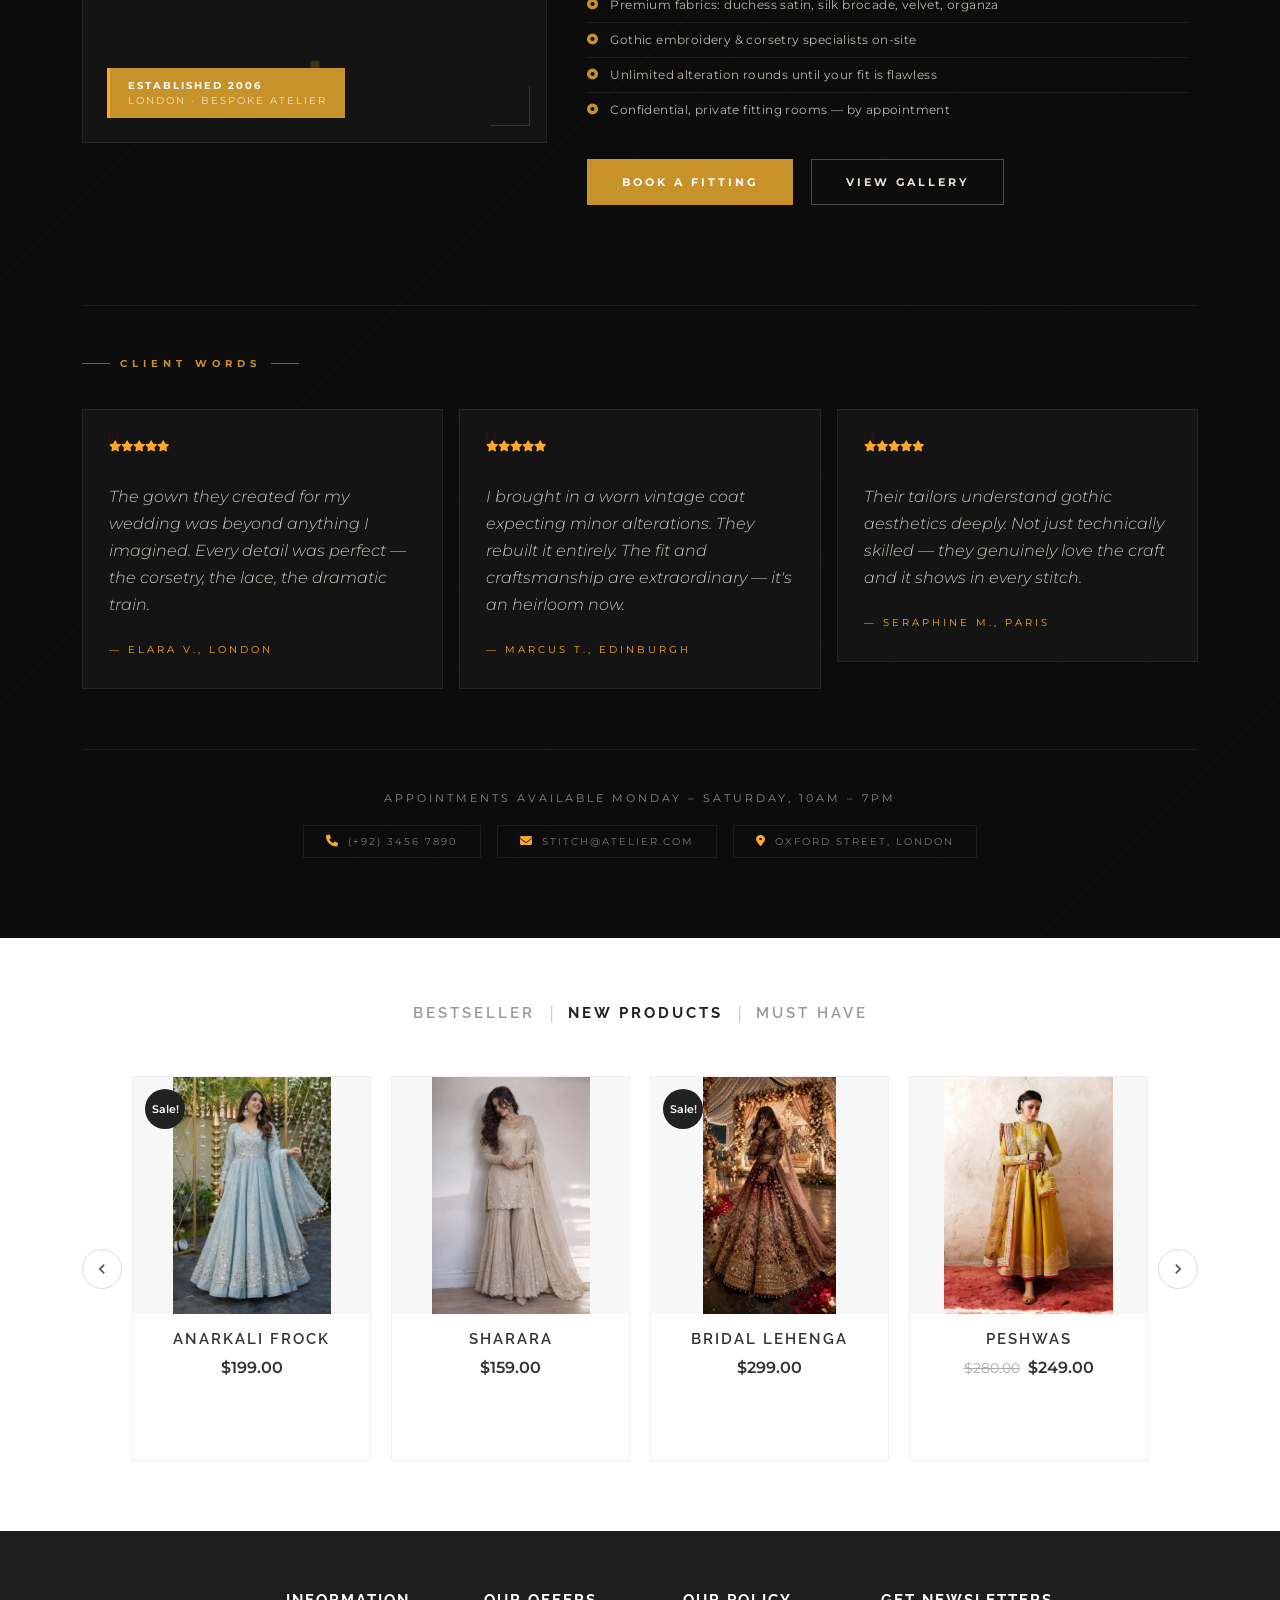
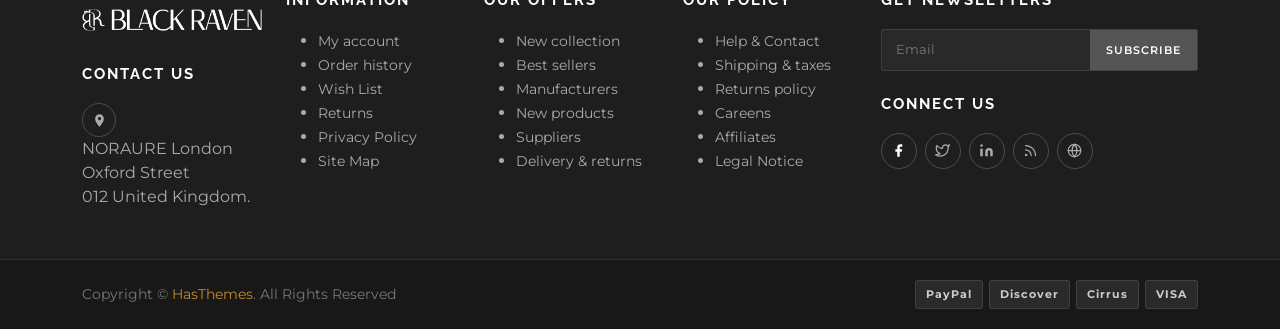
==== commit 7f42f550: "frontend ui fixes" ====
--- a/index.html
+++ b/index.html
@@ -1167,76 +1167,26 @@
   </div>
 </footer>
 <script>
-  (function () {
-  // ─────────────────────────────────────────────────────────────
-  // CARD DATA — Luxury Pakistani Ethnic Fashion Collection
-  // Replace each `image` URL with your own licensed product photo
-  // (portrait orientation recommended, e.g. 800×1100).
-  // ─────────────────────────────────────────────────────────────
+(function () {
   var CARD_DATA = [
-    {
-      label: 'Sharara Edit',
-      title: 'Royal Ivory Sharara',
-      // Pakistani bridal ivory sharara, intricate silver embroidery, soft beige background, premium campaign style.
-      image: 'royalivory.webp'
-    },
-    {
-      label: 'Festive Wear',
-      title: 'Emerald Silk Gharara',
-      // Deep emerald gharara with gold embellishments, luxury editorial fashion photography.
-      image: 'emeraldsilk.webp'
-    },
-    {
-      label: 'Eid Collection',
-      title: 'Rose Gold Anarkali',
-      // Flowing rose gold anarkali with traditional embroidery, premium Pakistani couture aesthetic.
-      image: 'Rose Gold Anarkal.jpg'
-    },
-    {
-      label: 'Wedding Edit',
-      title: 'Crimson Bridal Lehenga',
-      // Rich red bridal lehenga, heavy handcrafted detailing, luxury Pakistani wedding campaign.
-      image: 'Crimson Bridal Lehenga.webp'
-    },
-    {
-      label: 'Luxury Pret',
-      title: 'Midnight Black Kaftan',
-      // Modern black kaftan with subtle embellishments, minimalist luxury fashion photography.
-      image: 'Midnight Black Kaftan.webp'
-    },
-    {
-      label: 'Contemporary',
-      title: 'Ivory Long Shirt Set',
-      // Elegant ivory long shirt with straight trousers, sophisticated Pakistani designer wear.
-      image: 'Ivory Long Shirt Set.webp'
-    },
-    {
-      label: 'Signature Collection',
-      title: 'Powder Blue Organza',
-      // Powder blue organza ensemble with delicate embroidery, luxury editorial photoshoot.
-      image: 'Powder Blue Organza.webp'
-    },
-    {
-      label: 'Evening Wear',
-      title: 'Champagne Silk Ensemble',
-      // Champagne silk Pakistani formal dress, premium luxury campaign photography.
-      image: 'champagne.jpg'
-    }
+    { label: 'Sharara Edit',          title: 'Royal Ivory Sharara',       image: 'royalivory.webp' },
+    { label: 'Festive Wear',          title: 'Emerald Silk Gharara',      image: 'emeraldsilk.webp' },
+    { label: 'Eid Collection',        title: 'Rose Gold Anarkali',        image: 'Rose Gold Anarkal.jpg' },
+    { label: 'Wedding Edit',          title: 'Crimson Bridal Lehenga',    image: 'Crimson Bridal Lehenga.webp' },
+    { label: 'Luxury Pret',           title: 'Midnight Black Kaftan',     image: 'Midnight Black Kaftan.webp' },
+    { label: 'Contemporary',          title: 'Ivory Long Shirt Set',      image: 'Ivory Long Shirt Set.webp' },
+    { label: 'Signature Collection',  title: 'Powder Blue Organza',       image: 'Powder Blue Organza.webp' },
+    { label: 'Evening Wear',          title: 'Champagne Silk Ensemble',   image: 'champagne.jpg' }
   ];
 
   function cardHTML(item) {
-    // If an image URL is present, render it; otherwise fall back to the
-    // original empty .image-placeholder so existing CSS still applies.
     var media = item.image
       ? '<img class="image-placeholder" src="' + item.image + '" alt="' + item.title +
         '" draggable="false" onerror="this.removeAttribute(\'src\');this.classList.add(\'image-fallback\');">'
       : '<div class="image-placeholder"></div>';
-
     return (
       '<div class="cw-card">' +
-        '<div class="cw-card-frame">' +
-          media +
-        '</div>' +
+        '<div class="cw-card-frame">' + media + '</div>' +
         '<div class="cw-card-meta">' +
           '<p class="cw-card-label">' + item.label + '</p>' +
           '<p class="cw-card-title">' + item.title + '</p>' +
@@ -1249,7 +1199,6 @@
   var viewport = document.getElementById('cw-viewport');
   var section = document.getElementById('cw-section');
 
-  // Build track: [clone-set][real-set][clone-set] for seamless infinite loop
   var realHTML = CARD_DATA.map(cardHTML).join('');
   track.innerHTML = realHTML + realHTML + realHTML;
 
@@ -1269,7 +1218,6 @@
           middleSet.forEach(function (card, i) {
             setTimeout(function () { card.classList.add('cw-visible'); }, i * 90);
           });
-          // edge clone sets show immediately (no stagger) so there are no blank gaps during drag/loop
           allCards.forEach(function (c) {
             if (middleSet.indexOf(c) === -1) { c.classList.add('cw-visible'); }
           });
@@ -1280,20 +1228,23 @@
     revealObserver.observe(section);
   }
 
+  /* ---- pause autoplay when section off-screen (battery + jank) ---- */
+  var inView = true;
+  if ('IntersectionObserver' in window) {
+    new IntersectionObserver(function (es) {
+      es.forEach(function (en) { inView = en.isIntersecting; });
+    }, { threshold: 0 }).observe(section);
+  }
+
   /* ---- Carousel mechanics ---- */
-  var cardWidth = 0;
-  var gap = 0;
-  var step = 0;
-  var currentIndex = setLength; // start in the middle (real) set
-  var isDragging = false;
-  var dragMoved = false;
-  var dragStartX = 0;
-  var dragStartOffset = 0;
-  var currentOffset = 0;
-  var autoplaySpeed = 1; // px per frame, continuous drift
-  var rafId = null;
-  var isPaused = false;
-  var resumeTimer = null;
+  var cardWidth = 0, gap = 0, step = 0;
+  var currentIndex = setLength;
+  var isDragging = false, dragMoved = false;
+  var dragStartX = 0, dragStartY = 0, dragStartOffset = 0, currentOffset = 0;
+  var lockedAxis = null;                 // 'x' | 'y' (touch direction lock)
+  var autoplaySpeed = 0.05;              // px PER MILLISECOND (~50px/s) — frame-rate independent
+  var lastTime = null;
+  var rafId = null, isPaused = false, resumeTimer = null;
 
   function measure() {
     var sample = allCards[0];
@@ -1304,8 +1255,9 @@
     step = cardWidth + gap;
   }
 
+  // translate3d => apni GPU layer, mobile pe smooth (no main-thread repaint)
   function setOffset(x) {
-    track.style.transform = 'translateX(' + x + 'px)';
+    track.style.transform = 'translate3d(' + x + 'px,0,0)';
     currentOffset = x;
   }
 
@@ -1327,8 +1279,7 @@
   function updateActiveCard() {
     var viewportWidth = viewport.getBoundingClientRect().width;
     var centerX = -currentOffset + viewportWidth / 2;
-    var closest = null;
-    var closestDist = Infinity;
+    var closest = null, closestDist = Infinity;
     allCards.forEach(function (card) {
       var cardCenter = card.offsetLeft + cardWidth / 2;
       var dist = Math.abs(cardCenter - centerX);
@@ -1351,53 +1302,63 @@
     resumeTimer = setTimeout(function () { isPaused = false; }, 2600);
   }
 
-  function goNext() {
-    pauseAutoplayBriefly();
-    currentIndex += 1;
-    normalizeLoop();
-    jumpToIndex(currentIndex, true);
-  }
-
-  function goPrev() {
-    pauseAutoplayBriefly();
-    currentIndex -= 1;
-    normalizeLoop();
-    jumpToIndex(currentIndex, true);
-  }
-
-  /* ---- Continuous autoplay drift ---- */
-  function autoplayTick() {
-    if (!isPaused && !isDragging && step > 0) {
-      var next = currentOffset - autoplaySpeed;
+  function goNext() { pauseAutoplayBriefly(); currentIndex += 1; normalizeLoop(); jumpToIndex(currentIndex, true); }
+  function goPrev() { pauseAutoplayBriefly(); currentIndex -= 1; normalizeLoop(); jumpToIndex(currentIndex, true); }
+
+  /* ---- Continuous autoplay drift (delta-time based) ---- */
+  function autoplayTick(now) {
+    if (lastTime == null) { lastTime = now; }
+    var dt = now - lastTime;
+    lastTime = now;
+    if (dt > 50) { dt = 16; }            // tab switch / stall hone pe bara jump rok do
+
+    if (!isPaused && !isDragging && inView && step > 0) {
+      var next = currentOffset - autoplaySpeed * dt;
       track.style.transition = 'none';
       var totalSetWidth = setLength * step;
-      // wrap seamlessly once we've drifted a full set-width past the middle anchor
-      if (Math.abs(next) >= totalSetWidth * 2) {
-        next += totalSetWidth;
-      }
+      if (Math.abs(next) >= totalSetWidth * 2) { next += totalSetWidth; }
       setOffset(next);
       currentIndex = Math.round(-currentOffset / step);
     }
     rafId = requestAnimationFrame(autoplayTick);
   }
 
-  /* ---- Drag / swipe support ---- */
+  /* ---- Drag / swipe (touch pe axis-lock so vertical scroll na khinche) ---- */
   function onPointerDown(e) {
     isDragging = true;
     dragMoved = false;
+    lockedAxis = null;
     isPaused = true;
     viewport.classList.add('cw-dragging');
     dragStartX = (e.touches ? e.touches[0].clientX : e.clientX);
+    dragStartY = (e.touches ? e.touches[0].clientY : e.clientY);
     dragStartOffset = currentOffset;
     track.style.transition = 'none';
   }
 
   function onPointerMove(e) {
     if (!isDragging) return;
-    var x = (e.touches ? e.touches[0].clientX : e.clientX);
-    var delta = x - dragStartX;
-    if (Math.abs(delta) > 3) { dragMoved = true; }
-    setOffset(dragStartOffset + delta);
+    var isTouch = !!e.touches;
+    var x = (isTouch ? e.touches[0].clientX : e.clientX);
+    var y = (isTouch ? e.touches[0].clientY : e.clientY);
+    var dx = x - dragStartX;
+    var dy = y - dragStartY;
+
+    // touch: pehle direction decide karo
+    if (isTouch && lockedAxis === null && (Math.abs(dx) > 6 || Math.abs(dy) > 6)) {
+      lockedAxis = Math.abs(dx) > Math.abs(dy) ? 'x' : 'y';
+    }
+    // agar user vertical scroll kar raha hai -> drag chhod do, carousel ko mat hilao
+    if (isTouch && lockedAxis === 'y') {
+      isDragging = false;
+      viewport.classList.remove('cw-dragging');
+      clearTimeout(resumeTimer);
+      resumeTimer = setTimeout(function () { isPaused = false; }, 600);
+      return;
+    }
+
+    if (Math.abs(dx) > 3) { dragMoved = true; }
+    setOffset(dragStartOffset + dx);
   }
 
   function onPointerUp() {
@@ -1418,24 +1379,26 @@
   viewport.addEventListener('touchmove', onPointerMove, { passive: true });
   viewport.addEventListener('touchend', onPointerUp);
 
-  // prevent accidental click-through on cards right after a drag
   viewport.addEventListener('click', function (e) {
     if (dragMoved) { e.preventDefault(); e.stopPropagation(); }
   }, true);
 
   viewport.addEventListener('mouseenter', function () { isPaused = true; });
-  viewport.addEventListener('mouseleave', function () {
-    if (!isDragging) { isPaused = false; }
-  });
+  viewport.addEventListener('mouseleave', function () { if (!isDragging) { isPaused = false; } });
 
   document.querySelector('.cw-arrow-prev').addEventListener('click', goPrev);
   document.querySelector('.cw-arrow-next').addEventListener('click', goNext);
 
   /* ---- Init ---- */
   function init() {
+    // GPU hints — JS se laga diye taake CSS file chherni na pare
+    track.style.willChange = 'transform';
+    track.style.backfaceVisibility = 'hidden';
+
     measure();
     jumpToIndex(currentIndex, false);
     if (rafId) { cancelAnimationFrame(rafId); }
+    lastTime = null;
     rafId = requestAnimationFrame(autoplayTick);
   }
 
@@ -1444,11 +1407,8 @@
     jumpToIndex(currentIndex, false);
   });
 
-  if (document.readyState === 'complete') {
-    init();
-  } else {
-    window.addEventListener('load', init);
-  }
+  if (document.readyState === 'complete') { init(); }
+  else { window.addEventListener('load', init); }
 })();
 </script>
 <script src="https://cdn.jsdelivr.net/npm/bootstrap@5.3.0/dist/js/bootstrap.bundle.min.js"></script>
--- a/style.css
+++ b/style.css
@@ -10,21 +10,6 @@
   overflow-x:hidden;
 }
 
-/* ════════════════════════════
-   TOP BAR
-════════════════════════════ */
-.top-bar{
-  position:fixed;
-  top:0;
-  width:100%;
-  z-index:1100;
-  background:rgba(10,10,10,0.92);
-  padding:8px 30px;
-  display:flex;
-  align-items:center;
-  justify-content:space-between;
-  border-bottom:1px solid rgba(255,255,255,0.07);
-}
 
 .top-bar .welcome-text{
   font-family:'Raleway',sans-serif;
@@ -51,7 +36,7 @@
   text-decoration:none;
   padding:0 10px;
   transition:color .3s;
-  border-right:1px solid rgba(255,255,255,0.15);
+
 }
 
 .top-bar .top-actions a:last-child{
@@ -73,7 +58,7 @@
   z-index:1099;
   padding:18px 0;
   transition:background .4s ease,box-shadow .4s ease,padding .4s ease;
-  border-bottom:1px solid rgba(255,255,255,0.07);
+
 }
 .footer-logo img{
     max-width: 180px;
@@ -243,7 +228,7 @@
 /* Agar background transparent ho aur image na ho toh navbar dark dikhao */
 .navbar.scrolled,
 .contact-page .navbar {
-  background: rgba(0,0,0,0.95) !important;
+  background: rgba(32, 30, 30, 0.705) !important;
   box-shadow: 0 4px 24px rgba(0,0,0,0.5);
 }
 /* ── SEARCH MODAL ── */
@@ -331,12 +316,70 @@
   transform: rotate(90deg);
 }
 
-/* ── MOBILE NAV FIX ── */
+/* ════════════════════════════════════
+   MOBILE / TABLET NAV  (≤ 991px)
+   ════════════════════════════════════ */
 @media (max-width: 991px) {
+
   .navbar {
     top: 28px;
-  }
-
+    padding: 6px 0;
+  }
+
+  /* ek hi clean row: logo (left) ── icons + menu (right) */
+  #mainNavbar .container-fluid {
+    display: flex;
+    align-items: center;
+    flex-wrap: nowrap;
+    justify-content: flex-start;
+  }
+
+  .logo {
+    height: 50px;
+    width: auto;
+  }
+
+  /* icon group ko right pe push karo */
+  .nav-right-icons {
+    margin-left: auto;
+    display: flex;
+    align-items: center;
+    gap: 20px;
+  }
+
+  .nav-right-icons a {
+    color: #fff;
+    font-size: 18px;
+    line-height: 1;
+    display: inline-flex;
+    align-items: center;
+  }
+
+  .cart-badge {
+    font-size: 10px;
+  }
+
+  /* hamburger icons ke baad, koi box/border nahi */
+  .navbar-toggler {
+    margin-left: 20px;
+    padding: 0;
+    border: none !important;
+    box-shadow: none !important;
+    outline: none !important;
+    display: inline-flex;
+    align-items: center;
+  }
+
+  .navbar-toggler:focus {
+    box-shadow: none !important;
+  }
+
+  .navbar-toggler-icon {
+    width: 26px;
+    height: 26px;
+  }
+
+  /* dropdown menu */
   #navMenu {
     position: absolute;
     top: 100%;
@@ -346,61 +389,29 @@
     border-top: 1px solid rgba(255,255,255,0.07);
     padding: 10px 0 16px;
     margin-top: 0;
+    z-index: 999;
   }
 
   .navbar-nav .nav-link {
-    padding: 10px 20px !important;
+    padding: 12px 20px !important;
     border-bottom: 1px solid rgba(255,255,255,0.05);
-    font-size: 12px;
+    font-size: 13px;
   }
 
   .navbar-nav .nav-link:last-child {
     border-bottom: none;
   }
 
-  /* Active — mobile pe yellow/gold hatao */
-  .navbar-nav .nav-link.active {
-    color: #fff !important;
-    border-left: 2px solid rgba(255,255,255,0.3);
-    padding-left: 18px !important;
-    font-weight: 600;
-  }
-
   .navbar-nav .nav-link::after {
     display: none;
   }
 
-  .nav-right-icons {
-    gap: 14px;
-  }
-}
-@media (max-width: 576px) {
-  .top-bar {
-    padding: 2px 10px;
-  }
-
-  .navbar {
-    padding: 4px 0;
-    top: 28px;
-  }
-
-  .nav-right-icons {
-    gap: 12px;
-  }
-
-  .navbar-nav .nav-link {
-    padding: 7px 20px !important;
-  }
-
-  .logo {
-    height: 46px;
-  }
-}
-@media (max-width: 991px) {
+  /* active link mobile pe (gold underline, no left border) */
   .navbar-nav .nav-link.active {
     color: #fff !important;
     border-left: none !important;
     padding-left: 20px !important;
+    font-weight: 600;
   }
 
   .navbar-nav .nav-link.active::after {
@@ -411,6 +422,44 @@
     bottom: 2px;
     left: 20px;
     transform: none;
+  }
+}
+
+/* ── chhote phones (≤ 576px) ── */
+@media (max-width: 576px) {
+
+  .top-bar {
+    padding: 2px 10px;
+  }
+
+  .navbar {
+    padding: 4px 0;
+    top: 28px;
+  }
+
+  .logo {
+    height: 44px;
+  }
+
+  .nav-right-icons {
+    gap: 16px;
+  }
+
+  .nav-right-icons a {
+    font-size: 16px;
+  }
+
+  .navbar-toggler {
+    margin-left: 16px;
+  }
+
+  .navbar-toggler-icon {
+    width: 24px;
+    height: 24px;
+  }
+
+  .navbar-nav .nav-link {
+    padding: 10px 20px !important;
   }
 }
 /* ════════════════════════════
@@ -499,7 +548,7 @@
 @media (min-width: 768px) {
   .slide-2 .slide-bg {
     background-position: top;
-    top: 5%;
+   
   }
 }
 
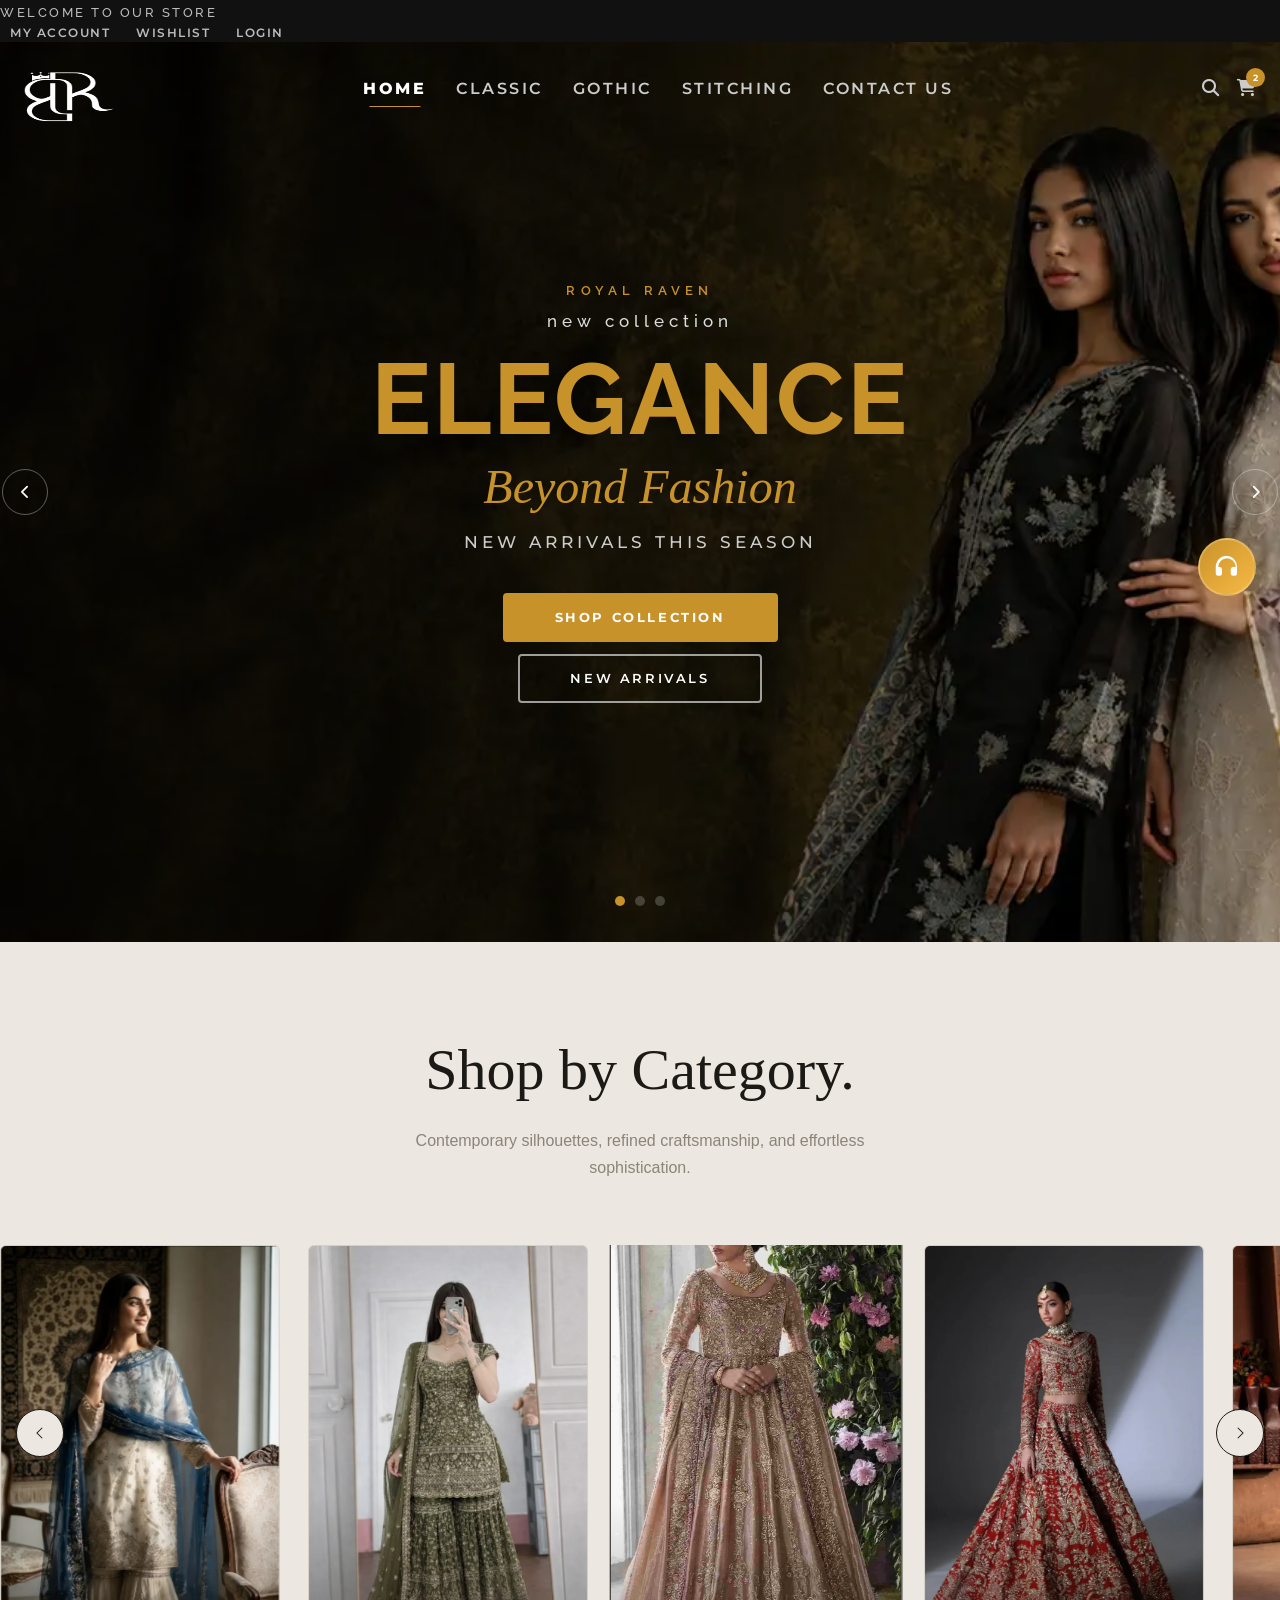
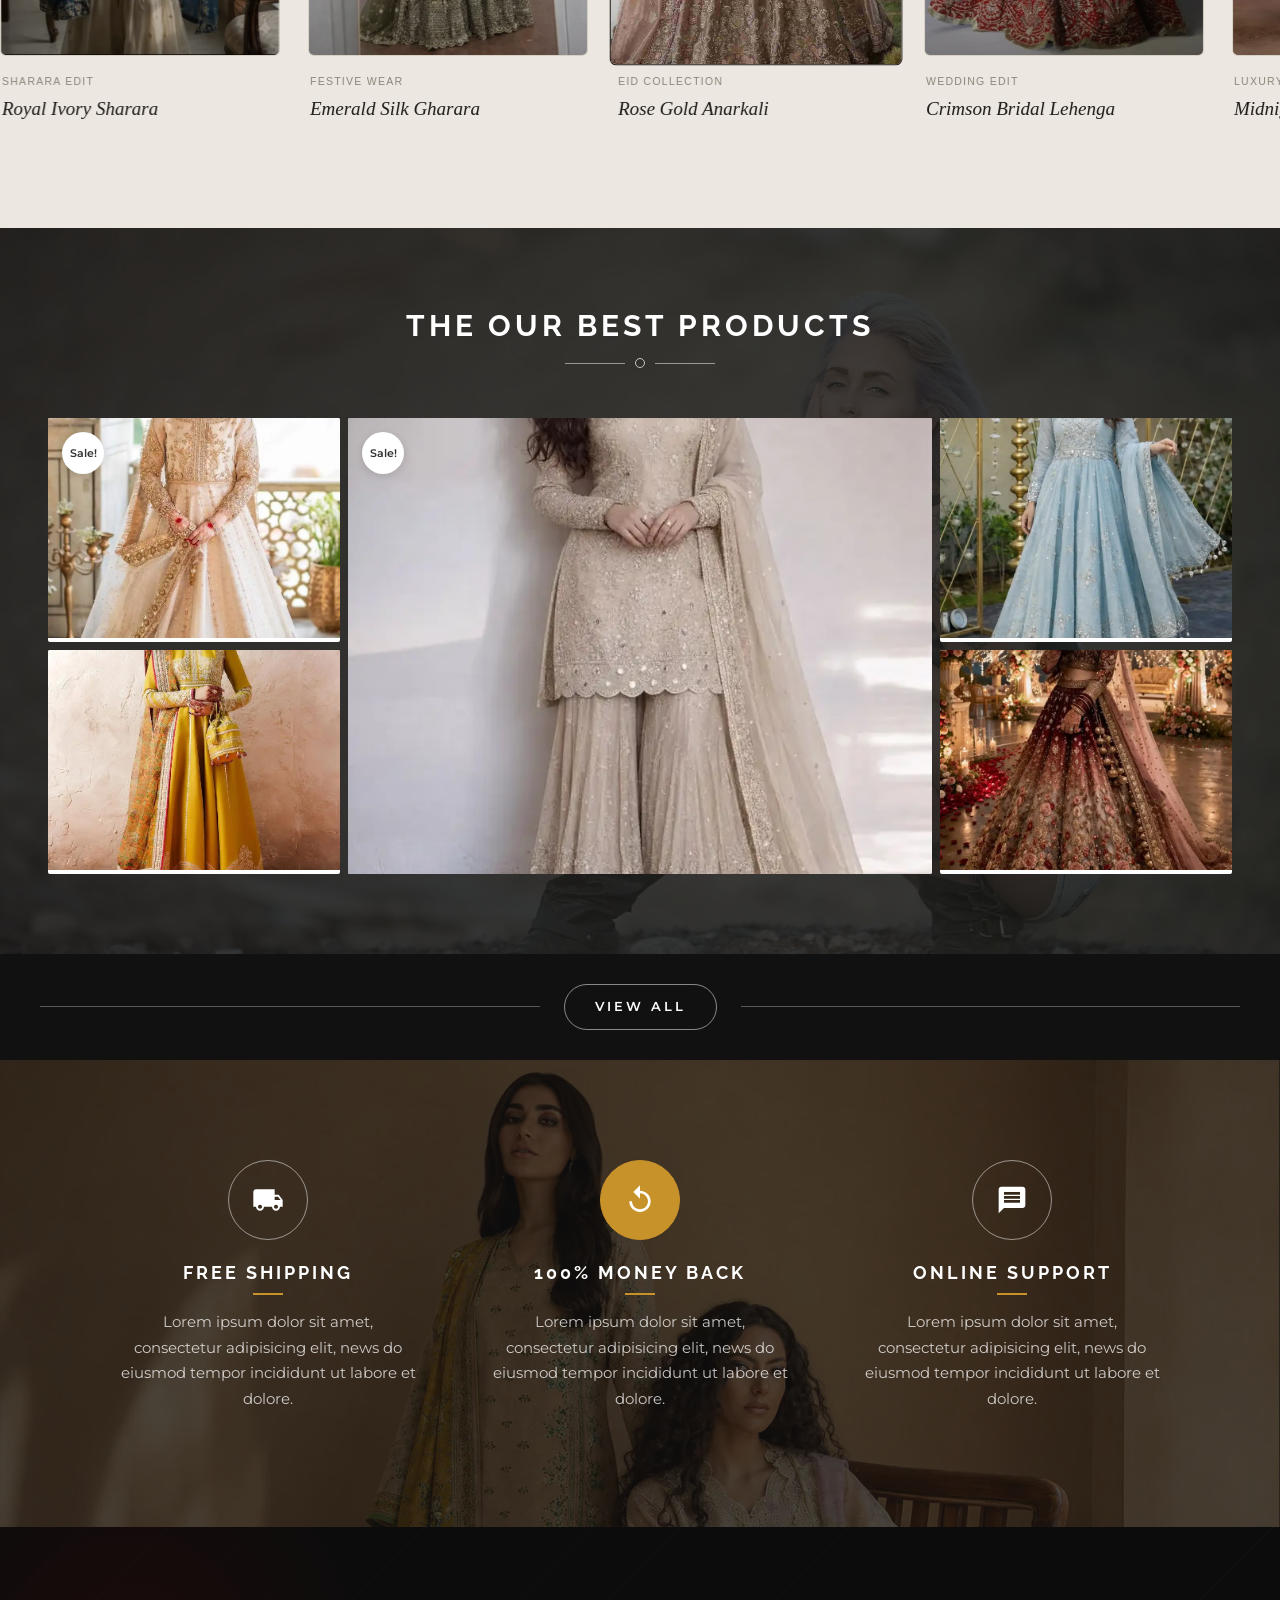
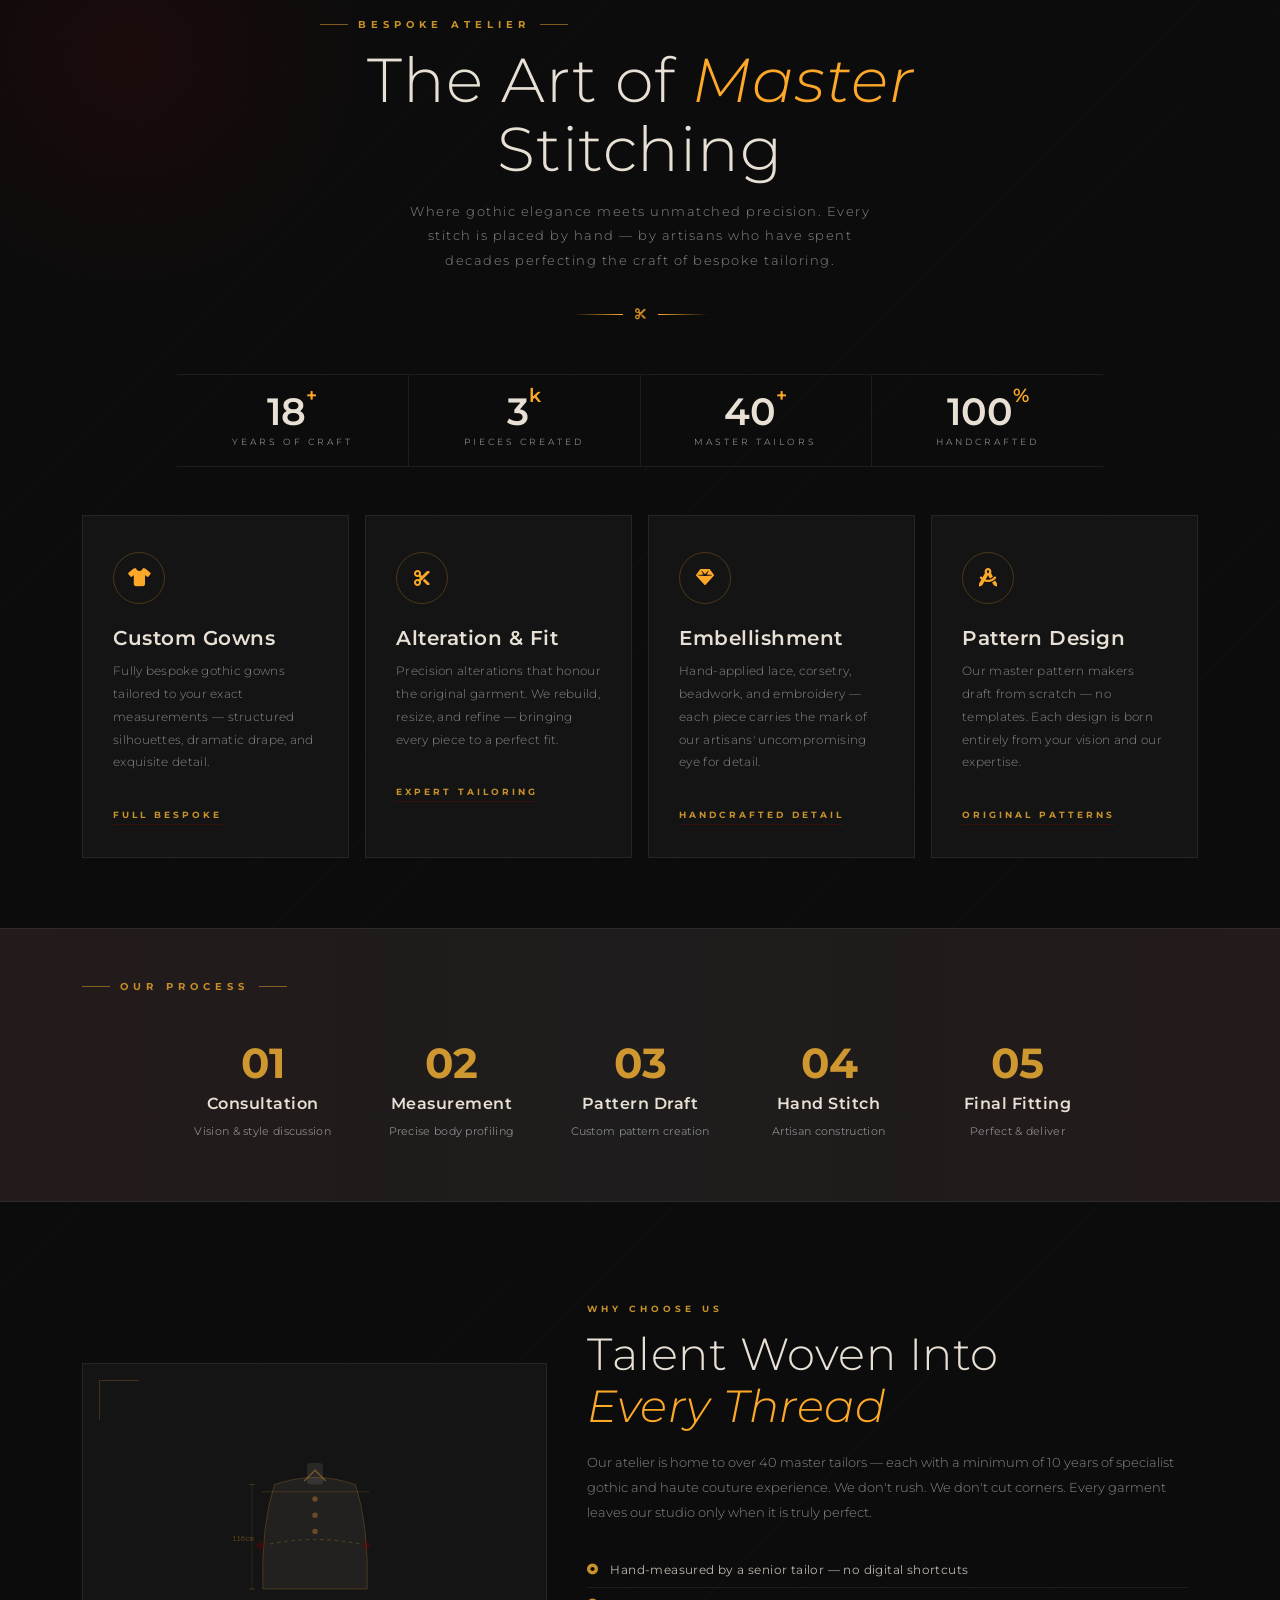
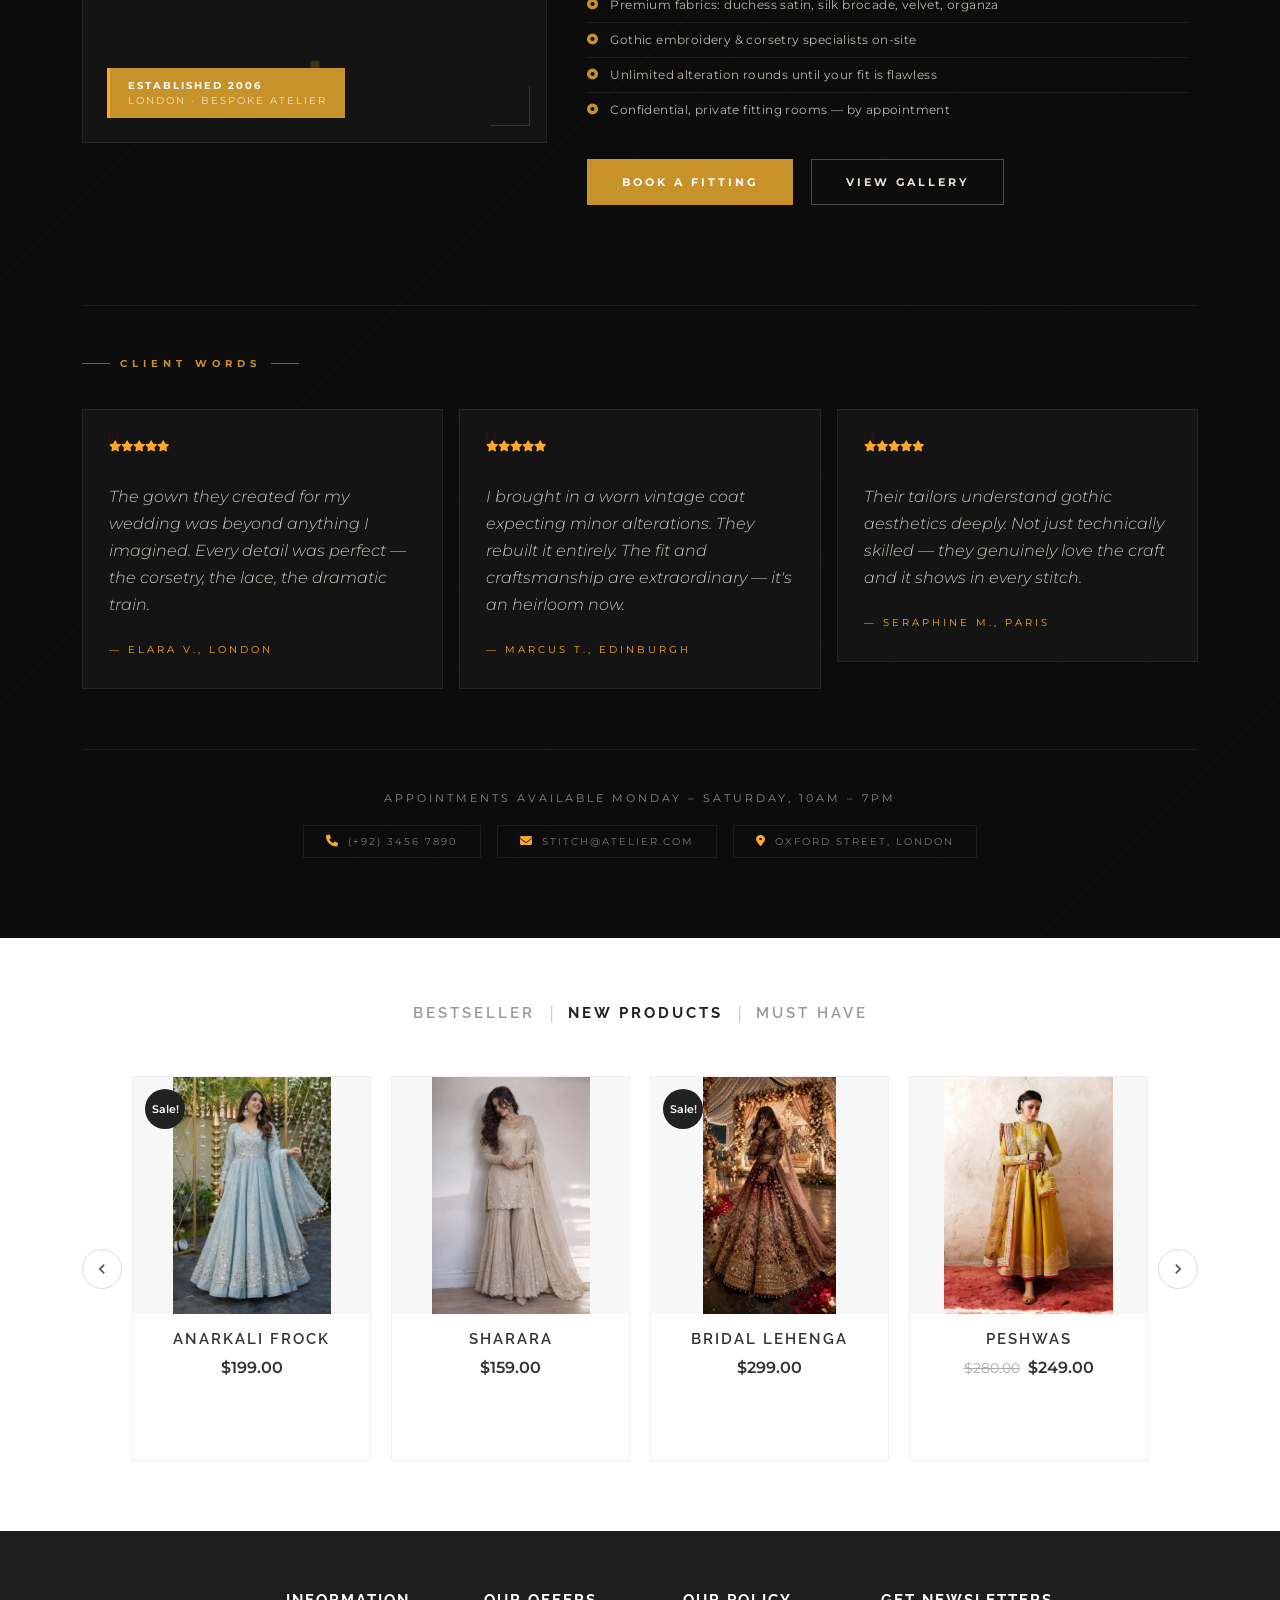
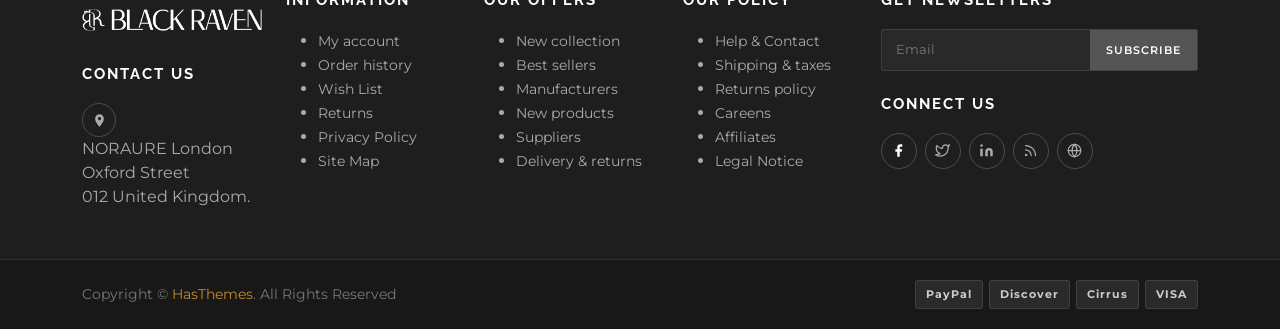
==== commit 9740bf46: "frontend ui fixes" ====
--- a/index.html
+++ b/index.html
@@ -484,6 +484,7 @@
     <div class="carousel-indicators">
   <button type="button" data-bs-target="#heroCarousel" data-bs-slide-to="0" class="active"></button>
   <button type="button" data-bs-target="#heroCarousel" data-bs-slide-to="1"></button>
+  <button type="button" data-bs-target="#heroCarousel" data-bs-slide-to="2"></button>
 </div>
     <div class="carousel-inner">
    <div class="carousel-item active slide-1">
@@ -514,6 +515,21 @@
     <div class="slide-btns">
       <a href="#" class="slide-btn-primary">Explore Now</a>
       <a href="#" class="slide-btn-secondary">View All</a>
+    </div>
+  </div>
+</div>
+<div class="carousel-item slide-3">
+  <div class="slide-bg"></div>
+  <div class="slide-overlay"></div>
+  <div class="slide-content">
+    <p class="slide-brand">Royal Raven</p>
+    <p class="slide-tag">summer sale</p>
+    <h1 class="slide-heading">Women's</h1>
+    <p class="slide-italic">Fashion</p>
+    <p class="slide-sub">Trendy Styles For Every Occasion</p>
+    <div class="slide-btns">
+      <a href="#" class="slide-btn-primary">Shop Now</a>
+      <a href="#" class="slide-btn-secondary">Discover More</a>
     </div>
   </div>
 </div>
--- a/style.css
+++ b/style.css
@@ -527,10 +527,25 @@
   background-position: center ; /* large screen — theek hai */
 }
 
+/* ── SLIDE IMAGES ── */
+.slide-3 .slide-bg {
+  background-color: #1a0808;
+  background-image: url('third-banner.webp');
+  background-size: cover;
+  background-position: center 25% ; /* large screen — theek hai */
+}
+
 /* Small screen — sirf right side dikhao */
 @media (max-width: 768px) {
   .slide-1 .slide-bg {
     background-position: right center;
+  }
+}
+
+/* Small screen — sirf right side dikhao */
+@media (max-width: 768px) {
+  .slide-3 .slide-bg {
+    background-position:center ;
   }
 }
 .slide-2 .slide-bg { background-color:#080d1a; opacity: 75%; background-image:url('website-banner-hero-C2.jpg.webp'); }
